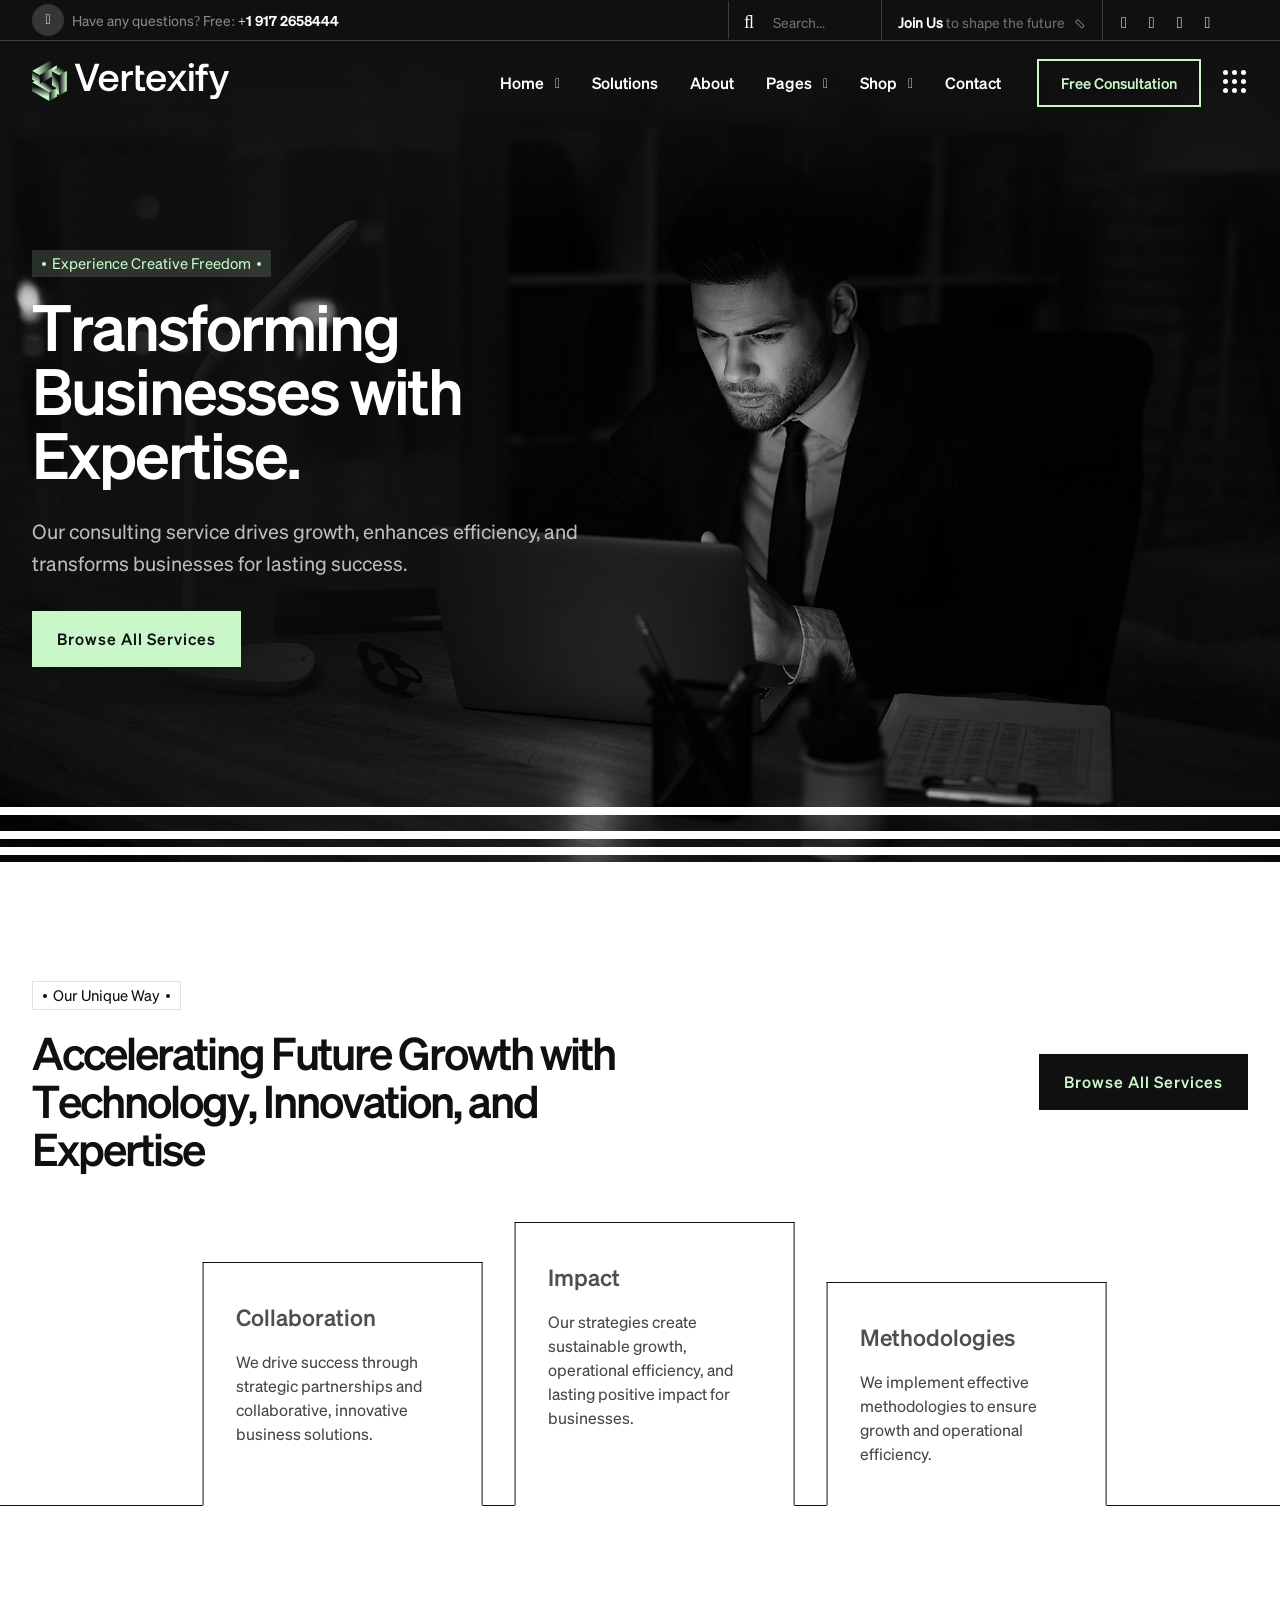
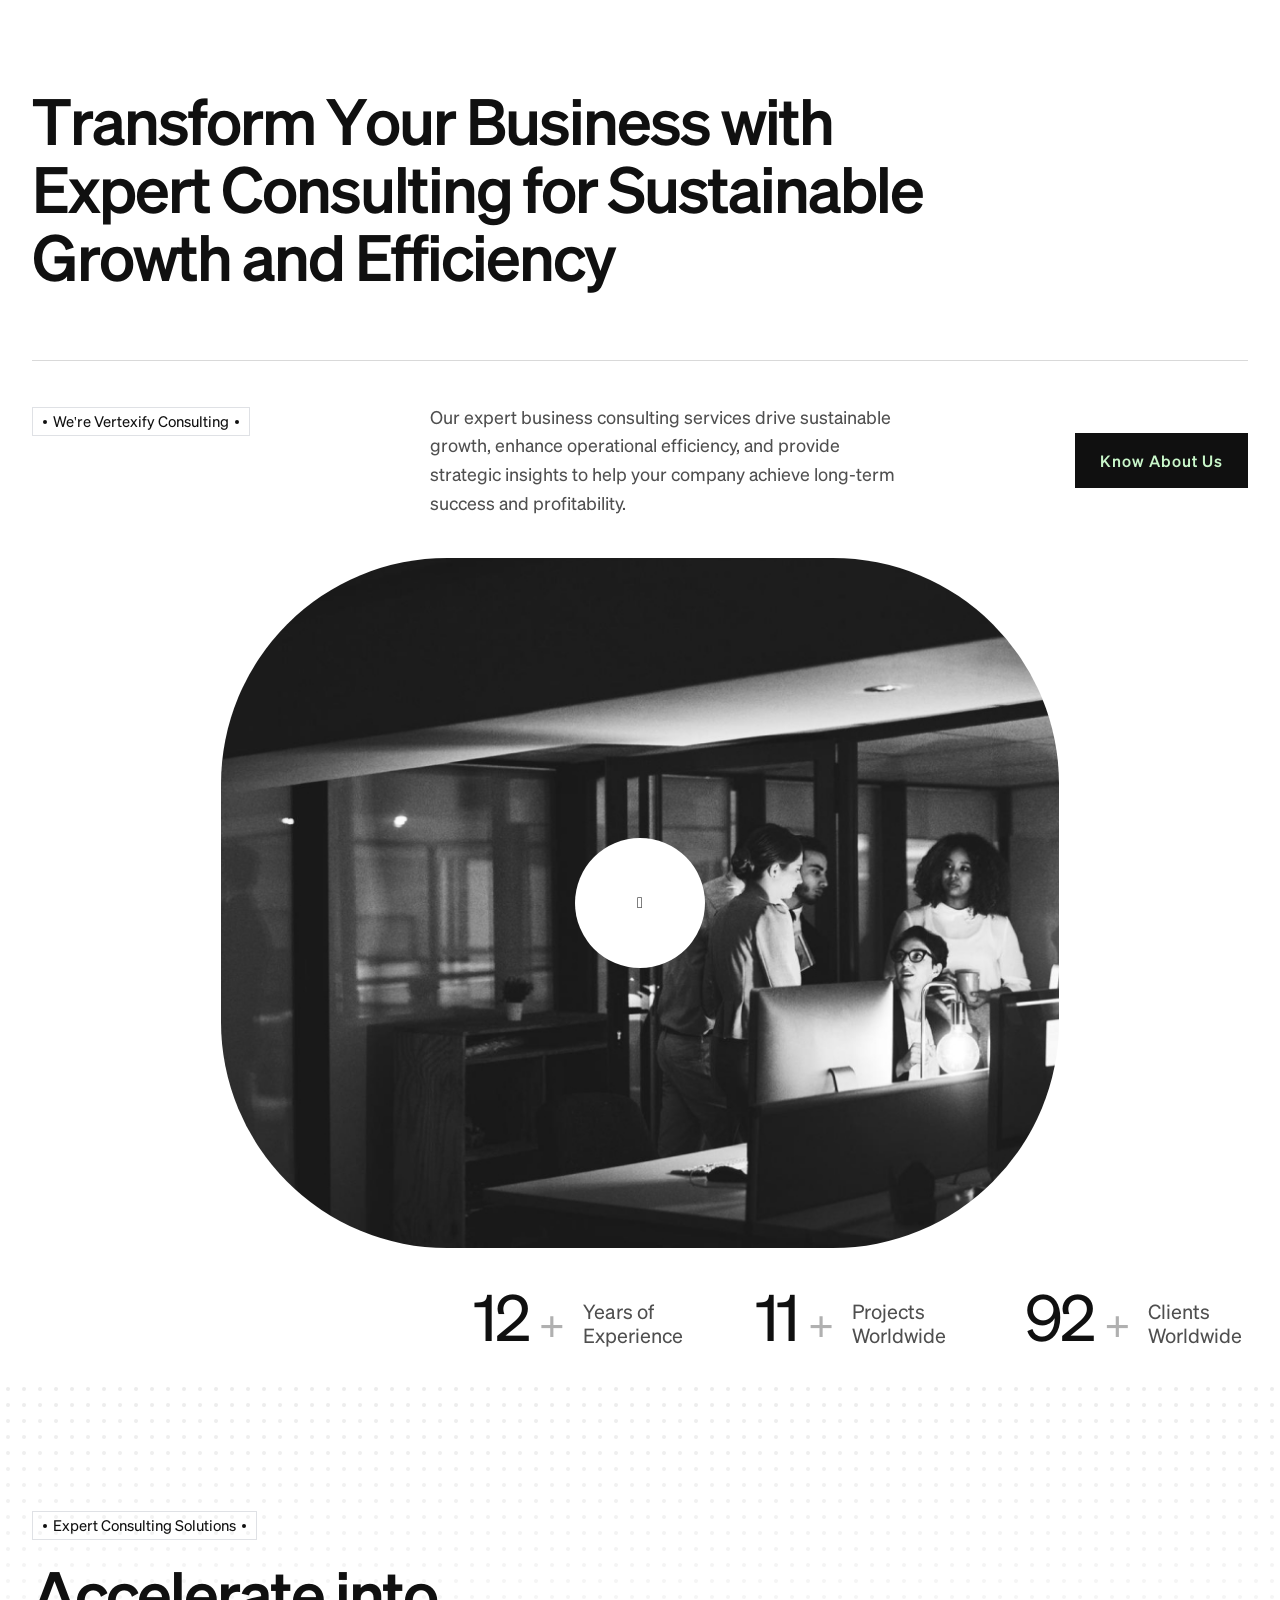
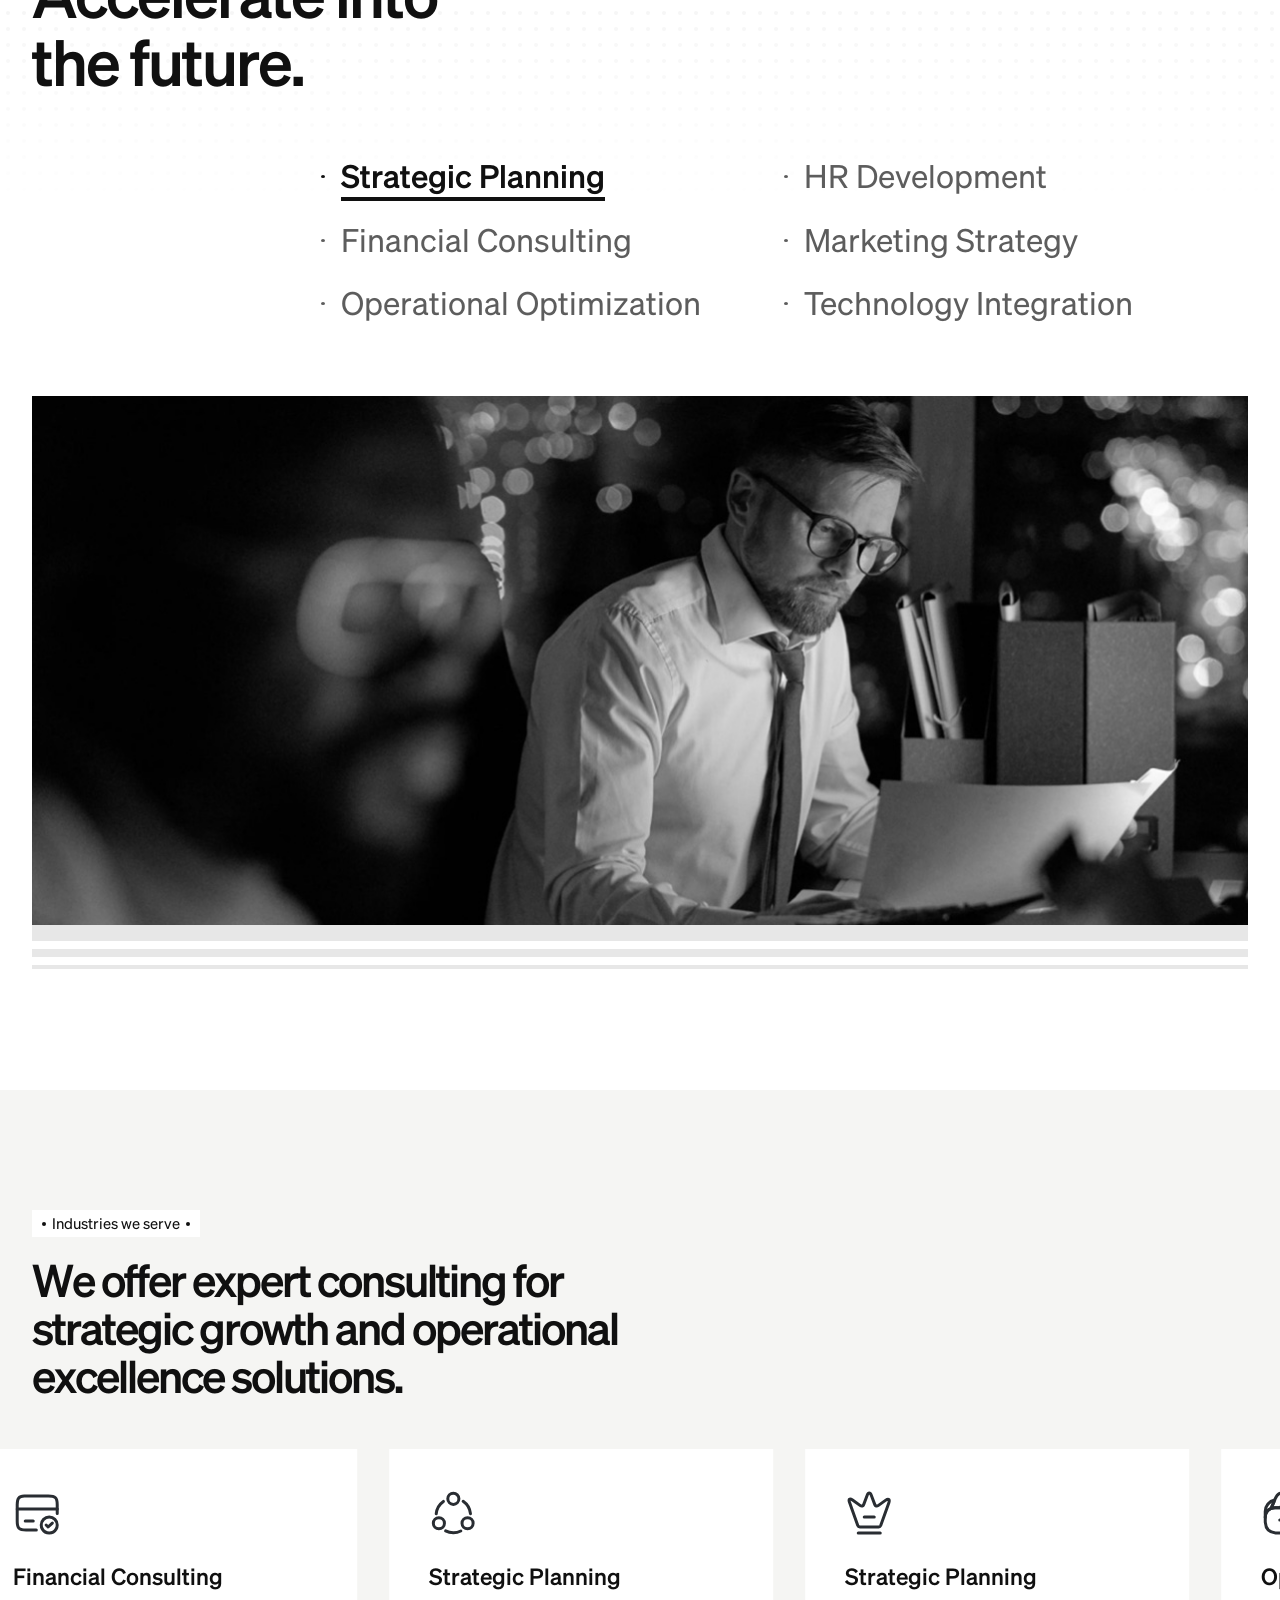
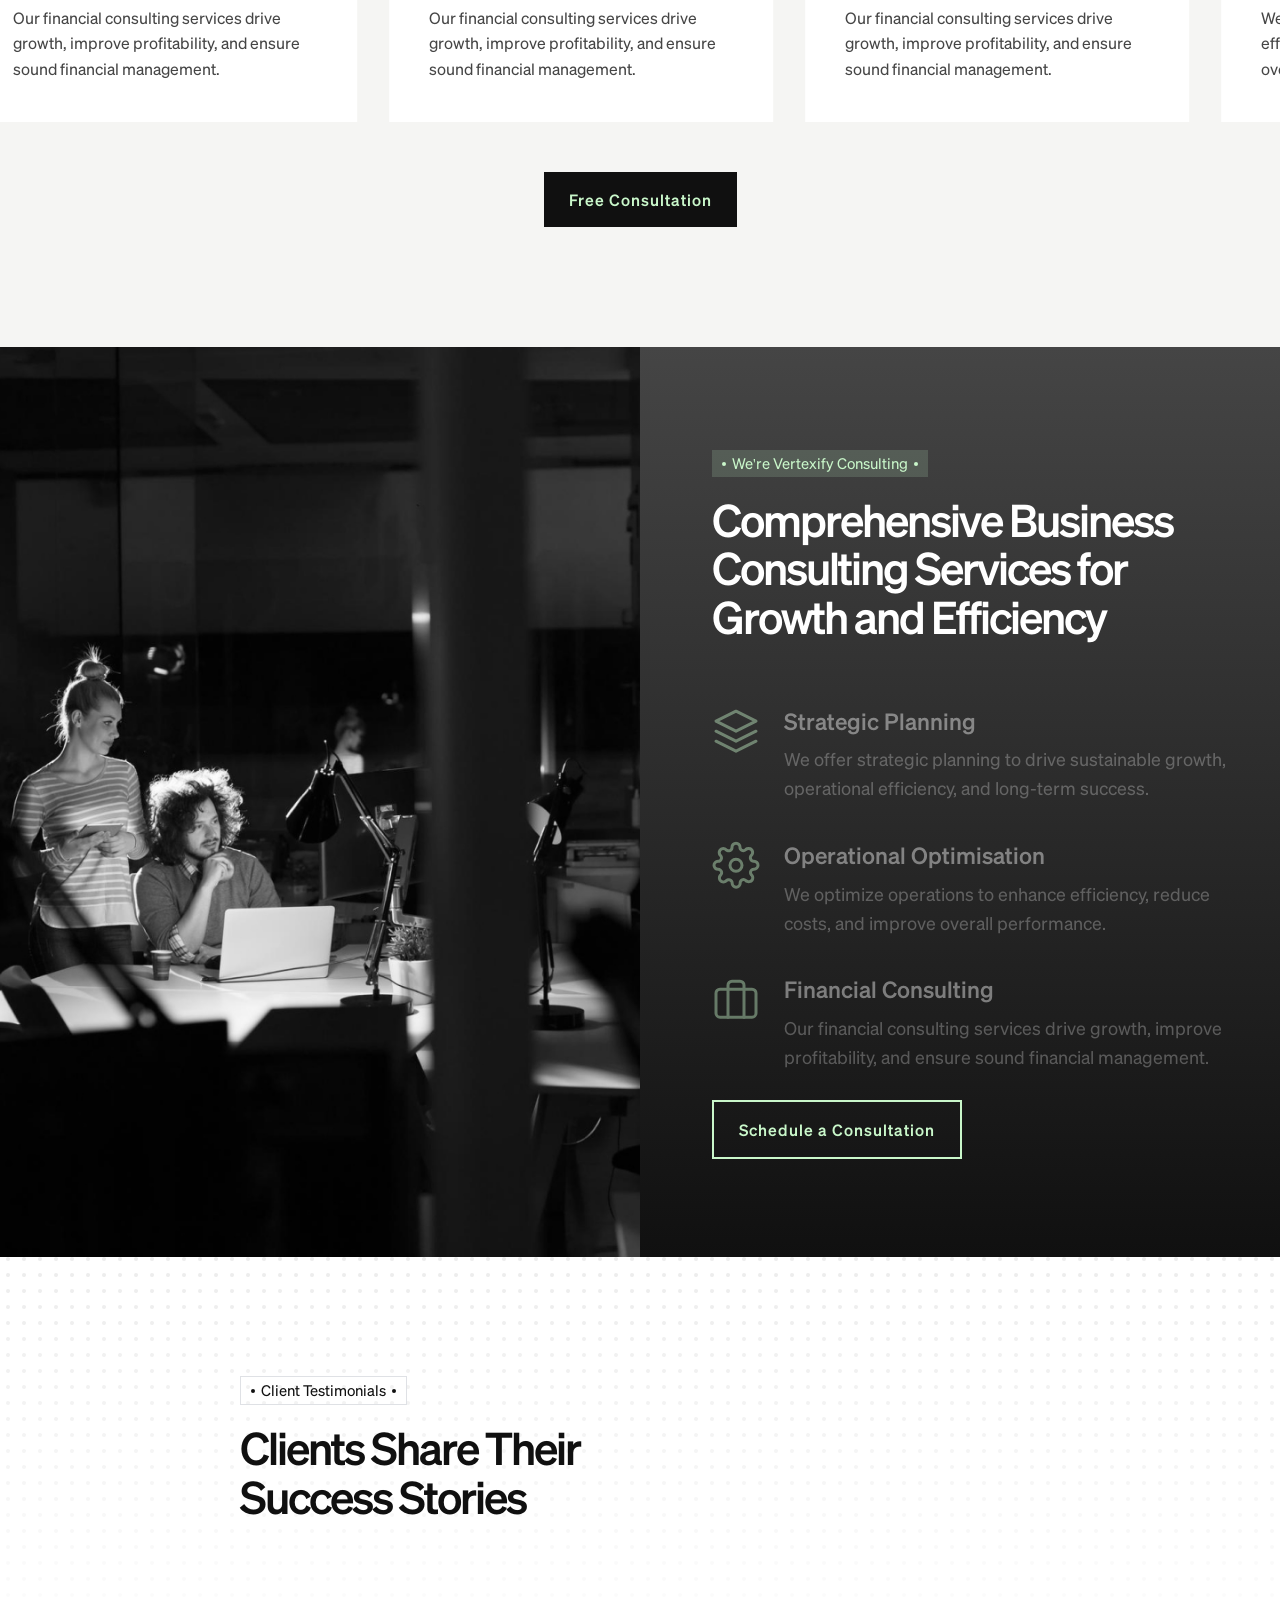
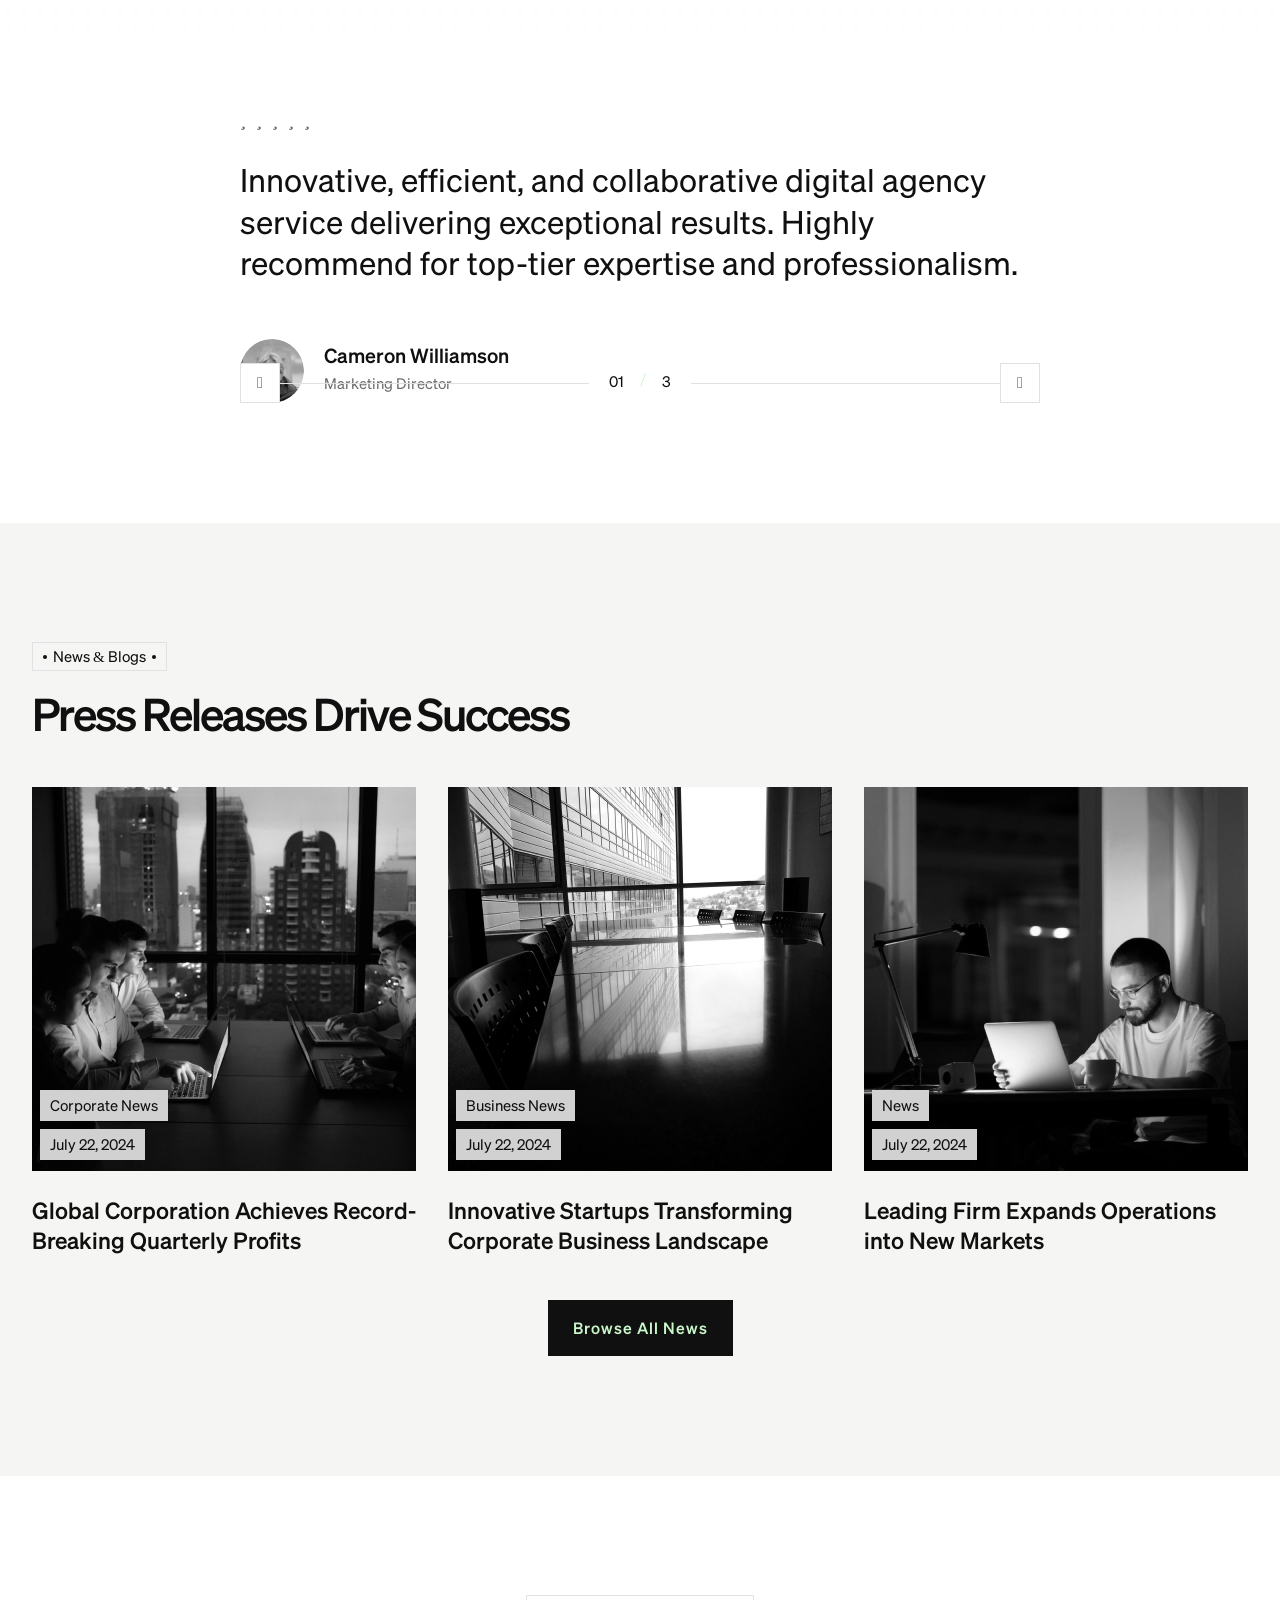
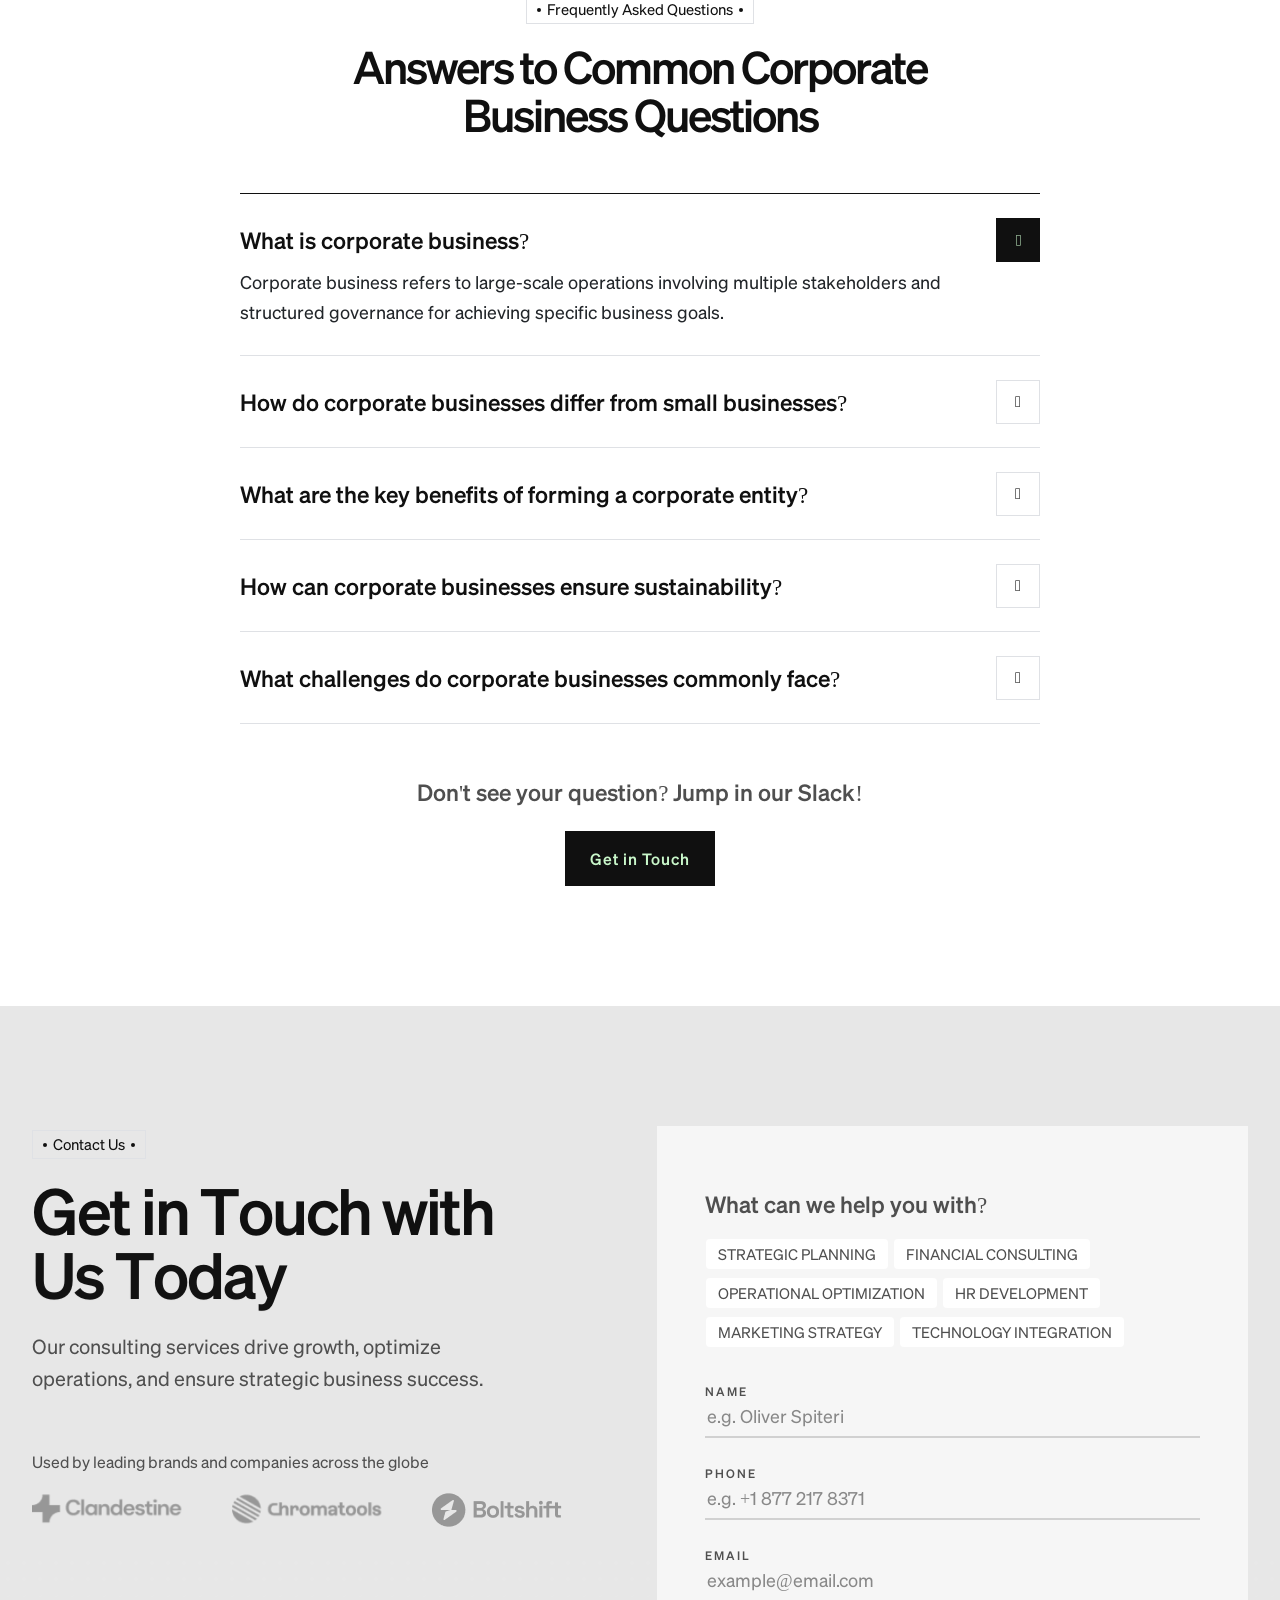
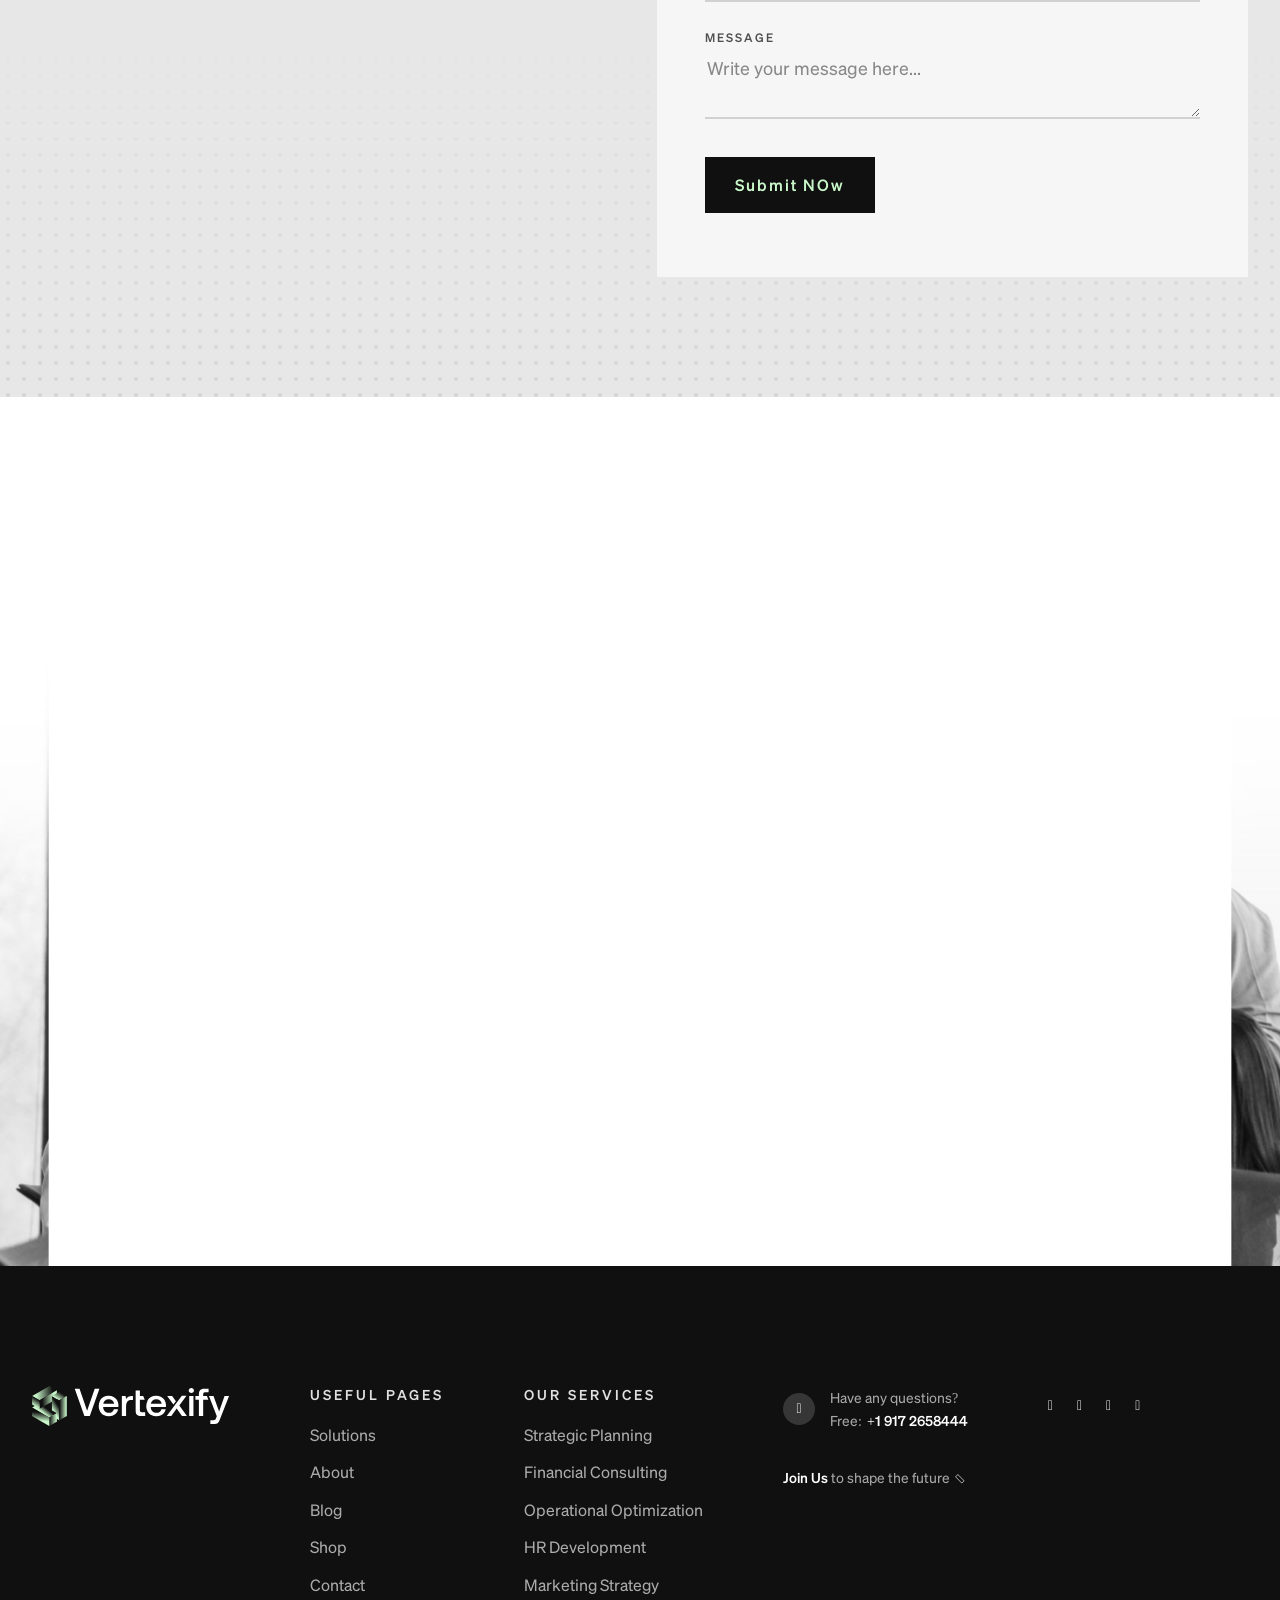
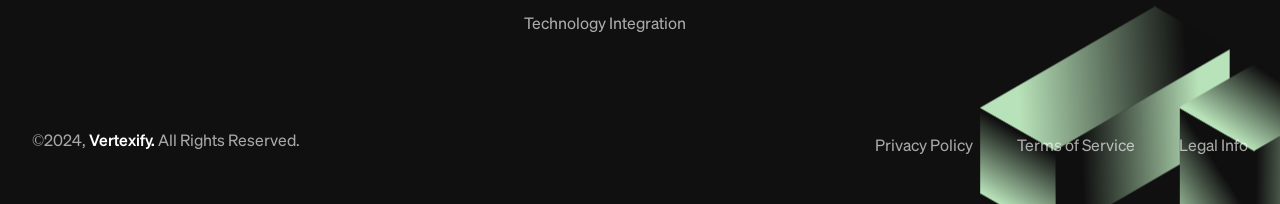
==== Vertexify/index-2.html @ 93013756 "tonmoy-bhi'file" ====
<!DOCTYPE html>
  <html lang="en">
  <head>
  	<meta charset="UTF-8">
  	<title>Home Page 2</title>
  	<meta name="description" content="Vertexify. - Business Consulting WordPress Theme">
  	<meta name="keywords" content="accountant, advertising, adviser, business, company, consultant, consulting, corporate, finance, financial advisor, human resources, insurance, legal, marketing, multipurpose">
  	<meta name="author" content="Themexriver">
  	<link rel="shortcut icon" href="assets/img/logo/fv-2.svg" type="image/x-icon">
  	<!-- Mobile Specific Meta -->
  	<meta name="viewport" content="width=device-width, initial-scale=1">


  	<link rel="stylesheet" href="assets/css/bootstrap.min.css">
  	<link rel="stylesheet" href="assets/css/fontawesome.min.css">
  	<link rel="stylesheet" href="assets/css/flaticon.css">
  	<link rel="stylesheet" href="assets/css/animate.css">
  	<link rel="stylesheet" href="assets/css/swiper.min.css">
  	<link rel="stylesheet" href="assets/css/jquery-ui.css"> 
  	<link rel="stylesheet" href="assets/css/magnific-popup.css">
  	<link rel="stylesheet" href="assets/css/style.css">
  </head>
  <body class="home-1">
  	<div id="preloader">
  		<div class="preloader-logo">
  			<img src="assets/img/shape/logo_shape.svg" alt="">
  		</div>
  	</div>

<!-- Start of Header section
	============================================= --> 
	<header id="vt-header" class="vt-header-section header_style_one txa_sticky_header dark_version">
		<div class="header-top-area">
			<div class="container">
				<div class="header-top d-flex justify-content-between">
					<div class="top-cta d-flex align-items-center">
						<i class="far fa-phone"></i> <span>Have any questions? Free: <a href="#">+1 917 2658444</a></span>
					</div>
					<div class="top-action d-flex align-items-center">
						<div class="header-search search_btn_toggle">
							<form action="#">
								<span>Search...</span>
							</form>
						</div>
						<div class="action-text">
							<a href="#"><span>Join Us</span> to shape the future <i class="far fa-arrow-right"></i></a>
						</div>
						<div class="action-social">
							<a href="#"><i class="fab fa-facebook-f"></i></a>
							<a href="#"><i class="fab fa-instagram"></i></a>
							<a href="#"><i class="fab fa-linkedin-in"></i></a>
							<a href="#"><i class="fab fa-dribbble"></i></a>
						</div>
					</div>
				</div>
			</div>
		</div>
		<div class="vt-header-navigation-content">
			<div class="container">
				<div class="vt-header-navigation d-flex align-items-center justify-content-between">
					<div class="brand-logo">
						<a href="#"><img src="assets/img/logo/logo-2.svg" alt=""></a> 
					</div>
					<div class="main-navigation-cta d-flex align-items-center ">
						<nav class="main-navigation clearfix ul-li">
							<ul id="main-nav" class="nav navbar-nav clearfix">
								<li class="dropdown active">
									<a href="!#">Home</a>
									<ul class="dropdown-menu clearfix">
										<li><a class="active" href="index.html">Corporate Business</a></li>
										<li><a href="index-2.html">Corporate Business Dark</a></li>
										<li><a href="index-3.html">Corporate Business Modern</a></li>
										<li><a href="index-4.html">Trendy Business</a></li>
										<li><a href="index-5.html">Business Classic</a></li>
										<li><a href="index-6.html">Business Consulting</a></li>
									</ul>
								</li>
								<li><a href="about.html">Solutions</a></li>
								<li><a href="about.html">About</a></li>
								<li class="dropdown">
									<a href="!#">Pages</a>
									<ul class="dropdown-menu clearfix">
										<li><a href="service.html">Services</a></li>
										<li class="dropdown">
											<a href="service-single.html">Services Details</a>
											<ul class="dropdown-menu clearfix">
												<li><a href="service-single.html">Construction </a></li>
												<li><a href="service-single-2.html">Architect Design</a></li>
												<li><a href="service-single-3.html">Interior Design</a></li>
												<li><a href="service-single-4.html">3D Animation</a></li>
												<li><a href="service-single-5.html">House Renovation</a></li>
												<li><a href="service-single-6.html">Ideas & Inspiration</a></li>
											</ul>
										</li>
										<li><a href="team.html">Team Page</a></li>
										<li class="dropdown">
											<a href="service-single.html">Blog</a>
											<ul class="dropdown-menu clearfix">
												<li><a href="service-single.html">Construction</a></li>
												<li><a href="service-single-2.html">Architect Design</a></li>
												<li><a href="service-single-3.html">Interior Design</a></li>
												<li><a href="service-single-4.html">3D Animation</a></li>
												<li><a href="service-single-5.html">House Renovation</a></li>
												<li><a href="service-single-6.html">Ideas & Inspiration</a></li>
											</ul>
										</li>
										<li><a href="faq.html">FAQ Page</a></li>
										<li><a href="pricing.html">Pricing Page</a></li>
										<li><a href="testimonial.html">Testimonial Page</a></li>
										<li><a href="contact.html">Contact Page</a></li>
										<li><a href="booking.html">Booking Page</a></li>
									</ul>
								</li>
								<li class="dropdown">
									<a href="!#">Shop</a>
									<ul class="dropdown-menu clearfix"> 
										<li><a href="shop.html">Shop Page </a></li>
										<li><a href="shop-single.html">Shop Details</a></li>
									</ul>
								</li>
								<li><a href="about.html">Contact</a></li>
							</ul>
						</nav>
						<div class="header-cta-btn">
							<a href="#">Free Consultation</a>
						</div>
						<div class="off-canvas-btn d-flex align-items-center justify-content-center">
							<button class="canvas-trigger offcanvas_toggle">
								<span></span>
								<span></span>
								<span></span>
								<span></span>
								<span></span>
								<span></span>
								<span></span>
								<span></span>
								<span></span>
							</button>
						</div>
						<button class="mobile-menu-btn mobile_menu_button open_mobile_menu">
							<span></span>
							<span></span>
							<span></span>
						</button>
					</div>
				</div>
			</div>
		</div>
	</header>
	<!-- Mobile Menu -->
	<div class="mobile_menu lenis lenis-smooth position-relative">
		<div class="mobile_menu_wrap">
			<div class="mobile_menu_overlay open_mobile_menu"></div>
			<div class="mobile_menu_content">
				<div class="mobile_menu_close open_mobile_menu">
					<i class="fal fa-times"></i>
				</div>
				<div class="m-brand-logo">
					<a href="#"><img src="assets/img/logo/logo-2.svg" alt=""></a> 
				</div>
				<div class="mobile-search-bar position-relative">
					<form action="#">
						<input type="text" name="search" placeholder="Keywords">
						<button><i class="fal fa-search"></i></button>
					</form>
				</div>
				<nav class="mobile-main-navigation  clearfix ul-li">
					<ul id="m-main-nav" class="nav navbar-nav clearfix">
						<li class="dropdown active">
							<a href="!#">Home</a>
							<ul class="dropdown-menu clearfix">
								<li><a class="active" href="index.html">Corporate Business</a></li>
								<li><a href="index-2.html">Corporate Business Dark</a></li>
								<li><a href="index-3.html">Corporate Business Modern</a></li>
								<li><a href="index-4.html">Trendy Business</a></li>
								<li><a href="index-5.html">Business Classic</a></li>
								<li><a href="index-6.html">Business Consulting</a></li>
							</ul>
						</li>
						<li><a href="about.html">Solutions</a></li>
						<li><a href="about.html">About</a></li>
						<li class="dropdown">
							<a href="!#">Pages</a>
							<ul class="dropdown-menu clearfix">
								<li><a href="service.html">Services</a></li>
								<li class="dropdown">
									<a href="service-single.html">Services Details</a>
									<ul class="dropdown-menu clearfix">
										<li><a href="service-single.html">Construction </a></li>
										<li><a href="service-single-2.html">Architect Design</a></li>
										<li><a href="service-single-3.html">Interior Design</a></li>
										<li><a href="service-single-4.html">3D Animation</a></li>
										<li><a href="service-single-5.html">House Renovation</a></li>
										<li><a href="service-single-6.html">Ideas & Inspiration</a></li>
									</ul>
								</li>
								<li><a href="team.html">Team Page</a></li>
								<li class="dropdown">
									<a href="service-single.html">Blog</a>
									<ul class="dropdown-menu clearfix">
										<li><a href="service-single.html">Construction</a></li>
										<li><a href="service-single-2.html">Architect Design</a></li>
										<li><a href="service-single-3.html">Interior Design</a></li>
										<li><a href="service-single-4.html">3D Animation</a></li>
										<li><a href="service-single-5.html">House Renovation</a></li>
										<li><a href="service-single-6.html">Ideas & Inspiration</a></li>
									</ul>
								</li>
								<li><a href="faq.html">FAQ Page</a></li>
								<li><a href="pricing.html">Pricing Page</a></li>
								<li><a href="testimonial.html">Testimonial Page</a></li>
								<li><a href="contact.html">Contact Page</a></li>
								<li><a href="booking.html">Booking Page</a></li>
							</ul>
						</li>
						<li class="dropdown">
							<a href="!#">Shop</a>
							<ul class="dropdown-menu clearfix"> 
								<li><a href="shop.html">Shop Page </a></li>
								<li><a href="shop-single.html">Shop Details</a></li>
							</ul>
						</li>
						<li><a href="about.html">Contact</a></li>
					</ul>
				</nav>
				<div class="ptx-mobile-header-social text-center">
					<a href="#"> <i class="fab fa-instagram"></i></a>
					<a href="#"> <i class="fab fa-linkedin-in"></i></a>
					<a href="#"> <i class="fab fa-facebook"></i></a>
					<a href="#"> <i class="fab fa-youtube"></i></a>
				</div>
			</div>
		</div>
		<!-- /Mobile-Menu -->
	</div>
	<!-- offcanvas-start -->
	<div class="txa-offcanvas-box lenis lenis-smooth offcanvas_box_active">
		<button class="txa-offcanvas-box-close offcanvas_box_close" aria-label="name" >
			<i class="fa-solid fa-xmark"></i>
		</button>
		<div class="txa-offcanvas-box-container">

			<!-- services -->
			<div class="txa-offcanvas-services-wrap d-lg-block ul-li-block d-none">
				<h5 class="txa-offcanvas-services-title fx-heading-1 fx-font-400">our services:</h5>

				<ul class="txa-offcanvas-services">
					<li>
						<span class="offcanvas-slideup">
							<a class="txa-offcanvas-services-item fx-heading-1 fx-font-400 " href="#" aria-label="name">
								<i class="fa-solid fa-arrow-right"></i>
								Industrial Manufacturing
							</a>
						</span>
					</li>
					<li>
						<span class="offcanvas-slideup">
							<a class="txa-offcanvas-services-item fx-heading-1 fx-font-400 " href="#" aria-label="name">
								<i class="fa-solid fa-arrow-right"></i>
								Building maintenance
							</a>
						</span>
					</li>
					<li>
						<span class="offcanvas-slideup">
							<a class="txa-offcanvas-services-item fx-heading-1 fx-font-400 " href="#" aria-label="name">
								<i class="fa-solid fa-arrow-right"></i>
								Engineering
							</a>
						</span>
					</li>
					<li>
						<span class="offcanvas-slideup">
							<a class="txa-offcanvas-services-item fx-heading-1 fx-font-400 " href="#" aria-label="name">
								<i class="fa-solid fa-arrow-right"></i>
								Construction
							</a>       
						</span>
					</li>
					<li>
						<span class="offcanvas-slideup">
							<a class="txa-offcanvas-services-item fx-heading-1 fx-font-400 " href="#" aria-label="name">
								<i class="fa-solid fa-arrow-right"></i>
								Shipping
							</a>  
						</span>                        
					</li>

				</ul>
			</div>

			<div class="txa-offcanvas-search d-lg-none d-block">
				<form action="#" class="txa-offcanvas-search-form">
					<input class="txa-offcanvas-search-form-input" type="text" aria-label="name" placeholder="Search">
					<button class="txa-offcanvas-search-form-btn" type="button" aria-label="name">
						<i class="fa-solid fa-magnifying-glass"></i>
					</button>
				</form>
			</div>

			<!-- mobile-menu-list -->
			<div class="mobile-menu-navigation d-lg-none d-block">
				<nav class="mobile-main-navigation  clearfix ul-li">
					<ul id="main-nav" class="nav navbar-nav clearfix">

						<li class="dropdown">
							<a class="is-active" href="!#">home</a>
							<ul class="dropdown-menu clearfix">
								<li>
									<a class="is-active" href="index.html">Industrial</a>
								</li>
								<li>
									<a href="index-2.html">Construction</a>
								</li>
								<li>
									<a href="index-3.html">Building</a>
								</li>
								<li>
									<a href="index-4.html">Shipping</a>
								</li>
								<li>
									<a href="index-5.html">manufacturing</a>
								</li>
								<li>
									<a href="index-5.html">Engineering</a>
								</li>
							</ul>
						</li>

						<li class="dropdown">
							<a href="!#">about</a>

							<ul class="dropdown-menu clearfix">
								<li>
									<a href="#">about one</a>
								</li>
								<li>
									<a href="#">about  two</a>
								</li>
								<li>
									<a href="#">about  three</a>
								</li>
								<li>
									<a href="#">about  details</a>
								</li>
							</ul>
						</li>

						<li class="dropdown">
							<a href="!#">pages</a>
							<ul class="dropdown-menu clearfix">


								<li class="dropdown">
									<a href="!#">projects</a>
									<ul class="dropdown-menu clearfix">
										<li>
											<a href="#">projects one</a>
										</li>
										<li>
											<a href="#">projects two</a>
										</li>
										<li>
											<a href="#">projects details</a>
										</li>
									</ul>
								</li>


								<li>
									<a href="prices.html">prices</a>
								</li>

								<li>
									<a href="gallery.html">gallery</a>
								</li>

								<li>
									<a href="privacy-policy.html">privacy policy</a>
								</li>

								<li>
									<a href="error.html">404</a>
								</li>

							</ul>
						</li>

						<li class="dropdown">
							<a href="!#">elements</a>

							<ul class="dropdown-menu clearfix">
								<li>
									<a href="#">elements one</a>
								</li>
								<li>
									<a href="#">elements  two</a>
								</li>
								<li>
									<a href="#">elements  three</a>
								</li>
							</ul>
						</li>

						<li  class="dropdown">
							<a href="!#">news</a>

							<ul class="dropdown-menu clearfix">
								<li>
									<a href="#">Blog one</a>
								</li>
								<li>
									<a href="#">Blog details</a>
								</li>
							</ul>
						</li>

						<li>
							<a href="#">contact</a>
						</li>

					</ul>
				</nav>
			</div>

			<div class="txa-offcanvas-content">

				<!-- contact -->
				<div class="txa-offcanvas-content-box  ul-li-block">
					<h6 class="txa-offcanvas-content-box-title fx-heading-1 text-capitalize fx-font-400">quick contact:</h6>

					<ul class="txa-offcanvas-contact">
						<li class="fx-heading-1 fix" >
							<span class="offcanvas-slideup">
								<i class="fa-solid fa-location-dot"></i>
								the londoner <br> 83 the strand, sliema, malta.
							</span>
						</li>
						<li class="fx-heading-1 fix" >
							<span class="offcanvas-slideup">
								<a  href="#" aria-label="name">
									<i class="fa-solid fa-phone"></i>
									+1 917 265 8444
								</a>
							</span>

						</li>
						<li class="fx-heading-1 fix" >
							<span class="offcanvas-slideup">
								<a  href="#" aria-label="name">
									<i class="fa-solid fa-envelope-open-text"></i>
									example@email.com
								</a>
							</span>

						</li>
					</ul>
				</div>

				<!-- socail -->
				<div class="txa-offcanvas-content-box ul-li-block">
					<h6 class="txa-offcanvas-content-box-title text-capitalize fx-heading-1 fx-font-400">we're on social media:</h6>

					<ul class="txa-offcanvas-social">
						<li>
							<span class="offcanvas-slideup">
								<a href="#" class="txa-offcanvas-social-item fx-heading-1 fx-font-500 " aria-label="name">
									<i class="fa-brands fa-linkedin-in"></i>
									linkedin
								</a>
							</span>

						</li>
						<li>
							<span class="offcanvas-slideup">
								<a href="#" class="txa-offcanvas-social-item fx-heading-1 fx-font-500 " aria-label="name">
									<i class="fa-brands fa-facebook-f"></i> 
									facebook
								</a>
							</span>

						</li>
						<li>
							<span class="offcanvas-slideup">
								<a href="#" class="txa-offcanvas-social-item fx-heading-1 fx-font-500 " aria-label="name">
									<i class="fa-brands fa-x-twitter"></i>
									twitter
								</a>
							</span>

						</li>
						<li>
							<span class="offcanvas-slideup">
								<a href="#" class="txa-offcanvas-social-item fx-heading-1 fx-font-500" aria-label="name">
									<i class="fa-brands fa-instagram"></i>
									instagram
								</a>
							</span>

						</li>

					</ul>
				</div>

			</div>
		</div>
	</div>
	<!-- search-popup -->
	<div class="txa-search-box search_box_active ">

		<div class="txa-search-container">
			<div class="txa-search-wrap text-center mb-55">
				<h5 class="txa-search-title fx-heading-1 fx-font-500">Search</h5>
				<form action="#" class="txa-search-form">
					<input class="txa-search-form-input" type="text" placeholder="What are you looking for?...">
				</form>
			</div>

			<div class="txa-search-tag-wrap text-center">
				<h6 class="txa-search-tag-title fx-font-400 fx-heading-1">People also search for:</h6>
				<div class="txa-search-tag d-inline-flex flex-wrap  ">
					<a href="#" aria-label="name" class="txa-search-tag-item fx-heading-1 fx-font-500" >Corporate</a>
					<a href="#" aria-label="name" class="txa-search-tag-item fx-heading-1 fx-font-500" >Business</a>
					<a href="#" aria-label="name" class="txa-search-tag-item fx-heading-1 fx-font-500" >Consulting</a>
					<a href="#" aria-label="name" class="txa-search-tag-item fx-heading-1 fx-font-500" >Finance</a>
					<a href="#" aria-label="name" class="txa-search-tag-item fx-heading-1 fx-font-500" >Reports</a>
				</div>
			</div>
		</div>

		<button aria-label="search-close" type="button" class="txa-search-box-close search_box_close">
			<i class="fa-solid fa-xmark"></i>
		</button>
	</div>
<!-- Start of Header section
	============================================= -->

<!-- Start of Banner section
	============================================= -->
	<section id="vt-banner" class="vt-banner-section txt_item_active item-view position-relative dark_version">
		<div class="vt-vertical-shape-2 txt_item_active">
			<span></span>
			<span></span>
			<span></span>
		</div>
		<div class="bt-banner-img position-absolute">
			<img src="assets/img/bg/hero-2.jpg" alt="">
		</div>
		<div class="container">
			<div class="vt-banner-text dark_version vt-text headline pera-content">
				<div class="banner-slug">
					Experience Creative Freedom
				</div>
				<h1 class="tx-split-text banner_title banner_title_line">Transforming Businesses with Expertise.</h1>
				<p>Our consulting service drives growth, enhances efficiency, and transforms businesses for lasting success.</p>
				<div class="vt-btn  btn-spin wow fadeInUp"  data-wow-delay="500ms" data-wow-duration="1000ms">
					<a  href="#">Browse All Services</a>
				</div>
			</div>
		</div>
	</section>    
<!-- End of Banner section
	============================================= -->

<!-- Start of Service section
	============================================= -->
	<section id="vt-service-4" class="vt-service-section-4 pt-115 pb-120">
		<div class="vt-service-content-4">
			<div class="container">
				<div class="vt-service-top-content d-flex justify-content-between flex-wrap align-items-center">
					<div class="vt-section-title ver_2 headline pera-content">
						<div class="subtitle wow fadeInRight"  data-wow-delay="400ms" data-wow-duration="1000ms">
							Our Unique Way
						</div>
						<h2 class="section_title vt-title vt-title-ani">Accelerating Future Growth with Technology, Innovation, and Expertise</h2>
					</div>
					<div class="vt-btn btn-spin mt-15 ">
						<a href="#">Browse All Services</a>
					</div>
				</div>
				<div class="vt-service-item-content-4 appear_left pt-50 d-flex justify-content-end">
					<div class="vt-service-item-area d-flex">
						<div class="vt-service-item-4 position-relative headline pera-content">
							<h3 class="ser_title href-underline"><a href="#">Collaboration</a></h3>
							<p>We drive success through strategic partnerships and collaborative, innovative business solutions.</p>
						</div>
						<div class="vt-service-item-4 position-relative headline pera-content">
							<h3 class="ser_title href-underline"><a href="#">Impact</a></h3>
							<p>Our strategies create sustainable growth, operational efficiency, and lasting positive impact for businesses.</p>
						</div>
						<div class="vt-service-item-4 position-relative headline pera-content">
							<h3 class="ser_title href-underline"><a href="#">Methodologies</a></h3>
							<p>We implement effective methodologies to ensure growth and operational efficiency.</p>
						</div>
					</div>
				</div>
			</div>
		</div>
	</section>
<!-- End of Service section
	============================================= -->

<!-- Start of About section
	============================================= -->
	<section id="vt-about-2" class="vt-about-section-2 pt-60 pb-40">
		<div class="container">
			<div class="vt-about-title headline">
				<h2 class="ab_title vt-title vt-title-ani">Transform Your Business with Expert Consulting for Sustainable Growth and Efficiency</h2>
			</div>
			<div class="vt-about-top-content d-flex flex-wrap justify-content-between">
				<div class="vt-section-title ver_2 headline pera-content">
					<div class="subtitle wow fadeInRight"  data-wow-delay="400ms" data-wow-duration="1000ms">
						We're Vertexify Consulting
					</div>
				</div>
				<div class="top-text pera-content vt-text">
					<p>Our expert business consulting services drive sustainable growth, enhance operational efficiency, and provide strategic insights to help your company achieve long-term success and profitability.</p>
				</div>
				<div class="vt-btn btn-spin mt-30 ">
					<a href="#">Know About Us</a>
				</div>
			</div>
		</div>
		<div class="vt-about-video-content mt-40">
			<div class="vt-about-video position-relative">
				<div class="video-img">
					<img src="assets/img/bg/video-bg.jpg" alt="">
				</div>
				<div class="play-icon">
					<a class="video_box" href="#"><i class="fas fa-play"></i></a>
					<span class="video_btn_border border_wrap-1"></span>
					<span class="video_btn_border border_wrap-2"></span>
					<span class="video_btn_border border_wrap-3"></span> 
				</div>
			</div>
		</div>
		<div class="container">
			<div class="vt-about-counter-2 mt-35 d-flex justify-content-end">
				<div class="vt-about-counter d-flex position-relative">
					<div class="vt-counter-item headline pera-content d-flex align-items-end">
						<h3><span class="counter">13</span><b>+</b></h3>
						<p>Years of Experience</p>
					</div>
					<div class="vt-counter-item headline pera-content d-flex align-items-end">
						<h3><span class="counter">12</span><b>+</b></h3>
						<p>Projects Worldwide</p>
					</div>
					<div class="vt-counter-item headline pera-content d-flex align-items-end">
						<h3><span class="counter">93</span><b>+</b></h3>
						<p>Clients Worldwide</p>
					</div>
				</div>
			</div>
		</div>
	</section>		
<!-- End of About section
	============================================= -->

<!-- Start of Service section
	============================================= -->
	<section id="vt-service-5" class="vt-service-section-5 position-relative pt-120 pb-165">
		<div class="vt-service-pattern position-absolute">
			<img src="assets/img/bg/pattern.png" alt="">
		</div>
		<div class="container">
			<div class="vt-section-title ver_2 headline pera-content">
				<div class="subtitle wow fadeInRight"  data-wow-delay="400ms" data-wow-duration="1000ms">
					Expert Consulting Solutions
				</div>
				<h2 class="section_title vt-title vt-title-ani">Accelerate into the future.</h2>
			</div>
			<div class="vt-service-tab-content pt-60">
				<div class="vt-service-tab-btn-area d-flex justify-content-end">
					<div class="vt-service-tab-btn ul-li">
						<ul class="nav nav-pills" id="pills-tab" role="tablist" data-mouse="hover">
							<li class="nav-item">
								<a  class="nav-link active" id="pills-home-tab" data-toggle="pill" href="#pills-home" role="tab" aria-controls="pills-home" aria-selected="true">Strategic Planning</a>
							</li>
							<li class="nav-item">
								<a  class="nav-link" id="pills-profile-tab" data-toggle="pill" href="#pills-profile" role="tab" aria-controls="pills-profile" aria-selected="false">HR Development</a>
							</li>
							<li class="nav-item">
								<a class="nav-link" id="pills-contact-tab" data-toggle="pill" href="#pills-contact" role="tab" aria-controls="pills-contact" aria-selected="false">Financial Consulting</a>
							</li>
							<li class="nav-item">
								<a class="nav-link" id="pills-contact-tab" data-toggle="pill" href="#pills-contact_1" role="tab" aria-controls="pills-contact_1" aria-selected="false">Marketing Strategy</a>
							</li>
							<li class="nav-item">
								<a class="nav-link" id="pills-contact-tab" data-toggle="pill" href="#pills-contact_2" role="tab" aria-controls="pills-contact_2" aria-selected="false">Operational Optimization</a>
							</li>
							<li class="nav-item">
								<a class="nav-link" id="pills-contact-tab" data-toggle="pill" href="#pills-contact_3" role="tab" aria-controls="pills-contact_3" aria-selected="false">Technology Integration</a>
							</li>
						</ul>
					</div>
				</div>
				<div class="tab-content mt-50">
					<div class="tab-pane animated fadeInUp show active" id="pills-home" role="tabpanel" aria-labelledby="pills-home-tab">
						<div class="vt-ser-img position-relative">
							<div class="item-img">
								<img src="assets/img/about/ser-1.jpg" alt="">
							</div>
							<div class="vt-vertical-shape-2 txt_item_active">
								<span></span>
								<span></span>
								<span></span>
							</div>
						</div>
					</div>
					<div class="tab-pane animated fadeInUp" id="pills-profile" role="tabpanel" aria-labelledby="pills-profile-tab">
						<div class="vt-ser-img position-relative">
							<div class="item-img">
								<img src="assets/img/about/ser-1.jpg" alt="">
							</div>
							<div class="vt-vertical-shape-2 txt_item_active">
								<span></span>
								<span></span>
								<span></span>
							</div>
						</div>
					</div>
					<div class="tab-pane animated fadeInUp" id="pills-contact" role="tabpanel" aria-labelledby="pills-contact-tab">
						<div class="vt-ser-img position-relative">
							<div class="item-img">
								<img src="assets/img/about/ser-1.jpg" alt="">
							</div>
							<div class="vt-vertical-shape-2 txt_item_active">
								<span></span>
								<span></span>
								<span></span>
							</div>
						</div>
					</div>
					<div class="tab-pane animated fadeInUp" id="pills-contact_1" role="tabpanel" aria-labelledby="pills-contact-tab">
						<div class="vt-ser-img position-relative">
							<div class="item-img">
								<img src="assets/img/about/ser-1.jpg" alt="">
							</div>
							<div class="vt-vertical-shape-2 txt_item_active">
								<span></span>
								<span></span>
								<span></span>
							</div>
						</div>
					</div>
					<div class="tab-pane animated fadeInUp" id="pills-contact_2" role="tabpanel" aria-labelledby="pills-contact-tab">
						<div class="vt-ser-img position-relative">
							<div class="item-img">
								<img src="assets/img/about/ser-1.jpg" alt="">
							</div>
							<div class="vt-vertical-shape-2 txt_item_active">
								<span></span>
								<span></span>
								<span></span>
								<span></span>
							</div>
						</div>
					</div>
					<div class="tab-pane animated fadeInUp" id="pills-contact_3" role="tabpanel" aria-labelledby="pills-contact-tab">
						<div class="vt-ser-img position-relative">
							<div class="item-img">
								<img src="assets/img/about/ser-1.jpg" alt="">
							</div>
							<div class="vt-vertical-shape-2 txt_item_active">
								<span></span>
								<span></span>
								<span></span>
								<span></span>
							</div>
						</div>
					</div>
				</div>
			</div>  
		</div>  
	</section>
<!-- End of Service section
	============================================= -->	

<!-- Start of Service section
	============================================= -->
	<section id="vt-service-6" class="vt-service-section-6 pt-115 pb-120">
		<div class="container">
			<div class="vt-section-title ver_2 headline pera-content">
				<div class="subtitle wow fadeInRight"  data-wow-delay="400ms" data-wow-duration="1000ms">
					Industries we serve
				</div>
				<h2 class="section_title vt-title vt-title-ani">We offer expert consulting for strategic growth and operational excellence solutions.</h2>
			</div>
		</div>
		<div class="vt-service-content-6 pt-50">
			<div class="vt-service-item-6">
				<div class="item-icon">
					<svg width="48" height="48" viewBox="0 0 48 48" fill="none" xmlns="http://www.w3.org/2000/svg">
						<path d="M33.4 37.9597H14.6C13.76 37.9597 12.82 37.2997 12.54 36.4997L4.25997 13.3397C3.07997 10.0197 4.45997 8.99973 7.29997 11.0397L15.1 16.6197C16.4 17.5197 17.88 17.0597 18.44 15.5997L21.96 6.21973C23.08 3.21973 24.94 3.21973 26.06 6.21973L29.58 15.5997C30.14 17.0597 31.62 17.5197 32.9 16.6197L40.22 11.3997C43.34 9.15973 44.84 10.2997 43.56 13.9197L35.48 36.5397C35.18 37.2997 34.24 37.9597 33.4 37.9597Z" stroke="#292D32" stroke-width="3" stroke-linecap="round" stroke-linejoin="round"/>
						<path d="M13 44H35" stroke="#292D32" stroke-width="3" stroke-linecap="round" stroke-linejoin="round"/>
						<path d="M19 28H29" stroke="#292D32" stroke-width="3" stroke-linecap="round" stroke-linejoin="round"/>
					</svg>
				</div>
				<div class="item-text headline pera-content">
					<h3 class="ser_title href-underline"><a href="#">Strategic Planning</a></h3>
					<p>Our financial consulting services drive growth, improve profitability, and ensure sound financial management.</p>
				</div>
			</div>
			<div class="vt-service-item-6">
				<div class="item-icon">
					<svg width="48" height="48" viewBox="0 0 48 48" fill="none" xmlns="http://www.w3.org/2000/svg">
						<path d="M28.5234 30.877H18.5234" stroke="#292D32" stroke-width="3" stroke-miterlimit="10" stroke-linecap="round" stroke-linejoin="round"/>
						<path d="M23.5234 25.9961V35.9961" stroke="#292D32" stroke-width="3" stroke-miterlimit="10" stroke-linecap="round" stroke-linejoin="round"/>
						<path d="M25.3199 5.03627L25.2599 5.17627L19.4599 18.6363H13.7599C12.3999 18.6363 11.0999 18.9163 9.91992 19.4163L13.4199 11.0563L13.4999 10.8563L13.6399 10.5363C13.6799 10.4163 13.7199 10.2963 13.7799 10.1963C16.3999 4.13627 19.3599 2.75627 25.3199 5.03627Z" stroke="#292D32" stroke-width="3" stroke-linecap="round" stroke-linejoin="round"/>
						<path d="M36.1 19.0361C35.2 18.7561 34.24 18.6361 33.28 18.6361H19.46L25.26 5.17613L25.32 5.03613C25.62 5.13613 25.9 5.27613 26.2 5.39613L30.62 7.25613C33.08 8.27613 34.8 9.33613 35.84 10.6161C36.04 10.8561 36.2 11.0761 36.34 11.3361C36.52 11.6161 36.66 11.8961 36.74 12.1961C36.82 12.3761 36.88 12.5561 36.92 12.7161C37.46 14.3961 37.14 16.4561 36.1 19.0361Z" stroke="#292D32" stroke-width="3" stroke-linecap="round" stroke-linejoin="round"/>
						<path d="M43.0434 28.3967V32.2967C43.0434 32.6967 43.0234 33.0967 43.0034 33.4967C42.6234 40.4767 38.7234 43.9967 31.3234 43.9967H15.7234C15.2434 43.9967 14.7634 43.9567 14.3034 43.8967C7.94344 43.4767 4.54344 40.0767 4.12344 33.7167C4.06344 33.2567 4.02344 32.7767 4.02344 32.2967V28.3967C4.02344 24.3767 6.46344 20.9167 9.94344 19.4167C11.1434 18.9167 12.4234 18.6367 13.7834 18.6367H33.3034C34.2834 18.6367 35.2434 18.7767 36.1234 19.0367C40.1034 20.2567 43.0434 23.9767 43.0434 28.3967Z" stroke="#292D32" stroke-width="3" stroke-linecap="round" stroke-linejoin="round"/>
						<path d="M13.42 11.0566L9.92 19.4166C6.44 20.9166 4 24.3766 4 28.3966V22.5366C4 16.8566 8.04 12.1166 13.42 11.0566Z" stroke="#292D32" stroke-width="3" stroke-linecap="round" stroke-linejoin="round"/>
						<path d="M43.0372 22.5353V28.3953C43.0372 23.9953 40.1172 20.2553 36.1172 19.0553C37.1572 16.4553 37.4572 14.4153 36.9572 12.7153C36.9172 12.5353 36.8572 12.3553 36.7772 12.1953C40.4972 14.1153 43.0372 18.0553 43.0372 22.5353Z" stroke="#292D32" stroke-width="3" stroke-linecap="round" stroke-linejoin="round"/>
					</svg>
				</div>
				<div class="item-text headline pera-content">
					<h3 class="ser_title href-underline"><a href="#">Operational Optimisation</a></h3>
					<p>We optimize operations to enhance efficiency, reduce costs, and improve overall performance.</p>
				</div>
			</div>
			<div class="vt-service-item-6">
				<div class="item-icon">
					<svg width="48" height="48" viewBox="0 0 48 48" fill="none" xmlns="http://www.w3.org/2000/svg">
						<path d="M4 20H44" stroke="#292D32" stroke-width="3" stroke-miterlimit="10" stroke-linecap="round" stroke-linejoin="round"/>
						<path d="M23.0966 40.9995H12.8766C5.77659 40.9995 3.97656 39.2395 3.97656 32.2195V15.7795C3.97656 9.41954 5.45662 7.37954 11.0366 7.05954C11.5966 7.03954 12.2166 7.01953 12.8766 7.01953H35.0966C42.1966 7.01953 43.9966 8.77953 43.9966 15.7995V24.6195" stroke="#292D32" stroke-width="3" stroke-linecap="round" stroke-linejoin="round"/>
						<path d="M12 32H20" stroke="#292D32" stroke-width="3" stroke-miterlimit="10" stroke-linecap="round" stroke-linejoin="round"/>
						<path d="M44 36C44 37.5 43.58 38.92 42.84 40.12C41.46 42.44 38.92 44 36 44C33.08 44 30.54 42.44 29.16 40.12C28.42 38.92 28 37.5 28 36C28 31.58 31.58 28 36 28C40.42 28 44 31.58 44 36Z" stroke="#292D32" stroke-width="3" stroke-miterlimit="10" stroke-linecap="round" stroke-linejoin="round"/>
						<path d="M32.8828 35.9991L34.8628 37.9791L39.1228 34.0391" stroke="#292D32" stroke-width="3" stroke-linecap="round" stroke-linejoin="round"/>
					</svg>

				</div>
				<div class="item-text headline pera-content">
					<h3 class="ser_title href-underline"><a href="#">Financial Consulting</a></h3>
					<p>Our financial consulting services drive growth, improve profitability, and ensure sound financial management.</p>
				</div>
			</div>
			<div class="vt-service-item-6">
				<div class="item-icon">
					<svg width="48" height="48" viewBox="0 0 48 48" fill="none" xmlns="http://www.w3.org/2000/svg">
						<path d="M33.9199 12.3398C37.9199 15.1198 40.6799 19.5398 41.2399 24.6398" stroke="#292D32" stroke-width="3" stroke-linecap="round" stroke-linejoin="round"/>
						<path d="M6.97998 24.7404C7.49998 19.6604 10.22 15.2404 14.18 12.4404" stroke="#292D32" stroke-width="3" stroke-linecap="round" stroke-linejoin="round"/>
						<path d="M16.3799 41.8799C18.6999 43.0599 21.3399 43.7199 24.1199 43.7199C26.7999 43.7199 29.3199 43.1199 31.5799 42.0199" stroke="#292D32" stroke-width="3" stroke-linecap="round" stroke-linejoin="round"/>
						<path d="M24.1201 15.4003C27.1908 15.4003 29.6801 12.911 29.6801 9.84027C29.6801 6.76957 27.1908 4.28027 24.1201 4.28027C21.0494 4.28027 18.5601 6.76957 18.5601 9.84027C18.5601 12.911 21.0494 15.4003 24.1201 15.4003Z" stroke="#292D32" stroke-width="3" stroke-linecap="round" stroke-linejoin="round"/>
						<path d="M9.6601 39.8397C12.7308 39.8397 15.2201 37.3504 15.2201 34.2797C15.2201 31.209 12.7308 28.7197 9.6601 28.7197C6.58939 28.7197 4.1001 31.209 4.1001 34.2797C4.1001 37.3504 6.58939 39.8397 9.6601 39.8397Z" stroke="#292D32" stroke-width="3" stroke-linecap="round" stroke-linejoin="round"/>
						<path d="M38.34 39.8397C41.4107 39.8397 43.9 37.3504 43.9 34.2797C43.9 31.209 41.4107 28.7197 38.34 28.7197C35.2693 28.7197 32.78 31.209 32.78 34.2797C32.78 37.3504 35.2693 39.8397 38.34 39.8397Z" stroke="#292D32" stroke-width="3" stroke-linecap="round" stroke-linejoin="round"/>
					</svg>
				</div>
				<div class="item-text headline pera-content">
					<h3 class="ser_title href-underline"><a href="#">Strategic Planning</a></h3>
					<p>Our financial consulting services drive growth, improve profitability, and ensure sound financial management.</p>
				</div>
			</div>
			<div class="vt-service-item-6">
				<div class="item-icon">
					<svg width="48" height="48" viewBox="0 0 48 48" fill="none" xmlns="http://www.w3.org/2000/svg">
						<path d="M33.4 37.9597H14.6C13.76 37.9597 12.82 37.2997 12.54 36.4997L4.25997 13.3397C3.07997 10.0197 4.45997 8.99973 7.29997 11.0397L15.1 16.6197C16.4 17.5197 17.88 17.0597 18.44 15.5997L21.96 6.21973C23.08 3.21973 24.94 3.21973 26.06 6.21973L29.58 15.5997C30.14 17.0597 31.62 17.5197 32.9 16.6197L40.22 11.3997C43.34 9.15973 44.84 10.2997 43.56 13.9197L35.48 36.5397C35.18 37.2997 34.24 37.9597 33.4 37.9597Z" stroke="#292D32" stroke-width="3" stroke-linecap="round" stroke-linejoin="round"/>
						<path d="M13 44H35" stroke="#292D32" stroke-width="3" stroke-linecap="round" stroke-linejoin="round"/>
						<path d="M19 28H29" stroke="#292D32" stroke-width="3" stroke-linecap="round" stroke-linejoin="round"/>
					</svg>
				</div>
				<div class="item-text headline pera-content">
					<h3 class="ser_title href-underline"><a href="#">Strategic Planning</a></h3>
					<p>Our financial consulting services drive growth, improve profitability, and ensure sound financial management.</p>
				</div>
			</div>
			<div class="vt-service-item-6">
				<div class="item-icon">
					<svg width="48" height="48" viewBox="0 0 48 48" fill="none" xmlns="http://www.w3.org/2000/svg">
						<path d="M28.5234 30.877H18.5234" stroke="#292D32" stroke-width="3" stroke-miterlimit="10" stroke-linecap="round" stroke-linejoin="round"/>
						<path d="M23.5234 25.9961V35.9961" stroke="#292D32" stroke-width="3" stroke-miterlimit="10" stroke-linecap="round" stroke-linejoin="round"/>
						<path d="M25.3199 5.03627L25.2599 5.17627L19.4599 18.6363H13.7599C12.3999 18.6363 11.0999 18.9163 9.91992 19.4163L13.4199 11.0563L13.4999 10.8563L13.6399 10.5363C13.6799 10.4163 13.7199 10.2963 13.7799 10.1963C16.3999 4.13627 19.3599 2.75627 25.3199 5.03627Z" stroke="#292D32" stroke-width="3" stroke-linecap="round" stroke-linejoin="round"/>
						<path d="M36.1 19.0361C35.2 18.7561 34.24 18.6361 33.28 18.6361H19.46L25.26 5.17613L25.32 5.03613C25.62 5.13613 25.9 5.27613 26.2 5.39613L30.62 7.25613C33.08 8.27613 34.8 9.33613 35.84 10.6161C36.04 10.8561 36.2 11.0761 36.34 11.3361C36.52 11.6161 36.66 11.8961 36.74 12.1961C36.82 12.3761 36.88 12.5561 36.92 12.7161C37.46 14.3961 37.14 16.4561 36.1 19.0361Z" stroke="#292D32" stroke-width="3" stroke-linecap="round" stroke-linejoin="round"/>
						<path d="M43.0434 28.3967V32.2967C43.0434 32.6967 43.0234 33.0967 43.0034 33.4967C42.6234 40.4767 38.7234 43.9967 31.3234 43.9967H15.7234C15.2434 43.9967 14.7634 43.9567 14.3034 43.8967C7.94344 43.4767 4.54344 40.0767 4.12344 33.7167C4.06344 33.2567 4.02344 32.7767 4.02344 32.2967V28.3967C4.02344 24.3767 6.46344 20.9167 9.94344 19.4167C11.1434 18.9167 12.4234 18.6367 13.7834 18.6367H33.3034C34.2834 18.6367 35.2434 18.7767 36.1234 19.0367C40.1034 20.2567 43.0434 23.9767 43.0434 28.3967Z" stroke="#292D32" stroke-width="3" stroke-linecap="round" stroke-linejoin="round"/>
						<path d="M13.42 11.0566L9.92 19.4166C6.44 20.9166 4 24.3766 4 28.3966V22.5366C4 16.8566 8.04 12.1166 13.42 11.0566Z" stroke="#292D32" stroke-width="3" stroke-linecap="round" stroke-linejoin="round"/>
						<path d="M43.0372 22.5353V28.3953C43.0372 23.9953 40.1172 20.2553 36.1172 19.0553C37.1572 16.4553 37.4572 14.4153 36.9572 12.7153C36.9172 12.5353 36.8572 12.3553 36.7772 12.1953C40.4972 14.1153 43.0372 18.0553 43.0372 22.5353Z" stroke="#292D32" stroke-width="3" stroke-linecap="round" stroke-linejoin="round"/>
					</svg>
				</div>
				<div class="item-text headline pera-content">
					<h3 class="ser_title href-underline"><a href="#">Operational Optimisation</a></h3>
					<p>We optimize operations to enhance efficiency, reduce costs, and improve overall performance.</p>
				</div>
			</div>
			<div class="vt-service-item-6">
				<div class="item-icon">
					<svg width="48" height="48" viewBox="0 0 48 48" fill="none" xmlns="http://www.w3.org/2000/svg">
						<path d="M33.4 37.9597H14.6C13.76 37.9597 12.82 37.2997 12.54 36.4997L4.25997 13.3397C3.07997 10.0197 4.45997 8.99973 7.29997 11.0397L15.1 16.6197C16.4 17.5197 17.88 17.0597 18.44 15.5997L21.96 6.21973C23.08 3.21973 24.94 3.21973 26.06 6.21973L29.58 15.5997C30.14 17.0597 31.62 17.5197 32.9 16.6197L40.22 11.3997C43.34 9.15973 44.84 10.2997 43.56 13.9197L35.48 36.5397C35.18 37.2997 34.24 37.9597 33.4 37.9597Z" stroke="#292D32" stroke-width="3" stroke-linecap="round" stroke-linejoin="round"/>
						<path d="M13 44H35" stroke="#292D32" stroke-width="3" stroke-linecap="round" stroke-linejoin="round"/>
						<path d="M19 28H29" stroke="#292D32" stroke-width="3" stroke-linecap="round" stroke-linejoin="round"/>
					</svg>
				</div>
				<div class="item-text headline pera-content">
					<h3 class="ser_title href-underline"><a href="#">Financial Consulting</a></h3>
					<p>Our financial consulting services drive growth, improve profitability, and ensure sound financial management.</p>
				</div>
			</div>
			<div class="vt-service-item-6">
				<div class="item-icon">
					<svg width="48" height="48" viewBox="0 0 48 48" fill="none" xmlns="http://www.w3.org/2000/svg">
						<path d="M33.9199 12.3398C37.9199 15.1198 40.6799 19.5398 41.2399 24.6398" stroke="#292D32" stroke-width="3" stroke-linecap="round" stroke-linejoin="round"/>
						<path d="M6.97998 24.7404C7.49998 19.6604 10.22 15.2404 14.18 12.4404" stroke="#292D32" stroke-width="3" stroke-linecap="round" stroke-linejoin="round"/>
						<path d="M16.3799 41.8799C18.6999 43.0599 21.3399 43.7199 24.1199 43.7199C26.7999 43.7199 29.3199 43.1199 31.5799 42.0199" stroke="#292D32" stroke-width="3" stroke-linecap="round" stroke-linejoin="round"/>
						<path d="M24.1201 15.4003C27.1908 15.4003 29.6801 12.911 29.6801 9.84027C29.6801 6.76957 27.1908 4.28027 24.1201 4.28027C21.0494 4.28027 18.5601 6.76957 18.5601 9.84027C18.5601 12.911 21.0494 15.4003 24.1201 15.4003Z" stroke="#292D32" stroke-width="3" stroke-linecap="round" stroke-linejoin="round"/>
						<path d="M9.6601 39.8397C12.7308 39.8397 15.2201 37.3504 15.2201 34.2797C15.2201 31.209 12.7308 28.7197 9.6601 28.7197C6.58939 28.7197 4.1001 31.209 4.1001 34.2797C4.1001 37.3504 6.58939 39.8397 9.6601 39.8397Z" stroke="#292D32" stroke-width="3" stroke-linecap="round" stroke-linejoin="round"/>
						<path d="M38.34 39.8397C41.4107 39.8397 43.9 37.3504 43.9 34.2797C43.9 31.209 41.4107 28.7197 38.34 28.7197C35.2693 28.7197 32.78 31.209 32.78 34.2797C32.78 37.3504 35.2693 39.8397 38.34 39.8397Z" stroke="#292D32" stroke-width="3" stroke-linecap="round" stroke-linejoin="round"/>
					</svg>
				</div>
				<div class="item-text headline pera-content">
					<h3 class="ser_title href-underline"><a href="#">Strategic Planning</a></h3>
					<p>Our financial consulting services drive growth, improve profitability, and ensure sound financial management.</p>
				</div>
			</div>
		</div>
		<div class="vt-btn btn-spin mt-50 text-center">
			<a href="#">Free Consultation</a>
		</div>
	</section>
<!-- Start of Service section
	============================================= -->

<!-- Start of Why choose Us section
	============================================= -->
	<section id="vt-why-choose" class="vt-why-choose-section">
		<div class="vt-why-choose-content d-flex align-items-center  dark_version">
			<div class="vt-why-choose-img position-relative">
				<img src="assets/img/about/wc2.jpg" alt="">
			</div>
			<div class="vt-why-choose-text dark_version">
				<div class="vt-section-title headline pera-content">
					<div class="subtitle wow fadeInRight"  data-wow-delay="400ms" data-wow-duration="1000ms">
						We're Vertexify Consulting
					</div>
					<h2 class="section_title vt-title vt-title-ani">Comprehensive Business Consulting Services for Growth and Efficiency</h2>
				</div>
				<div class="vt-why-choose-ft-item-area">
					<div class="vt-why-choose-ft-item top_view dark_version d-flex">
						<div class="item-icon">
							<svg width="48" height="48" viewBox="0 0 48 48" fill="none" xmlns="http://www.w3.org/2000/svg">
								<path d="M24 4L4 14L24 24L44 14L24 4Z" stroke="#C9F7CA" stroke-width="3" stroke-linecap="round" stroke-linejoin="round"/>
								<path d="M4 34L24 44L44 34" stroke="#C9F7CA" stroke-width="3" stroke-linecap="round" stroke-linejoin="round"/>
								<path d="M4 24L24 34L44 24" stroke="#C9F7CA" stroke-width="3" stroke-linecap="round" stroke-linejoin="round"/>
							</svg>
						</div>
						<div class="item-text headline pera-content">
							<h3>Strategic Planning</h3>
							<p>We offer strategic planning to drive sustainable growth, operational efficiency, and long-term success.</p>
						</div>
					</div>
					<div class="vt-why-choose-ft-item top_view dark_version d-flex">
						<div class="item-icon">
							<svg width="48" height="48" viewBox="0 0 48 48" fill="none" xmlns="http://www.w3.org/2000/svg">
								<g clip-path="url(#clip0_69_2963)">
									<path d="M24 30C27.3137 30 30 27.3137 30 24C30 20.6863 27.3137 18 24 18C20.6863 18 18 20.6863 18 24C18 27.3137 20.6863 30 24 30Z" stroke="#C9F7CA" stroke-width="3" stroke-linecap="round" stroke-linejoin="round"/>
									<path d="M38.8 30C38.5338 30.6032 38.4544 31.2724 38.572 31.9212C38.6896 32.57 38.9989 33.1686 39.46 33.64L39.58 33.76C39.9519 34.1315 40.2469 34.5726 40.4482 35.0582C40.6495 35.5438 40.7531 36.0643 40.7531 36.59C40.7531 37.1157 40.6495 37.6362 40.4482 38.1218C40.2469 38.6074 39.9519 39.0485 39.58 39.42C39.2085 39.7919 38.7674 40.0869 38.2818 40.2882C37.7962 40.4895 37.2757 40.5931 36.75 40.5931C36.2243 40.5931 35.7038 40.4895 35.2182 40.2882C34.7326 40.0869 34.2915 39.7919 33.92 39.42L33.8 39.3C33.3286 38.8389 32.73 38.5296 32.0812 38.412C31.4324 38.2944 30.7632 38.3738 30.16 38.64C29.5685 38.8935 29.064 39.3145 28.7086 39.8511C28.3533 40.3877 28.1626 41.0164 28.16 41.66V42C28.16 43.0609 27.7386 44.0783 26.9884 44.8284C26.2383 45.5786 25.2209 46 24.16 46C23.0991 46 22.0817 45.5786 21.3316 44.8284C20.5814 44.0783 20.16 43.0609 20.16 42V41.82C20.1445 41.158 19.9302 40.516 19.545 39.9774C19.1598 39.4388 18.6215 39.0286 18 38.8C17.3968 38.5338 16.7276 38.4544 16.0788 38.572C15.43 38.6896 14.8314 38.9989 14.36 39.46L14.24 39.58C13.8685 39.9519 13.4274 40.2469 12.9418 40.4482C12.4562 40.6495 11.9357 40.7531 11.41 40.7531C10.8843 40.7531 10.3638 40.6495 9.87824 40.4482C9.39265 40.2469 8.95149 39.9519 8.58 39.58C8.20809 39.2085 7.91306 38.7674 7.71176 38.2818C7.51046 37.7962 7.40685 37.2757 7.40685 36.75C7.40685 36.2243 7.51046 35.7038 7.71176 35.2182C7.91306 34.7326 8.20809 34.2915 8.58 33.92L8.7 33.8C9.16107 33.3286 9.47037 32.73 9.58801 32.0812C9.70565 31.4324 9.62623 30.7632 9.36 30.16C9.10647 29.5685 8.68551 29.064 8.14893 28.7086C7.61235 28.3533 6.98357 28.1626 6.34 28.16H6C4.93913 28.16 3.92172 27.7386 3.17157 26.9884C2.42143 26.2383 2 25.2209 2 24.16C2 23.0991 2.42143 22.0817 3.17157 21.3316C3.92172 20.5814 4.93913 20.16 6 20.16H6.18C6.84199 20.1445 7.48401 19.9302 8.0226 19.545C8.56119 19.1598 8.97143 18.6215 9.2 18C9.46623 17.3968 9.54565 16.7276 9.42801 16.0788C9.31037 15.43 9.00107 14.8314 8.54 14.36L8.42 14.24C8.04809 13.8685 7.75306 13.4274 7.55176 12.9418C7.35046 12.4562 7.24685 11.9357 7.24685 11.41C7.24685 10.8843 7.35046 10.3638 7.55176 9.87824C7.75306 9.39265 8.04809 8.95149 8.42 8.58C8.79149 8.20809 9.23265 7.91306 9.71824 7.71176C10.2038 7.51046 10.7243 7.40685 11.25 7.40685C11.7757 7.40685 12.2962 7.51046 12.7818 7.71176C13.2674 7.91306 13.7085 8.20809 14.08 8.58L14.2 8.7C14.6714 9.16107 15.27 9.47037 15.9188 9.58801C16.5676 9.70565 17.2368 9.62623 17.84 9.36H18C18.5915 9.10647 19.096 8.68551 19.4514 8.14893C19.8067 7.61235 19.9974 6.98357 20 6.34V6C20 4.93913 20.4214 3.92172 21.1716 3.17157C21.9217 2.42143 22.9391 2 24 2C25.0609 2 26.0783 2.42143 26.8284 3.17157C27.5786 3.92172 28 4.93913 28 6V6.18C28.0026 6.82357 28.1933 7.45235 28.5486 7.98893C28.904 8.52551 29.4085 8.94647 30 9.2C30.6032 9.46623 31.2724 9.54565 31.9212 9.42801C32.57 9.31037 33.1686 9.00107 33.64 8.54L33.76 8.42C34.1315 8.04809 34.5726 7.75306 35.0582 7.55176C35.5438 7.35046 36.0643 7.24685 36.59 7.24685C37.1157 7.24685 37.6362 7.35046 38.1218 7.55176C38.6074 7.75306 39.0485 8.04809 39.42 8.42C39.7919 8.79149 40.0869 9.23265 40.2882 9.71824C40.4895 10.2038 40.5931 10.7243 40.5931 11.25C40.5931 11.7757 40.4895 12.2962 40.2882 12.7818C40.0869 13.2674 39.7919 13.7085 39.42 14.08L39.3 14.2C38.8389 14.6714 38.5296 15.27 38.412 15.9188C38.2944 16.5676 38.3738 17.2368 38.64 17.84V18C38.8935 18.5915 39.3145 19.096 39.8511 19.4514C40.3877 19.8067 41.0164 19.9974 41.66 20H42C43.0609 20 44.0783 20.4214 44.8284 21.1716C45.5786 21.9217 46 22.9391 46 24C46 25.0609 45.5786 26.0783 44.8284 26.8284C44.0783 27.5786 43.0609 28 42 28H41.82C41.1764 28.0026 40.5477 28.1933 40.0111 28.5486C39.4745 28.904 39.0535 29.4085 38.8 30Z" stroke="#C9F7CA" stroke-width="3" stroke-linecap="round" stroke-linejoin="round"/>
								</g>
								<defs>
									<clipPath id="clip0_69_2963">
										<rect width="48" height="48" fill="white"/>
									</clipPath>
								</defs>
							</svg>

						</div>
						<div class="item-text headline pera-content">
							<h3>Operational Optimisation</h3>
							<p>We optimize operations to enhance efficiency, reduce costs, and improve overall performance.</p>
						</div>
					</div>
					<div class="vt-why-choose-ft-item top_view dark_version d-flex">
						<div class="item-icon">
							<svg width="48" height="48" viewBox="0 0 48 48" fill="none" xmlns="http://www.w3.org/2000/svg">
								<path d="M40 14H8C5.79086 14 4 15.7909 4 18V38C4 40.2091 5.79086 42 8 42H40C42.2091 42 44 40.2091 44 38V18C44 15.7909 42.2091 14 40 14Z" stroke="#C9F7CA" stroke-width="3" stroke-linecap="round" stroke-linejoin="round"/>
								<path d="M32 42V10C32 8.93913 31.5786 7.92172 30.8284 7.17157C30.0783 6.42143 29.0609 6 28 6H20C18.9391 6 17.9217 6.42143 17.1716 7.17157C16.4214 7.92172 16 8.93913 16 10V42" stroke="#C9F7CA" stroke-width="3" stroke-linecap="round" stroke-linejoin="round"/>
							</svg>
						</div>
						<div class="item-text headline pera-content">
							<h3>Financial Consulting</h3>
							<p>Our financial consulting services drive growth, improve profitability, and ensure sound financial management.</p>
						</div>
					</div>
				</div>
				<div class="vt-btn btn-spin mt-45">
					<a href="#">Schedule a Consultation</a>
				</div>
			</div>
		</div>
	</section>		
<!-- End of Why choose Us section
	============================================= -->

<!-- Start of Testimonial section
	============================================= -->
	<section id="vt-testimonial-2" class="vt-testimonial-section-2 position-relative pt-115 pb-120">
		<div class="vt-service-pattern position-absolute">
			<img src="assets/img/bg/pattern.png" alt="">
		</div>
		<div class="container">
			<div class="vt-testimonial-content-2">
				<div class="vt-section-title ver_2 headline pera-content">
					<div class="subtitle wow fadeInRight"  data-wow-delay="400ms" data-wow-duration="1000ms">
						Client Testimonials
					</div>
					<h2 class="section_title vt-title vt-title-ani">Clients Share Their Success Stories </h2>
				</div>
				<div class="vt-testimonial-slider-2 appear_top swiper-container">
					<div class="swiper-wrapper">
						<div class="swiper-slide">
							<div class="vt-testimonial-item ver_2 ul-li headline pera-content">
								<ul>
									<li><i class="fas fa-star"></i></li>
									<li><i class="fas fa-star"></i></li>
									<li><i class="fas fa-star"></i></li>
									<li><i class="fas fa-star"></i></li>
									<li><i class="fas fa-star"></i></li>
								</ul>
								<p>Innovative, efficient, and collaborative digital agency service delivering exceptional results. Highly recommend for top-tier expertise and professionalism.</p>
								<div class="vt-testimonial-author d-flex align-items-center">
									<div class="item-img">
										<img src="assets/img/about/test1.jpg" alt="">
									</div>
									<div class="item-text">
										<h3>Cameron Williamson</h3>
										<span>Marketing Director</span>
									</div>
								</div>
							</div>
						</div>
						<div class="swiper-slide">
							<div class="vt-testimonial-item ver_2 ul-li headline pera-content">
								<ul>
									<li><i class="fas fa-star"></i></li>
									<li><i class="fas fa-star"></i></li>
									<li><i class="fas fa-star"></i></li>
									<li><i class="fas fa-star"></i></li>
									<li><i class="fas fa-star"></i></li>
								</ul>
								<p>Exceptional digital agency! Expertise shines through creative solutions. Timely delivery, excellent communication, and impressive results. Highly recommend their services!</p>
								<div class="vt-testimonial-author d-flex align-items-center">
									<div class="item-img">
										<img src="assets/img/about/test2.jpg" alt="">
									</div>
									<div class="item-text">
										<h3>Marvin McKinney</h3>
										<span>Head of Products</span>
									</div>
								</div>
							</div>
						</div>
						<div class="swiper-slide">
							<div class="vt-testimonial-item ver_2 ul-li headline pera-content">
								<ul>
									<li><i class="fas fa-star"></i></li>
									<li><i class="fas fa-star"></i></li>
									<li><i class="fas fa-star"></i></li>
									<li><i class="fas fa-star"></i></li>
									<li><i class="fas fa-star"></i></li>
								</ul>
								<p>Outstanding digital agency service! Exceptional creativity, strategic approach, and flawless execution. Highly recommend for all digital marketing needs.</p>
								<div class="vt-testimonial-author d-flex align-items-center">
									<div class="item-img">
										<img src="assets/img/about/test3.jpg" alt="">
									</div>
									<div class="item-text">
										<h3>Albert Flores</h3>
										<span>General Manager</span>
									</div>
								</div>
							</div>
						</div>
					</div>
				</div>
				<div class="vt-testi-slider-nav-2 position-relative  d-flex align-items-center justify-content-between">
					<div class="vt-testi-prev-2 d-flex align-items-center justify-content-center"><i class="far fa-chevron-left"></i></div>
					<div class="vt-testi-pagination-2 text-center"></div>
					<div class="vt-testi-next-2 d-flex align-items-center justify-content-center"><i class="far fa-chevron-right"></i></div>
				</div>
			</div>
		</div>
	</section>			
<!-- End of Testimonial section
	============================================= -->

<!-- Start of Blog section
	============================================= -->
	<section id="vt-blog-2" class="vt-blog-section-2 pt-115 pb-120">
		<div class="container">
			<div class="vt-section-title ver_2 headline pera-content">
				<div class="subtitle">
					News &amp; Blogs
				</div>
				<h2 class="section_title vt-title vt-title-ani">Press Releases Drive Success</h2>
			</div>
			<div class="vt-blog-content pt-50 justify-content-center">
				<div class="row justify-content-center">
					<div class="col-lg-4 col-md-6 wow fadeInUp"  data-wow-delay="300ms" data-wow-duration="1200ms">
						<div class="vt-blog-item ver_2">
							<div class="item-img-meta position-relative">
								<div class="item-img">
									<img src="assets/img/blog/blg4.jpg" alt="">
								</div>
								<div class="item-tag">
									<a href="#"><span>Corporate News</span></a>
									<a href="#"><span>July 22, 2024</span></a>
								</div>
							</div>
							<div class="item-text headline">
								<h3 class="blog_title href-underline"><a href="#">Global Corporation Achieves Record-Breaking Quarterly Profits</a></h3>
							</div>
						</div>
					</div>
					<div class="col-lg-4 col-md-6 wow fadeInUp"  data-wow-delay="400ms" data-wow-duration="1200ms">
						<div class="vt-blog-item ver_2">
							<div class="item-img-meta position-relative">
								<div class="item-img">
									<img src="assets/img/blog/blg5.jpg" alt="">
								</div>
								<div class="item-tag">
									<a href="#"><span>Business News</span></a>
									<a href="#"><span>July 22, 2024</span></a>
								</div>
							</div>
							<div class="item-text headline">
								<h3 class="blog_title href-underline"><a href="#">Innovative Startups Transforming Corporate Business Landscape</a></h3>
							</div>
						</div>
					</div>
					<div class="col-lg-4 col-md-6 wow fadeInUp"  data-wow-delay="500ms" data-wow-duration="1200ms">
						<div class="vt-blog-item ver_2">
							<div class="item-img-meta position-relative">
								<div class="item-img">
									<img src="assets/img/blog/blg6.jpg" alt="">
								</div>
								<div class="item-tag">
									<a href="#"><span>News</span></a>
									<a href="#"><span>July 22, 2024</span></a>
								</div>
							</div>
							<div class="item-text headline">
								<h3 class="blog_title href-underline"><a href="#">Leading Firm Expands Operations into New Markets</a></h3>
							</div>
						</div>
					</div>
				</div>
				<div class="vt-btn mt-15 btn-spin text-center">
					<a href="#">Browse All News</a>
				</div>
			</div>
		</div>
	</section>		
<!-- End of Blog section
	============================================= -->


<!-- Start of Faq  section
	============================================= -->
	<section id="vt-faq" class="vt-faq-section pt-115 pb-120 position-relative">
		<div class="container">
			<div class="vt-section-title ver_2 headline text-center pera-content">
				<div class="subtitle wow fadeInRight"  data-wow-delay="300ms" data-wow-duration="1200ms">
					Frequently Asked Questions
				</div>
				<h2 class="section_title vt-title vt-title-ani">Answers to Common Corporate Business Questions</h2>
			</div>
			<div class="vt-faq-content">
				<div class="vt-faq-item-area">
					<div class="accordion" id="accordionExample_31">
						<div class="accordion-item faq_active wow fadeInUp"  data-wow-delay="200ms" data-wow-duration="1000ms">
							<h2 class="accordion-header" id="heading10">
								<button class="accordion-button" type="button" data-bs-toggle="collapse" data-bs-target="#collapse10" aria-expanded="true" aria-controls="collapse10">
									<span>	What is corporate business?</span>
								</button>
							</h2>
							<div id="collapse10" class="accordion-collapse collapse show" aria-labelledby="heading10" data-bs-parent="#accordionExample_31">
								<div class="accordion-body ">
									<div class="bi-faq-text">
										Corporate business refers to large-scale operations involving multiple stakeholders and structured governance for achieving specific business goals.
									</div>
								</div>
							</div>
						</div>
						<div class="accordion-item wow fadeInUp"  data-wow-delay="300ms" data-wow-duration="1000ms">
							<h2 class="accordion-header" id="heading12">
								<button class="accordion-button collapsed" type="button" data-bs-toggle="collapse" data-bs-target="#collapse12" aria-expanded="false" aria-controls="collapse12">
									<span>How do corporate businesses differ from small businesses?</span>
								</button>
							</h2>
							<div id="collapse12" class="accordion-collapse collapse" aria-labelledby="heading12" data-bs-parent="#accordionExample_31">
								<div class="accordion-body ">
									<div class="bi-faq-text">
										Corporate business refers to large-scale operations involving multiple stakeholders and structured governance for achieving specific business goals.
									</div>
								</div>
							</div>
						</div>
						<div class="accordion-item wow fadeInUp"  data-wow-delay="400ms" data-wow-duration="1000ms">
							<h2 class="accordion-header" id="heading13">
								<button class="accordion-button collapsed" type="button" data-bs-toggle="collapse" data-bs-target="#collapse13" aria-expanded="false" aria-controls="collapse13">
									<span>What are the key benefits of forming a corporate entity?</span>
								</button>
							</h2>
							<div id="collapse13" class="accordion-collapse collapse" aria-labelledby="heading13" data-bs-parent="#accordionExample_31">
								<div class="accordion-body ">
									<div class="bi-faq-text">
										Corporate business refers to large-scale operations involving multiple stakeholders and structured governance for achieving specific business goals.
									</div>
								</div>
							</div>
						</div>
						<div class="accordion-item wow fadeInUp"  data-wow-delay="500ms" data-wow-duration="1000ms">
							<h2 class="accordion-header" id="heading14">
								<button class="accordion-button collapsed" type="button" data-bs-toggle="collapse" data-bs-target="#collapse14" aria-expanded="false" aria-controls="collapse14">
									<span>How can corporate businesses ensure sustainability?</span>
								</button>
							</h2>
							<div id="collapse14" class="accordion-collapse collapse" aria-labelledby="heading14" data-bs-parent="#accordionExample_31">
								<div class="accordion-body ">
									<div class="bi-faq-text">
										Corporate business refers to large-scale operations involving multiple stakeholders and structured governance for achieving specific business goals.
									</div>
								</div>
							</div>
						</div>
						<div class="accordion-item wow fadeInUp"  data-wow-delay="200ms" data-wow-duration="1000ms">
							<h2 class="accordion-header" id="heading87">
								<button class="accordion-button collapsed" type="button" data-bs-toggle="collapse" data-bs-target="#collapse87" aria-expanded="true" aria-controls="collapse87">
									<span>	What challenges do corporate businesses commonly face?</span>
								</button>
							</h2>
							<div id="collapse87" class="accordion-collapse collapse" aria-labelledby="heading87" data-bs-parent="#accordionExample_31">
								<div class="accordion-body ">
									<div class="bi-faq-text">
										Corporate business refers to large-scale operations involving multiple stakeholders and structured governance for achieving specific business goals.
									</div>
								</div>
							</div>
						</div>
					</div>
				</div>
				<div class="vt-faq-bottom mt-50 text-center pera-content">
					<p>Don't see your question? <a href="#">Jump in our Slack!</a></p>
					<div class="vt-btn mt-20 btn-spin text-center">
						<a href="#">Get in Touch</a>
					</div>
				</div>
			</div>
		</div>
	</section>		
<!-- End of Faq  section
	============================================= -->

<!-- Start of Contact  section
	============================================= -->
	<section id="vt-contact" class="vt-contact-section pt-120 pb-120 position-relative">
		<div class="contact-pattern position-absolute">
			<img src="assets/img/bg/pattern.png" alt="">
		</div>
		<div class="container">
			<div class="vt-contact-content d-flex">
				<div class="vt-contact-text-wrap">
					<div class="vt-section-title ver_2 headline pera-content">
						<div class="subtitle wow fadeInUp"  data-wow-delay="300ms" data-wow-duration="1200ms">
							Contact Us
						</div>
						<h2 class="section_title vt-title vt-title-ani">Get in Touch with Us Today</h2>
						<p>Our consulting services drive growth, optimize operations, and ensure strategic business success.</p>
					</div>
					<div class="vt-contact-partner pera-content">
						<p>Used by leading brands and companies across the globe</p>
						<div class="vt-contact-logo">
							<div class="vt-contact-logo-slide swiper-container">
								<div class="swiper-wrapper">
									<div class="swiper-slide">
										<div class="vt-contact-logo-img">
											<img  src="assets/img/partner/sp8.png" alt="">
										</div>
									</div>
									<div class="swiper-slide">
										<div class="vt-contact-logo-img">
											<img  src="assets/img/partner/sp3.png" alt="">
										</div>
									</div>
									<div class="swiper-slide">
										<div class="vt-contact-logo-img">
											<img  src="assets/img/partner/sp4.png" alt="">
										</div>
									</div>
									<div class="swiper-slide">
										<div class="vt-contact-logo-img">
											<img  src="assets/img/partner/sp2.png" alt="">
										</div>
									</div>
									<div class="swiper-slide">
										<div class="vt-contact-logo-img">
											<img  src="assets/img/partner/sp1.png" alt="">
										</div>
									</div>
								</div>
							</div>
						</div>
					</div>
				</div>
				<div class="vt-contact-form headline pera-content">
					<h3 class="wow" data-splitting="" >What can we help you with? </h3>
					<div class="vt-contact-form-area">
						<form action="#" method="post">
							<div class="vt-contact-form-option">
								<label class="contact-select">
									<input type="radio" id="age1" name="age" value="">
									<span>Strategic Planning</span>
								</label>
								<label class="contact-select">
									<input type="radio" id="age2" name="age" value="">
									<span>Financial Consulting</span>
								</label> 
								<label class="contact-select">
									<input type="radio" id="age3" name="age" value="">
									<span>Operational Optimization</span>
								</label>
								<label class="contact-select">
									<input type="radio" id="age4" name="age" value="">
									<span>HR Development</span>
								</label>
								<label class="contact-select">
									<input type="radio" id="age5" name="age" value="">
									<span>Marketing Strategy</span>
								</label>
								<label class="contact-select">
									<input type="radio" id="age6" name="age" value="">
									<span>Technology Integration</span>
								</label>
							</div>
							<div class="vt-contact-form-input">
								<div class="input-field">
									<label class="f-lebel text-uppercase">Name</label>
									<input type="text" placeholder="e.g. Oliver Spiteri">
								</div>
								<div class="input-field">
									<label class="f-lebel text-uppercase">Phone</label>
									<input type="text" placeholder="e.g. +1 877 217 8371">
								</div>
								<div class="input-field">
									<label class="f-lebel text-uppercase">Email</label>
									<input type="text" placeholder="example@email.com">
								</div>
								<div class="input-field">
									<label class="f-lebel text-uppercase">Message</label>
									<textarea name="message" id="text" placeholder="Write your message here..."></textarea>
								</div>
							</div>
							<button>Submit NOw</button>
						</form>
					</form>
				</div>
			</div>
		</div>
	</section>		
<!-- End of Contact  section
	============================================= -->

<!-- Start of Get in touch  section
	============================================= -->
	<section id="vt-get-in-touch" class="vt-get-in-touch-section position-relative" data-background="assets/img/bg/get-bg.jpg">
		<div class="vt-get-in-shape-1 anim_left position-absolute"></div>
		<div class="vt-get-in-shape-2 anim_right position-absolute"></div>
		<div class="container">
			<div class="vt-get-in-touch-wrap appear_top">
				<div class="vt-section-title headline text-center pera-content">
					<div class="subtitle wow fadeInRight"  data-wow-delay="400ms" data-wow-duration="1000ms">
						Get in Touch
					</div>
					<h2 class="section_title vt-title vt-title-ani">Interested in working together?</h2>
				</div>
				<div class="vt-get-in-touch-content  d-flex justify-content-center text-center flex-wrap">
					<div class="vt-get-in-touch-item headline pera-content">
						<h3>Address:</h3>
						<p>327 Park Ave S,
						New York, NY 10010</p>
					</div>
					<div class="vt-get-in-touch-item headline pera-content">
						<h3>Hours:</h3>
						<p>Mon-Fri: 9 AM to 5 PM
						Sun: Closed</p>
					</div>
					<div class="vt-get-in-touch-item headline pera-content">
						<h3>Phone:</h3>
						<p>+1 917 265 8444</p>
					</div>
				</div>
				<div class="vt-btn mt-35 btn-spin text-center">
					<a href="#">Free Consultation</a>
				</div>
			</div> 
		</div>
	</section>		
<!-- End of Get in touch  section
	============================================= -->		


<!-- Start of footer  section
	============================================= -->
	<footer id="vt-footer" class="vt-footer-section position-relative dark_version">
		<span class="vt-footer-shape appear_top position-absolute"><img src="assets/img/shape/logo_shape_2.svg" alt=""></span>
		<div class="container">
			<div class="vt-footer-content position-relative">
				<div class="vt-footer-widget-area pt-120 pb-80 d-flex">
					<div class="vt-footer-widget headline ul-li-block">
						<div class="logo-widget">
							<a href="#"><img src="assets/img/logo/logo-2.svg" alt=""></a>
						</div>
					</div>
					<div class="vt-footer-widget white_color headline ul-li-block">
						<div class="menu-widget">
							<h3 class="widget-title text-uppercase">Useful Pages</h3>
							<ul>
								<li><a href="#">Solutions</a></li>
								<li><a href="#">About</a></li>
								<li><a href="#">Blog</a></li>
								<li><a href="#">Shop</a></li>
								<li><a href="#">Contact</a></li>
							</ul>
						</div>
					</div>
					<div class="vt-footer-widget white_color headline ul-li-block">
						<div class="menu-widget">
							<h3 class="widget-title text-uppercase">Our Services</h3>
							<ul>
								<li><a href="#">Strategic Planning</a></li>
								<li><a href="#">Financial Consulting</a></li>
								<li><a href="#">Operational Optimization</a></li>
								<li><a href="#">HR Development</a></li>
								<li><a href="#">Marketing Strategy</a></li>
								<li><a href="#">Technology Integration</a></li>
							</ul>
						</div>
					</div>
					<div class="vt-footer-widget white_color headline">
						<div class="cta-widget">
							<div class="cta-info d-flex align-items-center">
								<div class="info-icon d-flex justify-content-center align-items-center">
									<i class="far fa-phone"></i>
								</div>
								<div class="info-text">
									<span>Have any questions?</span> <a href="#"><span>Free:</span> +1 917 2658444</a>
								</div>
							</div>
							<div class="cta-text">
								<a href="#"><span>Join Us</span>  to shape the future <i class="fal fa-arrow-right"></i></a>
							</div>
						</div>
					</div>
					<div class="vt-footer-widget white_color headline">
						<div class="social-widget">
							<a href="#"><i class="fab fa-facebook-f"></i></a>
							<a href="#"><i class="fab fa-instagram"></i></a>
							<a href="#"><i class="fab fa-linkedin-in"></i></a>
							<a href="#"><i class="fab fa-dribbble"></i></a>
						</div>
					</div>
				</div>
				<div class="vt-scrollup white_color position-absolute">
					<a class="scrollup" href="#"><i class="far fa-arrow-up"></i></a>
				</div>
			</div> 
			<div class="vt-footer-copyright white_color d-flex">
				<div class="vt-copyright-text">
					©2024, <a href="#">Vertexify.</a> All Rights Reserved.
				</div>
				<div class="vt-copyright-menu ul-li">
					<ul>
						<li><a href="#">Privacy Policy</a></li>
						<li><a href="#">Terms of Service</a></li>
						<li><a href="#">Legal Info</a></li>
					</ul>
				</div>
			</div>
		</div>
	</footer>
<!-- End of footer  section
	============================================= -->	



	<!-- For Js Library -->
	<script src="assets/js/jquery-3.7.0.min.js"></script>
	<script src="assets/js/bootstrap.bundle.min.js"></script>
	<script src="assets/js/swiper-bundle.min.js"></script>
	<script src="assets/js/wow.min.js"></script>
	<script src="assets/js/appear.js"></script>
	<script src="assets/js/gsap.min.js"></script>
	<script src="assets/js/knob.js"></script>
	<script src="assets/js/jqueryui.js"></script>
	<script src="assets/js/jquery.magnific-popup.min.js"></script>
	<script src="assets/js/jquery.marquee.min.js"></script>
	<script src="assets/js/jquery.inputarrow.js"></script>
	<script src="assets/js/isotope.pkgd.min.js"></script>
	<script src="assets/js/imagesloaded.pkgd.min.js"></script>
	<script src="assets/js/masonry.pkgd.min.js"></script>
	<script src="assets/js/jquery.counterup.min.js"></script>
	<script src="assets/js/waypoints.min.js"></script>
	<script src="assets/js/lenis.min.js"></script>
	<script src="assets/js/split-type.min.js"></script>
	<script src="assets/js/ScrollTrigger.min.js"></script>
	<script src="assets/js/SplitText.min.js"></script>
	<script src="assets/js/script.js"></script>
</body>
</html>
---- Vertexify/assets/css/style.css ----
@charset "UTF-8";
/*----------------------------------------------------

1. Global Area 
2. Header Section

******* HOME PAGE 1 *******



=====================================================================*/
/*=========
Font load
===========*/
:root {
  --vt-gray: #E7E7E7;
  --vt-body-color: #4F4F4F;
  --vt-title-color: #101010;
  --vt-heading: "Test_Söhne_500";
  --vt-body-font: "Test_Söhne_400";
  --vt-semibold: "Test_Söhne_600";
  --vt-base-color-1: #C9F7CA;
  --vt-grandient-1: #DBF0FF;
  --vt-grandient-2: #DFE2FF;
  --vt-grandient-3: #F6DFFF;
  --vt-gradient-color: linear-gradient(90deg, var(--vt-grandient-1) 0%, var(--vt-grandient-2) 50%, var(--vt-grandient-3) 100%);
  --cube-1: cubic-bezier(0.55, 0.085, 0, 0.99);
  --cube-2: all .25s cubic-bezier(.645,.045,.355,1);
}

.vt-header-section {
  top: 0;
  left: 0;
  width: 100%;
  z-index: 10;
  position: absolute;
}
.vt-header-section .navbar-nav {
  -webkit-box-orient: horizontal;
  -webkit-box-direction: normal;
      -ms-flex-direction: row;
          flex-direction: row;
}
.vt-header-section .dropdown {
  position: relative;
  padding-right: 16px;
}
.vt-header-section .dropdown:after {
  top: 8px;
  right: 0px;
  content: "\f107";
  font-size: 14px;
  font-weight: 700;
  font-weight: 900;
  position: absolute;
  color: #000;
  font-family: "Font Awesome 5 Pro";
  -webkit-transition: 0.3s all ease-in-out;
  transition: 0.3s all ease-in-out;
}
.vt-header-section .dropdown:hover .dropdown-menu {
  visibility: visible;
  opacity: 1;
  clip: inherit;
  -webkit-transform: scaleY(1);
  -khtml-transform: scaleY(1);
  transform: scaleY(1);
}
.vt-header-section .dropdown-menu {
  left: 0;
  top: 55px;
  z-index: 100;
  margin: 0px;
  padding: 4px 4px;
  height: auto;
  min-width: 270px;
  display: block;
  border: none;
  border-radius: 0;
  position: absolute;
  opacity: 0;
  background: #fff;
  border-radius: 5px;
  -webkit-transform: scaleY(0);
          transform: scaleY(0);
  transform-origin: 0 0 0;
  -webkit-transform-origin: 0 0 0;
  -ms-transform-origin: 0 0 0;
  -o-transform-origin: 0 0 0;
  text-align: left;
  -webkit-transition: all 0.3s ease-in-out;
  transition: all 0.3s ease-in-out;
  -webkit-box-shadow: -8px 8px 24px 0px rgba(0, 0, 0, 0.08);
          box-shadow: -8px 8px 24px 0px rgba(0, 0, 0, 0.08);
}
.vt-header-section .dropdown-menu .dropdown {
  padding-right: 0;
}
.vt-header-section .dropdown-menu .dropdown:after {
  display: none;
}
.vt-header-section .dropdown-menu .dropdown-menu {
  top: 0px !important;
  left: 100%;
  transform-origin: 0 0 0;
  -webkit-transform-origin: 0 0 0;
  -ms-transform-origin: 0 0 0;
  -o-transform-origin: 0 0 0;
  -webkit-transform: scaleY(0) !important;
          transform: scaleY(0) !important;
}
.vt-header-section .dropdown-menu .dropdown-menu a {
  font-size: 14px;
  font-weight: 500;
  color: #fff;
}
.vt-header-section .dropdown-menu li {
  display: block;
  margin: 0 !important;
  -webkit-transition: 0.3s all ease-in-out;
  transition: 0.3s all ease-in-out;
}
.vt-header-section .dropdown-menu li:last-child {
  border-bottom: none;
}
.vt-header-section .dropdown-menu li:before {
  display: none;
}
.vt-header-section .dropdown-menu li:after {
  color: #fff;
  right: 15px;
  -webkit-transform: rotate(-90deg);
          transform: rotate(-90deg);
  -webkit-transition: 0.3s all ease-in-out;
  transition: 0.3s all ease-in-out;
}
.vt-header-section .dropdown-menu li.dropdown:hover:after {
  -webkit-transform: rotate(0);
          transform: rotate(0);
}
.vt-header-section .dropdown-menu li.dropdown:hover .dropdown-menu {
  top: 0;
  -webkit-transform: scaleY(1) !important;
          transform: scaleY(1) !important;
}
.vt-header-section .dropdown-menu li.dropdown:before {
  color: #fff;
  top: 10px;
  right: 15px;
}
.vt-header-section .dropdown-menu li:hover:before {
  color: #fff !important;
}
.vt-header-section .dropdown-menu a {
  width: 100%;
  line-height: 1;
  position: relative;
  display: inline-block;
  padding: 15px 0px 15px 18px !important;
  font-weight: 500 !important;
  font-size: 17px !important;
}
.vt-header-section .dropdown-menu a:before {
  top: 14px;
  opacity: 0;
  left: 0px;
  font-size: 18px;
  color: #C9F7CA;
  content: "\f105";
  position: absolute;
  visibility: hidden;
  font-family: "Font Awesome 5 Pro";
  font-weight: 400;
  -webkit-transition: all 500ms ease;
  transition: all 500ms ease;
}
.vt-header-section .dropdown-menu a:hover, .vt-header-section .dropdown-menu a.active {
  color: #3533FF !important;
  background-color: var(--vt-title-color);
}
.vt-header-section .dropdown-menu a:hover:after, .vt-header-section .dropdown-menu a.active:after {
  width: 100%;
}
.vt-header-section .dropdown-menu a:hover:before, .vt-header-section .dropdown-menu a.active:before {
  opacity: 1;
  left: 0px;
  visibility: visible;
}
.vt-header-section .canvas-trigger {
  padding: 0;
  width: 27px;
  height: 27px;
  border: none;
  background-color: transparent;
}
@media only screen and (min-width: 768px) and (max-width: 991px), only screen and (min-width: 576px) and (max-width: 767px), (max-width: 767px) {
  .vt-header-section .canvas-trigger {
    display: none;
  }
}
.vt-header-section .canvas-trigger span {
  width: 5px;
  height: 5px;
  float: left;
  margin: 2px;
  position: relative;
  border-radius: 50px;
  display: inline-block;
  -webkit-transition: all 500ms ease;
  transition: all 500ms ease;
  background: #1C255C;
}
.vt-header-section .canvas-trigger:hover span {
  background: #1C255C;
}
.vt-header-section .canvas-trigger:hover span:nth-child(1) {
  -webkit-transform: translateX(9px);
          transform: translateX(9px);
}
.vt-header-section .canvas-trigger:hover span:nth-child(2) {
  -webkit-transform: translateX(9px);
          transform: translateX(9px);
}
.vt-header-section .canvas-trigger:hover span:nth-child(3) {
  -webkit-transform: translateY(9px);
          transform: translateY(9px);
}
.vt-header-section .canvas-trigger:hover span:nth-child(6) {
  -webkit-transform: translateY(9px);
          transform: translateY(9px);
}
.vt-header-section .canvas-trigger:hover span:nth-child(9) {
  -webkit-transform: translateX(-9px);
          transform: translateX(-9px);
}
.vt-header-section .canvas-trigger:hover span:nth-child(8) {
  -webkit-transform: translateX(-9px);
          transform: translateX(-9px);
}
.vt-header-section .canvas-trigger:hover span:nth-child(7) {
  -webkit-transform: translateY(-9px);
          transform: translateY(-9px);
}
.vt-header-section .canvas-trigger:hover span:nth-child(4) {
  -webkit-transform: translateY(-9px);
          transform: translateY(-9px);
}
.vt-header-section.header_style_one .header-top-area {
  background-color: #fff;
  border-bottom: 1px solid #C9F7CA;
}
@media only screen and (min-width: 768px) and (max-width: 991px), only screen and (min-width: 576px) and (max-width: 767px), (max-width: 767px) {
  .vt-header-section.header_style_one .header-top-area {
    display: none;
  }
}
.vt-header-section.header_style_one .header-top-area .header-top .top-cta i {
  width: 32px;
  height: 32px;
  display: -webkit-box;
  display: -ms-flexbox;
  display: flex;
  font-size: 14px;
  -webkit-box-align: center;
      -ms-flex-align: center;
          align-items: center;
  margin-right: 8px;
  border-radius: 100%;
  -webkit-box-pack: center;
      -ms-flex-pack: center;
          justify-content: center;
  background-color: var(--vt-gray);
}
.vt-header-section.header_style_one .header-top-area .header-top .top-cta span {
  font-size: 14px;
}
.vt-header-section.header_style_one .header-top-area .header-top .top-cta span a {
  font-family: var(--vt-semibold);
  color: var(--vt-title-color);
}
.vt-header-section.header_style_one .header-top-area .top-action {
  width: 100%;
  max-width: 520px;
}
.vt-header-section.header_style_one .header-top-area .top-action .header-search {
  width: 100%;
  padding: 3px 0px;
  max-width: 153px;
  position: relative;
  border-left: 1px solid #C9F7CA;
}
.vt-header-section.header_style_one .header-top-area .top-action .header-search:before {
  top: 7px;
  left: 15px;
  font-size: 18px;
  content: "\f002";
  font-weight: 400;
  position: absolute;
  font-family: "Font Awesome 5 Pro";
}
.vt-header-section.header_style_one .header-top-area .top-action .header-search span {
  width: 100%;
  border: none;
  font-size: 14px;
  padding-left: 44px;
  color: rgba(16, 16, 16, 0.4);
  background-color: transparent;
}
.vt-header-section.header_style_one .header-top-area .action-text {
  width: 100%;
  max-width: 221px;
  padding: 4px 0px;
  border-left: 1px solid #C9F7CA;
}
.vt-header-section.header_style_one .header-top-area .action-text a {
  font-size: 14px;
  padding-left: 16px;
  color: var(--vt-title-color);
}
.vt-header-section.header_style_one .header-top-area .action-text a span {
  font-weight: 600;
}
.vt-header-section.header_style_one .header-top-area .action-text a i {
  margin-left: 10px;
  -webkit-transform: rotate(-45deg);
          transform: rotate(-45deg);
}
.vt-header-section.header_style_one .header-top-area .action-social {
  width: 100%;
  max-width: 145px;
  padding: 4px 0px;
  border-left: 1px solid #C9F7CA;
}
.vt-header-section.header_style_one .header-top-area .action-social a {
  font-size: 16px;
  margin-left: 18px;
}
.vt-header-section.header_style_one .header-top-area .action-social a:hover {
  color: #3533FF;
}
.vt-header-section.header_style_one .vt-header-navigation-content {
  padding: 20px 0px;
}
@media only screen and (min-width: 768px) and (max-width: 991px), only screen and (min-width: 576px) and (max-width: 767px), (max-width: 767px) {
  .vt-header-section.header_style_one .vt-header-navigation .main-navigation {
    display: none;
  }
}
.vt-header-section.header_style_one .vt-header-navigation .main-navigation li {
  margin: 0px 16px;
  position: relative;
}
.vt-header-section.header_style_one .vt-header-navigation .main-navigation li:before {
  left: 0;
  top: -24px;
  width: 0px;
  height: 2px;
  content: "";
  position: absolute;
  background-color: #3533FF;
  -webkit-transition: all 500ms ease;
  transition: all 500ms ease;
}
.vt-header-section.header_style_one .vt-header-navigation .main-navigation li a {
  font-size: 16px;
  padding-bottom: 30px;
  font-family: var(--vt-heading);
  color: var(--vt-title-color);
}
.vt-header-section.header_style_one .vt-header-navigation .main-navigation li .dropdown-menu a {
  color: var(--vt-title-color) !important;
}
.vt-header-section.header_style_one .vt-header-navigation .main-navigation li .dropdown-menu a:hover, .vt-header-section.header_style_one .vt-header-navigation .main-navigation li .dropdown-menu a.active {
  padding-left: 35px !important;
  color: #C9F7CA !important;
}
.vt-header-section.header_style_one .vt-header-navigation .main-navigation li .dropdown-menu a:hover:before, .vt-header-section.header_style_one .vt-header-navigation .main-navigation li .dropdown-menu a.active:before {
  left: 18px;
}
.vt-header-section.header_style_one .vt-header-navigation .main-navigation li:hover:before {
  width: 24px;
}
.vt-header-section.header_style_one .vt-header-navigation .main-navigation li:hover:after {
  color: #3533FF;
}
.vt-header-section.header_style_one .vt-header-navigation .main-navigation li:hover a {
  color: #3533FF;
}
.vt-header-section.header_style_one .header-cta-btn {
  margin-left: 20px;
}
@media (max-width: 480px) {
  .vt-header-section.header_style_one .header-cta-btn {
    display: none;
  }
}
.vt-header-section.header_style_one .header-cta-btn a {
  color: #C9F7CA;
  font-size: 15px;
  padding: 12px 22px;
  white-space: nowrap;
  font-family: var(--vt-heading);
  background-color: var(--vt-title-color);
}
.vt-header-section.header_style_one .header-cta-btn a:hover {
  color: #fff;
  background-color: #3533FF;
}
.vt-header-section.header_style_one .canvas-trigger {
  margin-left: 20px;
}
.vt-header-section.header_style_one.dark_version .header-top-area {
  background-color: #101010;
  border-bottom: 1px solid rgba(255, 255, 255, 0.2);
}
.vt-header-section.header_style_one.dark_version .header-top-area .header-top .top-cta i {
  color: #fff;
  background-color: rgba(255, 255, 255, 0.16);
}
.vt-header-section.header_style_one.dark_version .header-top-area .header-top .top-cta span {
  color: rgba(255, 255, 255, 0.5);
}
.vt-header-section.header_style_one.dark_version .header-top-area .header-top .top-cta span a {
  color: rgb(255, 255, 255);
}
.vt-header-section.header_style_one.dark_version .header-top-area .top-action .header-search {
  border-left: 1px solid rgba(255, 255, 255, 0.2);
}
.vt-header-section.header_style_one.dark_version .header-top-area .top-action .header-search:before {
  color: #fff;
}
.vt-header-section.header_style_one.dark_version .header-top-area .top-action .header-search span {
  color: rgba(255, 255, 255, 0.4);
}
.vt-header-section.header_style_one.dark_version .header-top-area .top-action .action-text {
  border-left: 1px solid rgba(255, 255, 255, 0.2);
}
.vt-header-section.header_style_one.dark_version .header-top-area .top-action .action-text a {
  color: rgba(255, 255, 255, 0.4);
}
.vt-header-section.header_style_one.dark_version .header-top-area .top-action .action-text a span {
  color: rgb(255, 255, 255);
}
.vt-header-section.header_style_one.dark_version .header-top-area .top-action .action-text a i {
  color: #C9F7CA;
}
.vt-header-section.header_style_one.dark_version .header-top-area .top-action .action-social {
  border-left: 1px solid rgba(255, 255, 255, 0.2);
}
.vt-header-section.header_style_one.dark_version .header-top-area .top-action .action-social a {
  color: #fff;
}
.vt-header-section.header_style_one.dark_version .header-top-area .top-action .action-social a:hover {
  color: #C9F7CA;
}
.vt-header-section.header_style_one.dark_version .vt-header-navigation .main-navigation li a {
  color: rgb(255, 255, 255);
}
.vt-header-section.header_style_one.dark_version .vt-header-navigation .main-navigation li:before {
  background-color: #C9F7CA;
}
.vt-header-section.header_style_one.dark_version .vt-header-navigation .main-navigation li.dropdown:after {
  color: #C9F7CA;
}
.vt-header-section.header_style_one.dark_version .vt-header-navigation .main-navigation li:hover a {
  color: #C9F7CA;
}
.vt-header-section.header_style_one.dark_version .header-cta-btn a {
  border: 2px solid #C9F7CA;
  background-color: transparent;
}
.vt-header-section.header_style_one.dark_version .header-cta-btn a:hover {
  color: var(--vt-title-color);
  background-color: #C9F7CA;
}
.vt-header-section.header_style_one.dark_version .canvas-trigger span {
  background-color: #fff;
}
.vt-header-section.header_style_one.dark_version .mobile_menu_button span {
  background-color: #fff;
}
.vt-header-section.vertical_version .vt-vertical-menu-toggle-wrap {
  padding: 15px 0px;
  background-color: #fff;
  display: none;
}
@media only screen and (min-width: 1200px) and (max-width: 1399px), only screen and (min-width: 992px) and (max-width: 1199px), only screen and (min-width: 768px) and (max-width: 991px), only screen and (min-width: 576px) and (max-width: 767px), (max-width: 767px) {
  .vt-header-section.vertical_version .vt-vertical-menu-toggle-wrap {
    display: block;
  }
}
.vt-header-section.vertical_version .vt-vertical-menu {
  top: 0;
  left: 0;
  width: 300px;
  height: 100%;
  position: fixed;
  overflow-x: hidden;
  background-color: #fff;
  -webkit-transition: 500ms var(--cube-1);
  transition: 500ms var(--cube-1);
  border-right: 1px solid #C9F7CA;
}
@media only screen and (min-width: 1200px) and (max-width: 1399px), only screen and (min-width: 992px) and (max-width: 1199px), only screen and (min-width: 768px) and (max-width: 991px), only screen and (min-width: 576px) and (max-width: 767px), (max-width: 767px) {
  .vt-header-section.vertical_version .vt-vertical-menu {
    left: -300px;
  }
}
@media only screen and (min-width: 1200px) and (max-width: 1399px), only screen and (min-width: 992px) and (max-width: 1199px), only screen and (min-width: 768px) and (max-width: 991px), only screen and (min-width: 576px) and (max-width: 767px), (max-width: 767px) {
  .vt-header-section.vertical_version .vt-vertical-menu.active {
    left: 0;
  }
}
.vt-header-section.vertical_version .vt-vertical-menu::-webkit-scrollbar {
  width: 6px;
}
.vt-header-section.vertical_version .vt-vertical-menu::-webkit-scrollbar-track {
  -webkit-box-shadow: inset 0 0 6px rgba(0, 0, 0, 0.3);
          box-shadow: inset 0 0 6px rgba(0, 0, 0, 0.3);
}
.vt-header-section.vertical_version .vt-vertical-menu::-webkit-scrollbar-thumb {
  outline: none;
  border-radius: 30px;
  background: var(--vt-base-color-1);
}
.vt-header-section.vertical_version .mobile_menu_button {
  display: block;
}

/* 
  sticky-header-css-start
  */
.txa_sticky_header {
  position: fixed;
  width: 100%;
  top: 0;
  left: 0;
  right: 0;
  -webkit-transition: 300ms ease-in-out;
  transition: 300ms ease-in-out;
  z-index: 8;
}
.txa_sticky_header:is(.txa_sticky) {
  -webkit-transform: translateY(-150%);
          transform: translateY(-150%);
}
.txa_sticky_header:is(.txa_sticky):is(.txa_sticky_show) {
  top: -40px;
  background-color: #fff;
  -webkit-transform: translateY(0%);
          transform: translateY(0%);
}
@media only screen and (min-width: 768px) and (max-width: 991px), only screen and (min-width: 576px) and (max-width: 767px), (max-width: 767px) {
  .txa_sticky_header:is(.txa_sticky):is(.txa_sticky_show) {
    top: 0;
  }
}
.txa_sticky_header.dark_version:is(.txa_sticky_show) {
  background-color: var(--vt-title-color);
}

/*// Mobile Menu style*/
/*----------------------------------------------------*/
.mobile_logo {
  top: 10px;
  left: 15px;
  display: none;
  position: absolute;
}

.mobile_menu_content {
  top: 0px;
  bottom: 0;
  left: -350px;
  height: 100vh;
  z-index: 101;
  position: fixed;
  width: 310px;
  overflow-y: scroll;
  background-color: #0f0d0d;
  padding: 20px 35px 35px 35px;
  -webkit-box-shadow: 0px 3px 5px rgba(100, 100, 100, 0.19);
          box-shadow: 0px 3px 5px rgba(100, 100, 100, 0.19);
  -webkit-transition: all 0.5s ease-in;
  transition: all 0.5s ease-in;
}
.mobile_menu_content .mobile-main-navigation {
  width: 100%;
}
.mobile_menu_content .mobile-main-navigation .navbar-nav {
  width: 100%;
}
.mobile_menu_content .dropdown:after {
  display: none;
}
.mobile_menu_content .navbar-nav .dropdown-menu {
  position: static !important;
  -webkit-transform: none !important;
          transform: none !important;
}
.mobile_menu_content .mobile-main-navigation .navbar-nav li {
  width: 100%;
  display: block;
  -webkit-transition: 0.3s all ease-in-out;
  transition: 0.3s all ease-in-out;
}
.mobile_menu_content .mobile-main-navigation .navbar-nav li a {
  padding: 0;
  width: 100%;
  color: #fff;
  display: block;
  font-weight: 600;
  font-size: 14px;
  font-family: var(--heading);
  text-transform: uppercase;
  padding: 10px 30px 10px 0;
}
.mobile_menu_content .m-brand-logo {
  width: 120px;
  margin: 50px auto;
}

.mobile_menu_wrap.mobile_menu_on .mobile_menu_content {
  left: 0px;
  -webkit-transition: all 0.7s ease-out;
  transition: all 0.7s ease-out;
}

.mobile_menu_overlay {
  top: 0;
  width: 100%;
  height: 100%;
  position: fixed;
  z-index: 100;
  right: 0%;
  height: 120vh;
  opacity: 0;
  visibility: hidden;
  background-color: rgba(0, 0, 0, 0.9);
  -webkit-transition: all 0.5s ease-in-out;
  transition: all 0.5s ease-in-out;
}

.mobile_menu_overlay_on {
  overflow: hidden;
}

.mobile_menu_wrap.mobile_menu_on .mobile_menu_overlay {
  opacity: 1;
  visibility: visible;
}

.mobile_menu_button {
  right: 0px;
  z-index: 5;
  padding: 0;
  border: none;
  display: none;
  font-size: 24px;
  cursor: pointer;
  margin-left: 20px;
  line-height: 38px;
  text-align: center;
  background-color: transparent;
}
.mobile_menu_button span {
  width: 30px;
  height: 2px;
  display: block;
  margin-bottom: 5px;
  background-color: #000;
}
.mobile_menu_button span:nth-child(2) {
  width: 25px;
}
.mobile_menu_button span:last-child {
  width: 20px;
  margin-bottom: 0;
}
@media only screen and (min-width: 768px) and (max-width: 991px), only screen and (min-width: 576px) and (max-width: 767px), (max-width: 767px) {
  .mobile_menu_button {
    display: block;
  }
}

.mobile_menu .mobile-main-navigation .navbar-nav li a:after {
  display: none;
}
.mobile_menu .mobile-main-navigation .dropdown > .dropdown-menu {
  opacity: 1;
  visibility: visible;
}
.mobile_menu .mobile_menu_content .mobile-main-navigation .navbar-nav .dropdown-menu {
  border: none;
  display: none;
  -webkit-transition: none;
  transition: none;
  -webkit-box-shadow: none;
          box-shadow: none;
  padding: 5px 0px;
  width: 100%;
  background-color: transparent;
}
.mobile_menu .mobile_menu_content .mobile-main-navigation .navbar-nav .dropdown-menu li {
  border: none;
  padding: 0 10px;
  line-height: 1;
}
.mobile_menu .mobile_menu_content .mobile-main-navigation .navbar-nav .dropdown-menu li:hover {
  background-color: transparent;
}
.mobile_menu .mobile_menu_content .mobile-main-navigation .navbar-nav .dropdown-menu li a {
  color: #fff !important;
}
.mobile_menu .mobile_menu_content .mobile-main-navigation .navbar-nav .dropdown-menu li a:hover {
  color: var(--base-color);
  background-color: transparent;
}
.mobile_menu .dropdown {
  position: relative;
}
.mobile_menu .dropdown .dropdown-btn {
  color: #9397a7;
  position: absolute;
  top: 0px;
  right: 0;
  cursor: pointer;
  width: 30px;
  font-size: 16px;
  height: 30px;
  border-radius: 5px;
  padding: 5px 10px;
  background-color: #1c1c1c;
}
.mobile_menu .dropdown .dropdown-btn.toggle-open {
  -webkit-transform: rotate(90deg);
          transform: rotate(90deg);
}
.mobile_menu .mobile_menu_close {
  top: 25px;
  right: 25px;
  cursor: pointer;
  color: #d60606;
  font-size: 20px;
  position: absolute;
}
.mobile_menu .mobile-search-bar {
  overflow: hidden;
  border-radius: 5px;
  margin-bottom: 40px;
}
.mobile_menu .mobile-search-bar input {
  color: #fff;
  width: 100%;
  height: 50px;
  border: none;
  font-size: 14px;
  padding-left: 15px;
  border-radius: 5px;
  border-bottom: none;
  background-color: #2d2d2d;
}
.mobile_menu .mobile-search-bar input::-webkit-input-placeholder {
  color: #fff;
  font-size: 14px;
}
.mobile_menu .mobile-search-bar input::-moz-placeholder {
  color: #fff;
  font-size: 14px;
}
.mobile_menu .mobile-search-bar input:-ms-input-placeholder {
  color: #fff;
  font-size: 14px;
}
.mobile_menu .mobile-search-bar input::-ms-input-placeholder {
  color: #fff;
  font-size: 14px;
}
.mobile_menu .mobile-search-bar input::placeholder {
  color: #fff;
  font-size: 14px;
}
.mobile_menu .mobile-search-bar button {
  top: 0;
  right: 0;
  color: #fff;
  padding: 0;
  width: 50px;
  height: 50px;
  border: none;
  position: absolute;
  background-color: var(--log-base-color);
}
.mobile_menu .ptx-mobile-header-social {
  margin-top: 40px;
}
.mobile_menu .ptx-mobile-header-social a {
  color: #fff;
  margin: 0px 8px;
  font-size: 15px;
}
.mobile_menu .ptx-mobile-header-social a:hover {
  color: #4400E7;
}
.mobile_menu .mbl-cta-btn {
  margin-top: 30px;
}
.mobile_menu .mbl-cta-btn a {
  color: #fff;
  font-size: 16px;
  font-weight: 800;
  padding: 13px 20px;
  border-radius: 5px;
  display: inline-block;
  font-family: var(--log-heading-2);
  background-color: var(--log-base-color);
}

.vt-vertical-nav {
  padding-left: 300px;
}
@media only screen and (min-width: 1200px) and (max-width: 1399px), only screen and (min-width: 992px) and (max-width: 1199px), only screen and (min-width: 768px) and (max-width: 991px), only screen and (min-width: 576px) and (max-width: 767px), (max-width: 767px) {
  .vt-vertical-nav {
    padding-left: 0;
  }
}

.vt-vertical-menu .header-cta-offcanvas {
  padding-left: 30px;
  border-bottom: 1px solid #C9F7CA;
}
.vt-vertical-menu .header-cta-offcanvas .top-cta i {
  width: 32px;
  height: 32px;
  display: -webkit-box;
  display: -ms-flexbox;
  display: flex;
  font-size: 14px;
  margin-right: 12px;
  -webkit-box-align: center;
      -ms-flex-align: center;
          align-items: center;
  border-radius: 100%;
  -webkit-box-pack: center;
      -ms-flex-pack: center;
          justify-content: center;
  background-color: #E7E7E7;
}
.vt-vertical-menu .header-cta-offcanvas .top-cta span {
  font-size: 13px;
  max-width: 128px;
  line-height: 1.38;
}
.vt-vertical-menu .header-cta-offcanvas .top-cta span a {
  font-weight: 600;
}
.vt-vertical-menu .header-cta-offcanvas .off-canvas-btn {
  width: 56px;
  padding: 16px 0px;
  border-left: 1px solid #C9F7CA;
}
.vt-vertical-menu .header-cta-offcanvas .off-canvas-btn .menu-close {
  display: none;
  border: none;
  background-color: transparent;
}
@media only screen and (min-width: 1200px) and (max-width: 1399px), only screen and (min-width: 992px) and (max-width: 1199px), only screen and (min-width: 768px) and (max-width: 991px), only screen and (min-width: 576px) and (max-width: 767px), (max-width: 767px) {
  .vt-vertical-menu .header-cta-offcanvas .off-canvas-btn .menu-close {
    display: block;
  }
}
.vt-vertical-menu .vt-vertical-menu-search {
  padding-left: 60px;
  position: relative;
  border-bottom: 1px solid #C9F7CA;
}
.vt-vertical-menu .vt-vertical-menu-search:before {
  top: 10px;
  left: 35px;
  font-size: 18px;
  content: "\f002";
  font-weight: 400;
  position: absolute;
  font-family: "Font Awesome 5 Pro";
}
.vt-vertical-menu .vt-vertical-menu-search input {
  width: 100%;
  border: none;
  height: 45px;
  font-size: 14px;
  color: rgba(16, 16, 16, 0.4);
}
.vt-vertical-menu .brand-logo {
  max-width: 195px;
  margin-top: 32px;
  padding-left: 32px;
}
.vt-vertical-menu .mobile_menu_content {
  margin-top: 56px;
  position: static;
  background-color: transparent;
}
.vt-vertical-menu .mobile_menu_content .mobile-main-navigation .navbar-nav li a {
  font-size: 16px;
  text-transform: capitalize;
  color: var(--vt-title-color) !important;
}
.vt-vertical-menu .mobile_menu_content .mobile-main-navigation .navbar-nav li a {
  width: auto;
  display: inline-block;
  font-family: var(--vt-heading);
}
.vt-vertical-menu .mobile_menu_content {
  -webkit-box-shadow: none;
          box-shadow: none;
  height: auto;
  overflow: hidden;
  padding-bottom: 0;
}
.vt-vertical-menu .mobile_menu .mobile_menu_content .mobile-main-navigation .navbar-nav .dropdown-menu li a {
  color: var(--vt-title-color) !important;
}
.vt-vertical-menu .mobile_menu .dropdown .dropdown-btn {
  width: 100%;
  background-color: transparent;
}
.vt-vertical-menu .mobile_menu .dropdown .dropdown-btn i {
  display: none;
}
.vt-vertical-menu .mobile_menu_content .mobile-main-navigation .navbar-nav li.dropdown a {
  position: relative;
}
.vt-vertical-menu .mobile_menu_content .mobile-main-navigation .navbar-nav li.dropdown a:before {
  right: 5px;
  top: 12px;
  font-size: 14px;
  content: "\f078";
  position: absolute;
  font-family: "Font Awesome 6 Pro";
}
.vt-vertical-menu .dropdown-menu a {
  padding-left: 0 !important;
}
.vt-vertical-menu .dropdown-menu a:before {
  display: none;
}
.vt-vertical-menu .dropdown-menu a.active,
.vt-vertical-menu .dropdown-menu a:hover {
  background-color: transparent;
}
.vt-vertical-menu .vt-cta-btn {
  padding-left: 32px;
}
.vt-vertical-menu .action-text {
  margin-top: 90px;
  padding-left: 32px;
  padding-top: 12px;
  padding-bottom: 12px;
  border-top: 1px solid #C9F7CA;
  border-bottom: 1px solid #C9F7CA;
}
.vt-vertical-menu .action-text a {
  color: #101010;
  font-size: 14px;
}
.vt-vertical-menu .action-text a span {
  font-family: var(--vt-heading);
}
.vt-vertical-menu .action-text a i {
  margin-left: 5px;
  -webkit-transform: rotate(-45deg);
          transform: rotate(-45deg);
}
.vt-vertical-menu .action-text a:hover {
  letter-spacing: 0.5px;
}
.vt-vertical-menu .action-social {
  padding-left: 32px;
  padding-top: 12px;
  padding-bottom: 12px;
  border-bottom: 1px solid #C9F7CA;
}
.vt-vertical-menu .action-social a {
  font-size: 16px;
  margin-right: 15px;
}
.vt-vertical-menu .action-social a:hover {
  color: #C9F7CA;
}

/* 
  offcanvas-start
*/
.txa-offcanvas-box {
  position: fixed;
  right: 0px;
  top: 0px;
  background: #fff;
  z-index: 12;
  max-width: 720px;
  height: 100vh;
  width: 100%;
  background-color: rgba(255, 255, 255, 0.88);
  backdrop-filter: blur(40px);
  -webkit-backdrop-filter: blur(40px);
  overflow-y: scroll;
  -webkit-transform: translateX(105%);
          transform: translateX(105%);
  visibility: hidden;
  opacity: 1;
  -webkit-transition: all 0.5s ease-in-out;
  transition: all 0.5s ease-in-out;
}
@media only screen and (min-width: 768px) and (max-width: 991px), (max-width: 767px) {
  .txa-offcanvas-box {
    right: 0px;
    top: 0px;
    height: 100vh;
  }
}
.txa-offcanvas-box::-webkit-scrollbar {
  display: none;
}
.txa-offcanvas-box-close {
  display: -webkit-box;
  display: -ms-flexbox;
  display: flex;
  -webkit-box-flex: 0;
      -ms-flex: 0 0 auto;
          flex: 0 0 auto;
  width: 56px;
  height: 56px;
  background: #C9F7CA;
  -webkit-box-pack: center;
      -ms-flex-pack: center;
          justify-content: center;
  -webkit-box-align: center;
      -ms-flex-align: center;
          align-items: center;
  font-size: 26px;
  position: absolute;
  right: 16px;
  top: 16px;
  border: none;
  -webkit-transition: all 0.3s ease-in-out;
  transition: all 0.3s ease-in-out;
}
@media (max-width: 767px) {
  .txa-offcanvas-box-close {
    width: 46px;
    height: 46px;
    font-size: 20px;
    right: 10px;
    top: 10px;
  }
}
.txa-offcanvas-box-close i {
  font-weight: 400;
}
.txa-offcanvas-box-close:hover {
  color: #fff;
  background: #3533FF;
}
.txa-offcanvas-box-container {
  padding: 80px;
  display: -webkit-box;
  display: -ms-flexbox;
  display: flex;
  -webkit-box-orient: vertical;
  -webkit-box-direction: normal;
      -ms-flex-direction: column;
          flex-direction: column;
  height: 100%;
  -webkit-box-pack: justify;
      -ms-flex-pack: justify;
          justify-content: space-between;
  gap: 50px;
}
@media (max-width: 767px) {
  .txa-offcanvas-box-container {
    padding: 80px 20px;
  }
}
@media only screen and (min-width: 576px) and (max-width: 767px) {
  .txa-offcanvas-box-container {
    padding: 80px 40px;
  }
}
.txa-offcanvas-box .offcanvas-slideup {
  -webkit-transform: translateY(100%);
          transform: translateY(100%);
  -webkit-transition: all 0.5s ease-in-out;
  transition: all 0.5s ease-in-out;
  -webkit-transition-delay: 0s;
          transition-delay: 0s;
}
.txa-offcanvas-box:is(.active) {
  -webkit-transform: translateX(0%);
          transform: translateX(0%);
  visibility: visible;
  opacity: 1;
}
.txa-offcanvas-box:is(.active) .offcanvas-slideup {
  -webkit-transform: translateY(0%);
          transform: translateY(0%);
  -webkit-transition-delay: 0.3s;
          transition-delay: 0.3s;
}
.txa-offcanvas-services-title {
  font-size: 16px;
  color: #101010;
  margin-bottom: 14px;
}
.txa-offcanvas-services li {
  overflow: hidden;
  line-height: 1.5;
}
.txa-offcanvas-services li:not(:last-child) {
  margin-bottom: 8px;
}
.txa-offcanvas-services-item {
  font-size: 32px;
  color: #5D5D5D;
  display: -webkit-box;
  display: -ms-flexbox;
  display: flex;
  -webkit-box-align: baseline;
      -ms-flex-align: baseline;
          align-items: baseline;
  gap: 10px;
  -webkit-transform: translateX(-28px);
          transform: translateX(-28px);
  -webkit-transition: all 0.4s ease-in-out;
  transition: all 0.4s ease-in-out;
}
.txa-offcanvas-services-item i {
  font-size: 20px;
  -webkit-transform: translateY(-3px) translateX(0px);
          transform: translateY(-3px) translateX(0px);
  color: #000;
}
.txa-offcanvas-services-item:hover {
  color: #000;
  -webkit-transform: translateX(0px);
          transform: translateX(0px);
}
.txa-offcanvas-content {
  display: -webkit-box;
  display: -ms-flexbox;
  display: flex;
  gap: 50px;
  -webkit-box-pack: justify;
      -ms-flex-pack: justify;
          justify-content: space-between;
}
@media (max-width: 767px) {
  .txa-offcanvas-content {
    -ms-flex-wrap: wrap;
        flex-wrap: wrap;
  }
}
@media only screen and (min-width: 576px) and (max-width: 767px) {
  .txa-offcanvas-content {
    -ms-flex-wrap: nowrap;
        flex-wrap: nowrap;
  }
}
.txa-offcanvas-content-box-title {
  font-size: 16px;
  color: #888888;
  margin-bottom: 14px;
}
.txa-offcanvas-contact li {
  font-size: 16px;
  line-height: 22px;
  color: #101010;
  display: -webkit-box;
  display: -ms-flexbox;
  display: flex;
  gap: 12px;
  -webkit-box-align: center;
      -ms-flex-align: center;
          align-items: center;
}
.txa-offcanvas-contact li:not(:last-child) {
  margin-bottom: 10px;
}
.txa-offcanvas-contact li span {
  display: -webkit-box;
  display: -ms-flexbox;
  display: flex;
  gap: 11px;
  -webkit-box-align: center;
      -ms-flex-align: center;
          align-items: center;
}
.txa-offcanvas-contact li a {
  display: -webkit-box;
  display: -ms-flexbox;
  display: flex;
  gap: 11px;
  -webkit-box-align: center;
      -ms-flex-align: center;
          align-items: center;
  -webkit-transition: all 0.3s ease-in-out;
  transition: all 0.3s ease-in-out;
}
.txa-offcanvas-contact li a:hover {
  color: #3533FF;
}
.txa-offcanvas-social li {
  overflow: hidden;
  margin-bottom: 7px;
}
.txa-offcanvas-social-item {
  display: -webkit-box;
  display: -ms-flexbox;
  display: flex;
  -webkit-box-align: center;
      -ms-flex-align: center;
          align-items: center;
  gap: 10px;
  font-size: 16px;
  color: #5D5D5D;
  line-height: 1.5;
  -webkit-transform: translateX(-25px);
          transform: translateX(-25px);
  -webkit-transition: all 0.3s ease-in-out;
  transition: all 0.3s ease-in-out;
}
.txa-offcanvas-social-item i {
  width: 15px;
}
.txa-offcanvas-social-item:hover {
  -webkit-transform: translateX(0);
          transform: translateX(0);
  color: #000;
}

.txa-offcanvas-search-form {
  position: relative;
  z-index: 1;
}
.txa-offcanvas-search-form-input {
  height: 55px;
  padding: 0 20px;
  background: rgba(105, 105, 105, 0.15);
  width: 100%;
  border: none;
  outline: none;
  color: #000;
  font-size: 16px;
  border-radius: 0px;
}
.txa-offcanvas-search-form-btn {
  border: none;
  outline: none;
  background: transparent;
  color: #000;
  -webkit-transition: all 0.4s ease-in-out;
  transition: all 0.4s ease-in-out;
  text-transform: capitalize;
  font-size: 16px;
  position: absolute;
  right: 0;
  top: 0;
  height: 100%;
  width: 50px;
  padding: 0;
}
.txa-offcanvas-search-form-btn:hover {
  color: #3533FF;
}

/* 
    search-box-css-start
*/
.txa-search-box {
  padding-top: 56px;
  padding-bottom: 56px;
  background-color: rgba(255, 255, 255, 0.88);
  backdrop-filter: blur(40px);
  -webkit-backdrop-filter: blur(40px);
  position: fixed;
  display: -webkit-box;
  display: -ms-flexbox;
  display: flex;
  left: 0;
  top: 0;
  width: 100%;
  z-index: 9;
  -webkit-box-align: center;
      -ms-flex-align: center;
          align-items: center;
  -webkit-transition: 500ms var(--cube-1);
  transition: 500ms var(--cube-1);
  -webkit-transform-origin: top;
          transform-origin: top;
  -webkit-transform: scaleY(0);
          transform: scaleY(0);
  visibility: hidden;
  -webkit-box-shadow: 0 5px 10px 1px rgba(0, 0, 0, 0.05);
          box-shadow: 0 5px 10px 1px rgba(0, 0, 0, 0.05);
}
.txa-search-box-close {
  height: 40px;
  width: 40px;
  font-size: 18px;
  border: none;
  outline: none;
  border-radius: 2px;
  background: #fff;
  color: #000;
  -webkit-box-flex: 0;
      -ms-flex: 0 0 auto;
          flex: 0 0 auto;
  -webkit-transition: all 0.3s ease-in-out;
  transition: all 0.3s ease-in-out;
  position: absolute;
  right: 40px;
  top: 35px;
  line-height: 1;
}
@media (max-width: 767px) {
  .txa-search-box-close {
    right: 20px;
    top: 15px;
  }
}
.txa-search-box-close i {
  font-weight: 400;
  line-height: 1;
}
.txa-search-box-close:hover {
  background: var(--fx-clr-pr-1);
  color: #000;
}
.txa-search-box.active {
  top: 0;
  opacity: 1;
  visibility: visible;
  -webkit-transform: scaleY(1);
          transform: scaleY(1);
}
.txa-search-box.active .txa-search-form::after {
  -webkit-transform: scaleX(1);
          transform: scaleX(1);
  -webkit-transition-delay: 0.3s;
          transition-delay: 0.3s;
}
.txa-search-container {
  width: 100%;
  max-width: 840px;
  margin-left: auto;
  margin-right: auto;
  padding-left: 20px;
  padding-right: 20px;
}
.txa-search-title {
  font-size: 23px;
  line-height: 1;
  margin-bottom: 18px;
}
.txa-search-form {
  position: relative;
  z-index: 1;
}
.txa-search-form-input {
  width: 100%;
  margin: 0;
  border: none;
  outline: none;
  text-align: center;
  font-size: 16px;
  color: #888888;
  font-weight: 300;
  padding: 3px 10px;
  background: transparent;
}
.txa-search-form::after {
  content: "";
  width: 100%;
  bottom: 0;
  left: 0;
  right: 0;
  height: 1px;
  position: absolute;
  background-color: #6D6D6D;
  -webkit-transition: all 0.5s ease-in-out;
  transition: all 0.5s ease-in-out;
  -webkit-transform: scaleX(0);
          transform: scaleX(0);
  -webkit-transition-delay: 0s;
          transition-delay: 0s;
}
.txa-search-tag {
  gap: 8px;
  -webkit-box-pack: center;
      -ms-flex-pack: center;
          justify-content: center;
}
.txa-search-tag-title {
  font-size: 16px;
  font-weight: 400;
  color: #5D5D5D;
  margin-bottom: 12px;
}
.txa-search-tag-item {
  -webkit-box-flex: 0;
      -ms-flex: 0 0 auto;
          flex: 0 0 auto;
  display: inline-block;
  font-size: 15px;
  font-weight: 500;
  color: #454545;
  border: 1px solid #DFE1E5;
  line-height: 1;
  padding: 9px 17px;
  -webkit-transition: all 0.2s ease-in-out;
  transition: all 0.2s ease-in-out;
}
.txa-search-tag-item:hover {
  background: var(--fx-clr-pr-1);
  color: #000;
}

.overlay {
  position: fixed;
  top: 0;
  left: 0;
  width: 100%;
  height: 100%;
  background: transparent;
  z-index: 1;
  display: none;
}
.overlay:is(.active) {
  display: block;
}

.txa-search-box:is(.has-home-6) .txa-search-box-close:hover {
  background: var(--fx-clr-pr-2);
}
.txa-search-box:is(.has-home-6) .txa-search-tag-item:hover {
  background: var(--fx-clr-pr-2);
  border-color: transparent;
}

/* 
    search-box-css-end
*/
/*global area*/
/*----------------------------------------------------*/
@font-face {
  font-family: Test_Söhne_400;
  font-style: normal;
  font-weight: 400;
  font-display: auto;
  src: url("../fonts/TestSöhne-Buch.otf") format("truetype");
}
@font-face {
  font-family: Test_Söhne_italic_400;
  font-style: italic;
  font-weight: 400;
  font-display: auto;
  src: url("../fonts/TestSöhne-BuchKursiv.otf") format("truetype");
}
@font-face {
  font-family: Test_Söhne_500;
  font-style: normal;
  font-weight: 500;
  font-display: auto;
  src: url("../fonts/TestSöhne-Kräftig.otf") format("truetype");
}
@font-face {
  font-family: Test_Söhne_600;
  font-style: normal;
  font-weight: 600;
  font-display: auto;
  src: url("../fonts/TestSöhne-Halbfett.otf") format("truetype");
}
@font-face {
  font-family: Test_Söhne_700;
  font-style: normal;
  font-weight: 700;
  font-display: auto;
  src: url("../fonts/TestSöhne-Dreiviertelfett.otf") format("truetype");
}
@media (prefers-reduced-motion: no-preference) {
  :root {
    scroll-behavior: inherit;
  }
}
body {
  margin: 0;
  padding: 0;
  z-index: 1;
  font-size: 20px;
  margin: 0 auto;
  line-height: 1.6;
  position: relative;
  overflow-x: hidden;
  color: var(--vt-body-color);
  font-family: var(--vt-body-font);
  background-color: #fff;
  -moz-osx-font-smoothing: antialiased;
  -webkit-font-smoothing: antialiased;
}
body .container {
  max-width: 1240px;
}
body .split-line {
  overflow: hidden;
}
body .row {
  --bs-gutter-x: 32px;
}
body .mfp-iframe-holder .mfp-close {
  right: 0;
  padding: 0;
  top: -40px;
  width: 40px;
  height: 40px;
  text-align: center;
  background: var(--vt-base-color-1);
}
body button.mfp-close {
  right: 0;
  padding: 0;
  color: #fff;
  width: 40px;
  height: 40px;
  text-align: center;
  background: var(--vt-base-color-1);
}

body::-webkit-scrollbar {
  width: 6px;
}

body::-webkit-scrollbar-track {
  -webkit-box-shadow: inset 0 0 6px rgba(0, 0, 0, 0.3);
          box-shadow: inset 0 0 6px rgba(0, 0, 0, 0.3);
}

body::-webkit-scrollbar-thumb {
  outline: none;
  border-radius: 30px;
  background: var(--vt-base-color-1);
}

.ul-li ul {
  margin: 0;
  padding: 0;
}
.ul-li ul li {
  list-style: none;
  display: inline-block;
}

.ul-li-block ul {
  margin: 0;
  padding: 0;
}
.ul-li-block ul li {
  display: block;
  list-style: none;
}

.headline h1,
.headline h2,
.headline h3,
.headline h4,
.headline h5,
.headline h6 {
  margin-bottom: 0;
  font-weight: 400;
  line-height: 1.25;
  font-family: var(--vt-heading);
}

@-webkit-keyframes TXTImgIn {
  0% {
    -webkit-transform: scale(1);
            transform: scale(1);
  }
  50% {
    -webkit-transform: scale(1.15);
            transform: scale(1.15);
  }
  100% {
    -webkit-transform: scale(1);
            transform: scale(1);
  }
}

@keyframes TXTImgIn {
  0% {
    -webkit-transform: scale(1);
            transform: scale(1);
  }
  50% {
    -webkit-transform: scale(1.15);
            transform: scale(1.15);
  }
  100% {
    -webkit-transform: scale(1);
            transform: scale(1);
  }
}
#preloader {
  position: fixed;
  left: 0;
  top: 0;
  z-index: 99999;
  width: 100%;
  height: 100%;
  overflow: visible;
  background-color: #fff;
}
#preloader .preloader-logo {
  left: 0;
  top: 50%;
  right: 0;
  text-align: center;
  position: absolute;
  -webkit-transform: translateY(-50%);
          transform: translateY(-50%);
}
#preloader .preloader-logo img {
  -webkit-animation: TXTImgIn 1500ms ease-in-out infinite;
          animation: TXTImgIn 1500ms ease-in-out infinite;
}

[data-background] {
  background-size: cover;
  background-repeat: no-repeat;
  background-position: center center;
}

a {
  color: inherit;
  text-decoration: none;
  -webkit-transition: 500ms all ease;
  transition: 500ms all ease;
}
a:hover, a:focus {
  text-decoration: none;
}

img {
  max-width: 100%;
  height: auto;
}

button {
  cursor: pointer;
}

.form-control:focus,
button:visited,
button.active,
button:hover,
button:focus,
input:visited,
input.active,
input:hover,
input:focus,
textarea:hover,
textarea:focus,
a:hover,
a:focus,
a:visited,
a.active,
select,
select:hover,
select:focus,
select:visited {
  outline: none;
  -webkit-box-shadow: none;
          box-shadow: none;
  text-decoration: none;
  color: inherit;
}

.form-control {
  -webkit-box-shadow: none;
          box-shadow: none;
}

.background_overlay {
  top: 0;
  left: 0;
  width: 100%;
  height: 100%;
  position: absolute;
}

.pera-content p {
  margin-bottom: 0;
}

.splitting.animated .char {
  -webkit-animation: fadeInUp 0.4s cubic-bezier(0.3, 0, 0.7, 1) both;
  animation: fadeInUp 0.4s cubic-bezier(0.3, 0, 0.7, 1) both;
  -webkit-animation-delay: calc(30ms * var(--char-index));
  animation-delay: calc(30ms * var(--char-index));
}

.splitting .whitespace {
  width: 10px;
}

.href-underline a {
  width: 100%;
  display: inline !important;
  background-position-y: -1px;
  background-repeat: no-repeat;
  background-size: 0 100%;
  backface-visibility: hidden;
  padding-bottom: 4px;
  -webkit-backface-visibility: hidden;
  background-image: linear-gradient(transparent calc(100% - 1px), currentColor 2px);
  -webkit-transition: 0.6s cubic-bezier(0.215, 0.61, 0.355, 1);
  transition: 0.6s cubic-bezier(0.215, 0.61, 0.355, 1);
}
.href-underline a:hover {
  color: inherit;
  background-size: 100% 100%;
}

.swiper-container {
  margin-left: auto;
  margin-right: auto;
  position: relative;
  overflow: hidden;
  list-style: none;
  padding: 0;
  z-index: 1;
}

@-webkit-keyframes vt-spin {
  50% {
    -webkit-transform: scaleY(0);
    transform: scaleY(0);
  }
}

@keyframes vt-spin {
  50% {
    -webkit-transform: scaleY(0);
    transform: scaleY(0);
  }
}
.vt-btn a {
  z-index: 1;
  color: #C9F7CA;
  font-weight: 500;
  font-size: 16px;
  padding: 15px 25px;
  letter-spacing: 1px;
  white-space: nowrap;
  position: relative;
  display: inline-block;
  font-family: Test_Söhne_500;
  background-color: var(--vt-title-color);
}
.vt-btn a:before {
  top: auto;
  left: 0;
  bottom: 0;
  z-index: -1;
  width: 100%;
  height: 0%;
  content: "";
  position: absolute;
  background-color: #3533FF;
  -webkit-transition: all 500ms ease;
  transition: all 500ms ease;
}
@media (max-width: 480px) {
  .vt-btn a {
    padding: 14px 18px;
  }
}
.vt-btn a span {
  display: inline-block;
  pointer-events: none;
}
.vt-btn a span.vt-spin {
  -webkit-animation: vt-spin 0.5s 1;
  animation: vt-spin 0.5s 1;
  -webkit-transform-origin: bottom;
  transform-origin: bottom;
}
.vt-btn a:hover:before {
  top: 0;
  bottom: 0;
  height: 100%;
}
.vt-btn.ver_2 a {
  color: var(--vt-title-color);
  background-color: transparent;
  border: 2px solid var(--vt-title-color);
}
.vt-btn.ver_2 a:hover {
  color: #fff;
  border: 2px solid #3533FF;
}

.vt-section-title .subtitle {
  line-height: 1;
  font-size: 15px;
  padding: 6px 20px;
  position: relative;
  margin-bottom: 18px;
  display: inline-block;
  color: var(--vt-title-color);
  background: var(--vt-gradient-color);
}
.vt-section-title .subtitle:before, .vt-section-title .subtitle:after {
  top: 12px;
  width: 4px;
  height: 4px;
  content: "";
  border-radius: 100%;
  position: absolute;
  background-color: var(--vt-title-color);
}
.vt-section-title .subtitle:after {
  right: 10px;
}
.vt-section-title .subtitle:before {
  left: 10px;
}
.vt-section-title .section_title {
  font-size: 45px;
  font-weight: 500;
  line-height: 1.07;
  letter-spacing: -2px;
  color: var(--vt-title-color);
}
@media only screen and (min-width: 768px) and (max-width: 991px), only screen and (min-width: 576px) and (max-width: 767px), (max-width: 767px) {
  .vt-section-title .section_title {
    font-size: 35px;
  }
}
@media (max-width: 480px) {
  .vt-section-title .section_title {
    font-size: 30px;
  }
}
.vt-section-title .section_title .split-line {
  overflow: visible;
}
.vt-section-title p {
  padding-top: 25px;
}
.vt-section-title.ver_2 .subtitle {
  background: transparent;
  border: 1px solid rgb(223, 225, 229);
}

.vt-vertical-shape-2 {
  left: 0;
  width: 100%;
  height: 44px;
  position: absolute;
}
.vt-vertical-shape-2 span {
  width: 100%;
  height: 4px;
  display: block;
  height: 100%;
  margin-bottom: 8px;
  -webkit-transform-origin: bottom;
          transform-origin: bottom;
  -webkit-transition: all 500ms ease;
  transition: all 500ms ease;
}
.vt-vertical-shape-2 span:nth-child(2) {
  -webkit-transition-delay: 400ms;
          transition-delay: 400ms;
}
.vt-vertical-shape-2 span:nth-child(3) {
  -webkit-transition-delay: 600ms;
          transition-delay: 600ms;
}
.vt-vertical-shape-2.active span {
  height: 8px;
}

.section_border_radius {
  border-bottom-left-radius: 24px;
  border-bottom-right-radius: 24px;
}

.vt-pagination ul {
  padding: 8px;
  display: inline-block;
  background-color: #E7E7E7;
}
.vt-pagination li {
  margin: 0px 1px;
}
.vt-pagination li a {
  width: 43px;
  height: 43px;
  display: -webkit-box;
  display: -ms-flexbox;
  display: flex;
  font-size: 15px;
  -webkit-box-align: center;
      -ms-flex-align: center;
          align-items: center;
  background-color: #fff;
  -webkit-box-pack: center;
      -ms-flex-pack: center;
          justify-content: center;
  font-family: var(--vt-heading);
}
.vt-pagination li a:hover {
  color: var(--vt-base-color-1);
  background-color: var(--vt-title-color);
}

.mt-5 {
  margin-top: 5px;
}

.mt-10 {
  margin-top: 10px;
}

.mt-15 {
  margin-top: 15px;
}

.mt-20 {
  margin-top: 20px;
}

.mt-25 {
  margin-top: 25px;
}

.mt-30 {
  margin-top: 30px;
}

.mt-35 {
  margin-top: 35px;
}

.mt-40 {
  margin-top: 40px;
}

.mt-45 {
  margin-top: 45px;
}

.mt-50 {
  margin-top: 50px;
}

.mt-55 {
  margin-top: 55px;
}

.mt-60 {
  margin-top: 60px;
}

.mt-65 {
  margin-top: 65px;
}

.mt-70 {
  margin-top: 70px;
}

.mt-75 {
  margin-top: 75px;
}

.mt-80 {
  margin-top: 80px;
}

.mt-85 {
  margin-top: 85px;
}

.mt-90 {
  margin-top: 90px;
}

.mt-95 {
  margin-top: 95px;
}

.mt-100 {
  margin-top: 100px;
}

.mt-105 {
  margin-top: 105px;
}

.mt-110 {
  margin-top: 110px;
}

.mt-115 {
  margin-top: 115px;
}

.mt-120 {
  margin-top: 120px;
}

.mt-125 {
  margin-top: 125px;
}

.mt-130 {
  margin-top: 130px;
}

.mt-135 {
  margin-top: 135px;
}

.mt-140 {
  margin-top: 140px;
}

.mt-145 {
  margin-top: 145px;
}

.mt-150 {
  margin-top: 150px;
}

.mt-155 {
  margin-top: 155px;
}

.mt-160 {
  margin-top: 160px;
}

.mt-165 {
  margin-top: 165px;
}

.mt-170 {
  margin-top: 170px;
}

.mt-175 {
  margin-top: 175px;
}

.mt-180 {
  margin-top: 180px;
}

.mt-185 {
  margin-top: 185px;
}

.mt-190 {
  margin-top: 190px;
}

.mt-195 {
  margin-top: 195px;
}

.mt-200 {
  margin-top: 200px;
}

.mb-5 {
  margin-bottom: 5px;
}

.mb-10 {
  margin-bottom: 10px;
}

.mb-15 {
  margin-bottom: 15px;
}

.mb-20 {
  margin-bottom: 20px;
}

.mb-25 {
  margin-bottom: 25px;
}

.mb-30 {
  margin-bottom: 30px;
}

.mb-35 {
  margin-bottom: 35px;
}

.mb-40 {
  margin-bottom: 40px;
}

.mb-45 {
  margin-bottom: 45px;
}

.mb-50 {
  margin-bottom: 50px;
}

.mb-55 {
  margin-bottom: 55px;
}

.mb-60 {
  margin-bottom: 60px;
}

.mb-65 {
  margin-bottom: 65px;
}

.mb-70 {
  margin-bottom: 70px;
}

.mb-75 {
  margin-bottom: 75px;
}

.mb-80 {
  margin-bottom: 80px;
}

.mb-85 {
  margin-bottom: 85px;
}

.mb-90 {
  margin-bottom: 90px;
}

.mb-95 {
  margin-bottom: 95px;
}

.mb-100 {
  margin-bottom: 100px;
}

.mb-105 {
  margin-bottom: 105px;
}

.mb-110 {
  margin-bottom: 110px;
}

.mb-115 {
  margin-bottom: 115px;
}

.mb-120 {
  margin-bottom: 120px;
}

.mb-125 {
  margin-bottom: 125px;
}

.mb-130 {
  margin-bottom: 130px;
}

.mb-135 {
  margin-bottom: 135px;
}

.mb-140 {
  margin-bottom: 140px;
}

.mb-145 {
  margin-bottom: 145px;
}

.mb-150 {
  margin-bottom: 150px;
}

.mb-155 {
  margin-bottom: 155px;
}

.mb-160 {
  margin-bottom: 160px;
}

.mb-165 {
  margin-bottom: 165px;
}

.mb-170 {
  margin-bottom: 170px;
}

.mb-175 {
  margin-bottom: 175px;
}

.mb-180 {
  margin-bottom: 180px;
}

.mb-185 {
  margin-bottom: 185px;
}

.mb-190 {
  margin-bottom: 190px;
}

.mb-195 {
  margin-bottom: 195px;
}

.mb-200 {
  margin-bottom: 200px;
}

.ml-5 {
  margin-left: 5px;
}

.ml-10 {
  margin-left: 10px;
}

.ml-15 {
  margin-left: 15px;
}

.ml-20 {
  margin-left: 20px;
}

.ml-25 {
  margin-left: 25px;
}

.ml-30 {
  margin-left: 30px;
}

.ml-35 {
  margin-left: 35px;
}

.ml-40 {
  margin-left: 40px;
}

.ml-45 {
  margin-left: 45px;
}

.ml-50 {
  margin-left: 50px;
}

.ml-55 {
  margin-left: 55px;
}

.ml-60 {
  margin-left: 60px;
}

.ml-65 {
  margin-left: 65px;
}

.ml-70 {
  margin-left: 70px;
}

.ml-75 {
  margin-left: 75px;
}

.ml-80 {
  margin-left: 80px;
}

.ml-85 {
  margin-left: 85px;
}

.ml-90 {
  margin-left: 90px;
}

.ml-95 {
  margin-left: 95px;
}

.ml-100 {
  margin-left: 100px;
}

.ml-105 {
  margin-left: 105px;
}

.ml-110 {
  margin-left: 110px;
}

.ml-115 {
  margin-left: 115px;
}

.ml-120 {
  margin-left: 120px;
}

.ml-125 {
  margin-left: 125px;
}

.ml-130 {
  margin-left: 130px;
}

.ml-135 {
  margin-left: 135px;
}

.ml-140 {
  margin-left: 140px;
}

.ml-145 {
  margin-left: 145px;
}

.ml-150 {
  margin-left: 150px;
}

.ml-155 {
  margin-left: 155px;
}

.ml-160 {
  margin-left: 160px;
}

.ml-165 {
  margin-left: 165px;
}

.ml-170 {
  margin-left: 170px;
}

.ml-175 {
  margin-left: 175px;
}

.ml-180 {
  margin-left: 180px;
}

.ml-185 {
  margin-left: 185px;
}

.ml-190 {
  margin-left: 190px;
}

.ml-195 {
  margin-left: 195px;
}

.ml-200 {
  margin-left: 200px;
}

.mr-5 {
  margin-right: 5px;
}

.mr-10 {
  margin-right: 10px;
}

.mr-15 {
  margin-right: 15px;
}

.mr-20 {
  margin-right: 20px;
}

.mr-25 {
  margin-right: 25px;
}

.mr-30 {
  margin-right: 30px;
}

.mr-35 {
  margin-right: 35px;
}

.mr-40 {
  margin-right: 40px;
}

.mr-45 {
  margin-right: 45px;
}

.mr-50 {
  margin-right: 50px;
}

.mr-55 {
  margin-right: 55px;
}

.mr-60 {
  margin-right: 60px;
}

.mr-65 {
  margin-right: 65px;
}

.mr-70 {
  margin-right: 70px;
}

.mr-75 {
  margin-right: 75px;
}

.mr-80 {
  margin-right: 80px;
}

.mr-85 {
  margin-right: 85px;
}

.mr-90 {
  margin-right: 90px;
}

.mr-95 {
  margin-right: 95px;
}

.mr-100 {
  margin-right: 100px;
}

.mr-105 {
  margin-right: 105px;
}

.mr-110 {
  margin-right: 110px;
}

.mr-115 {
  margin-right: 115px;
}

.mr-120 {
  margin-right: 120px;
}

.mr-125 {
  margin-right: 125px;
}

.mr-130 {
  margin-right: 130px;
}

.mr-135 {
  margin-right: 135px;
}

.mr-140 {
  margin-right: 140px;
}

.mr-145 {
  margin-right: 145px;
}

.mr-150 {
  margin-right: 150px;
}

.mr-155 {
  margin-right: 155px;
}

.mr-160 {
  margin-right: 160px;
}

.mr-165 {
  margin-right: 165px;
}

.mr-170 {
  margin-right: 170px;
}

.mr-175 {
  margin-right: 175px;
}

.mr-180 {
  margin-right: 180px;
}

.mr-185 {
  margin-right: 185px;
}

.mr-190 {
  margin-right: 190px;
}

.mr-195 {
  margin-right: 195px;
}

.mr-200 {
  margin-right: 200px;
}

.pt-5 {
  padding-top: 5px;
}

.pt-10 {
  padding-top: 10px;
}

.pt-15 {
  padding-top: 15px;
}

.pt-20 {
  padding-top: 20px;
}

.pt-25 {
  padding-top: 25px;
}

.pt-30 {
  padding-top: 30px;
}

.pt-35 {
  padding-top: 35px;
}

.pt-40 {
  padding-top: 40px;
}

.pt-45 {
  padding-top: 45px;
}

.pt-50 {
  padding-top: 50px;
}

.pt-55 {
  padding-top: 55px;
}

.pt-60 {
  padding-top: 60px;
}

.pt-65 {
  padding-top: 65px;
}

.pt-70 {
  padding-top: 70px;
}

.pt-75 {
  padding-top: 75px;
}

.pt-80 {
  padding-top: 80px;
}

.pt-85 {
  padding-top: 85px;
}

.pt-90 {
  padding-top: 90px;
}

.pt-95 {
  padding-top: 95px;
}

.pt-100 {
  padding-top: 100px;
}

.pt-105 {
  padding-top: 105px;
}

.pt-110 {
  padding-top: 110px;
}

.pt-115 {
  padding-top: 115px;
}

.pt-120 {
  padding-top: 120px;
}

.pt-125 {
  padding-top: 125px;
}

.pt-130 {
  padding-top: 130px;
}

.pt-135 {
  padding-top: 135px;
}

.pt-140 {
  padding-top: 140px;
}

.pt-145 {
  padding-top: 145px;
}

.pt-150 {
  padding-top: 150px;
}

.pt-155 {
  padding-top: 155px;
}

.pt-160 {
  padding-top: 160px;
}

.pt-165 {
  padding-top: 165px;
}

.pt-170 {
  padding-top: 170px;
}

.pt-175 {
  padding-top: 175px;
}

.pt-180 {
  padding-top: 180px;
}

.pt-185 {
  padding-top: 185px;
}

.pt-190 {
  padding-top: 190px;
}

.pt-195 {
  padding-top: 195px;
}

.pt-200 {
  padding-top: 200px;
}

.pb-5 {
  padding-bottom: 5px;
}

.pb-10 {
  padding-bottom: 10px;
}

.pb-15 {
  padding-bottom: 15px;
}

.pb-20 {
  padding-bottom: 20px;
}

.pb-25 {
  padding-bottom: 25px;
}

.pb-30 {
  padding-bottom: 30px;
}

.pb-35 {
  padding-bottom: 35px;
}

.pb-40 {
  padding-bottom: 40px;
}

.pb-45 {
  padding-bottom: 45px;
}

.pb-50 {
  padding-bottom: 50px;
}

.pb-55 {
  padding-bottom: 55px;
}

.pb-60 {
  padding-bottom: 60px;
}

.pb-65 {
  padding-bottom: 65px;
}

.pb-70 {
  padding-bottom: 70px;
}

.pb-75 {
  padding-bottom: 75px;
}

.pb-80 {
  padding-bottom: 80px;
}

.pb-85 {
  padding-bottom: 85px;
}

.pb-90 {
  padding-bottom: 90px;
}

.pb-95 {
  padding-bottom: 95px;
}

.pb-100 {
  padding-bottom: 100px;
}

.pb-105 {
  padding-bottom: 105px;
}

.pb-110 {
  padding-bottom: 110px;
}

.pb-115 {
  padding-bottom: 115px;
}

.pb-120 {
  padding-bottom: 120px;
}

.pb-125 {
  padding-bottom: 125px;
}

.pb-130 {
  padding-bottom: 130px;
}

.pb-135 {
  padding-bottom: 135px;
}

.pb-140 {
  padding-bottom: 140px;
}

.pb-145 {
  padding-bottom: 145px;
}

.pb-150 {
  padding-bottom: 150px;
}

.pb-155 {
  padding-bottom: 155px;
}

.pb-160 {
  padding-bottom: 160px;
}

.pb-165 {
  padding-bottom: 165px;
}

.pb-170 {
  padding-bottom: 170px;
}

.pb-175 {
  padding-bottom: 175px;
}

.pb-180 {
  padding-bottom: 180px;
}

.pb-185 {
  padding-bottom: 185px;
}

.pb-190 {
  padding-bottom: 190px;
}

.pb-195 {
  padding-bottom: 195px;
}

.pb-200 {
  padding-bottom: 200px;
}

.pb-205 {
  padding-bottom: 205px;
}

.pb-210 {
  padding-bottom: 210px;
}

.pb-215 {
  padding-bottom: 215px;
}

.pb-220 {
  padding-bottom: 220px;
}

.pb-225 {
  padding-bottom: 225px;
}

.pb-230 {
  padding-bottom: 230px;
}

.pb-235 {
  padding-bottom: 235px;
}

.pb-240 {
  padding-bottom: 240px;
}

.pb-245 {
  padding-bottom: 245px;
}

.pb-250 {
  padding-bottom: 250px;
}

.pb-255 {
  padding-bottom: 255px;
}

.pb-260 {
  padding-bottom: 260px;
}

.pb-265 {
  padding-bottom: 265px;
}

.pb-270 {
  padding-bottom: 270px;
}

.pb-275 {
  padding-bottom: 275px;
}

.pb-280 {
  padding-bottom: 280px;
}

.pb-285 {
  padding-bottom: 285px;
}

.pb-290 {
  padding-bottom: 290px;
}

.pb-295 {
  padding-bottom: 295px;
}

.pb-300 {
  padding-bottom: 300px;
}

.pl-5 {
  padding-left: 5px;
}

.pl-10 {
  padding-left: 10px;
}

.pl-15 {
  padding-left: 15px;
}

.pl-20 {
  padding-left: 20px;
}

.pl-25 {
  padding-left: 25px;
}

.pl-30 {
  padding-left: 30px;
}

.pl-35 {
  padding-left: 35px;
}

.pl-40 {
  padding-left: 40px;
}

.pl-45 {
  padding-left: 45px;
}

.pl-50 {
  padding-left: 50px;
}

.pl-55 {
  padding-left: 55px;
}

.pl-60 {
  padding-left: 60px;
}

.pl-65 {
  padding-left: 65px;
}

.pl-70 {
  padding-left: 70px;
}

.pl-75 {
  padding-left: 75px;
}

.pl-80 {
  padding-left: 80px;
}

.pl-85 {
  padding-left: 85px;
}

.pl-90 {
  padding-left: 90px;
}

.pl-95 {
  padding-left: 95px;
}

.pl-100 {
  padding-left: 100px;
}

.pl-105 {
  padding-left: 105px;
}

.pl-110 {
  padding-left: 110px;
}

.pl-115 {
  padding-left: 115px;
}

.pl-120 {
  padding-left: 120px;
}

.pl-125 {
  padding-left: 125px;
}

.pl-130 {
  padding-left: 130px;
}

.pl-135 {
  padding-left: 135px;
}

.pl-140 {
  padding-left: 140px;
}

.pl-145 {
  padding-left: 145px;
}

.pl-150 {
  padding-left: 150px;
}

.pl-155 {
  padding-left: 155px;
}

.pl-160 {
  padding-left: 160px;
}

.pl-165 {
  padding-left: 165px;
}

.pl-170 {
  padding-left: 170px;
}

.pl-175 {
  padding-left: 175px;
}

.pl-180 {
  padding-left: 180px;
}

.pl-185 {
  padding-left: 185px;
}

.pl-190 {
  padding-left: 190px;
}

.pl-195 {
  padding-left: 195px;
}

.pl-200 {
  padding-left: 200px;
}

.pr-5 {
  padding-right: 5px;
}

.pr-10 {
  padding-right: 10px;
}

.pr-15 {
  padding-right: 15px;
}

.pr-20 {
  padding-right: 20px;
}

.pr-25 {
  padding-right: 25px;
}

.pr-30 {
  padding-right: 30px;
}

.pr-35 {
  padding-right: 35px;
}

.pr-40 {
  padding-right: 40px;
}

.pr-45 {
  padding-right: 45px;
}

.pr-50 {
  padding-right: 50px;
}

.pr-55 {
  padding-right: 55px;
}

.pr-60 {
  padding-right: 60px;
}

.pr-65 {
  padding-right: 65px;
}

.pr-70 {
  padding-right: 70px;
}

.pr-75 {
  padding-right: 75px;
}

.pr-80 {
  padding-right: 80px;
}

.pr-85 {
  padding-right: 85px;
}

.pr-90 {
  padding-right: 90px;
}

.pr-95 {
  padding-right: 95px;
}

.pr-100 {
  padding-right: 100px;
}

.pr-105 {
  padding-right: 105px;
}

.pr-110 {
  padding-right: 110px;
}

.pr-115 {
  padding-right: 115px;
}

.pr-120 {
  padding-right: 120px;
}

.pr-125 {
  padding-right: 125px;
}

.pr-130 {
  padding-right: 130px;
}

.pr-135 {
  padding-right: 135px;
}

.pr-140 {
  padding-right: 140px;
}

.pr-145 {
  padding-right: 145px;
}

.pr-150 {
  padding-right: 150px;
}

.pr-155 {
  padding-right: 155px;
}

.pr-160 {
  padding-right: 160px;
}

.pr-165 {
  padding-right: 165px;
}

.pr-170 {
  padding-right: 170px;
}

.pr-175 {
  padding-right: 175px;
}

.pr-180 {
  padding-right: 180px;
}

.pr-185 {
  padding-right: 185px;
}

.pr-190 {
  padding-right: 190px;
}

.pr-195 {
  padding-right: 195px;
}

.pr-200 {
  padding-right: 200px;
}

/*---------------------------------------------------- */
/******* HOME PAGE 1 *******/
/*Banner Section*/
/*----------------------------------------------------*/
.vt-banner-section {
  overflow: hidden;
}
.vt-banner-section.video_bg:after {
  top: 0;
  left: 0;
  width: 50%;
  height: 100%;
  content: "";
  position: absolute;
  background: -webkit-gradient(linear, left top, right top, from(rgba(255, 255, 255, 0.96)), to(rgba(255, 255, 255, 0)));
  background: linear-gradient(90deg, rgba(255, 255, 255, 0.96) 0%, rgba(255, 255, 255, 0) 100%);
}
.vt-banner-section .bt-banner-img {
  width: 100%;
  z-index: -1;
  height: 100%;
}
.vt-banner-section .bt-banner-img img, .vt-banner-section .bt-banner-img video {
  width: 100%;
  height: 100%;
  -o-object-fit: cover;
     object-fit: cover;
  -webkit-transform: scale(1.5);
          transform: scale(1.5);
}
.vt-banner-section .vt-vertical-shape-2 {
  bottom: 0;
  height: 55px;
}
.vt-banner-section .vt-vertical-shape-2 span {
  background-color: #fff;
}
.vt-banner-section .vt-vertical-shape-2 span:nth-child(1) {
  margin-bottom: 16px;
}
.vt-banner-section .vt-banner-shape {
  right: 0;
  bottom: 0px;
  position: absolute;
}
.vt-banner-section .vt-banner-shape svg {
  mix-blend-mode: overlay;
}
.vt-banner-section .vt-banner-shape svg path {
  clip-path: polygon(0 0, 0 0, 0 100%, 0 100%);
  -webkit-transition: all 1500ms ease;
  transition: all 1500ms ease;
}
@media only screen and (min-width: 576px) and (max-width: 767px), (max-width: 767px) {
  .vt-banner-section .vt-banner-shape {
    display: none;
  }
}
.vt-banner-section:before {
  left: 0;
  top: 40px;
  width: 100%;
  content: "";
  height: 200px;
  position: absolute;
  background: -webkit-gradient(linear, left top, left bottom, from(#FFFFFF), to(rgba(255, 255, 255, 0)));
  background: linear-gradient(180deg, #FFFFFF 0%, rgba(255, 255, 255, 0) 100%);
}
@media only screen and (min-width: 768px) and (max-width: 991px), only screen and (min-width: 576px) and (max-width: 767px), (max-width: 767px) {
  .vt-banner-section:before {
    top: 0;
    height: 100%;
  }
}
.vt-banner-section.vertical_top:before {
  top: 0;
}
.vt-banner-section.dark_version:before {
  background: -webkit-gradient(linear, left top, left bottom, from(#101010), to(rgba(16, 16, 16, 0)));
  background: linear-gradient(180deg, #101010 0%, rgba(16, 16, 16, 0) 100%);
}
.vt-banner-section.active .vt-banner-shape svg path {
  clip-path: polygon(0 0, 100% 0, 100% 100%, 0 100%);
}
.vt-banner-section.active .vt-banner-shape svg path:nth-child(1) {
  -webkit-transition-delay: 500ms;
          transition-delay: 500ms;
}
.vt-banner-section.active .vt-banner-shape svg path:nth-child(2) {
  -webkit-transition-delay: 700ms;
          transition-delay: 700ms;
}
.vt-banner-section.active .vt-banner-shape svg path:nth-child(3) {
  -webkit-transition-delay: 900ms;
          transition-delay: 900ms;
}
.vt-banner-section.active .vt-banner-shape svg path:nth-child(4) {
  -webkit-transition-delay: 1100ms;
          transition-delay: 1100ms;
}
.vt-banner-section.active .vt-banner-shape svg path:nth-child(5) {
  -webkit-transition-delay: 1300ms;
          transition-delay: 1300ms;
}
.vt-banner-section.active .vt-banner-shape svg path:nth-child(6) {
  -webkit-transition-delay: 1500ms;
          transition-delay: 1500ms;
}
.vt-banner-section.active .banner-slug {
  -webkit-transition-delay: 500ms;
          transition-delay: 500ms;
  clip-path: polygon(100% 0, 0 0, 0 100%, 100% 100%);
}
.vt-banner-section.active .bt-banner-img img {
  -webkit-transform: scale(1);
          transform: scale(1);
  -webkit-transition: all 3500ms ease;
  transition: all 3500ms ease;
}

.vt-banner-text {
  z-index: 1;
  max-width: 550px;
  padding-top: 245px;
  position: relative;
  padding-bottom: 195px;
}
@media (max-width: 480px) {
  .vt-banner-text {
    padding-top: 180px;
    padding-bottom: 100px;
  }
}
.vt-banner-text .banner-slug {
  line-height: 1;
  font-size: 15px;
  padding: 6px 20px;
  position: relative;
  margin-bottom: 16px;
  display: inline-block;
  -webkit-transition: all 1000ms ease;
  transition: all 1000ms ease;
  clip-path: polygon(53% 0, 53% 0, 53% 100%, 53% 100%);
  background: -webkit-gradient(linear, left top, right top, from(#DBF0FF), color-stop(50%, #DFE2FF), to(#F6DFFF));
  background: linear-gradient(90deg, #DBF0FF 0%, #DFE2FF 50%, #F6DFFF 100%);
}
.vt-banner-text .banner-slug:before, .vt-banner-text .banner-slug:after {
  top: 12px;
  width: 4px;
  height: 4px;
  content: "";
  border-radius: 100%;
  position: absolute;
  background-color: var(--vt-title-color);
}
.vt-banner-text .banner-slug:after {
  right: 10px;
}
.vt-banner-text .banner-slug:before {
  left: 10px;
}
.vt-banner-text .banner_title {
  line-height: 1;
  font-size: 64px;
  overflow: hidden;
  padding-bottom: 5px;
  letter-spacing: -2px;
  color: var(--vt-title-color);
}
@media only screen and (min-width: 768px) and (max-width: 991px) {
  .vt-banner-text .banner_title {
    font-size: 55px;
  }
}
@media (max-width: 767px) {
  .vt-banner-text .banner_title {
    font-size: 45px;
  }
}
.vt-banner-text .banner_title .split-line {
  overflow: visible;
}
.vt-banner-text p {
  padding-top: 25px;
  padding-bottom: 32px;
}
.vt-banner-text.dark_version .banner-slug {
  color: #C9F7CA;
  background: rgba(201, 247, 202, 0.16);
}
.vt-banner-text.dark_version .banner-slug:before, .vt-banner-text.dark_version .banner-slug:after {
  background-color: #C9F7CA;
}
.vt-banner-text.dark_version .banner_title {
  color: #fff;
}
.vt-banner-text.dark_version p {
  color: rgba(255, 255, 255, 0.72);
}
.vt-banner-text.dark_version .vt-btn a {
  color: var(--vt-title-color);
  background-color: #C9F7CA;
}
.vt-banner-text.dark_version .vt-btn a:hover {
  color: #fff;
}

/*---------------------------------------------------- */
/*Service Section*/
/*----------------------------------------------------*/
@-webkit-keyframes icon-bounce {
  0%, 100%, 20%, 50%, 80% {
    -webkit-transform: translateY(0);
    transform: translateY(0);
  }
  40% {
    -webkit-transform: translateY(-10px);
    transform: translateY(-10px);
  }
  60% {
    -webkit-transform: translateY(-5px);
    transform: translateY(-5px);
  }
}
@keyframes icon-bounce {
  0%, 100%, 20%, 50%, 80% {
    -webkit-transform: translateY(0);
    transform: translateY(0);
  }
  40% {
    -webkit-transform: translateY(-10px);
    transform: translateY(-10px);
  }
  60% {
    -webkit-transform: translateY(-5px);
    transform: translateY(-5px);
  }
}
@-webkit-keyframes SVGTX {
  0% {
    stroke-dashoffset: 2500;
    fill: transparent;
  }
  100% {
    stroke-dashoffset: 0;
    stroke-width: 1;
    fill: #fff;
  }
}
@keyframes SVGTX {
  0% {
    stroke-dashoffset: 2500;
    fill: transparent;
  }
  100% {
    stroke-dashoffset: 0;
    stroke-width: 1;
    fill: #fff;
  }
}
.vt-service-section {
  overflow: hidden;
}
.vt-service-section .vt-service-shape {
  top: -80px;
  right: -80px;
}
.vt-service-section .vt-section-title {
  max-width: 646px;
}

.vt-service-item {
  overflow: hidden;
  margin-bottom: 32px;
  padding: 48px 40px 75px;
  background: -webkit-gradient(linear, left top, left bottom, from(#CBF3CB), to(#EDF3CB));
  background: linear-gradient(180deg, #CBF3CB 0%, #EDF3CB 100%);
}
.vt-service-item .item-icon {
  margin-bottom: 30px;
  -webkit-transition: all 500ms ease;
  transition: all 500ms ease;
}
.vt-service-item .item-text h3 {
  font-size: 23px;
  font-weight: 500;
  line-height: 1.3;
  padding-bottom: 15px;
  color: var(--vt-title-color);
}
.vt-service-item .item-text p {
  font-size: 16px;
}
.vt-service-item .vt-vertical-shape-2 {
  bottom: -12px;
  height: 40px;
}
.vt-service-item .vt-vertical-shape-2 span {
  background-color: #fff;
}
.vt-service-item.ver_2 {
  background: -webkit-gradient(linear, left top, left bottom, from(#EFEBC2), to(#FFD397));
  background: linear-gradient(180deg, #EFEBC2 0%, #FFD397 100%);
}
.vt-service-item.ver_3 {
  background: -webkit-gradient(linear, left top, left bottom, from(#CFE2FF), to(#A4A7FE));
  background: linear-gradient(180deg, #CFE2FF 0%, #A4A7FE 100%);
}
.vt-service-item:hover .item-icon {
  -webkit-animation: icon-bounce 1s ease-out infinite;
          animation: icon-bounce 1s ease-out infinite;
}

.vt-service-section-2 {
  margin: 0 auto;
  max-width: 1920px;
}
.vt-service-section-2 .vt-vertical-shape-2 {
  z-index: 2;
}
@media only screen and (min-width: 768px) and (max-width: 991px), only screen and (min-width: 576px) and (max-width: 767px), (max-width: 767px) {
  .vt-service-section-2 .vt-vertical-shape-2 {
    display: none;
  }
}
.vt-service-section-2 .vt-vertical-shape-2 span {
  background-color: #F6F6F6;
}
.vt-service-section-2 .vt-vertical-shape-2 span:nth-child(1) {
  height: 4px;
}
.vt-service-section-2 .vt-vertical-shape-2 span:nth-child(2) {
  height: 8px;
}
.vt-service-section-2 .vt-vertical-shape-2 span:nth-child(3) {
  height: 12px;
}

.vt-service-item-2 {
  z-index: 1;
  height: 890px;
  padding-top: 125px;
}
@media only screen and (min-width: 768px) and (max-width: 991px), only screen and (min-width: 576px) and (max-width: 767px), (max-width: 767px) {
  .vt-service-item-2 {
    height: 350px;
  }
}
.vt-service-item-2 .item-img {
  top: 0;
  left: 0;
  z-index: -1;
  height: 100%;
  width: 100%;
  position: absolute;
}
.vt-service-item-2 .item-img:before {
  top: 0;
  left: 0;
  width: 50%;
  content: "";
  z-index: 1;
  height: 100%;
  position: absolute;
  background: -webkit-gradient(linear, left top, right top, from(rgba(255, 255, 255, 0.4)), to(rgba(255, 255, 255, 0)));
  background: linear-gradient(90deg, rgba(255, 255, 255, 0.4) 0%, rgba(255, 255, 255, 0) 100%);
}
.vt-service-item-2 .item-img img {
  width: 100%;
  height: 100%;
  -o-object-fit: cover;
     object-fit: cover;
  -webkit-transform: scale(1.4);
          transform: scale(1.4);
  -webkit-transition: all 1200ms ease;
  transition: all 1200ms ease;
}
.vt-service-item-2 .item-text .vt-section-title {
  max-width: 495px;
}
.vt-service-item-2 .item-text .vt-section-title .subtitle {
  opacity: 0;
  margin-left: 50px;
  -webkit-transition: all 700ms ease;
  transition: all 700ms ease;
}
.vt-service-item-2 .item-text .vt-section-title .section_title {
  font-size: 64px;
}
@media only screen and (min-width: 576px) and (max-width: 767px), (max-width: 767px) {
  .vt-service-item-2 .item-text .vt-section-title .section_title {
    font-size: 45px;
  }
}
.vt-service-item-2 .item-text .vt-section-title .section_title .split-line {
  overflow: hidden;
}
.vt-service-item-2 .item-text .vt-section-title .section_title .split-line div {
  -webkit-transform: translateY(100%);
          transform: translateY(100%);
  -webkit-transition: all 700ms ease;
  transition: all 700ms ease;
}

.swiper-slide-active .vt-service-item-2 .item-img img {
  -webkit-transform: scale(1);
          transform: scale(1);
}
.swiper-slide-active .vt-service-item-2 .item-text .vt-section-title .subtitle {
  opacity: 1;
  margin-left: 0;
}
.swiper-slide-active .vt-service-item-2 .item-text .vt-section-title .section_title .split-line div {
  -webkit-transform: translateY(0);
          transform: translateY(0);
}

.vt-service-thumb {
  z-index: 2;
  left: 18.5%;
  bottom: 60px;
  height: 290px;
  position: absolute;
  max-height: 290px;
}
@media only screen and (min-width: 1600px) and (max-width: 1799px) {
  .vt-service-thumb {
    left: 15.5%;
  }
}
@media only screen and (min-width: 1400px) and (max-width: 1599px) {
  .vt-service-thumb {
    left: 12.5%;
  }
}
@media only screen and (min-width: 1200px) and (max-width: 1399px) {
  .vt-service-thumb {
    left: 5%;
  }
}
@media only screen and (min-width: 992px) and (max-width: 1199px) {
  .vt-service-thumb {
    left: 15px;
  }
}
@media only screen and (min-width: 768px) and (max-width: 991px), only screen and (min-width: 576px) and (max-width: 767px), (max-width: 767px) {
  .vt-service-thumb {
    position: static;
    padding-left: 15px;
    margin-bottom: 40px;
  }
}

.vt-service-title {
  -webkit-transition: all 500ms ease;
  transition: all 500ms ease;
}
.vt-service-title h3 {
  color: #5D5D5D;
  font-size: 20px;
  cursor: pointer;
  position: relative;
  padding-left: 12px;
  font-family: var(--vt-body-font);
  -webkit-transition: all 500ms ease;
  transition: all 500ms ease;
}
.vt-service-title h3 span {
  position: relative;
  display: inline-block;
}
.vt-service-title h3 span:after {
  left: 0;
  right: 0;
  width: 0%;
  content: "";
  bottom: -5px;
  height: 4px;
  margin: 0 auto;
  position: absolute;
  -webkit-transition: all 800ms ease;
  transition: all 800ms ease;
  background-color: var(--vt-title-color);
}
@media only screen and (min-width: 576px) and (max-width: 767px), (max-width: 767px) {
  .vt-service-title h3 span:after {
    height: 2px;
  }
}
.vt-service-title h3:before {
  left: 0;
  top: 11px;
  width: 4px;
  height: 4px;
  content: "";
  position: absolute;
  border-radius: 100%;
  background-color: #5D5D5D;
  -webkit-transition: all 500ms ease;
  transition: all 500ms ease;
}

.vt-service-thumb .swiper-slide {
  display: -webkit-box;
  display: -ms-flexbox;
  display: flex;
  -webkit-box-align: center;
      -ms-flex-align: center;
          align-items: center;
}

.swiper-slide-thumb-active .vt-service-title {
  padding-bottom: 20px;
}
.swiper-slide-thumb-active .vt-service-title h3 {
  font-size: 45px;
  padding-left: 16px;
  color: var(--vt-title-color);
  font-family: var(--vt-heading);
}
@media only screen and (min-width: 576px) and (max-width: 767px), (max-width: 767px) {
  .swiper-slide-thumb-active .vt-service-title h3 {
    font-size: 24px;
  }
}
.swiper-slide-thumb-active .vt-service-title h3 span:after {
  width: 100%;
  -webkit-transition-delay: 800ms;
          transition-delay: 800ms;
}
.swiper-slide-thumb-active .vt-service-title h3:before {
  top: 24px;
  width: 8px;
  height: 8px;
}
@media only screen and (min-width: 576px) and (max-width: 767px), (max-width: 767px) {
  .swiper-slide-thumb-active .vt-service-title h3:before {
    top: 10px;
  }
}

.vt-service-pagination.swiper-pagination-vertical.swiper-pagination-bullets {
  top: 50%;
  left: 24px;
  z-index: 2;
  width: 22px;
  right: auto;
  bottom: auto;
  padding: 6px 0px;
  position: absolute;
  text-align: center;
  background-color: #fff;
  -webkit-transform: translateY(-50%);
          transform: translateY(-50%);
}
@media only screen and (min-width: 992px) and (max-width: 1199px), only screen and (min-width: 768px) and (max-width: 991px), only screen and (min-width: 576px) and (max-width: 767px), (max-width: 767px) {
  .vt-service-pagination.swiper-pagination-vertical.swiper-pagination-bullets {
    display: none;
  }
}
.vt-service-pagination.swiper-pagination-vertical.swiper-pagination-bullets .swiper-pagination-bullet {
  width: 6px;
  opacity: 1;
  height: 6px;
  margin: 8px auto;
  background-color: #D1D1D1;
  -webkit-transition: all 500ms ease;
  transition: all 500ms ease;
  border: 2px solid transparent;
}
.vt-service-pagination.swiper-pagination-vertical.swiper-pagination-bullets .swiper-pagination-bullet.swiper-pagination-bullet-active {
  width: 12px;
  height: 12px;
  border: 2px solid #101010;
  background-color: transparent;
}

.vt-service-section-3 {
  overflow: hidden;
  background-color: var(--vt-gray);
}
.vt-service-section-3 .vt-vertical-shape-2 {
  bottom: 10px;
}
.vt-service-section-3 .vt-vertical-shape-2 span {
  background-color: #fff;
}
.vt-service-section-3 .vt-vertical-shape-2 span:nth-child(1) {
  margin-bottom: 16px;
}

.vt-service-content {
  z-index: 1;
  padding-right: 25px;
}
@media only screen and (min-width: 768px) and (max-width: 991px), only screen and (min-width: 576px) and (max-width: 767px), (max-width: 767px) {
  .vt-service-content {
    padding-right: 0px;
  }
}
.vt-service-content .vt-service-bg {
  top: 0;
  right: 0;
  z-index: -1;
  width: 100%;
  height: 100%;
  max-width: 720px;
  overflow: hidden;
  max-height: 920px;
}
.vt-service-content .vt-service-bg .vt-vertical-shape-2 {
  left: 5px;
  bottom: 0px;
  width: 40px;
  height: 100%;
  display: -webkit-box;
  display: -ms-flexbox;
  display: flex;
}
.vt-service-content .vt-service-bg .vt-vertical-shape-2 span {
  width: 6px;
  height: 0%;
  margin-bottom: 0;
  margin-right: 6px;
  background-color: var(--vt-gray);
  -webkit-transition: all 1000ms ease;
  transition: all 1000ms ease;
}
.vt-service-content .vt-service-bg .vt-vertical-shape-2 span:nth-child(2) {
  width: 6px;
  height: 0%;
  margin-right: 10px;
}
.vt-service-content .vt-service-bg .vt-vertical-shape-2 span:nth-child(3) {
  width: 6px;
  height: 0%;
}
.vt-service-content .vt-service-bg.active .vt-vertical-shape-2 span {
  height: 100%;
  -webkit-transition-delay: 1000ms;
          transition-delay: 1000ms;
}
.vt-service-content .vt-service-bg.active .vt-vertical-shape-2 span:nth-child(2) {
  height: 100%;
  -webkit-transition-delay: 1200ms;
          transition-delay: 1200ms;
}
.vt-service-content .vt-service-bg.active .vt-vertical-shape-2 span:nth-child(3) {
  height: 100%;
  -webkit-transition-delay: 1300ms;
          transition-delay: 1300ms;
}
@media only screen and (min-width: 1200px) and (max-width: 1399px) {
  .vt-service-content .vt-service-bg {
    max-width: 645px;
  }
}
@media only screen and (min-width: 992px) and (max-width: 1199px) {
  .vt-service-content .vt-service-bg {
    max-width: 400px;
  }
}
@media only screen and (min-width: 768px) and (max-width: 991px), only screen and (min-width: 576px) and (max-width: 767px), (max-width: 767px) {
  .vt-service-content .vt-service-bg {
    display: none;
  }
}
.vt-service-content .vt-service-bg img {
  width: 100%;
  height: 100%;
  -o-object-fit: cover;
     object-fit: cover;
}

.vt-service-text-wrap-3 {
  max-width: 545px;
}
@media only screen and (min-width: 768px) and (max-width: 991px), only screen and (min-width: 576px) and (max-width: 767px), (max-width: 767px) {
  .vt-service-text-wrap-3 {
    max-width: 100%;
  }
}
.vt-service-text-wrap-3 .vt-section-title .section_title {
  font-size: 64px;
  line-height: 1;
}
.vt-service-text-wrap-3 .vt-section-title .section_title .split-line {
  overflow: visible;
}
@media only screen and (min-width: 768px) and (max-width: 991px), only screen and (min-width: 576px) and (max-width: 767px), (max-width: 767px) {
  .vt-service-text-wrap-3 .vt-section-title .section_title {
    font-size: 45px;
  }
}
@media (max-width: 480px) {
  .vt-service-text-wrap-3 .vt-section-title .section_title {
    font-size: 30px;
  }
}

.vt-service-slider-area-2 {
  padding-top: 48px;
}

.vt-service-slider-wrap {
  margin: 0;
  max-width: 904px;
}
@media only screen and (min-width: 768px) and (max-width: 991px), only screen and (min-width: 576px) and (max-width: 767px), (max-width: 767px) {
  .vt-service-slider-wrap {
    max-width: 100%;
    padding: 0px 15px;
  }
}

@media only screen and (min-width: 768px) and (max-width: 991px), only screen and (min-width: 576px) and (max-width: 767px), (max-width: 767px) {
  .vt-ser-slider-nav {
    gap: 0px 10px;
    margin-top: 40px;
  }
}
.vt-ser-slider-nav .vt-ser-prev,
.vt-ser-slider-nav .vt-ser-next {
  top: 50%;
  width: 40px;
  z-index: 2;
  height: 40px;
  position: absolute;
  -webkit-transition: all 500ms ease;
  transition: all 500ms ease;
  -webkit-transform: translateY(-50%);
          transform: translateY(-50%);
  background-color: rgba(255, 255, 255, 0.48);
}
.vt-ser-slider-nav .vt-ser-prev:hover,
.vt-ser-slider-nav .vt-ser-next:hover {
  background-color: #C9F7CA;
}
@media only screen and (min-width: 768px) and (max-width: 991px), only screen and (min-width: 576px) and (max-width: 767px), (max-width: 767px) {
  .vt-ser-slider-nav .vt-ser-prev,
  .vt-ser-slider-nav .vt-ser-next {
    position: static;
    -webkit-transform: translateY(0);
            transform: translateY(0);
  }
}
.vt-ser-slider-nav .vt-ser-prev {
  left: -20px;
}
.vt-ser-slider-nav .vt-ser-next {
  right: -20px;
}

.vt-service-item-3 {
  margin: 0 auto;
  max-width: 280px;
  background-color: #fff;
  padding: 60px 32px 40px;
}
@media only screen and (min-width: 768px) and (max-width: 991px), only screen and (min-width: 576px) and (max-width: 767px), (max-width: 767px) {
  .vt-service-item-3 {
    max-width: 100%;
  }
}
.vt-service-item-3 .item-icon {
  margin-bottom: 38px;
}
.vt-service-item-3 .item-icon svg path {
  stroke-dasharray: 2500;
  stroke-dashoffset: 0;
}
.vt-service-item-3 .item-text .ser_title {
  font-size: 23px;
  font-weight: 500;
  line-height: 1.3;
  padding-bottom: 16px;
  color: var(--vt-title-color);
}
.vt-service-item-3 .item-text p {
  color: #5D5D5D;
  font-size: 18px;
}
.vt-service-item-3:hover .item-icon svg path {
  -webkit-animation: SVGTX 8s ease;
          animation: SVGTX 8s ease;
}

/*---------------------------------------------------- */
/*About Section*/
/*----------------------------------------------------*/
.vt-about-content {
  gap: 30px;
  max-width: 1090px;
}
@media only screen and (min-width: 768px) and (max-width: 991px), only screen and (min-width: 576px) and (max-width: 767px), (max-width: 767px) {
  .vt-about-content {
    -ms-flex-wrap: wrap;
        flex-wrap: wrap;
    -webkit-box-pack: center !important;
        -ms-flex-pack: center !important;
            justify-content: center !important;
  }
}
.vt-about-content.page_version {
  max-width: 100%;
}
.vt-about-content.page_version .vt-about-counter:before {
  display: none;
}
.vt-about-content.page_version .vt-about-text-wrap {
  max-width: 800px;
}

.vt-about-text-wrap {
  max-width: 780px;
}
.vt-about-text-wrap .vt-section-title .section_title {
  max-width: 635px;
}
.vt-about-text-wrap .vt-section-title p {
  padding-top: 40px;
}

.vt-about-counter {
  max-width: 235px;
}
@media only screen and (min-width: 768px) and (max-width: 991px), only screen and (min-width: 576px) and (max-width: 767px), (max-width: 767px) {
  .vt-about-counter {
    gap: 30px;
    max-width: 100%;
    display: -webkit-box;
    display: -ms-flexbox;
    display: flex;
    -ms-flex-wrap: wrap;
        flex-wrap: wrap;
  }
}
.vt-about-counter:before {
  top: 0;
  bottom: 0;
  left: -40px;
  width: 2px;
  content: "";
  height: 0;
  margin: auto 0;
  position: absolute;
  background-color: #C9F7CA;
  -webkit-transition: all 900ms ease;
  transition: all 900ms ease;
}
@media only screen and (min-width: 992px) and (max-width: 1199px), only screen and (min-width: 768px) and (max-width: 991px), only screen and (min-width: 576px) and (max-width: 767px), (max-width: 767px) {
  .vt-about-counter:before {
    display: none;
  }
}
.vt-about-counter.active:before {
  height: 100%;
  -webkit-transition-delay: 1800ms;
          transition-delay: 1800ms;
}

.vt-counter-item {
  margin-bottom: 48px;
}
@media only screen and (min-width: 768px) and (max-width: 991px), only screen and (min-width: 576px) and (max-width: 767px), (max-width: 767px) {
  .vt-counter-item {
    margin-bottom: 0;
  }
}
.vt-counter-item:last-child {
  margin-bottom: 0;
}
.vt-counter-item h3 {
  line-height: 1;
  font-size: 64px;
  font-weight: 400;
  letter-spacing: -2px;
  font-family: var(--vt-body-font);
  color: var(--vt-title-color);
}
.vt-counter-item h3 b {
  color: #B0B0B0;
  font-size: 45px;
  font-weight: 600;
  margin-left: 10px;
}
@media only screen and (min-width: 768px) and (max-width: 991px), only screen and (min-width: 576px) and (max-width: 767px), (max-width: 767px) {
  .vt-counter-item h3 {
    font-size: 55px;
  }
}
@media (max-width: 480px) {
  .vt-counter-item h3 {
    font-size: 40px;
  }
}
.vt-counter-item p {
  max-width: 115px;
  line-height: 1.2;
  margin-left: 20px;
}
@media (max-width: 480px) {
  .vt-counter-item p {
    font-size: 18px;
  }
}

.vt-about-counter-2 .vt-about-counter {
  gap: 30px 72px;
  max-width: 775px;
}
@media only screen and (min-width: 768px) and (max-width: 991px), only screen and (min-width: 576px) and (max-width: 767px), (max-width: 767px) {
  .vt-about-counter-2 .vt-about-counter {
    max-width: 100%;
  }
}
.vt-about-counter-2 .vt-about-counter:before {
  display: none;
}
.vt-about-counter-2 .vt-about-counter .vt-counter-item {
  margin-bottom: 0;
}
.vt-about-counter-2.ver_2 {
  left: 0;
  right: 0;
  bottom: 0;
  margin: 0 auto;
  padding: 40px 15px;
  position: absolute;
  border-radius: 24px;
  -webkit-backdrop-filter: blur(5px);
          backdrop-filter: blur(5px);
  background-color: rgba(255, 255, 255, 0.88);
}
@media (max-width: 767px) {
  .vt-about-counter-2.ver_2 {
    position: static;
  }
}

/*---------------------------------------------------- */
/*Client Section*/
/*----------------------------------------------------*/
.vt-client-section .vt-section-title {
  margin: 0 auto;
  max-width: 765px;
}

.vt-client-content {
  margin-top: 50px;
  border: 1px solid #F2F2F2;
}
@media (max-width: 767px), (max-width: 480px) {
  .vt-client-content {
    -ms-flex-wrap: wrap;
        flex-wrap: wrap;
    -webkit-box-pack: center;
        -ms-flex-pack: center;
            justify-content: center;
  }
}

.vt-client-item {
  width: 25%;
  height: 160px;
  cursor: pointer;
  border: 1px solid #F2F2F2;
}
@media only screen and (min-width: 768px) and (max-width: 991px), only screen and (min-width: 576px) and (max-width: 767px), (max-width: 767px) {
  .vt-client-item {
    height: 130px;
    padding: 30px;
  }
}
@media (max-width: 767px) {
  .vt-client-item {
    width: 50%;
  }
}
@media (max-width: 480px) {
  .vt-client-item {
    width: 100%;
  }
}
.vt-client-item:before, .vt-client-item:after {
  top: 0px;
  content: "";
  position: absolute;
  z-index: 4;
  height: 1px;
  left: 0px;
  right: 0px;
  -webkit-transform: scaleX(0);
          transform: scaleX(0);
  -webkit-transform-origin: 0 0;
          transform-origin: 0 0;
  -webkit-transition-duration: 500ms;
          transition-duration: 500ms;
  -webkit-animation-duration: 500ms;
          animation-duration: 500ms;
  background-color: #000000;
  -webkit-transition-delay: 0.2s;
          transition-delay: 0.2s;
}
.vt-client-item:after {
  top: auto;
  bottom: 0px;
}
.vt-client-item .hover-border {
  position: absolute;
  height: 100%;
  width: 100%;
  top: 0;
  left: 0;
  z-index: 3;
}
.vt-client-item .hover-border:before, .vt-client-item .hover-border:after {
  left: 0px;
  top: 0px;
  bottom: 0px;
  content: "";
  position: absolute;
  z-index: -1;
  width: 1px;
  -webkit-transform: scaleY(0);
          transform: scaleY(0);
  -webkit-transform-origin: 0 0;
          transform-origin: 0 0;
  -webkit-transition-duration: 500ms;
          transition-duration: 500ms;
  -webkit-animation-duration: 500ms;
          animation-duration: 500ms;
  background-color: #000000;
  -webkit-transition-delay: 0.2s;
          transition-delay: 0.2s;
}
.vt-client-item .hover-border:after {
  left: auto;
  right: 0px;
}
.vt-client-item .img_1 {
  -webkit-transition: all 500ms ease;
  transition: all 500ms ease;
}
.vt-client-item .img_2 {
  opacity: 0;
  -webkit-transition: all 500ms ease;
  transition: all 500ms ease;
  -webkit-transform: translateY(30px);
          transform: translateY(30px);
}
.vt-client-item:hover:before, .vt-client-item:hover:after {
  opacity: 1;
  -webkit-transform: scale(1);
          transform: scale(1);
}
.vt-client-item:hover .hover-border:before, .vt-client-item:hover .hover-border:after {
  opacity: 1;
  -webkit-transform: scale(1);
          transform: scale(1);
}
.vt-client-item:hover .img_1 {
  opacity: 0;
  -webkit-transform: translateY(-30px);
          transform: translateY(-30px);
}
.vt-client-item:hover .img_2 {
  opacity: 1;
  -webkit-transform: translateY(0px);
          transform: translateY(0px);
}

/*---------------------------------------------------- */
/*Testimonial Section*/
/*----------------------------------------------------*/
.vt-testimonial-section {
  margin: 0 auto;
  overflow: hidden;
  max-width: 1920px;
}
.vt-testimonial-section .vt-section-title {
  margin: 0 auto;
  max-width: 400px;
}
@media only screen and (min-width: 576px) and (max-width: 767px), (max-width: 767px) {
  .vt-testimonial-section {
    padding: 60px 15px;
  }
}

.vt-testimonial-slider {
  width: 105%;
  margin-left: -45px;
}
@media only screen and (min-width: 576px) and (max-width: 767px), (max-width: 767px) {
  .vt-testimonial-slider {
    width: 100%;
    margin-left: 0;
  }
}

.vt-testimonial-item {
  padding: 46px 48px 32px;
  background-color: #F6F6F6;
}
@media (max-width: 360px) {
  .vt-testimonial-item {
    padding: 25px 20px 32px;
  }
}
.vt-testimonial-item li {
  font-size: 12px;
  margin-right: 6px;
  color: var(--vt-title-color);
}
.vt-testimonial-item p {
  color: #4F4F4F;
  font-size: 18px;
  line-height: 1.55;
  padding-top: 12px;
  padding-bottom: 26px;
}
.vt-testimonial-item .vt-testimonial-author .item-img {
  width: 64px;
  height: 64px;
  overflow: hidden;
  margin-right: 20px;
  border-radius: 100%;
}
.vt-testimonial-item .vt-testimonial-author .item-text h3 {
  line-height: 1;
  font-size: 20px;
  font-weight: 500;
  color: var(--vt-title-color);
}
.vt-testimonial-item .vt-testimonial-author .item-text span {
  color: #6D6D6D;
  font-size: 15px;
}
.vt-testimonial-item.ver_2 {
  padding: 0;
  background-color: transparent;
}
.vt-testimonial-item.ver_2 li {
  color: #5D5D5D;
  font-size: 18px;
}
.vt-testimonial-item.ver_2 p {
  font-size: 32px;
  line-height: 1.31;
  padding-top: 25px;
  padding-bottom: 55px;
  color: var(--vt-title-color);
}
@media only screen and (min-width: 576px) and (max-width: 767px), (max-width: 767px) {
  .vt-testimonial-item.ver_2 p {
    font-size: 22px;
    padding-bottom: 30px;
  }
}

.vt-testi-pagination {
  display: -webkit-box;
  display: -ms-flexbox;
  display: flex;
  height: 15px;
  -webkit-box-align: center;
      -ms-flex-align: center;
          align-items: center;
  -webkit-box-pack: center;
      -ms-flex-pack: center;
          justify-content: center;
}
.vt-testi-pagination .swiper-pagination-bullet {
  width: 6px;
  opacity: 1;
  height: 6px;
  margin: 6px auto;
  background-color: #D1D1D1;
  -webkit-transition: all 500ms ease;
  transition: all 500ms ease;
  border: 2px solid transparent;
}
.vt-testi-pagination .swiper-pagination-bullet.swiper-pagination-bullet-active {
  width: 12px;
  height: 12px;
  border: 2px solid #101010;
  background-color: transparent;
}

@media only screen and (min-width: 768px) and (max-width: 991px), only screen and (min-width: 576px) and (max-width: 767px), (max-width: 767px) {
  .vt-testi-slider-nav {
    display: none !important;
  }
}
.vt-testi-slider-nav .vt-testi-prev,
.vt-testi-slider-nav .vt-testi-next {
  top: 48%;
  width: 40px;
  z-index: 2;
  height: 40px;
  position: absolute;
  -webkit-transition: all 500ms ease;
  transition: all 500ms ease;
  -webkit-transform: translateY(-50%);
          transform: translateY(-50%);
  background-color: rgba(255, 255, 255, 0.48);
  -webkit-backdrop-filter: blur(5px);
          backdrop-filter: blur(5px);
  transition: all 500ms ease;
}
.vt-testi-slider-nav .vt-testi-prev:hover,
.vt-testi-slider-nav .vt-testi-next:hover {
  background-color: #C9F7CA;
}
.vt-testi-slider-nav .vt-testi-prev {
  left: 24px;
}
.vt-testi-slider-nav .vt-testi-next {
  right: 24px;
}

/*---------------------------------------------------- */
/*Why Choose Us Section*/
/*----------------------------------------------------*/
.vt-why-choose-section {
  margin: 0 auto;
  overflow: hidden;
  max-width: 1920px;
}

.vt-why-choose-content {
  gap: 30px 72px;
}
@media only screen and (min-width: 992px) and (max-width: 1199px), only screen and (min-width: 768px) and (max-width: 991px), only screen and (min-width: 576px) and (max-width: 767px), (max-width: 767px) {
  .vt-why-choose-content {
    -ms-flex-wrap: wrap;
        flex-wrap: wrap;
    padding: 60px 15px;
  }
}
.vt-why-choose-content.dark_version {
  background: -webkit-gradient(linear, left bottom, left top, from(#101010), to(#454545));
  background: linear-gradient(360deg, #101010 0%, #454545 100%);
}
.vt-why-choose-content.dark_version .vt-why-choose-img {
  max-height: 1024px;
}

.vt-why-choose-img {
  width: 50%;
  overflow: hidden;
  max-height: 924px;
}
@media only screen and (min-width: 992px) and (max-width: 1199px), only screen and (min-width: 768px) and (max-width: 991px), only screen and (min-width: 576px) and (max-width: 767px), (max-width: 767px) {
  .vt-why-choose-img {
    width: 100%;
  }
}
.vt-why-choose-img img {
  width: 100%;
  height: 100%;
  -o-object-fit: cover;
     object-fit: cover;
}
.vt-why-choose-img .vt-vertical-shape-2 {
  left: auto;
  right: 5px;
  bottom: 0px;
  width: 40px;
  height: 100%;
  display: -webkit-box;
  display: -ms-flexbox;
  display: flex;
}
.vt-why-choose-img .vt-vertical-shape-2 span {
  width: 6px;
  height: 0%;
  margin-bottom: 0;
  margin-right: 6px;
  background-color: #fff;
  -webkit-transition: all 700ms ease;
  transition: all 700ms ease;
}
.vt-why-choose-img .vt-vertical-shape-2 span:nth-child(2) {
  width: 6px;
  height: 0%;
  margin-right: 10px;
}
.vt-why-choose-img .vt-vertical-shape-2 span:nth-child(3) {
  width: 6px;
  height: 0%;
}
.vt-why-choose-img .vt-vertical-shape-2.active span {
  height: 100%;
  -webkit-transition-delay: 1300ms;
          transition-delay: 1300ms;
}
.vt-why-choose-img .vt-vertical-shape-2.active span:nth-child(2) {
  height: 100%;
  -webkit-transition-delay: 1500ms;
          transition-delay: 1500ms;
}
.vt-why-choose-img .vt-vertical-shape-2.active span:nth-child(3) {
  height: 100%;
  -webkit-transition-delay: 1800ms;
          transition-delay: 1800ms;
}

.vt-why-choose-text {
  max-width: 540px;
}
@media only screen and (min-width: 992px) and (max-width: 1199px), only screen and (min-width: 768px) and (max-width: 991px), only screen and (min-width: 576px) and (max-width: 767px), (max-width: 767px) {
  .vt-why-choose-text {
    max-width: 100%;
  }
}
.vt-why-choose-text.dark_version .vt-section-title .subtitle {
  color: #C9F7CA;
  background: rgba(201, 247, 202, 0.1607843137);
}
.vt-why-choose-text.dark_version .vt-section-title .subtitle:before, .vt-why-choose-text.dark_version .vt-section-title .subtitle:after {
  background-color: #C9F7CA;
}
.vt-why-choose-text.dark_version .vt-section-title .section_title {
  color: #fff;
}
.vt-why-choose-text.dark_version .vt-btn a {
  border: 2px solid #C9F7CA;
  background-color: transparent;
}
.vt-why-choose-text.dark_version .vt-btn a:before {
  background-color: #C9F7CA;
}
.vt-why-choose-text.dark_version .vt-btn a:hover {
  color: #000;
}

.vt-why-choose-ft-item-area {
  padding-top: 50px;
}

.vt-why-choose-ft-item {
  gap: 20px 24px;
  margin-bottom: 38px;
}
@media (max-width: 480px) {
  .vt-why-choose-ft-item {
    -ms-flex-wrap: wrap;
        flex-wrap: wrap;
  }
}
.vt-why-choose-ft-item:last-child {
  margin-bottom: 0;
}
.vt-why-choose-ft-item .item-icon svg path {
  stroke-dasharray: 2500;
  stroke-dashoffset: 0;
}
.vt-why-choose-ft-item .item-text {
  max-width: 470px;
}
@media only screen and (min-width: 992px) and (max-width: 1199px), only screen and (min-width: 768px) and (max-width: 991px), only screen and (min-width: 576px) and (max-width: 767px), (max-width: 767px) {
  .vt-why-choose-ft-item .item-text {
    max-width: 100%;
  }
}
.vt-why-choose-ft-item .item-text h3 {
  font-size: 23px;
  font-weight: 500;
  padding-bottom: 10px;
  color: var(--vt-title-color);
}
.vt-why-choose-ft-item .item-text p {
  color: #454545;
  font-size: 18px;
}
.vt-why-choose-ft-item:hover .item-icon svg path {
  -webkit-animation: SVGTX 8s ease;
          animation: SVGTX 8s ease;
}
.vt-why-choose-ft-item.dark_version .item-text h3 {
  color: #fff;
}
.vt-why-choose-ft-item.dark_version .item-text p {
  color: #fff;
  opacity: 0.64;
}

/*---------------------------------------------------- */
/*Blog Section*/
/*----------------------------------------------------*/
.vt-blog-section {
  overflow: hidden;
  background-color: #E7E7E7;
}
.vt-blog-section .vt-vertical-shape-2 {
  bottom: 8px;
}
.vt-blog-section .vt-vertical-shape-2 span {
  background-color: #fff;
}
.vt-blog-section .vt-vertical-shape-2 span:nth-child(1) {
  margin-bottom: 14px;
}

.vt-blog-item {
  max-width: 384px;
  margin: 0 auto;
  margin-bottom: 30px;
}
.vt-blog-item .item-img {
  overflow: hidden;
  margin-bottom: 24px;
  position: relative;
}
.vt-blog-item .item-img img {
  -webkit-transition: all 500ms ease;
  transition: all 500ms ease;
}
.vt-blog-item .item-img .img_shape {
  top: 0;
  left: 0;
  width: 100%;
  height: 100%;
}
.vt-blog-item .item-img .img_shape img {
  width: 100%;
  height: 100%;
  -o-object-fit: cover;
     object-fit: cover;
  mix-blend-mode: overlay;
}
.vt-blog-item .item-img:before {
  top: 50%;
  bottom: 50%;
  opacity: 1;
  left: 0;
  z-index: 1;
  content: "";
  right: 0;
  position: absolute;
  pointer-events: none;
  -webkit-transition: all 500ms linear;
  transition: all 500ms linear;
  background: rgba(255, 255, 255, 0.4);
}
.vt-blog-item .item-tag {
  margin-bottom: 18px;
}
.vt-blog-item .item-tag a {
  display: block;
  margin-bottom: 5px;
}
.vt-blog-item .item-tag a span {
  padding: 8px 10px;
  line-height: 1;
  font-size: 15px;
  display: inline-block;
  background-color: #fff;
  color: var(--vt-title-color);
}
.vt-blog-item .blog_title {
  color: var(--vt-title-color);
  font-weight: 500;
  font-size: 23px;
  line-height: 1.3;
}
.vt-blog-item:hover .item-img img {
  -webkit-transform: scale(1.05);
          transform: scale(1.05);
}
.vt-blog-item:hover .item-img:before {
  top: 0;
  bottom: 0;
  opacity: 0;
  -webkit-transition: all 500ms linear;
  transition: all 500ms linear;
}
.vt-blog-item.ver_2 .item-img-meta .item-tag {
  left: 8px;
  bottom: 6px;
  margin-bottom: 0;
  position: absolute;
}
.vt-blog-item.ver_2 .item-tag a span {
  background-color: #D1D1D1;
}
.vt-blog-item.ver_2 .blog_title {
  font-size: 23px;
  color: var(--vt-title-color);
}

/*---------------------------------------------------- */
/*Faq Section*/
/*----------------------------------------------------*/
.vt-faq-section .vt-section-title {
  margin: 0 auto;
  max-width: 630px;
}
.vt-faq-section.section_border_radius {
  z-index: 2;
  background-color: #fff;
}

.vt-faq-item-area {
  margin: 0 auto;
  max-width: 800px;
  margin-top: 55px;
  border-bottom: 1px solid #DFE1E5;
}
.vt-faq-item-area .accordion-item,
.vt-faq-item-area .accordion-button:not(.collapsed),
.vt-faq-item-area .accordion-button {
  background-color: transparent;
}
.vt-faq-item-area .accordion-item {
  border: none;
  border-radius: 0;
  position: relative;
  padding: 34px 0px 28px;
  border-top: 1px solid #DFE1E5;
  -webkit-transition: all 500ms ease;
  transition: all 500ms ease;
}
.vt-faq-item-area .accordion-item.faq_active {
  border-top: 1px solid var(--vt-title-color);
}
.vt-faq-item-area .accordion-button {
  padding: 0;
  border: none;
  line-height: 1;
  font-size: 23px;
  font-weight: 500;
  position: relative;
  padding-bottom: 6px;
  -webkit-transition: all 500ms ease;
  transition: all 500ms ease;
  color: var(--vt-title-color);
  font-family: var(--vt-heading);
}
@media (max-width: 480px) {
  .vt-faq-item-area .accordion-button {
    font-size: 20px;
  }
}
.vt-faq-item-area .accordion-button span {
  width: 80%;
}
.vt-faq-item-area .accordion-button:focus {
  border: none;
  -webkit-box-shadow: none;
          box-shadow: none;
}
.vt-faq-item-area .accordion-body {
  font-size: 18px;
  line-height: 30px;
  padding-top: 10px;
  padding-bottom: 0;
  padding-left: 0;
}
.vt-faq-item-area .accordion-button:not(.collapsed) {
  -webkit-box-shadow: none;
          box-shadow: none;
}
.vt-faq-item-area .accordion-button:not(.collapsed):after {
  color: #C9F7CA;
  content: "\f068";
  border: 1px solid var(--vt-title-color);
  background-color: var(--vt-title-color);
}
.vt-faq-item-area .accordion-button::after {
  right: 0;
  width: 44px;
  color: #000;
  height: 44px;
  display: -webkit-box;
  display: -ms-flexbox;
  display: flex;
  font-size: 16px;
  font-weight: 900;
  content: "\f067";
  position: absolute;
  -webkit-box-align: center;
      -ms-flex-align: center;
          align-items: center;
  background-image: none;
  -webkit-box-pack: center;
      -ms-flex-pack: center;
          justify-content: center;
  border: 1px solid #DFE1E5;
  font-family: "Font Awesome 5 Pro";
}

.vt-faq-bottom p {
  font-size: 23px;
  font-family: var(--vt-heading);
}
.vt-faq-bottom p a:hover {
  color: #3533FF;
}

/*---------------------------------------------------- */
/*Contact Section*/
/*----------------------------------------------------*/
.vt-contact-section {
  z-index: 1;
  overflow: hidden;
  background-color: #E7E7E7;
}
.vt-contact-section .contact-img {
  opacity: 0.7;
  z-index: -1;
  left: 110px;
  bottom: 48px;
}
.vt-contact-section .contact-pattern {
  left: 0;
  bottom: 0;
  z-index: -1;
  opacity: 1;
  width: 100%;
  height: 436px;
  -webkit-transform: rotate(-180deg);
          transform: rotate(-180deg);
}
.vt-contact-section .contact-pattern img {
  width: 100%;
  height: 100%;
  -o-object-fit: cover;
     object-fit: cover;
}
.vt-contact-section .vt-vertical-shape-2 {
  bottom: 7px;
}
.vt-contact-section .vt-vertical-shape-2 span {
  background-color: #fff;
}
.vt-contact-section .vt-vertical-shape-2 span:nth-child(1) {
  margin-bottom: 14px;
}
.vt-contact-section.section_border_radius {
  margin-top: -40px;
}

.vt-contact-content {
  gap: 40px 75px;
}
@media only screen and (min-width: 992px) and (max-width: 1199px) {
  .vt-contact-content {
    gap: 40px 30px;
  }
}
@media only screen and (min-width: 768px) and (max-width: 991px), only screen and (min-width: 576px) and (max-width: 767px), (max-width: 767px) {
  .vt-contact-content {
    -ms-flex-wrap: wrap;
        flex-wrap: wrap;
  }
}

.vt-contact-text-wrap {
  max-width: 550px;
}
@media only screen and (min-width: 992px) and (max-width: 1199px) {
  .vt-contact-text-wrap {
    max-width: 400px;
  }
}
@media only screen and (min-width: 768px) and (max-width: 991px), only screen and (min-width: 576px) and (max-width: 767px), (max-width: 767px) {
  .vt-contact-text-wrap {
    margin: 0 auto;
    text-align: center;
    max-width: 100%;
  }
}
.vt-contact-text-wrap .vt-section-title {
  max-width: 490px;
}
@media only screen and (min-width: 768px) and (max-width: 991px), only screen and (min-width: 576px) and (max-width: 767px), (max-width: 767px) {
  .vt-contact-text-wrap .vt-section-title {
    max-width: 100%;
  }
}
.vt-contact-text-wrap .vt-section-title .section_title {
  line-height: 1;
  font-size: 64px;
}
.vt-contact-text-wrap .vt-section-title .section_title .split-line {
  overflow: visible;
}
@media only screen and (min-width: 576px) and (max-width: 767px), (max-width: 767px) {
  .vt-contact-text-wrap .vt-section-title .section_title {
    font-size: 45px;
  }
}

.vt-contact-partner {
  padding-top: 55px;
}
@media only screen and (min-width: 768px) and (max-width: 991px), only screen and (min-width: 576px) and (max-width: 767px), (max-width: 767px) {
  .vt-contact-partner {
    padding-top: 20px;
  }
}
.vt-contact-partner p {
  font-size: 16px;
  padding-bottom: 15px;
}

.vt-contact-form-area .contact-select {
  margin: 3px 1px;
}
.vt-contact-form-area .contact-select input {
  display: none;
}
.vt-contact-form-area .contact-select input:checked ~ span {
  color: #C9F7CA;
  opacity: 1;
}
.vt-contact-form-area .contact-select input:checked ~ span:before {
  opacity: 1;
}
.vt-contact-form-area .contact-select span {
  z-index: 1;
  font-size: 15px;
  cursor: pointer;
  font-weight: 500;
  overflow: hidden;
  border-radius: 4px;
  padding: 3px 12px;
  position: relative;
  display: -ms-inline-grid;
  display: inline-grid;
  background-color: #fff;
  text-transform: uppercase;
  -webkit-transition: all 500ms ease;
  transition: all 500ms ease;
}
.vt-contact-form-area .contact-select span:before {
  top: 0;
  left: 0;
  z-index: -1;
  opacity: 0;
  width: 100%;
  height: 100%;
  content: "";
  border-radius: 4px;
  position: absolute;
  -webkit-transition: all 500ms ease;
  transition: all 500ms ease;
  background: var(--vt-title-color);
}
.vt-contact-form-area button {
  border: none;
  border: none;
  color: #C9F7CA;
  line-height: 1;
  font-size: 16px;
  letter-spacing: 2px;
  padding: 20px 30px 20px;
  font-family: var(--vt-heading);
  background-color: var(--vt-title-color);
  -webkit-transition: all 500ms ease;
  transition: all 500ms ease;
}
.vt-contact-form-area button:hover {
  color: #fff;
  background-color: #3533FF;
}

.vt-contact-form-option {
  max-width: 580px;
  margin-bottom: 36px;
}
@media only screen and (min-width: 768px) and (max-width: 991px), only screen and (min-width: 576px) and (max-width: 767px), (max-width: 767px) {
  .vt-contact-form-option {
    max-width: 100%;
  }
}

.vt-contact-form {
  width: 100%;
  max-width: 592px;
  padding: 64px 48px;
  background-color: #F6F6F6;
}
@media only screen and (min-width: 768px) and (max-width: 991px), only screen and (min-width: 576px) and (max-width: 767px), (max-width: 767px) {
  .vt-contact-form {
    padding: 40px 25px;
  }
}
@media only screen and (min-width: 768px) and (max-width: 991px), only screen and (min-width: 576px) and (max-width: 767px), (max-width: 767px) {
  .vt-contact-form {
    max-width: 100%;
  }
}
.vt-contact-form h3 {
  font-size: 23px;
  font-weight: 500;
  padding-bottom: 14px;
}

.vt-contact-form-input {
  width: 100%;
}
.vt-contact-form-input .input-field {
  margin-bottom: 30px;
}
.vt-contact-form-input .input-field label {
  display: block;
  line-height: 1;
  font-size: 12px;
  font-weight: 500;
  letter-spacing: 2px;
  font-family: var(--vt-heading);
}
.vt-contact-form-input .input-field input, .vt-contact-form-input .input-field textarea {
  width: 100%;
  height: 40px;
  border: none;
  font-size: 18px;
  padding-bottom: 5px;
  background-color: transparent;
  border-bottom: 2px solid #D1D1D1;
}
.vt-contact-form-input .input-field input::-webkit-input-placeholder, .vt-contact-form-input .input-field textarea::-webkit-input-placeholder {
  color: #888888;
  font-size: 18px;
}
.vt-contact-form-input .input-field input::-moz-placeholder, .vt-contact-form-input .input-field textarea::-moz-placeholder {
  color: #888888;
  font-size: 18px;
}
.vt-contact-form-input .input-field input:-ms-input-placeholder, .vt-contact-form-input .input-field textarea:-ms-input-placeholder {
  color: #888888;
  font-size: 18px;
}
.vt-contact-form-input .input-field input::-ms-input-placeholder, .vt-contact-form-input .input-field textarea::-ms-input-placeholder {
  color: #888888;
  font-size: 18px;
}
.vt-contact-form-input .input-field input::placeholder, .vt-contact-form-input .input-field textarea::placeholder {
  color: #888888;
  font-size: 18px;
}
.vt-contact-form-input .input-field textarea {
  height: 75px;
  padding-top: 10px;
}
.vt-contact-form-input .input-field:focus-within .f-lebel {
  color: #3533FF;
}

/*---------------------------------------------------- */
/*Get In Touch Section*/
/*----------------------------------------------------*/
.vt-get-in-touch-section {
  z-index: 1;
  margin: 0 auto;
  overflow: hidden;
  max-width: 1920px;
  padding-top: 115px;
  padding-bottom: 408px;
  background-color: #fff;
}
.vt-get-in-touch-section .vt-get-in-shape-1,
.vt-get-in-touch-section .vt-get-in-shape-2 {
  width: 50%;
  z-index: 2;
  height: 100%;
  background-color: #fff;
}
@media only screen and (min-width: 768px) and (max-width: 991px), only screen and (min-width: 576px) and (max-width: 767px), (max-width: 767px) {
  .vt-get-in-touch-section .vt-get-in-shape-1,
  .vt-get-in-touch-section .vt-get-in-shape-2 {
    display: none;
  }
}
.vt-get-in-touch-section .vt-get-in-shape-1 {
  left: -50%;
}
.vt-get-in-touch-section .vt-get-in-shape-2 {
  right: -50%;
}
.vt-get-in-touch-section .vt-section-title {
  margin: 0 auto;
  max-width: 510px;
}

.vt-get-in-touch-content {
  gap: 30px 80px;
  padding-top: 45px;
}

.vt-get-in-touch-item h3 {
  font-size: 14px;
  font-weight: 500;
  padding-bottom: 5px;
  color: var(--vt-title-color);
}
.vt-get-in-touch-item p {
  margin: 0 auto;
  font-size: 16px;
  line-height: 1.3;
  max-width: 145px;
}

/*---------------------------------------------------- */
/******* HOME PAGE 2 *******/
/*Service Section*/
/*----------------------------------------------------*/
.vt-service-top-content .vt-section-title {
  max-width: 585px;
}

/*---------------Service 4-----------------------*/
.vt-service-content-4 {
  border-bottom: 1px solid #101010;
}
@media only screen and (min-width: 768px) and (max-width: 991px), only screen and (min-width: 576px) and (max-width: 767px), (max-width: 767px) {
  .vt-service-content-4 {
    padding-bottom: 40px;
  }
}

.vt-service-item-area {
  gap: 32px 32px;
}
@media only screen and (min-width: 768px) and (max-width: 991px), only screen and (min-width: 576px) and (max-width: 767px), (max-width: 767px) {
  .vt-service-item-area {
    -ms-flex-wrap: wrap;
        flex-wrap: wrap;
  }
}

.vt-service-item-4 {
  z-index: 1;
  max-width: 280px;
  padding: 40px 32px;
  margin-bottom: -1px;
  border: 1px solid var(--vt-title-color);
  border-bottom: 1px solid #fff;
}
@media only screen and (min-width: 768px) and (max-width: 991px), only screen and (min-width: 576px) and (max-width: 767px), (max-width: 767px) {
  .vt-service-item-4 {
    margin-top: 0;
    padding: 30px;
    margin: 0 auto;
    max-width: 50%;
    height: auto !important;
    padding-bottom: 30px !important;
    border: 1px solid var(--vt-title-color);
  }
}
@media (max-width: 767px) {
  .vt-service-item-4 {
    max-width: 100%;
  }
}
.vt-service-item-4:before {
  left: 0;
  right: 0;
  top: 16px;
  z-index: -1;
  width: 89%;
  content: "";
  height: 0px;
  margin: 0 auto;
  position: absolute;
  -webkit-transition: all 500ms ease;
  transition: all 500ms ease;
  background: -webkit-gradient(linear, left top, left bottom, from(rgba(201, 247, 202, 0.48)), to(rgba(201, 247, 202, 0)));
  background: linear-gradient(180deg, rgba(201, 247, 202, 0.48) 0%, rgba(201, 247, 202, 0) 100%);
}
.vt-service-item-4 .ser_title {
  font-size: 23px;
  padding-bottom: 18px;
}
.vt-service-item-4 p {
  color: #454545;
  font-size: 16px;
  line-height: 1.5;
}
.vt-service-item-4:nth-child(1) {
  height: 244px;
  margin-top: 40px;
  padding-bottom: 80px;
}
.vt-service-item-4:nth-child(2) {
  height: 284px;
}
@media only screen and (min-width: 768px) and (max-width: 991px), only screen and (min-width: 576px) and (max-width: 767px), (max-width: 767px) {
  .vt-service-item-4:nth-child(2) {
    height: auto;
  }
}
.vt-service-item-4:nth-child(3) {
  height: 224px;
  margin-top: 60px;
}
@media only screen and (min-width: 768px) and (max-width: 991px), only screen and (min-width: 576px) and (max-width: 767px), (max-width: 767px) {
  .vt-service-item-4:nth-child(3) {
    margin-top: 0;
  }
}
.vt-service-item-4:hover:before {
  height: 110px;
}

/*---------------Service 5-----------------------*/
.vt-service-section-5 {
  z-index: 1;
}
.vt-service-section-5 .vt-service-pattern {
  top: 0;
  left: 0;
  z-index: -1;
  width: 100%;
  height: 436px;
}
.vt-service-section-5 .vt-service-pattern img {
  width: 100%;
  height: 100%;
  -o-object-fit: cover;
     object-fit: cover;
}
.vt-service-section-5 .vt-section-title {
  max-width: 494px;
}
.vt-service-section-5 .vt-section-title .section_title {
  font-size: 64px;
}
@media only screen and (min-width: 768px) and (max-width: 991px), only screen and (min-width: 576px) and (max-width: 767px), (max-width: 767px) {
  .vt-service-section-5 .vt-section-title .section_title {
    font-size: 45px;
  }
}
@media (max-width: 480px) {
  .vt-service-section-5 .vt-section-title .section_title {
    font-size: 30px;
  }
}

.vt-service-tab-btn {
  max-width: 925px;
}
.vt-service-tab-btn li {
  width: 50%;
}
@media only screen and (min-width: 768px) and (max-width: 991px), only screen and (min-width: 576px) and (max-width: 767px), (max-width: 767px) {
  .vt-service-tab-btn li {
    width: 100%;
  }
}
.vt-service-tab-btn li a {
  position: relative;
  display: inline-block;
}
.vt-service-tab-btn .nav-link {
  padding: 0;
  color: #5D5D5D;
  font-size: 32px;
  line-height: 1.31;
  margin-left: 18px;
  position: relative;
  margin-bottom: 18px;
  padding-bottom: 4px;
  -webkit-transition: all 500ms ease;
  transition: all 500ms ease;
  background-color: transparent;
}
@media (max-width: 480px) {
  .vt-service-tab-btn .nav-link {
    font-size: 20px;
    margin-bottom: 8px;
  }
}
.vt-service-tab-btn .nav-link:before {
  top: 20px;
  content: "";
  width: 4px;
  height: 3px;
  left: -20px;
  position: absolute;
  border-radius: 100%;
  background-color: #5D5D5D;
  -webkit-transition: all 500ms ease;
  transition: all 500ms ease;
}
@media (max-width: 480px) {
  .vt-service-tab-btn .nav-link:before {
    top: 15px;
  }
}
.vt-service-tab-btn .nav-link:after {
  left: 0;
  right: 0;
  bottom: 0;
  content: "";
  width: 0%;
  height: 4px;
  margin: 0 auto;
  position: absolute;
  -webkit-transition: all 500ms ease;
  transition: all 500ms ease;
  background-color: var(--vt-title-color);
}
@media (max-width: 480px) {
  .vt-service-tab-btn .nav-link:after {
    height: 2px;
  }
}
.vt-service-tab-btn .nav-link.active {
  font-family: var(--vt-heading);
}
.vt-service-tab-btn .nav-link.active:before {
  background-color: var(--vt-title-color);
}
.vt-service-tab-btn .nav-link.active:after {
  width: 100%;
}
.vt-service-tab-btn .nav-pills .nav-link.active,
.vt-service-tab-btn .nav-pills .show > .nav-link {
  color: var(--vt-title-color);
  background-color: transparent;
}

.vt-ser-img .vt-vertical-shape-2 {
  bottom: -44px;
  background-color: #fff;
}
.vt-ser-img .vt-vertical-shape-2 span {
  background-color: #E7E7E7;
}
.vt-ser-img .vt-vertical-shape-2 span:nth-child(1) {
  height: 16px;
}
.vt-ser-img .vt-vertical-shape-2 span:nth-child(2) {
  height: 8px;
}
.vt-ser-img .vt-vertical-shape-2 span:nth-child(3) {
  height: 4px;
}
@media only screen and (min-width: 768px) and (max-width: 991px), only screen and (min-width: 576px) and (max-width: 767px), (max-width: 767px) {
  .vt-ser-img {
    height: 350px;
  }
  .vt-ser-img .item-img {
    height: 100%;
  }
  .vt-ser-img .item-img img {
    width: 100%;
    height: 100%;
    -o-object-fit: cover;
       object-fit: cover;
  }
}

/*---------------Service 6-----------------------*/
.vt-service-section-6 {
  background-color: #F5F5F3;
}
.vt-service-section-6 .vt-section-title {
  max-width: 696px;
}
.vt-service-section-6 .vt-section-title .subtitle {
  border: none;
  background-color: #fff;
}

.vt-service-item-6 {
  padding: 40px;
  -webkit-box-flex: 0;
      -ms-flex: 0 0 auto;
          flex: 0 0 auto;
  max-width: 384px;
  background-color: #fff;
  margin-right: 32px;
}
.vt-service-item-6 .item-icon {
  margin-bottom: 25px;
}
.vt-service-item-6 .item-icon svg path {
  stroke-dasharray: 2500;
  stroke-dashoffset: 0;
}
.vt-service-item-6 .item-text .ser_title {
  font-size: 23px;
  padding-bottom: 14px;
  color: var(--vt-title-color);
}
.vt-service-item-6 .item-text p {
  color: #454545;
  font-size: 16px;
}
.vt-service-item-6:hover .item-icon svg path {
  -webkit-animation: SVGTX 15s ease;
          animation: SVGTX 15s ease;
}

.vt-service-section-6 {
  overflow: hidden;
}

.vt-service-content-6 {
  display: -webkit-box;
  display: -ms-flexbox;
  display: flex;
  margin: 0 auto;
  max-width: 1920px;
}

/*---------------------------------------------------- */
/*About Section*/
/*----------------------------------------------------*/
@-webkit-keyframes border_animation {
  0% {
    -webkit-transform: scale(1);
    transform: scale(1);
    opacity: 0;
  }
  20% {
    -webkit-transform: scale(1.05);
    transform: scale(1.24);
    opacity: 1;
  }
  100% {
    -webkit-transform: scale(1.7);
    transform: scale(1.7);
    opacity: 0;
  }
}
@keyframes border_animation {
  0% {
    -webkit-transform: scale(1);
    transform: scale(1);
    opacity: 0;
  }
  20% {
    -webkit-transform: scale(1.05);
    transform: scale(1.24);
    opacity: 1;
  }
  100% {
    -webkit-transform: scale(1.7);
    transform: scale(1.7);
    opacity: 0;
  }
}
.vt-about-section-2 {
  overflow: hidden;
}
.vt-about-section-2 .vt-service-pattern {
  top: 0;
  left: 0;
  z-index: -1;
  width: 100%;
  height: 436px;
}
.vt-about-section-2 .vt-service-pattern img {
  width: 100%;
  height: 100%;
  -o-object-fit: cover;
     object-fit: cover;
}

.vt-about-title {
  padding-bottom: 70px;
}
.vt-about-title .ab_title {
  font-size: 64px;
  max-width: 936px;
  line-height: 1.06;
  letter-spacing: -2px;
  color: var(--vt-title-color);
}
.vt-about-title .ab_title .split-line {
  overflow: visible;
}
@media only screen and (min-width: 768px) and (max-width: 991px), only screen and (min-width: 576px) and (max-width: 767px), (max-width: 767px) {
  .vt-about-title .ab_title {
    font-size: 45px;
  }
}
@media (max-width: 480px) {
  .vt-about-title .ab_title {
    font-size: 30px;
  }
}

.vt-about-top-content {
  gap: 10px 30px;
  padding-top: 42px;
  border-top: 1px solid #D9D9D9;
}
.vt-about-top-content .vt-section-title {
  max-width: 225px;
}
.vt-about-top-content .top-text {
  font-size: 18px;
  max-width: 470px;
}

.vt-about-video {
  margin: 0 auto;
  overflow: hidden;
  max-width: 1920px;
  padding: 280px 0px;
}
@media only screen and (min-width: 576px) and (max-width: 767px), (max-width: 767px) {
  .vt-about-video {
    padding: 230px 0px;
  }
}
.vt-about-video .video-img {
  top: 0;
  left: 0;
  width: 100%;
  height: 100%;
  position: absolute;
}
.vt-about-video .video-img img {
  width: 100%;
  height: 100%;
  -o-object-fit: cover;
     object-fit: cover;
}
.vt-about-video .play-icon {
  z-index: 2;
  width: 130px;
  height: 130px;
  margin: 0 auto;
  position: relative;
  border-radius: 100%;
}
.vt-about-video .play-icon .video_btn_border {
  top: 0;
  left: 0;
  opacity: 0;
  width: 100%;
  height: 100%;
  border-radius: 100%;
  position: absolute;
  -webkit-animation-play-state: running;
  animation-play-state: running;
  border: 20px solid #fff;
  -webkit-animation: border_animation 3.9s linear 0s infinite;
  animation: border_animation 3.9s linear 0s infinite;
}
.vt-about-video .play-icon .video_btn_border.border_wrap-2 {
  -webkit-animation-delay: 1.3s;
  animation-delay: 1.3s;
}
.vt-about-video .play-icon .video_btn_border.border_wrap-3 {
  -webkit-animation-delay: 2.6s;
  animation-delay: 2.6s;
}
.vt-about-video .play-icon a {
  z-index: 2;
  width: 130px;
  height: 130px;
  display: -webkit-box;
  display: -ms-flexbox;
  display: flex;
  color: var(--vt-title-color);
  font-size: 16px;
  position: relative;
  -webkit-box-align: center;
  -ms-flex-align: center;
  align-items: center;
  border-radius: 100%;
  -webkit-box-pack: center;
  -ms-flex-pack: center;
  justify-content: center;
  background-color: #fff;
}
.vt-about-video.ver_2 {
  overflow: hidden;
  padding: 290px 0px;
  border-radius: 24px;
}
.vt-about-video .vt-vertical-shape-2 {
  bottom: 0;
  height: 50px;
  background-color: #D1D1D1;
}
.vt-about-video .vt-vertical-shape-2 span {
  margin-bottom: 8px;
  background-color: #fff;
}
.vt-about-video .vt-vertical-shape-2 span:nth-child(1) {
  margin-bottom: 14px;
}

/*---------------------------------------------------- */
/*Testimonial Section*/
/*----------------------------------------------------*/
.vt-testimonial-section-2.section_border_radius {
  z-index: 1;
  background-color: #fff;
}
.vt-testimonial-section-2 .vt-service-pattern {
  top: 0;
  left: 0;
  width: 100%;
  height: 436px;
}
.vt-testimonial-section-2 .vt-service-pattern img {
  width: 100%;
  height: 100%;
  -o-object-fit: cover;
     object-fit: cover;
}
.vt-testimonial-section-2 .vt-section-title {
  max-width: 420px;
}

.vt-testimonial-slider-2 {
  padding-top: 95px;
}
@media only screen and (min-width: 576px) and (max-width: 767px), (max-width: 767px) {
  .vt-testimonial-slider-2 {
    padding-top: 40px;
  }
}
.vt-testimonial-slider-2.ver_2 {
  padding-top: 50px;
}

.vt-testimonial-content-2 {
  margin: 0 auto;
  max-width: 800px;
}

.vt-testimonial-title {
  border-bottom: 1px solid #DFE1E5;
}

.vt-testi-slider-nav-2 {
  z-index: 1;
  margin-top: 5px;
}
.vt-testi-slider-nav-2:before {
  z-index: -1;
  width: 100%;
  height: 1px;
  content: "";
  position: absolute;
  background-color: #DFE1E5;
}
.vt-testi-slider-nav-2 .vt-testi-prev-2,
.vt-testi-slider-nav-2 .vt-testi-next-2 {
  width: 40px;
  height: 40px;
  font-size: 16px;
  background-color: #fff;
  border: 1px solid #DFE1E5;
  -webkit-transition: all 500ms ease;
  transition: all 500ms ease;
}
.vt-testi-slider-nav-2 .vt-testi-prev-2:hover,
.vt-testi-slider-nav-2 .vt-testi-next-2:hover {
  background-color: #C9F7CA;
  border: 1px solid #C9F7CA;
}
.vt-testi-slider-nav-2 .vt-testi-prev-2.ver_2,
.vt-testi-slider-nav-2 .vt-testi-next-2.ver_2 {
  border-radius: 100%;
}
.vt-testi-slider-nav-2 .vt-testi-prev-2.ver_2:hover,
.vt-testi-slider-nav-2 .vt-testi-next-2.ver_2:hover {
  color: var(--vt-title-color);
  background-color: #fff;
  border: 1px solid var(--vt-title-color);
}
.vt-testi-slider-nav-2 .vt-testi-pagination-2 {
  height: 40px;
  width: 102px;
  color: #C9F7CA;
  background-color: #fff;
}
.vt-testi-slider-nav-2 .vt-testi-pagination-2 .swiper-pagination-current,
.vt-testi-slider-nav-2 .vt-testi-pagination-2 .swiper-pagination-total {
  margin: 12px;
  font-size: 15px;
  color: var(--vt-title-color);
}

/*---------------------------------------------------- */
/*Blog Section*/
/*----------------------------------------------------*/
.vt-blog-section-2 {
  overflow: hidden;
  background-color: #F5F5F3;
}
.vt-blog-section-2.section_border_radius {
  margin-top: -40px;
}

/*---------------------------------------------------- */
/******* HOME PAGE 3 *******/
/*Banner Section*/
/*----------------------------------------------------*/
.vt-banner-content-2 {
  margin: 0 auto;
  overflow: hidden;
  max-width: 1920px;
  padding: 390px 0px 120px;
}
.vt-banner-content-2:before {
  left: 0;
  bottom: 0;
  width: 100%;
  content: "";
  height: 301px;
  position: absolute;
  background-size: cover;
  background-repeat: no-repeat;
  background-position: center center;
  background-image: url(../img/bg/noise.jpg);
}
@media only screen and (min-width: 992px) and (max-width: 1199px), only screen and (min-width: 768px) and (max-width: 991px), only screen and (min-width: 576px) and (max-width: 767px), (max-width: 767px) {
  .vt-banner-content-2 {
    padding-top: 180px;
    padding-bottom: 80px;
  }
}
.vt-banner-content-2 .vt-banner-globe {
  right: 10%;
  bottom: -11%;
  opacity: 0.08;
}
.vt-banner-content-2 .vt-banner-text {
  padding: 0;
  max-width: 100%;
}
.vt-banner-content-2 .vt-banner-text .banner-slug {
  margin-bottom: 0;
}
.vt-banner-content-2 .vt-banner-text .banner_heading {
  z-index: 1;
  position: relative;
  padding: 28px 0px;
}
.vt-banner-content-2 .vt-banner-text .banner_heading:before {
  top: 0;
  left: 0;
  z-index: -1;
  width: 0%;
  content: "";
  height: 100%;
  position: absolute;
  background-color: #C9F7CA;
  -webkit-transition: all 2500ms ease;
  transition: all 2500ms ease;
}
.vt-banner-content-2 .vt-banner-text .banner_heading .banner_title {
  line-height: 1;
  max-width: 488px;
}
.vt-banner-content-2 .vt-banner-text p {
  max-width: 530px;
  padding-top: 30px;
}
.vt-banner-content-2 .vt-banner-img {
  top: 46%;
  right: -55%;
  z-index: 2;
  -webkit-transform: translateY(-50%);
          transform: translateY(-50%);
  -webkit-transition: all 1500ms ease;
  transition: all 1500ms ease;
}
@media only screen and (min-width: 1200px) and (max-width: 1399px) {
  .vt-banner-content-2 .vt-banner-img {
    right: -150px;
  }
}
@media only screen and (min-width: 992px) and (max-width: 1199px), only screen and (min-width: 768px) and (max-width: 991px), only screen and (min-width: 576px) and (max-width: 767px), (max-width: 767px) {
  .vt-banner-content-2 .vt-banner-img {
    margin-bottom: 40px;
    -webkit-transform: translateY(0);
            transform: translateY(0);
    position: static !important;
  }
}
.vt-banner-content-2 .vt-banner-img .item-img {
  height: 450px;
  -webkit-mask-size: cover;
          mask-size: cover;
  -webkit-mask-repeat: no-repeat;
          mask-repeat: no-repeat;
  -webkit-mask-position: center;
          mask-position: center;
  -webkit-mask-image: url(../img/shape/hero-mask.png);
          mask-image: url(../img/shape/hero-mask.png);
}
@media only screen and (min-width: 992px) and (max-width: 1199px), only screen and (min-width: 768px) and (max-width: 991px), only screen and (min-width: 576px) and (max-width: 767px), (max-width: 767px) {
  .vt-banner-content-2 .vt-banner-img .item-img {
    width: 100%;
    -webkit-mask-image: none;
            mask-image: none;
  }
  .vt-banner-content-2 .vt-banner-img .item-img img {
    width: 100%;
    height: 100%;
    -o-object-fit: cover;
       object-fit: cover;
  }
}
@media only screen and (min-width: 576px) and (max-width: 767px), (max-width: 767px) {
  .vt-banner-content-2 .vt-banner-img .item-img {
    height: 350px;
  }
}
.vt-banner-content-2 .vt-banner-img .hero-social {
  top: -40px;
  right: 32px;
  width: 64px;
  height: 0px;
  text-align: center;
  background-color: #1C255C;
  -webkit-transition: all 1500ms ease;
  transition: all 1500ms ease;
}
@media only screen and (min-width: 576px) and (max-width: 767px), (max-width: 767px) {
  .vt-banner-content-2 .vt-banner-img .hero-social {
    height: 430px;
    right: 15px;
  }
}
@media only screen and (min-width: 1200px) and (max-width: 1399px) {
  .vt-banner-content-2 .vt-banner-img .hero-social {
    right: 180px;
  }
}
.vt-banner-content-2 .vt-banner-img .hero-social:before, .vt-banner-content-2 .vt-banner-img .hero-social:after {
  left: 0px;
  opacity: 0;
  width: 30px;
  content: "";
  height: 40px;
  position: absolute;
  -webkit-transition: all 500ms ease;
  transition: all 500ms ease;
  background: linear-gradient(312.82deg, #9556FD 13.91%, #FF2295 85.45%);
}
.vt-banner-content-2 .vt-banner-img .hero-social:before {
  top: 0;
  clip-path: polygon(100% 0, 0% 100%, 100% 100%);
}
.vt-banner-content-2 .vt-banner-img .hero-social:after {
  bottom: 0;
  clip-path: polygon(0 0, 100% 100%, 100% 0);
}
.vt-banner-content-2 .vt-banner-img .hero-social a {
  opacity: 0;
  width: 32px;
  color: #fff;
  height: 58px;
  display: -webkit-box;
  display: -ms-flexbox;
  display: flex;
  margin: 0 auto;
  font-size: 14px;
  -webkit-box-align: center;
      -ms-flex-align: center;
          align-items: center;
  -webkit-transform: scale(0);
          transform: scale(0);
  -webkit-box-pack: center;
      -ms-flex-pack: center;
          justify-content: center;
  border-bottom: 1px solid #00073E;
}
.vt-banner-content-2 .vt-banner-img .hero-social a:hover {
  color: #C9F7CA;
}
.vt-banner-content-2 .vt-banner-img .social-icon {
  border-top: 1px solid transparent;
}
.vt-banner-content-2 .vt-banner-img:before {
  top: 0px;
  left: 75px;
  content: "";
  width: 170px;
  height: 200px;
  position: absolute;
  -webkit-transition: all 1500ms ease;
  transition: all 1500ms ease;
  clip-path: polygon(50% 0%, 0% 100%, 100% 100%);
  background: linear-gradient(312.82deg, #9556FD 13.91%, #FF2295 85.45%);
}
@media only screen and (min-width: 992px) and (max-width: 1199px), only screen and (min-width: 768px) and (max-width: 991px), only screen and (min-width: 576px) and (max-width: 767px), (max-width: 767px) {
  .vt-banner-content-2 .vt-banner-img:before {
    display: none;
  }
}
.vt-banner-content-2.active .vt-banner-img {
  right: 0;
  -webkit-transition-delay: 1500ms;
          transition-delay: 1500ms;
}
.vt-banner-content-2.active .vt-banner-img:before {
  left: -85px;
  -webkit-transition-delay: 2500ms;
          transition-delay: 2500ms;
}
.vt-banner-content-2.active .vt-banner-img .hero-social {
  height: 530px;
  -webkit-transition-delay: 3500ms;
          transition-delay: 3500ms;
}
.vt-banner-content-2.active .vt-banner-img .hero-social:before, .vt-banner-content-2.active .vt-banner-img .hero-social:after {
  opacity: 1;
  left: -30px;
  -webkit-transition-delay: 4000ms;
          transition-delay: 4000ms;
}
.vt-banner-content-2.active .vt-banner-img .hero-social a {
  opacity: 1;
  -webkit-transform: scale(1);
          transform: scale(1);
  -webkit-transition-delay: 5000ms;
          transition-delay: 5000ms;
}
.vt-banner-content-2.active .vt-banner-img .hero-social .social-icon {
  -webkit-transition-delay: 5000ms;
          transition-delay: 5000ms;
  border-top: 1px solid #00073E;
}
.vt-banner-content-2.active .vt-banner-text .banner-slug {
  -webkit-transition-delay: 500ms;
          transition-delay: 500ms;
  clip-path: polygon(100% 0, 0 0, 0 100%, 100% 100%);
}
.vt-banner-content-2.active .vt-banner-text .banner_heading:before {
  width: 100%;
  -webkit-transition-delay: 500ms;
          transition-delay: 500ms;
}

/*---------------------------------------------------- */
/*Service Section*/
/*----------------------------------------------------*/
.vt-service-section-7 {
  overflow: hidden;
}
.vt-service-section-7 .vt-section-title {
  max-width: 802px;
}

.vt-service-item-7 {
  height: 100%;
  -webkit-box-flex: 0;
      -ms-flex: 0 0 auto;
          flex: 0 0 auto;
  max-width: 280px;
  max-height: 384px;
  margin-right: 32px;
  padding: 40px 32px 45px;
  background-color: #FFF2D4;
}
.vt-service-item-7 .item-icon {
  width: 72px;
  height: 72px;
  margin-bottom: 85px;
}
.vt-service-item-7 .item-icon svg path {
  stroke-dasharray: 2500;
  stroke-dashoffset: 0;
}
.vt-service-item-7 .item-text .ser_title {
  font-size: 23px;
  padding-bottom: 16px;
  color: var(--vt-title-color);
}
.vt-service-item-7 .item-text p {
  color: #454545;
  font-size: 16px;
  line-height: 1.333;
}
.vt-service-item-7.vt_color_2 {
  background-color: #93ADFF;
}
.vt-service-item-7.vt_color_3 {
  background-color: #D5F0B7;
}
.vt-service-item-7.vt_color_4 {
  background-color: #FAC9B2;
}
.vt-service-item-7.vt_color_5 {
  background-color: #E7A9FE;
}
.vt-service-item-7.vt_color_6 {
  background-color: #3D531D;
}
.vt-service-item-7.vt_color_6 .item-icon svg {
  fill: #fff;
}
.vt-service-item-7.vt_color_6 .item-text .ser_title {
  color: #fff;
}
.vt-service-item-7.vt_color_6 .item-text p {
  color: #fff;
  opacity: 0.72;
}
.vt-service-item-7:hover .item-icon {
  -webkit-animation: icon-bounce 1s ease-out infinite;
          animation: icon-bounce 1s ease-out infinite;
}

.vt-service-section-8 {
  z-index: 2;
  position: relative;
  background-color: #fff;
  border-bottom-left-radius: 24px;
  border-bottom-right-radius: 24px;
}

.vt-service-content-8 {
  gap: 30px;
}
@media only screen and (min-width: 768px) and (max-width: 991px), only screen and (min-width: 576px) and (max-width: 767px), (max-width: 767px) {
  .vt-service-content-8 {
    -ms-flex-wrap: wrap;
        flex-wrap: wrap;
  }
}

.vt-service-text-wrap-8 {
  max-width: 490px;
}
@media only screen and (min-width: 768px) and (max-width: 991px), only screen and (min-width: 576px) and (max-width: 767px), (max-width: 767px) {
  .vt-service-text-wrap-8 {
    max-width: 100%;
  }
}
.vt-service-text-wrap-8 .vt-section-title .section_title {
  font-size: 64px;
}
@media only screen and (min-width: 768px) and (max-width: 991px), only screen and (min-width: 576px) and (max-width: 767px), (max-width: 767px) {
  .vt-service-text-wrap-8 .vt-section-title .section_title {
    font-size: 45px;
  }
}
@media (max-width: 480px) {
  .vt-service-text-wrap-8 .vt-section-title .section_title {
    font-size: 30px;
  }
}
.vt-service-text-wrap-8 .vt-btn a {
  color: var(--vt-title-color);
  background-color: transparent;
  border: 2px solid var(--vt-title-color);
}
.vt-service-text-wrap-8 .vt-btn a:hover {
  color: #fff;
  border: 2px solid #3533FF;
}

.vt-service-item-list {
  width: 100%;
  padding: 48px;
  max-width: 609px;
  background-color: #F6F6F6;
}
@media (max-width: 767px) {
  .vt-service-item-list {
    padding: 30px 15px;
  }
}
@media only screen and (min-width: 768px) and (max-width: 991px), only screen and (min-width: 576px) and (max-width: 767px), (max-width: 767px) {
  .vt-service-item-list {
    max-width: 100%;
  }
}
.vt-service-item-list li a {
  width: 100%;
  line-height: 1;
  color: #5D5D5D;
  font-size: 32px;
  display: inline-block;
  position: relative;
  padding: 30px 15px 30px 35px;
}
@media only screen and (min-width: 992px) and (max-width: 1199px), only screen and (min-width: 768px) and (max-width: 991px), (max-width: 767px) {
  .vt-service-item-list li a {
    font-size: 26px;
    padding: 25px 15px 25px 35px;
  }
}
.vt-service-item-list li a:before {
  top: 45px;
  left: 25px;
  width: 4px;
  height: 4px;
  content: "";
  position: absolute;
  border-radius: 100%;
  background-color: #5D5D5D;
  -webkit-transition: all 500ms ease;
  transition: all 500ms ease;
}
@media only screen and (min-width: 992px) and (max-width: 1199px), only screen and (min-width: 768px) and (max-width: 991px), (max-width: 767px) {
  .vt-service-item-list li a:before {
    top: 35px;
  }
}
.vt-service-item-list li a:after {
  top: 35px;
  opacity: 0;
  right: 50px;
  font-size: 28px;
  content: "\f061";
  position: absolute;
  font-weight: 300;
  visibility: hidden;
  -webkit-transition: all 500ms ease;
  transition: all 500ms ease;
  font-family: "Font Awesome 5 Pro";
}
.vt-service-item-list li a:hover {
  color: #C9F7CA;
  padding-left: 50px;
  background-color: var(--vt-title-color);
}
.vt-service-item-list li a:hover:before {
  left: 35px;
  background-color: #C9F7CA;
}
.vt-service-item-list li a:hover:after {
  opacity: 1;
  right: 25px;
  visibility: visible;
}

/*---------------------------------------------------- */
/*Get In Touch Section*/
/*----------------------------------------------------*/
.vt-get-in-touch-section-2 {
  z-index: 1;
  overflow: hidden;
  margin-top: -40px;
}
.vt-get-in-touch-section-2 .vt-get-in-touch-bg {
  top: 0;
  z-index: -1;
  width: 100%;
  height: 100%;
}
.vt-get-in-touch-section-2 .vt-get-in-touch-bg .item-bg {
  width: 100%;
  height: 100%;
  position: relative;
}
.vt-get-in-touch-section-2 .vt-get-in-touch-bg .item-bg:before {
  top: 0;
  left: 0;
  width: 100%;
  content: "";
  height: 100%;
  position: absolute;
  background: -webkit-gradient(linear, right top, left top, from(rgba(16, 16, 16, 0)), to(#101010));
  background: linear-gradient(270deg, rgba(16, 16, 16, 0) 0%, #101010 100%);
}
.vt-get-in-touch-section-2 .vt-get-in-touch-bg .item-bg img {
  width: 100%;
  height: 100%;
  -o-object-fit: cover;
     object-fit: cover;
  mix-blend-mode: overlay;
}
.vt-get-in-touch-section-2 .vt-get-in-touch-bg .logo_shape {
  bottom: 0;
  right: 0;
}
.vt-get-in-touch-section-2 .vt-get-in-touch-bg .logo_shape img {
  mix-blend-mode: overlay;
}

.vt-get-in-touch-text-2 {
  max-width: 615px;
}
.vt-get-in-touch-text-2 .vt-section-title .subtitle {
  color: #fff;
  border: 1px solid rgba(255, 255, 255, 0.2);
}
.vt-get-in-touch-text-2 .vt-section-title .subtitle:before, .vt-get-in-touch-text-2 .vt-section-title .subtitle:after {
  background-color: #fff;
}
.vt-get-in-touch-text-2 .vt-section-title .section_title {
  color: #fff;
}
.vt-get-in-touch-text-2 .vt-section-title p {
  color: #fff;
  opacity: 0.72;
}
.vt-get-in-touch-text-2 .vt-btn a {
  background-color: #fff;
  color: var(--vt-title-color);
}
.vt-get-in-touch-text-2 .vt-btn a:hover {
  color: #fff;
}

/*---------------------------------------------------- */
/******* Inner Pages *******/
/*Breadcrumb*/
/*----------------------------------------------------*/
.vt-breadcrumb-section {
  z-index: 1;
  overflow: hidden;
}
.vt-breadcrumb-section:before {
  top: 0;
  width: 80%;
  z-index: -1;
  content: "";
  left: -100px;
  height: 100%;
  position: absolute;
  background: -webkit-gradient(linear, left top, right top, color-stop(34.96%, rgba(255, 255, 255, 0.92)), color-stop(87.4%, rgba(255, 255, 255, 0)));
  background: linear-gradient(90deg, rgba(255, 255, 255, 0.92) 34.96%, rgba(255, 255, 255, 0) 87.4%);
}
.vt-breadcrumb-section:after {
  left: 0;
  top: 40px;
  z-index: -1;
  width: 100%;
  content: "";
  height: 200px;
  position: absolute;
  background: -webkit-gradient(linear, left top, left bottom, from(#FFFFFF), to(rgba(255, 255, 255, 0)));
  background: linear-gradient(180deg, #FFFFFF 0%, rgba(255, 255, 255, 0) 100%);
}
@media only screen and (min-width: 768px) and (max-width: 991px), only screen and (min-width: 576px) and (max-width: 767px), (max-width: 767px) {
  .vt-breadcrumb-section:after {
    top: 0;
    height: 100%;
  }
}
.vt-breadcrumb-section .vt-vertical-shape-2 {
  bottom: 8px;
}
.vt-breadcrumb-section .vt-vertical-shape-2 span {
  background-color: #fff;
}
.vt-breadcrumb-section .vt-vertical-shape-2 span:nth-child(1) {
  margin-bottom: 15px;
}

.vt-breadcrumb-content {
  padding: 245px 0px 185px;
}
@media (max-width: 480px) {
  .vt-breadcrumb-content {
    padding: 180px 0px 120px;
  }
}
.vt-breadcrumb-content ul {
  line-height: 1;
  display: inline-block;
  background: rgb(255, 255, 255);
  padding: 3px 15px 5px;
  border: 1px solid rgb(223, 225, 229);
}
.vt-breadcrumb-content ul li {
  color: #B0B0B0;
  font-size: 15px;
  margin: 0px 12px;
  position: relative;
}
.vt-breadcrumb-content ul li a {
  color: var(--vt-title-color);
}
.vt-breadcrumb-content ul li:before {
  top: 6px;
  width: 4px;
  right: -15px;
  height: 4px;
  content: "";
  position: absolute;
  border-radius: 100%;
  background-color: #B0B0B0;
}
.vt-breadcrumb-content ul li:nth-child(1):after {
  top: 6px;
  width: 4px;
  left: -15px;
  height: 4px;
  content: "";
  position: absolute;
  border-radius: 100%;
  background-color: #B0B0B0;
}
.vt-breadcrumb-content .breadcrumb_title {
  line-height: 1;
  font-size: 64px;
  max-width: 588px;
  padding-top: 28px;
  letter-spacing: -2px;
  color: var(--vt-title-color);
}
@media only screen and (min-width: 768px) and (max-width: 991px), only screen and (min-width: 576px) and (max-width: 767px), (max-width: 767px) {
  .vt-breadcrumb-content .breadcrumb_title {
    font-size: 50px;
  }
}
@media (max-width: 480px) {
  .vt-breadcrumb-content .breadcrumb_title {
    font-size: 40px;
  }
}
.vt-breadcrumb-content .breadcrumb_title span {
  color: #3533FF;
  display: block;
}
.vt-breadcrumb-content p {
  color: #4F4F4F;
  max-width: 588px;
  padding-top: 24px;
}

/*---------------------------------------------------- */
/*About Page*/
/*----------------------------------------------------*/
.vt-about-mission-vission-item {
  max-width: 570px;
}
.vt-about-mission-vission-item h3 {
  font-size: 45px;
  max-width: 340px;
  line-height: 1.07;
  padding-bottom: 25px;
  color: var(--vt-title-color);
}
.vt-about-mission-vission-item p {
  padding-bottom: 25px;
}
.vt-about-mission-vission-item.ver_2 h3 {
  max-width: 400px;
}

.vt-about-gallery-section {
  overflow: hidden;
}
.vt-about-gallery-section .vt-testimonial-slider {
  width: 150%;
  margin-left: -25%;
}
.vt-about-gallery-section .vt-testi-slider-nav .vt-testi-prev {
  left: 26%;
}
.vt-about-gallery-section .vt-testi-slider-nav .vt-testi-next {
  right: 26%;
}
.vt-about-gallery-section .vt-testi-slider-nav .vt-testi-prev.ver_2 {
  left: 20px;
}
.vt-about-gallery-section .vt-testi-slider-nav .vt-testi-next.ver_2 {
  right: 20px;
}
.vt-about-gallery-section.ver_2 .vt-testimonial-slider {
  width: 120%;
  margin-left: -10%;
}

.about-gallery-img img {
  width: 100%;
  height: 100%;
  -o-object-fit: cover;
     object-fit: cover;
  -webkit-filter: grayscale(1);
          filter: grayscale(1);
  mix-blend-mode: luminosity;
}

.vt-about-why-choose-section {
  overflow: hidden;
}

.vt-about-why-choose-text .vt-section-title .subtitle {
  background-color: #fff;
  border: 1px solid #DFE1E5;
}
.vt-about-why-choose-text .item-why-choose-list li {
  padding-left: 16px;
  margin-bottom: 5px;
  position: relative;
  font-family: var(--vt-heading);
}
.vt-about-why-choose-text .item-why-choose-list li:before {
  left: 0;
  top: 15px;
  width: 4px;
  content: "";
  height: 4px;
  position: absolute;
  border-radius: 100%;
  background-color: #454545;
}

.vt-about-why-choose-img {
  top: 0;
  right: 0;
  width: 48%;
  height: 100%;
}
@media only screen and (min-width: 768px) and (max-width: 991px), only screen and (min-width: 576px) and (max-width: 767px), (max-width: 767px) {
  .vt-about-why-choose-img {
    width: 100%;
    height: 520px;
    margin-bottom: 40px;
    position: static !important;
  }
}
.vt-about-why-choose-img img {
  width: 100%;
  height: 100%;
  -o-object-fit: cover;
     object-fit: cover;
}

.vt-about-why-choose-text .vt-section-title {
  max-width: 536px;
}
@media only screen and (min-width: 768px) and (max-width: 991px), only screen and (min-width: 576px) and (max-width: 767px), (max-width: 767px) {
  .vt-about-why-choose-text .vt-section-title {
    max-width: 100%;
  }
}

.vt-about-why-choose-text {
  width: 50%;
}
@media only screen and (min-width: 768px) and (max-width: 991px), only screen and (min-width: 576px) and (max-width: 767px), (max-width: 767px) {
  .vt-about-why-choose-text {
    width: 100%;
  }
}

.vt-about-career-content .vt-section-title {
  margin: 0 auto;
  max-width: 592px;
}

.vt-current-opening-section {
  padding-top: 240px;
}
@media only screen and (min-width: 768px) and (max-width: 991px), only screen and (min-width: 576px) and (max-width: 767px), (max-width: 767px) {
  .vt-current-opening-section {
    padding-top: 120px;
  }
}
.vt-current-opening-section .vt-section-title {
  max-width: 800px;
}

.vt-current-opening-content {
  width: 100%;
  max-width: 600px;
  padding-left: 56px;
  position: relative;
}
.vt-current-opening-content:before {
  top: 0;
  left: 0;
  width: 1px;
  height: 100%;
  content: "";
  position: absolute;
  background-color: var(--vt-title-color);
}
@media (max-width: 480px) {
  .vt-current-opening-content:before {
    display: none;
  }
}
@media (max-width: 480px) {
  .vt-current-opening-content {
    padding-left: 0;
  }
}

.vt-current-opening-item {
  margin-bottom: 42px;
}
.vt-current-opening-item:last-child {
  margin-bottom: 0;
}
.vt-current-opening-item h3 {
  width: 85%;
  color: #5D5D5D;
  line-height: 1;
  font-size: 32px;
  padding-bottom: 8px;
  letter-spacing: -1px;
  font-family: var(--vt-body-font);
}
@media only screen and (min-width: 576px) and (max-width: 767px), (max-width: 767px) {
  .vt-current-opening-item h3 {
    font-size: 26px;
  }
}
.vt-current-opening-item h3 a {
  position: relative;
  display: inline-block;
}
.vt-current-opening-item h3 a:before {
  left: 0;
  right: 0;
  height: 2px;
  content: "";
  width: 0%;
  bottom: -5px;
  margin: 0 auto;
  position: absolute;
  -webkit-transition: all 500ms ease;
  transition: all 500ms ease;
  background-color: var(--vt-title-color);
}
.vt-current-opening-item span {
  line-height: 1;
}
.vt-current-opening-item .item-arrow {
  top: 50%;
  right: 0;
  position: absolute;
  -webkit-transform: translateY(-50%);
          transform: translateY(-50%);
}
.vt-current-opening-item .item-arrow a {
  width: 40px;
  height: 40px;
  display: -webkit-box;
  display: -ms-flexbox;
  display: flex;
  -webkit-box-align: center;
      -ms-flex-align: center;
          align-items: center;
  -webkit-box-pack: center;
      -ms-flex-pack: center;
          justify-content: center;
}
.vt-current-opening-item:hover h3 a:before {
  width: 100%;
}
.vt-current-opening-item:hover .item-arrow a {
  color: #C9F7CA;
  background-color: var(--vt-title-color);
}

.vt-growth-section .vt-section-title {
  max-width: 936px;
}
.vt-growth-section .vt-section-title .subtitle {
  background-color: #fff;
  border: 1px solid #DFE1E5;
}
.vt-growth-section .vt-vertical-shape-2 {
  bottom: 6px;
}
.vt-growth-section .vt-vertical-shape-2 span {
  background-color: #fff;
}
.vt-growth-section .vt-vertical-shape-2 span:nth-child(1) {
  margin-bottom: 15px;
}

.vt-growth-content {
  gap: 30px 64px;
}
@media only screen and (min-width: 768px) and (max-width: 991px), only screen and (min-width: 576px) and (max-width: 767px), (max-width: 767px) {
  .vt-growth-content {
    -ms-flex-wrap: wrap;
        flex-wrap: wrap;
    padding: 0px 15px;
    -webkit-box-pack: center;
        -ms-flex-pack: center;
            justify-content: center;
  }
}

.vt-growth-img-wrap {
  gap: 32px;
  width: 70%;
}
@media only screen and (min-width: 992px) and (max-width: 1199px) {
  .vt-growth-img-wrap {
    width: 50%;
  }
}
@media only screen and (min-width: 768px) and (max-width: 991px), only screen and (min-width: 576px) and (max-width: 767px), (max-width: 767px) {
  .vt-growth-img-wrap {
    width: 100%;
  }
}
@media (max-width: 480px) {
  .vt-growth-img-wrap {
    -ms-flex-wrap: wrap;
        flex-wrap: wrap;
  }
}
.vt-growth-img-wrap .item-img-video {
  width: 50%;
}
@media (max-width: 480px) {
  .vt-growth-img-wrap .item-img-video {
    width: 100%;
  }
}
.vt-growth-img-wrap .item-img-video .inner-img img {
  width: 100%;
  height: 100%;
  -o-object-fit: cover;
     object-fit: cover;
}
.vt-growth-img-wrap .item-img-video .play-icon {
  left: 0;
  right: 0;
  top: 50%;
  z-index: 2;
  width: 130px;
  height: 130px;
  margin: 0 auto;
  position: absolute;
  border-radius: 100%;
  -webkit-transform: translateY(-50%);
          transform: translateY(-50%);
}
.vt-growth-img-wrap .item-img-video .play-icon .video_btn_border {
  top: 0;
  left: 0;
  opacity: 0;
  width: 100%;
  height: 100%;
  border-radius: 100%;
  position: absolute;
  -webkit-animation-play-state: running;
  animation-play-state: running;
  border: 20px solid #fff;
  -webkit-animation: border_animation 3.9s linear 0s infinite;
  animation: border_animation 3.9s linear 0s infinite;
}
.vt-growth-img-wrap .item-img-video .play-icon .video_btn_border.border_wrap-2 {
  -webkit-animation-delay: 1.3s;
  animation-delay: 1.3s;
}
.vt-growth-img-wrap .item-img-video .play-icon .video_btn_border.border_wrap-3 {
  -webkit-animation-delay: 2.6s;
  animation-delay: 2.6s;
}
.vt-growth-img-wrap .item-img-video .play-icon a {
  z-index: 2;
  width: 130px;
  height: 130px;
  display: -webkit-box;
  display: -ms-flexbox;
  display: flex;
  color: var(--vt-title-color);
  font-size: 16px;
  position: relative;
  -webkit-box-align: center;
  -ms-flex-align: center;
  align-items: center;
  border-radius: 100%;
  -webkit-box-pack: center;
  -ms-flex-pack: center;
  justify-content: center;
  background-color: #fff;
}

.vt-growth-counter {
  max-width: 332px;
}
.vt-growth-counter .top-text {
  margin-bottom: 45px;
}
.vt-growth-counter .top-text p {
  font-size: 18px;
}
.vt-growth-counter .vt-about-counter:before {
  display: none;
}

/*---------------------------------------------------- */
/*Faq Page*/
/*----------------------------------------------------*/
.vt-faq-feed-section .vt-section-title {
  max-width: 626px;
}

.vt-faq-feed-item {
  max-width: 550px;
  margin-bottom: 58px;
}
.vt-faq-feed-item:last-child {
  margin-bottom: 0;
}
.vt-faq-feed-item h3 {
  font-size: 23px;
  padding-bottom: 14px;
  color: var(--vt-title-color);
}
.vt-faq-feed-item p {
  color: #6D6D6D;
  font-size: 18px;
}

.vt-faq-feed-content .vt-btn a {
  padding: 15px 110px;
}
@media only screen and (min-width: 768px) and (max-width: 991px), only screen and (min-width: 576px) and (max-width: 767px), (max-width: 767px) {
  .vt-faq-feed-content .vt-btn a {
    padding: 15px 30px;
  }
}

.vt-faq-cta {
  padding: 40px 0px 48px;
  border-top: 1px solid var(--vt-title-color);
  border-bottom: 1px solid var(--vt-title-color);
}
.vt-faq-cta h3 {
  color: #5D5D5D;
  font-size: 23px;
  font-weight: 500;
}

/*---------------------------------------------------- */
/*Award Page*/
/*----------------------------------------------------*/
.vt-award-section .vt-section-title {
  max-width: 800px;
}
.vt-award-section .vt-section-title .section_title {
  max-width: 592px;
}

.vt-award-item {
  margin-bottom: 70px;
}
.vt-award-item .item-img {
  margin-bottom: 20px;
}
.vt-award-item .item-text h3 {
  font-size: 23px;
  padding-bottom: 10px;
  color: var(--vt-title-color);
}
.vt-award-item .item-text p {
  font-size: 18px;
}

.vt-award-content .vt-btn a {
  padding: 15px 110px;
  background-color: #fff;
}
@media only screen and (min-width: 768px) and (max-width: 991px), only screen and (min-width: 576px) and (max-width: 767px), (max-width: 767px) {
  .vt-award-content .vt-btn a {
    padding: 15px 30px;
  }
}

.vt-award-feed-section .vt-section-title {
  max-width: 800px;
}
.vt-award-feed-section .vt-section-title .section_title {
  max-width: 702px;
}

.vt-award-item-2 {
  margin-bottom: 75px;
}
.vt-award-item-2 .item-img {
  margin-bottom: 20px;
}
.vt-award-item-2 .item-text h3 {
  font-size: 23px;
  padding-bottom: 8px;
  color: var(--vt-title-color);
}
.vt-award-item-2 .item-text p {
  color: #6D6D6D;
  font-size: 18px;
}

/*---------------------------------------------------- */
/*Office Page*/
/*----------------------------------------------------*/
.vt-office-feed-section .vt-section-title {
  max-width: 800px;
}
.vt-office-feed-section .vt-section-title .section_title {
  max-width: 592px;
}

.vt-office-feed-content .col-lg-4:nth-child(2) .vt-office-feed-item {
  margin-top: 40px;
}
.vt-office-feed-content .col-lg-4:nth-child(3) .vt-office-feed-item {
  margin-top: 80px;
}
@media only screen and (min-width: 768px) and (max-width: 991px), only screen and (min-width: 576px) and (max-width: 767px), (max-width: 767px) {
  .vt-office-feed-content .col-lg-4:nth-child(3) .vt-office-feed-item {
    margin-top: 40px;
  }
}

.vt-office-feed-item .item-img {
  margin-bottom: 25px;
}
.vt-office-feed-item .item-text h2 {
  font-size: 23px;
  font-weight: 500;
  padding-bottom: 20px;
  color: var(--vt-title-color);
}
.vt-office-feed-item .item-text .item-info {
  margin-bottom: 20px;
}
.vt-office-feed-item .item-text .item-info h3 {
  font-size: 18px;
  color: var(--vt-title-color);
}
.vt-office-feed-item .item-text .item-info span {
  color: #5D5D5D;
  font-size: 18px;
}

/*---------------------------------------------------- */
/*Team Page*/
/*----------------------------------------------------*/
.vt-team-feed-section .vt-section-title {
  max-width: 800px;
}
.vt-team-feed-section .vt-section-title .section_title {
  max-width: 632px;
}

.vt-team-feed-item {
  margin-bottom: 75px;
}
.vt-team-feed-item .item-img {
  overflow: hidden;
  margin-bottom: 24px;
}
.vt-team-feed-item .item-img:before {
  top: 0;
  left: 0;
  opacity: 1;
  width: 100%;
  content: "";
  height: 100%;
  position: absolute;
  visibility: visible;
  mix-blend-mode: color;
  background-color: #fff;
  -webkit-transition: all 500ms ease;
  transition: all 500ms ease;
}
.vt-team-feed-item .item-img:after {
  left: 0;
  right: 0;
  content: "";
  width: 100%;
  height: 100px;
  bottom: -100px;
  position: absolute;
  -webkit-transition: 500ms var(--cube-1);
  transition: 500ms var(--cube-1);
  background: -webkit-gradient(linear, left top, left bottom, from(rgba(255, 255, 255, 0)), to(#FFFFFF));
  background: linear-gradient(180deg, rgba(255, 255, 255, 0) 0%, #FFFFFF 100%);
}
.vt-team-feed-item .item-img img {
  -webkit-transition: all 500ms ease;
  transition: all 500ms ease;
}
.vt-team-feed-item .item-img .more-btn {
  left: 0;
  right: 0;
  opacity: 0;
  z-index: 2;
  bottom: 0px;
  margin: 0 auto;
  visibility: hidden;
  text-align: center;
  position: absolute;
  -webkit-transition: 500ms var(--cube-1);
  transition: 500ms var(--cube-1);
}
.vt-team-feed-item .item-text .name-degi {
  position: relative;
  padding-bottom: 16px;
  border-bottom: 1px solid #DFE1E5;
}
.vt-team-feed-item .item-text .name-degi:before {
  left: 0;
  right: 0;
  bottom: 0;
  width: 0%;
  content: "";
  height: 1px;
  margin: 0 auto;
  position: absolute;
  -webkit-transition: 500ms var(--cube-1);
  transition: 500ms var(--cube-1);
  background-color: var(--vt-title-color);
}
.vt-team-feed-item .item-text .name-degi h3 {
  line-height: 1;
  font-size: 23px;
  padding-bottom: 5px;
  color: var(--vt-title-color);
}
.vt-team-feed-item .item-text .name-degi span {
  line-height: 1;
  color: #6D6D6D;
  font-size: 16px;
}
.vt-team-feed-item .item-text .item-social {
  margin-top: 18px;
}
.vt-team-feed-item .item-text .item-social a {
  color: #6D6D6D;
  margin-right: 20px;
}
.vt-team-feed-item .item-text .item-social a:hover {
  color: #3533FF;
}
.vt-team-feed-item:hover .item-img:before {
  opacity: 0;
}
.vt-team-feed-item:hover .item-img:after {
  bottom: 0;
}
.vt-team-feed-item:hover .more-btn {
  opacity: 1;
  bottom: 24px;
  visibility: visible;
  -webkit-transition-delay: 300ms;
          transition-delay: 300ms;
}
.vt-team-feed-item:hover .item-text .name-degi:before {
  width: 100%;
}

.vt-team-list-title {
  margin: 0 auto;
  max-width: 550px;
}
.vt-team-list-title h3 {
  font-size: 32px;
  letter-spacing: -1px;
}

.vt-team-list-feed {
  margin: 0 auto;
  max-width: 900px;
}

.vt-team-list-item {
  padding: 0px 20px;
  -webkit-transition: all 500ms ease;
  transition: all 500ms ease;
}
.vt-team-list-item .item-img-name {
  gap: 20px 32px;
}
.vt-team-list-item .item-img-name .item-img {
  width: 120px;
  height: 120px;
}
.vt-team-list-item .item-img-name .item-img:before {
  top: 0;
  left: 0;
  opacity: 1;
  width: 100%;
  content: "";
  height: 100%;
  position: absolute;
  visibility: visible;
  mix-blend-mode: color;
  background-color: #fff;
  -webkit-transition: all 500ms ease;
  transition: all 500ms ease;
}
.vt-team-list-item .item-img-name .item-name h3 {
  color: #5D5D5D;
  font-size: 23px;
}
.vt-team-list-item .item-img-name .item-name h3 a {
  position: relative;
  padding-bottom: 2px;
  display: inline-block;
}
.vt-team-list-item .item-img-name .item-name h3 a:before {
  left: 0;
  right: 0;
  bottom: 0;
  width: 0%;
  height: 2px;
  content: "";
  margin: 0 auto;
  position: absolute;
  -webkit-transition: all 500ms ease;
  transition: all 500ms ease;
  background-color: var(--vt-title-color);
}
.vt-team-list-item .item-degi {
  color: #6D6D6D;
  font-size: 18px;
}
.vt-team-list-item .item-place {
  font-size: 15px;
  padding: 6px 14px;
  background-color: #fff;
  -webkit-transition: all 500ms ease;
  transition: all 500ms ease;
  font-family: var(--vt-heading);
}
.vt-team-list-item .vt-team-list-area {
  gap: 15px;
  padding-top: 20px;
  padding-bottom: 20px;
  border-bottom: 1px solid #fff;
}
.vt-team-list-item .item-arrow {
  opacity: 0;
  right: -10px;
  visibility: hidden;
  position: absolute;
  -webkit-transition: 500ms var(--cube-1);
  transition: 500ms var(--cube-1);
}
.vt-team-list-item .item-arrow a {
  font-size: 24px;
  display: inline-block;
  color: var(--vt-title-color);
  -webkit-transform: rotate(-45deg);
          transform: rotate(-45deg);
}
.vt-team-list-item:hover {
  background-color: #fff;
}
.vt-team-list-item:hover .item-img-name .item-img:before {
  opacity: 0;
}
.vt-team-list-item:hover .item-img-name .item-name h3 a:before {
  width: 100%;
}
.vt-team-list-item:hover .item-place {
  color: #000000;
  margin-right: 65px;
  background-color: #F6F6F6;
}
.vt-team-list-item:hover .item-arrow {
  opacity: 1;
  right: 10px;
  visibility: visible;
}

.vt-team-list-content .vt-btn a {
  padding: 15px 90px;
  background-color: #fff;
}
@media only screen and (min-width: 768px) and (max-width: 991px), only screen and (min-width: 576px) and (max-width: 767px), (max-width: 767px) {
  .vt-team-list-content .vt-btn a {
    padding: 15px 30px;
  }
}

.vt-team-cta-content {
  margin: 0 auto;
  max-width: 592px;
}
.vt-team-cta-content .vt-section-title .subtitle {
  background-color: #fff;
}
.vt-team-cta-content .vt-section-title .section_title {
  margin: 0 auto;
  font-size: 32px;
  max-width: 535px;
}

/*---------------------------------------------------- */
/*Team Details Page*/
/*----------------------------------------------------*/
.vt-go-back {
  padding-top: 180px;
  padding-bottom: 50px;
}
.vt-go-back.ver_2 {
  padding-bottom: 0;
}
.vt-go-back .go-back-btn a {
  color: #3533FF;
  font-size: 15px;
  font-family: var(--vt-heading);
}
.vt-go-back .go-back-btn a i {
  margin-right: 8px;
  -webkit-transition: all 500ms ease;
  transition: all 500ms ease;
}
.vt-go-back .go-back-btn a:hover i {
  margin-right: 10px;
}

.vt-team-detail-content {
  gap: 30px 48px;
}
@media only screen and (min-width: 768px) and (max-width: 991px), only screen and (min-width: 576px) and (max-width: 767px), (max-width: 767px) {
  .vt-team-detail-content {
    -ms-flex-wrap: wrap;
        flex-wrap: wrap;
    text-align: center;
    -webkit-box-pack: center;
        -ms-flex-pack: center;
            justify-content: center;
  }
}

.vt-team-detail-img {
  width: 100%;
  max-width: 384px;
}

.vt-team-detail-text {
  max-width: 592px;
}
.vt-team-detail-text .name-degi {
  padding-bottom: 16px;
  border-bottom: 1px solid var(--vt-title-color);
}
.vt-team-detail-text .name-degi h3 {
  line-height: 1;
  font-size: 45px;
  padding-bottom: 10px;
  letter-spacing: -2px;
  color: var(--vt-title-color);
}
@media only screen and (min-width: 576px) and (max-width: 767px), (max-width: 767px) {
  .vt-team-detail-text .name-degi h3 {
    font-size: 30px;
  }
}
.vt-team-detail-text .name-degi span {
  color: #6D6D6D;
}
.vt-team-detail-text .team-social {
  padding-top: 16px;
  padding-bottom: 30px;
}
.vt-team-detail-text .team-social a {
  margin-right: 20px;
  color: var(--vt-title-color);
}
.vt-team-detail-text .team-social a:hover {
  color: #3533FF;
}
.vt-team-detail-text .team-desc p {
  padding-bottom: 30px;
}

/*---------------------------------------------------- */
/*Service Page*/
/*----------------------------------------------------*/
.vt-service-feed-top {
  gap: 30px;
  -ms-flex-wrap: wrap;
      flex-wrap: wrap;
}
.vt-service-feed-top .vt-section-title {
  max-width: 596px;
  padding-bottom: 10px;
}
.vt-service-feed-top .top-text {
  max-width: 408px;
}

.vt-service-item-feed {
  margin-bottom: 80px;
}
.vt-service-item-feed .item-img {
  width: 384px;
  height: 180px;
  margin-bottom: 26px;
}
.vt-service-item-feed .item-img:before {
  top: 0;
  left: 0;
  width: 100%;
  height: 100%;
  content: "";
  position: absolute;
  mix-blend-mode: color;
  background-color: #D9D9D9;
  -webkit-transition: all 500ms ease;
  transition: all 500ms ease;
}
.vt-service-item-feed .item-text .ser_title {
  font-size: 23px;
  padding-bottom: 10px;
  color: var(--vt-title-color);
}
.vt-service-item-feed .item-text .ser_title a {
  position: relative;
  padding-bottom: 1px;
  display: inline-block;
}
.vt-service-item-feed .item-text .ser_title a:before {
  left: 0;
  right: 0;
  bottom: 0;
  width: 0%;
  height: 2.5px;
  content: "";
  margin: 0 auto;
  position: absolute;
  -webkit-transition: 500ms var(--cube-1);
  transition: 500ms var(--cube-1);
  background-color: var(--vt-title-color);
}
.vt-service-item-feed .item-text .ser_title a:hover:before {
  width: 100%;
}
.vt-service-item-feed .item-text p {
  font-size: 16px;
  line-height: 1.5;
}
.vt-service-item-feed .item-text .ser_btn {
  margin-top: 25px;
}
.vt-service-item-feed .item-text .ser_btn a {
  width: 100%;
  font-size: 15px;
  padding: 8px 15px;
  letter-spacing: 1px;
  display: inline-block;
  border: 2px solid #DFE1E5;
  background-color: #F6F6F6;
  font-family: var(--vt-heading);
}
.vt-service-item-feed .item-text .ser_btn a:hover {
  color: #C9F7CA;
  border: 2px solid var(--vt-title-color);
  background-color: var(--vt-title-color);
}
.vt-service-item-feed:hover .item-img:before {
  opacity: 0;
}

/*---------------------------------------------------- */
/*Service Details Page*/
/*----------------------------------------------------*/
.vt-item-details-top-text .vt-section-title {
  max-width: 596px;
}
.vt-item-details-top-text .item-top-text {
  max-width: 488px;
  padding-top: 28px;
}

.vt-about-counter-2.page_ver {
  padding: 52px 0px 56px;
  border-top: 1px solid #D9D9D9;
  border-bottom: 1px solid #D9D9D9;
}

.vt-ser-det-item {
  max-width: 520px;
  margin-bottom: 52px;
}
.vt-ser-det-item .item-icon {
  width: 48px;
  height: 48px;
  margin-right: 24px;
}
.vt-ser-det-item .item-text h3 {
  font-size: 23px;
  padding-bottom: 12px;
  color: var(--vt-title-color);
}
.vt-ser-det-item .item-text p {
  font-size: 16px;
}

/*---------------------------------------------------- */
/*Gallery Page*/
/*----------------------------------------------------*/
.about-gallery-img img {
  -webkit-transition: all 500ms ease;
  transition: all 500ms ease;
}
.about-gallery-img .gallery-text {
  opacity: 0;
  left: 30px;
  bottom: 12px;
  max-width: 360px;
  padding: 28px 32px;
  visibility: hidden;
  position: absolute;
  background-color: rgba(255, 255, 255, 0.88);
  -webkit-transition: 700ms var(--cube-1);
  transition: 700ms var(--cube-1);
  -webkit-transform: skew(10deg);
          transform: skew(10deg);
}
.about-gallery-img .gallery-text h3 {
  padding-bottom: 15px;
  color: var(--vt-title-color);
}
.about-gallery-img .gallery-text p {
  color: #454545;
  font-size: 16px;
}

.swiper-slide-active .about-gallery-img .gallery-text {
  opacity: 1;
  left: 12px;
  visibility: visible;
  -webkit-transform: skew(0deg);
          transform: skew(0deg);
  -webkit-transition-delay: 700ms;
          transition-delay: 700ms;
}
.swiper-slide-active .about-gallery-img img {
  -webkit-filter: grayscale(0);
          filter: grayscale(0);
}

.vt-gallery-grid-item {
  margin-bottom: 32px;
}
.vt-gallery-grid-item .item-img img {
  -webkit-filter: grayscale(1);
          filter: grayscale(1);
  -webkit-transition: all 500ms ease;
  transition: all 500ms ease;
}
.vt-gallery-grid-item .item-text {
  opacity: 0;
  left: 30px;
  bottom: 12px;
  max-width: 360px;
  padding: 28px 32px;
  visibility: hidden;
  position: absolute;
  background-color: rgba(255, 255, 255, 0.88);
  -webkit-transition: 700ms var(--cube-1);
  transition: 700ms var(--cube-1);
  -webkit-transform: skew(10deg);
          transform: skew(10deg);
}
.vt-gallery-grid-item .item-text h3 {
  padding-bottom: 15px;
  color: var(--vt-title-color);
}
.vt-gallery-grid-item .item-text p {
  color: #454545;
  font-size: 16px;
}
.vt-gallery-grid-item:hover .item-text {
  opacity: 1;
  left: 12px;
  visibility: visible;
  -webkit-transform: skew(0deg);
          transform: skew(0deg);
}
.vt-gallery-grid-item:hover .item-img img {
  -webkit-filter: grayscale(0);
          filter: grayscale(0);
}

.vt-gallery-grid-section .vt-section-title {
  max-width: 696px;
}

/*---------------------------------------------------- */
/*Blog Page*/
/*----------------------------------------------------*/
.vt-blog-list-category ul {
  padding: 8px 8px 0px;
  display: inline-block;
  background-color: #DFE1E5;
}
.vt-blog-list-category ul li {
  line-height: 1;
  margin: 0px 2px 8px;
}
.vt-blog-list-category ul li a {
  color: #1C255C;
  line-height: 1;
  padding: 12px 22px;
  letter-spacing: 1px;
  display: inline-block;
  background-color: #fff;
  font-family: var(--vt-heading);
}
.vt-blog-list-category ul li a.active {
  color: var(--vt-base-color-1);
  background-color: var(--vt-title-color);
}

.vt-blog-list-feature-post {
  padding-top: 80px;
}

.blog-feature-post {
  gap: 32px;
}
@media only screen and (min-width: 768px) and (max-width: 991px), (max-width: 767px) {
  .blog-feature-post {
    -ms-flex-wrap: wrap;
        flex-wrap: wrap;
    -webkit-box-pack: center;
        -ms-flex-pack: center;
            justify-content: center;
  }
}
.blog-feature-post .item-img {
  width: 592px;
  height: 384px;
}
.blog-feature-post .item-img img {
  width: 100%;
  height: 100%;
  -o-object-fit: cover;
     object-fit: cover;
  -webkit-filter: grayscale(1);
          filter: grayscale(1);
  -webkit-transition: all 500ms ease;
  transition: all 500ms ease;
}
.blog-feature-post .item-text {
  width: 100%;
  max-width: 592px;
}
.blog-feature-post .item-text .meta-tag {
  margin-bottom: 14px;
}
.blog-feature-post .item-text .meta-tag li {
  line-height: 1;
  margin-bottom: 8px;
}
.blog-feature-post .item-text .meta-tag a {
  font-size: 15px;
  padding: 7px 10px;
  display: inline-block;
  border: 1px solid #DFE1E5;
  color: var(--vt-title-color);
}
.blog-feature-post .item-text .blog_title {
  font-size: 32px;
  padding-bottom: 15px;
  color: var(--vt-title-color);
}
.blog-feature-post:hover .item-img img {
  -webkit-filter: grayscale(0);
          filter: grayscale(0);
}

.vt-blog-list-item {
  margin-bottom: 58px;
}
.vt-blog-list-item .item-img {
  width: 100%;
  height: 384px;
  max-width: 384px;
  margin-bottom: 24px;
}
.vt-blog-list-item .item-img img {
  width: 100%;
  height: 100%;
  -o-object-fit: cover;
     object-fit: cover;
  -webkit-filter: grayscale(1);
          filter: grayscale(1);
  -webkit-transition: all 500ms ease;
  transition: all 500ms ease;
}
.vt-blog-list-item .item-text {
  width: 100%;
  max-width: 592px;
}
.vt-blog-list-item .item-text .meta-tag {
  margin-bottom: 18px;
}
.vt-blog-list-item .item-text .meta-tag li {
  line-height: 1;
  margin-bottom: 8px;
}
.vt-blog-list-item .item-text .meta-tag a {
  font-size: 15px;
  padding: 7px 10px;
  display: inline-block;
  border: 1px solid #DFE1E5;
  color: var(--vt-title-color);
}
.vt-blog-list-item .item-text .blog_title {
  font-size: 23px;
  padding-bottom: 15px;
  color: var(--vt-title-color);
}
.vt-blog-list-item:hover .item-img img {
  -webkit-filter: grayscale(0);
          filter: grayscale(0);
}

.vt-blog-newslatter-content {
  gap: 30px;
}

.vt-blog-newslatter {
  padding: 75px 80px;
  background-color: #C9F7CA;
}
.vt-blog-newslatter .newsletter-img-text {
  max-width: 568px;
}
.vt-blog-newslatter .newsletter-text {
  margin-top: 16px;
}
.vt-blog-newslatter .newsletter-text h3 {
  -ms-flex-wrap: 500;
      flex-wrap: 500;
  font-size: 45px;
  padding-bottom: 12px;
  color: var(--vt-title-color);
}
.vt-blog-newslatter .newsletter-text p {
  color: #4F4F4F;
}
.vt-blog-newslatter .newsletter-form {
  width: 100%;
  max-width: 384px;
}
.vt-blog-newslatter .newsletter-form span, .vt-blog-newslatter .newsletter-form input, .vt-blog-newslatter .newsletter-form button {
  display: block;
}
.vt-blog-newslatter .newsletter-form .m-title {
  font-size: 12px;
  font-weight: 500;
  letter-spacing: 2px;
  color: var(--vt-title-color);
}
.vt-blog-newslatter .newsletter-form .email-field {
  width: 100%;
  border: none;
  margin-bottom: 10px;
  padding-bottom: 10px;
  background-color: transparent;
  border-bottom: 2px solid #5D5D5D;
}
.vt-blog-newslatter .newsletter-form .email-field::-webkit-input-placeholder {
  color: #888888;
  font-size: 18px;
}
.vt-blog-newslatter .newsletter-form .email-field::-moz-placeholder {
  color: #888888;
  font-size: 18px;
}
.vt-blog-newslatter .newsletter-form .email-field:-ms-input-placeholder {
  color: #888888;
  font-size: 18px;
}
.vt-blog-newslatter .newsletter-form .email-field::-ms-input-placeholder {
  color: #888888;
  font-size: 18px;
}
.vt-blog-newslatter .newsletter-form .email-field::placeholder {
  color: #888888;
  font-size: 18px;
}
.vt-blog-newslatter .newsletter-form .newsletter-check {
  margin-top: 20px;
}
.vt-blog-newslatter .newsletter-form .newsletter-check .check-field {
  width: 18px;
  height: 18px;
  line-height: 1;
  margin-right: 8px;
  background-color: #101010;
}
.vt-blog-newslatter .newsletter-form .newsletter-check span {
  color: #888888;
  font-size: 14px;
}
.vt-blog-newslatter .newsletter-form .newsletter-check span a {
  color: var(--vt-title-color);
}
.vt-blog-newslatter .newsletter-form button {
  color: #C9F7CA;
  font-size: 16px;
  margin-top: 18px;
  padding: 13px 30px;
  letter-spacing: 1px;
  background-color: var(--vt-title-color);
}

/*---------------------------------------------------- */
/*Blog Details Page*/
/*----------------------------------------------------*/
.vt-blog-details-thumb-content {
  margin: 0 auto;
  max-width: 800px;
  margin-top: -35px;
}
.vt-blog-details-thumb-content .blog-thumb-meta {
  margin-bottom: 10px;
}
.vt-blog-details-thumb-content .blog-thumb-meta li {
  line-height: 1;
  margin-bottom: 8px;
}
.vt-blog-details-thumb-content .blog-thumb-meta a {
  font-size: 15px;
  padding: 7px 10px;
  display: inline-block;
  border: 1px solid #DFE1E5;
  color: var(--vt-title-color);
}
.vt-blog-details-thumb-content h3 {
  font-size: 45px;
  line-height: 1.06;
  letter-spacing: -2px;
  color: var(--vt-title-color);
}

.vt-post-author {
  margin-top: 48px;
}
.vt-post-author .item-img {
  width: 64px;
  height: 64px;
  margin: 0 auto;
  overflow: hidden;
  border-radius: 100%;
  margin-bottom: 12px;
}
.vt-post-author .item-img img {
  -webkit-filter: grayscale(1);
          filter: grayscale(1);
}
.vt-post-author .item-text h4 {
  line-height: 1;
  font-size: 16px;
  color: var(--vt-title-color);
}
.vt-post-author .item-text span {
  color: #888888;
  line-height: 1;
  font-size: 14px;
}

.vt-blog-dec-slide .vt-video-prev,
.vt-blog-dec-slide .vt-video-next {
  top: 50%;
  z-index: 2;
  width: 40px;
  height: 40px;
  cursor: pointer;
  position: absolute;
  -webkit-transform: translateY(-50%);
          transform: translateY(-50%);
  -webkit-transition: all 500ms ease;
  transition: all 500ms ease;
  background-color: rgba(255, 255, 255, 0.48);
}
.vt-blog-dec-slide .vt-video-prev:hover,
.vt-blog-dec-slide .vt-video-next:hover {
  background-color: #C9F7CA;
}
.vt-blog-dec-slide .vt-video-prev {
  left: 18px;
}
.vt-blog-dec-slide .vt-video-next {
  right: 18px;
}

.vt-blog-bottom-text {
  color: #3D3D3D;
  font-size: 16px;
  margin-top: 12px;
}

.vt-blog-details-text {
  margin: 0 auto;
  max-width: 800px;
}
.vt-blog-details-text h3 {
  font-size: 32px;
  max-width: 530px;
  padding-bottom: 35px;
  color: var(--vt-title-color);
}
.vt-blog-details-text p {
  padding-bottom: 30px;
}

/*---------------------------------------------------- */
/*Footer Section*/
/*----------------------------------------------------*/
@-webkit-keyframes txt_icon_shake {
  0% {
    -webkit-transform: rotate(0) scale(1) skew(1deg);
    transform: rotate(0) scale(1) skew(1deg);
  }
  10% {
    -webkit-transform: rotate(-15deg) scale(1) skew(1deg);
    transform: rotate(-15deg) scale(1) skew(1deg);
  }
  20% {
    -webkit-transform: rotate(30deg) scale(1) skew(1deg);
    transform: rotate(30deg) scale(1) skew(1deg);
  }
  30% {
    -webkit-transform: rotate(-15deg) scale(1) skew(1deg);
    transform: rotate(-15deg) scale(1) skew(1deg);
  }
  40% {
    -webkit-transform: rotate(30deg) scale(1) skew(1deg);
    transform: rotate(30deg) scale(1) skew(1deg);
  }
  100%, 50% {
    -webkit-transform: rotate(0) scale(1) skew(1deg);
    transform: rotate(0) scale(1) skew(1deg);
  }
}
@keyframes txt_icon_shake {
  0% {
    -webkit-transform: rotate(0) scale(1) skew(1deg);
    transform: rotate(0) scale(1) skew(1deg);
  }
  10% {
    -webkit-transform: rotate(-15deg) scale(1) skew(1deg);
    transform: rotate(-15deg) scale(1) skew(1deg);
  }
  20% {
    -webkit-transform: rotate(30deg) scale(1) skew(1deg);
    transform: rotate(30deg) scale(1) skew(1deg);
  }
  30% {
    -webkit-transform: rotate(-15deg) scale(1) skew(1deg);
    transform: rotate(-15deg) scale(1) skew(1deg);
  }
  40% {
    -webkit-transform: rotate(30deg) scale(1) skew(1deg);
    transform: rotate(30deg) scale(1) skew(1deg);
  }
  100%, 50% {
    -webkit-transform: rotate(0) scale(1) skew(1deg);
    transform: rotate(0) scale(1) skew(1deg);
  }
}
.vt-footer-section {
  overflow: hidden;
}
.vt-footer-section .vt-footer-shape {
  right: -50px;
  bottom: -50px;
}
.vt-footer-section.dark_version {
  background-color: var(--vt-title-color);
}
.vt-footer-section.dark_version .vt-footer-shape {
  right: 0;
  bottom: 0;
  opacity: 0.2;
}
.vt-footer-section.dark_version.ver_2 {
  margin-top: -40px;
  background-color: #1C255C;
}

.vt-footer-content .vt-scrollup {
  right: 0;
  bottom: 55px;
}
.vt-footer-content .vt-scrollup.white_color {
  color: #fff;
}

.vt-footer-widget-area {
  gap: 30px 80px;
}
@media only screen and (min-width: 992px) and (max-width: 1199px), only screen and (min-width: 768px) and (max-width: 991px), only screen and (min-width: 576px) and (max-width: 767px), (max-width: 767px) {
  .vt-footer-widget-area {
    gap: 30px 70px;
    -ms-flex-wrap: wrap;
        flex-wrap: wrap;
    -webkit-box-pack: center;
        -ms-flex-pack: center;
            justify-content: center;
  }
}
@media (max-width: 480px) {
  .vt-footer-widget-area {
    -webkit-box-pack: start;
        -ms-flex-pack: start;
            justify-content: start;
  }
}

.vt-footer-widget .widget-title {
  font-size: 14px;
  font-weight: 500;
  padding-bottom: 18px;
  letter-spacing: 3px;
  color: var(--vt-title-color);
}
.vt-footer-widget .logo-widget {
  margin-right: 60px;
}
@media only screen and (min-width: 1200px) and (max-width: 1399px), only screen and (min-width: 992px) and (max-width: 1199px), only screen and (min-width: 768px) and (max-width: 991px), only screen and (min-width: 576px) and (max-width: 767px), (max-width: 767px) {
  .vt-footer-widget .logo-widget {
    margin-right: 0;
  }
}
.vt-footer-widget .logo-widget a {
  width: 100%;
  display: block;
}
.vt-footer-widget .menu-widget ul li {
  color: #4F4F4F;
  font-size: 16px;
  margin-bottom: 12px;
}
.vt-footer-widget .menu-widget ul li a {
  position: relative;
  display: inline-block;
}
.vt-footer-widget .menu-widget ul li a:before {
  left: 0;
  right: 0;
  bottom: 0;
  height: 1px;
  width: 0%;
  content: "";
  margin: 0 auto;
  position: absolute;
  background-color: #3533FF;
  -webkit-transition: all 500ms ease;
  transition: all 500ms ease;
}
.vt-footer-widget .menu-widget ul li a:hover:before {
  width: 100%;
}
@media only screen and (min-width: 992px) and (max-width: 1199px), only screen and (min-width: 768px) and (max-width: 991px), only screen and (min-width: 576px) and (max-width: 767px), (max-width: 767px) {
  .vt-footer-widget .cta-widget .cta-info {
    gap: 15px 0px;
    -ms-flex-wrap: wrap;
        flex-wrap: wrap;
  }
}
.vt-footer-widget .cta-widget .cta-info .info-icon {
  width: 32px;
  height: 32px;
  border-radius: 100%;
  margin-right: 15px;
  background-color: #E7E7E7;
}
.vt-footer-widget .cta-widget .cta-info .info-icon i {
  font-size: 14px;
  -webkit-animation: txt_icon_shake 1.8s ease-out infinite;
          animation: txt_icon_shake 1.8s ease-out infinite;
}
.vt-footer-widget .cta-widget .cta-info .info-text {
  max-width: 138px;
}
.vt-footer-widget .cta-widget .cta-info .info-text span, .vt-footer-widget .cta-widget .cta-info .info-text a {
  display: block;
  font-size: 14px;
}
.vt-footer-widget .cta-widget .cta-info .info-text a {
  display: -webkit-box;
  display: -ms-flexbox;
  display: flex;
  font-weight: 500;
  font-family: var(--vt-heading);
}
.vt-footer-widget .cta-widget .cta-info .info-text a span {
  margin-right: 5px;
  font-family: var(--vt-body-font);
}
.vt-footer-widget .cta-widget .cta-text {
  font-size: 14px;
  margin-top: 35px;
}
.vt-footer-widget .cta-widget .cta-text span {
  font-family: var(--vt-heading);
}
.vt-footer-widget .cta-widget .cta-text i {
  margin-left: 5px;
  -webkit-transform: rotate(-45deg);
          transform: rotate(-45deg);
}
.vt-footer-widget .cta-widget .cta-text:hover a {
  color: #3533FF;
}
.vt-footer-widget .social-widget a {
  font-size: 14px;
  margin-right: 20px;
  color: var(--vt-title-color);
}
.vt-footer-widget.white_color .widget-title {
  color: #fff;
  opacity: 0.87;
}
.vt-footer-widget.white_color .menu-widget li a {
  color: #fff;
  opacity: 0.65;
}
.vt-footer-widget.white_color .menu-widget li a:before {
  background-color: #fff;
}
.vt-footer-widget.white_color .cta-widget .cta-info .info-icon {
  background-color: rgba(255, 255, 255, 0.16);
}
.vt-footer-widget.white_color .cta-widget .cta-info .info-icon i {
  color: #fff;
}
.vt-footer-widget.white_color .cta-widget .cta-info .info-text span {
  color: rgba(255, 255, 255, 0.64);
}
.vt-footer-widget.white_color .cta-widget .cta-info .info-text a {
  color: rgb(255, 255, 255);
}
.vt-footer-widget.white_color .cta-widget .cta-text a {
  color: rgba(255, 255, 255, 0.64);
}
.vt-footer-widget.white_color .cta-widget .cta-text a:hover {
  color: #C9F7CA;
}
.vt-footer-widget.white_color .cta-widget .cta-text span {
  color: #fff;
}
.vt-footer-widget.white_color .cta-widget .cta-text i {
  color: #fff;
}
.vt-footer-widget.white_color .social-widget a {
  color: #fff;
}
.vt-footer-widget.white_color .social-widget a:hover {
  color: #C9F7CA;
}

.vt-footer-copyright {
  padding-bottom: 45px;
  -webkit-box-pack: justify;
      -ms-flex-pack: justify;
          justify-content: space-between;
}
@media only screen and (min-width: 576px) and (max-width: 767px), (max-width: 767px) {
  .vt-footer-copyright {
    -ms-flex-wrap: wrap;
        flex-wrap: wrap;
    -webkit-box-pack: center;
        -ms-flex-pack: center;
            justify-content: center;
  }
}
.vt-footer-copyright .vt-copyright-text {
  font-size: 16px;
}
.vt-footer-copyright .vt-copyright-text a {
  font-family: var(--vt-heading);
}
@media (max-width: 480px) {
  .vt-footer-copyright .vt-copyright-menu {
    text-align: center;
  }
}
.vt-footer-copyright .vt-copyright-menu li {
  margin-left: 40px;
  color: var(--vt-title-color);
}
@media (max-width: 480px) {
  .vt-footer-copyright .vt-copyright-menu li {
    margin: 0px 10px;
  }
}
.vt-footer-copyright .vt-copyright-menu li a {
  font-size: 16px;
  position: relative;
  padding-bottom: 2px;
}
.vt-footer-copyright .vt-copyright-menu li a:before {
  left: 0;
  right: 0;
  bottom: 0;
  height: 1px;
  width: 0%;
  content: "";
  margin: 0 auto;
  position: absolute;
  background-color: #3533FF;
  -webkit-transition: all 500ms ease;
  transition: all 500ms ease;
}
.vt-footer-copyright .vt-copyright-menu li a:hover:before {
  width: 100%;
}
.vt-footer-copyright.white_color .vt-copyright-text {
  color: rgba(255, 255, 255, 0.64);
}
.vt-footer-copyright.white_color .vt-copyright-text a {
  color: #fff;
}
.vt-footer-copyright.white_color .vt-copyright-menu li a {
  color: rgba(255, 255, 255, 0.64);
}
.vt-footer-copyright.white_color .vt-copyright-menu li a:before {
  background-color: #fff;
}

/*---------------------------------------------------- */
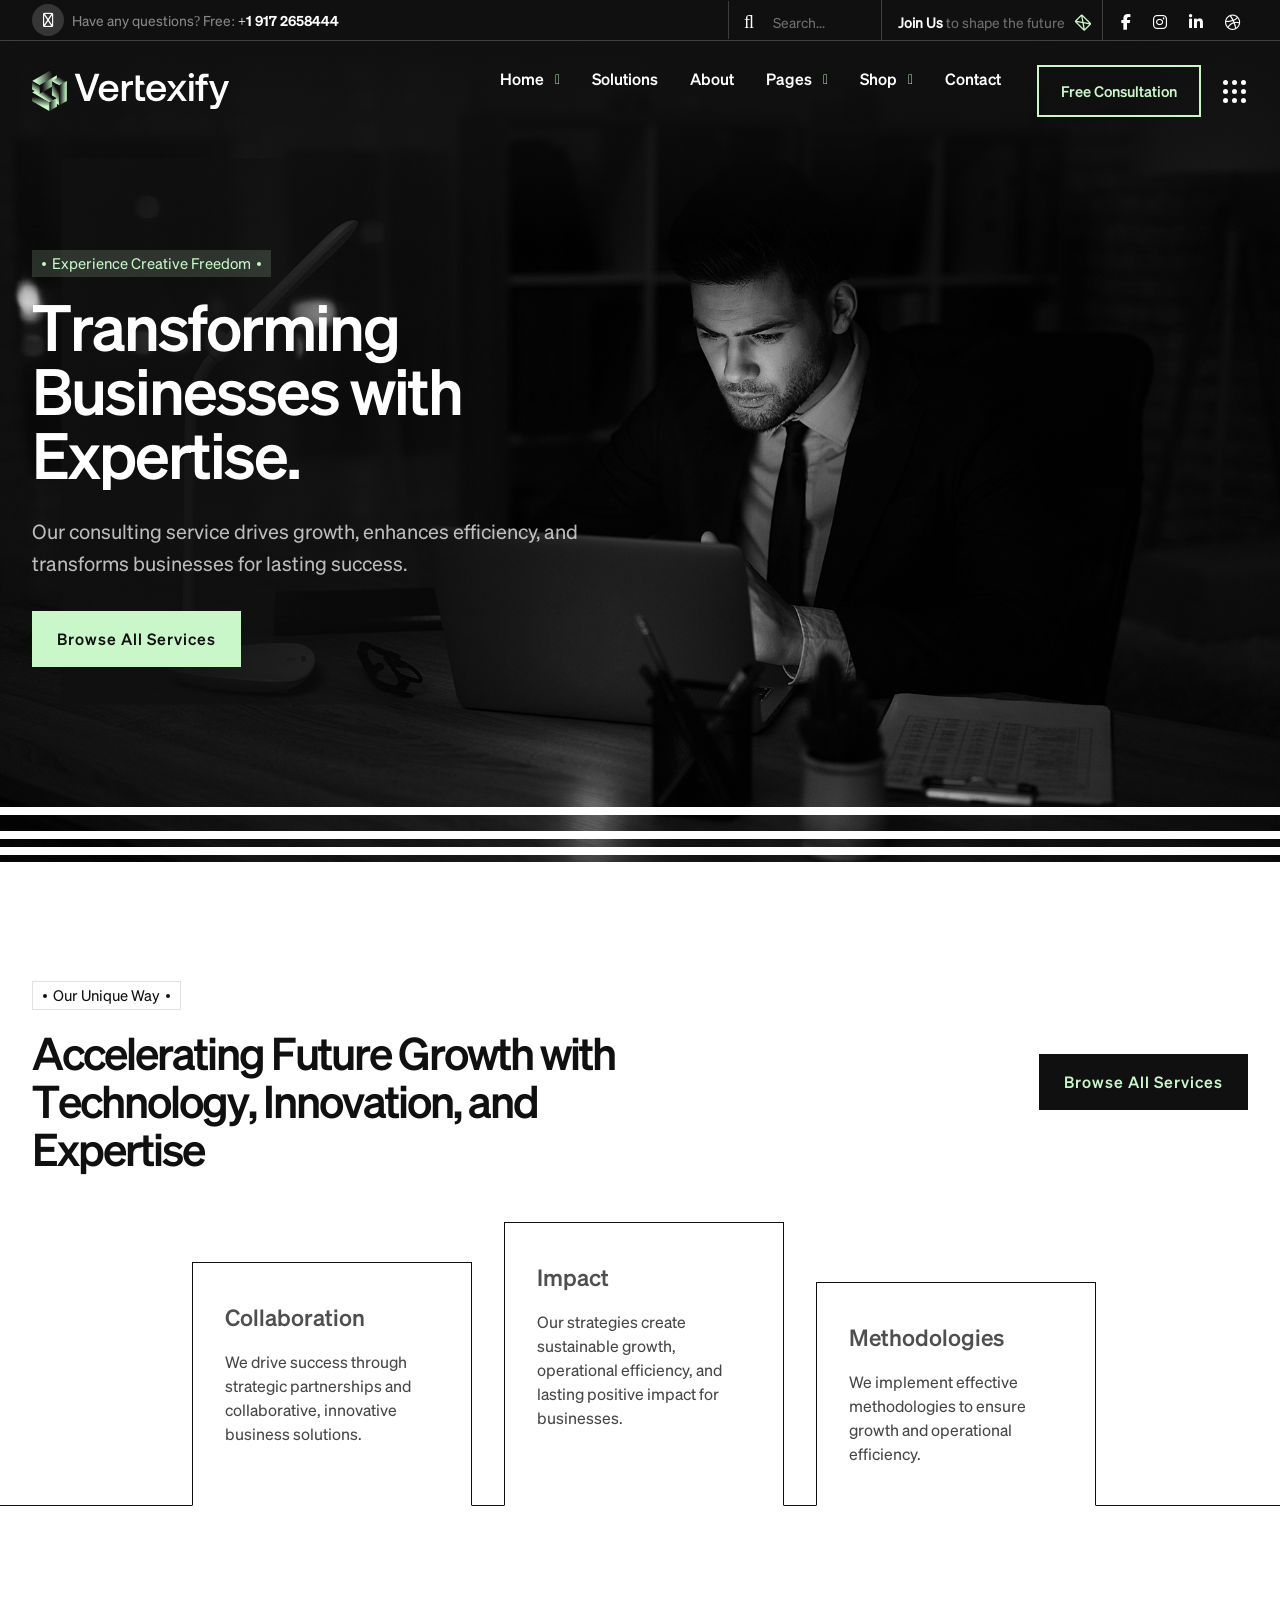
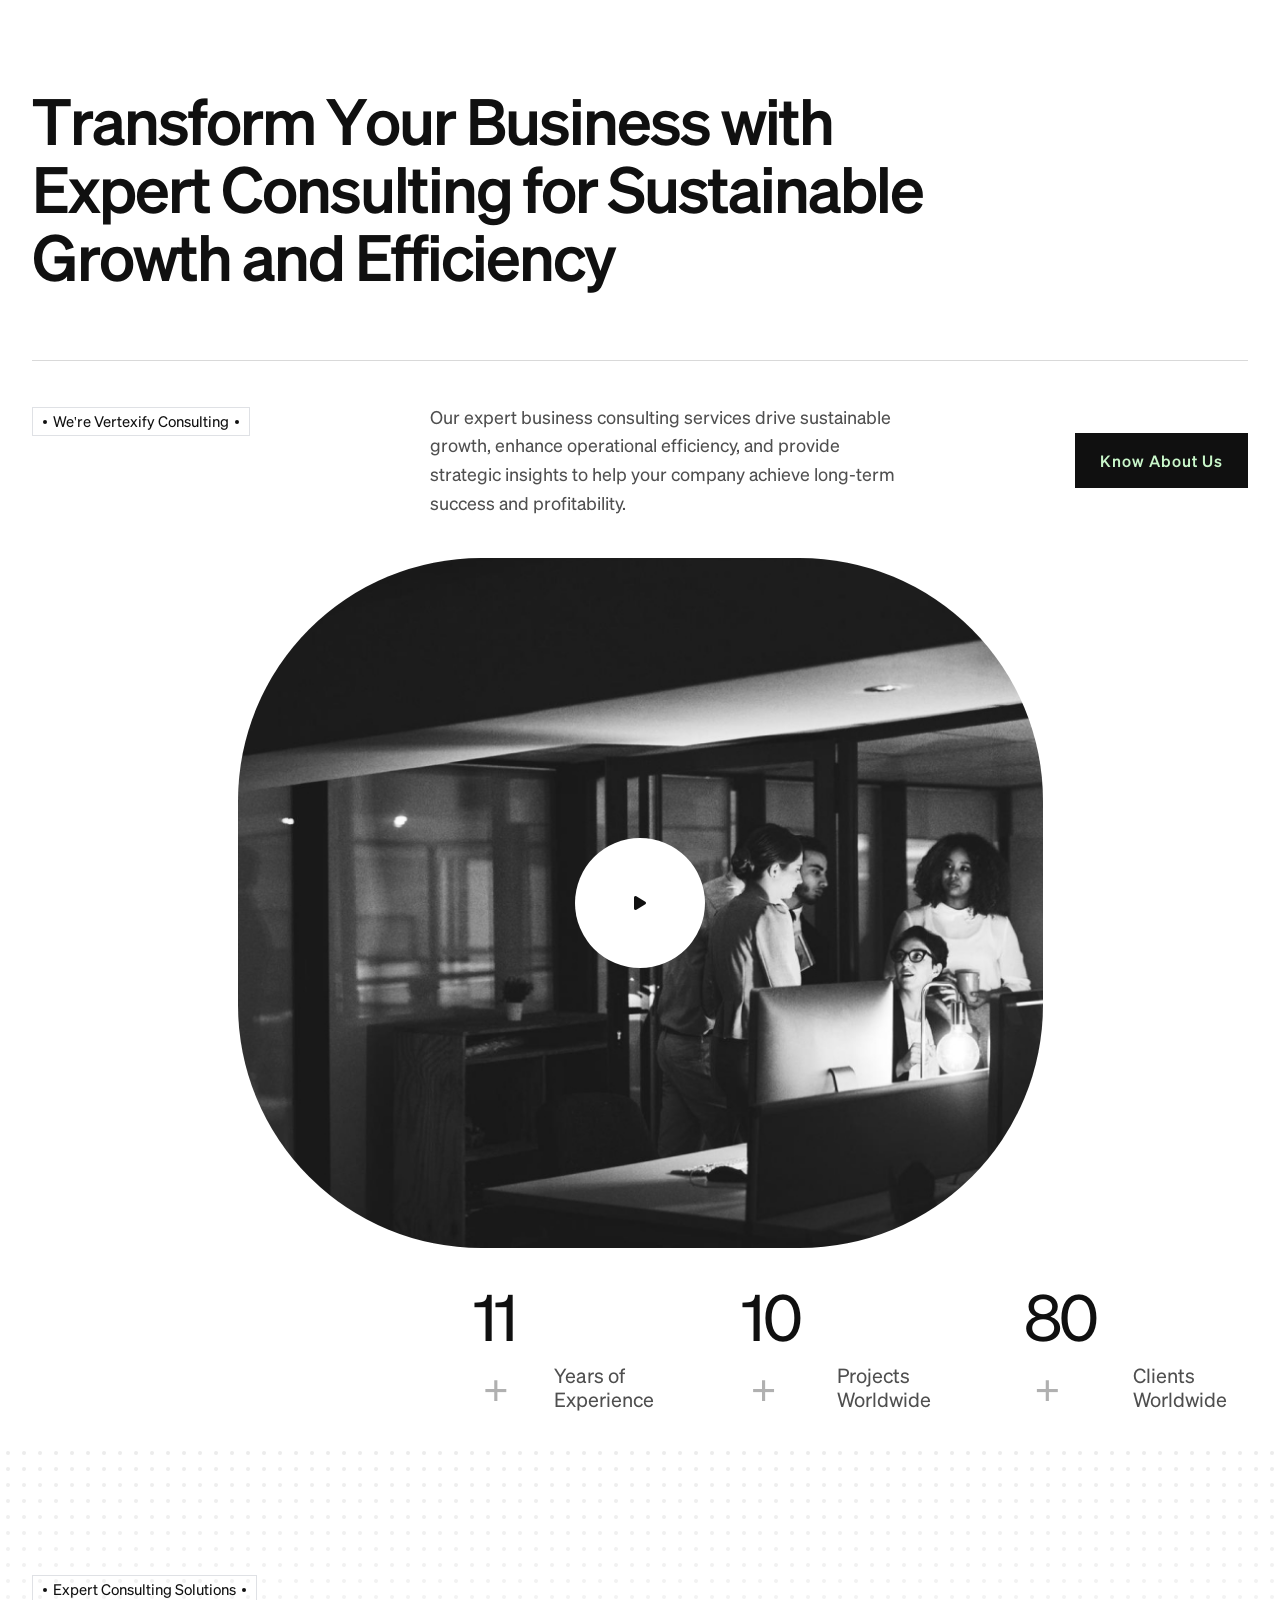
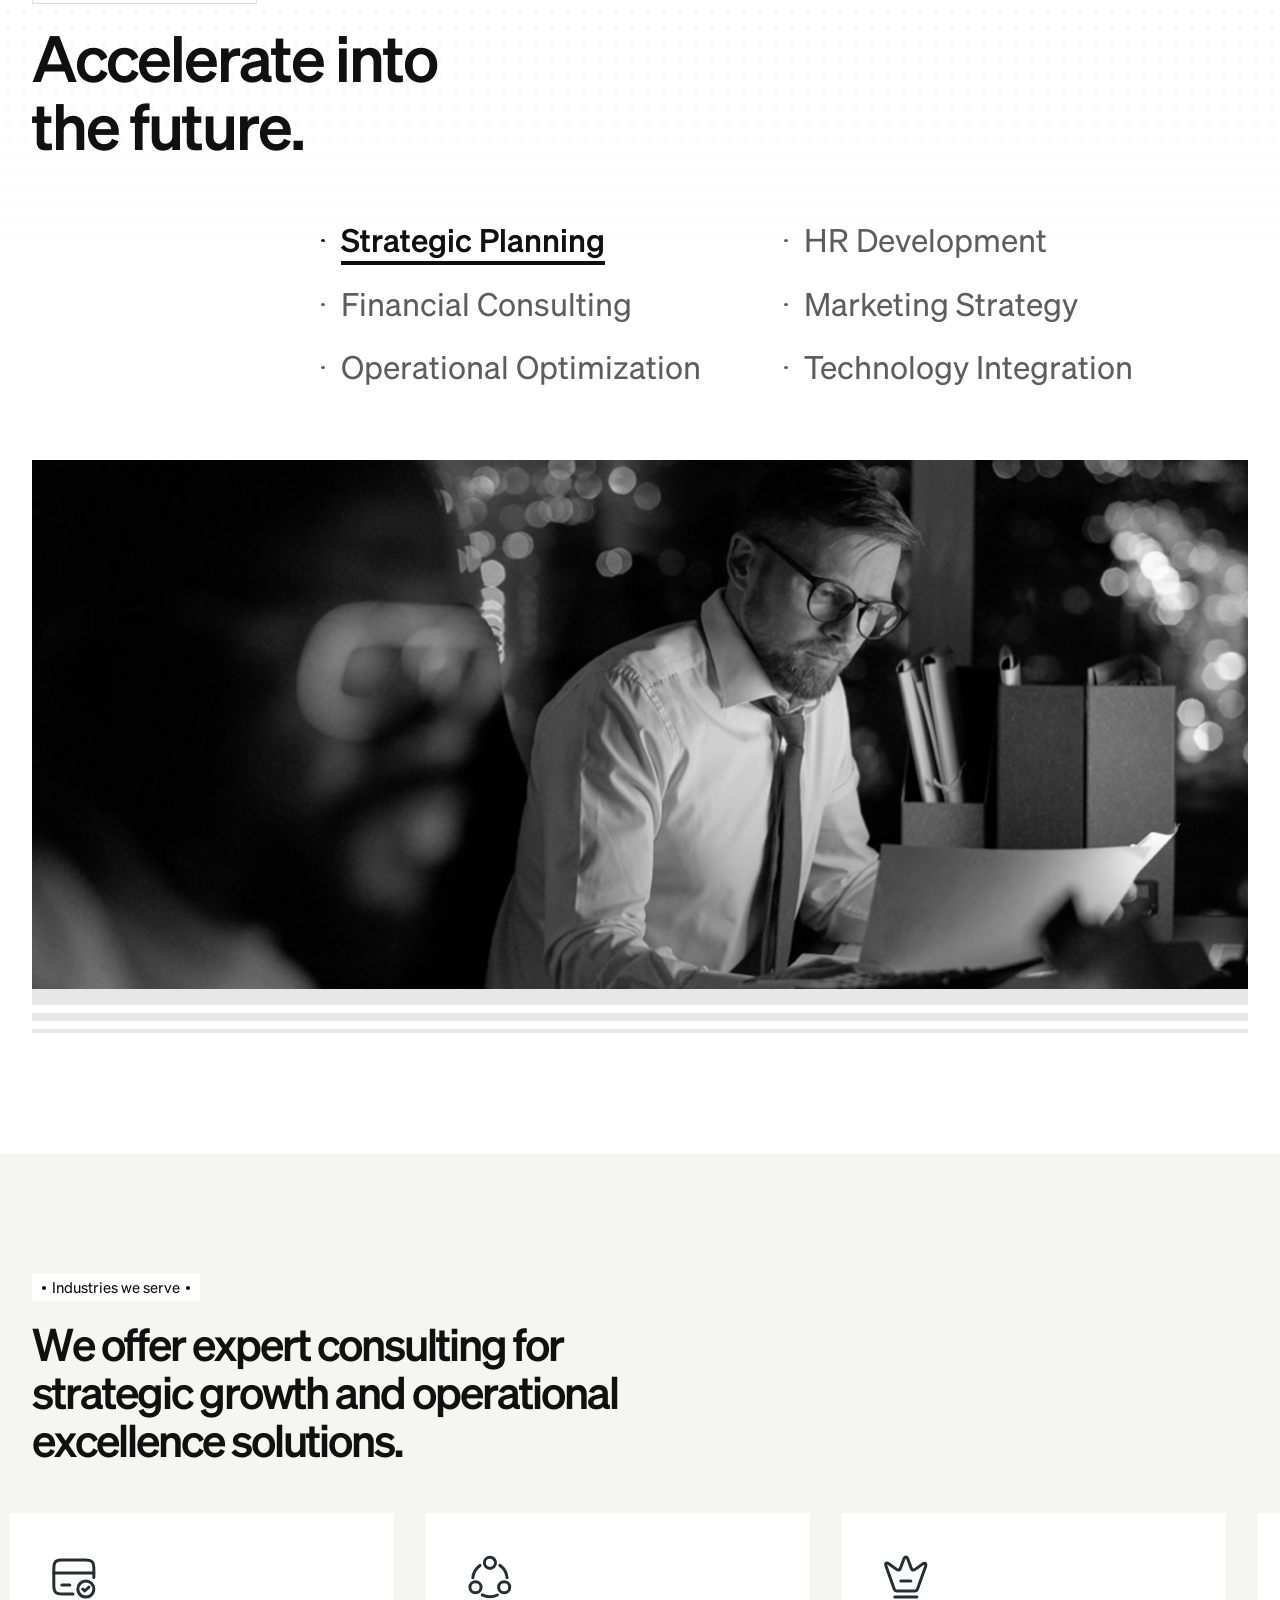
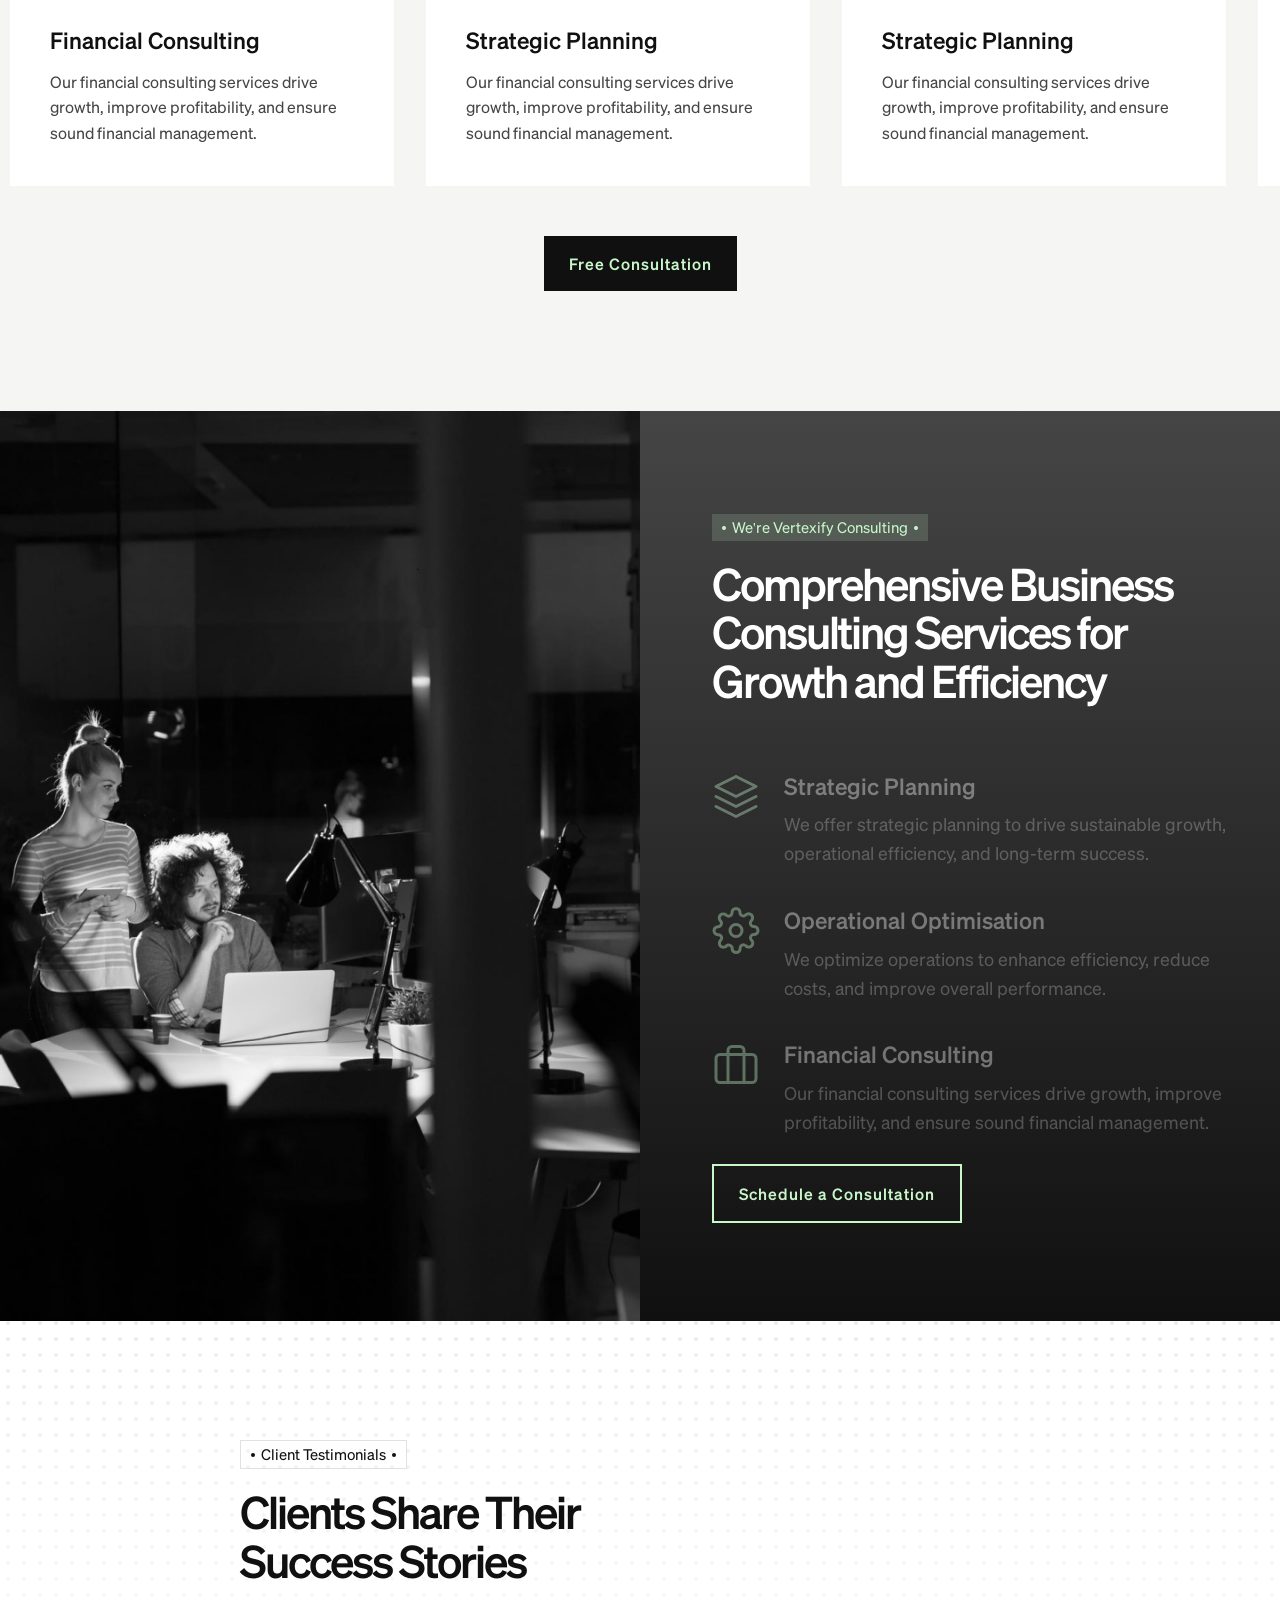
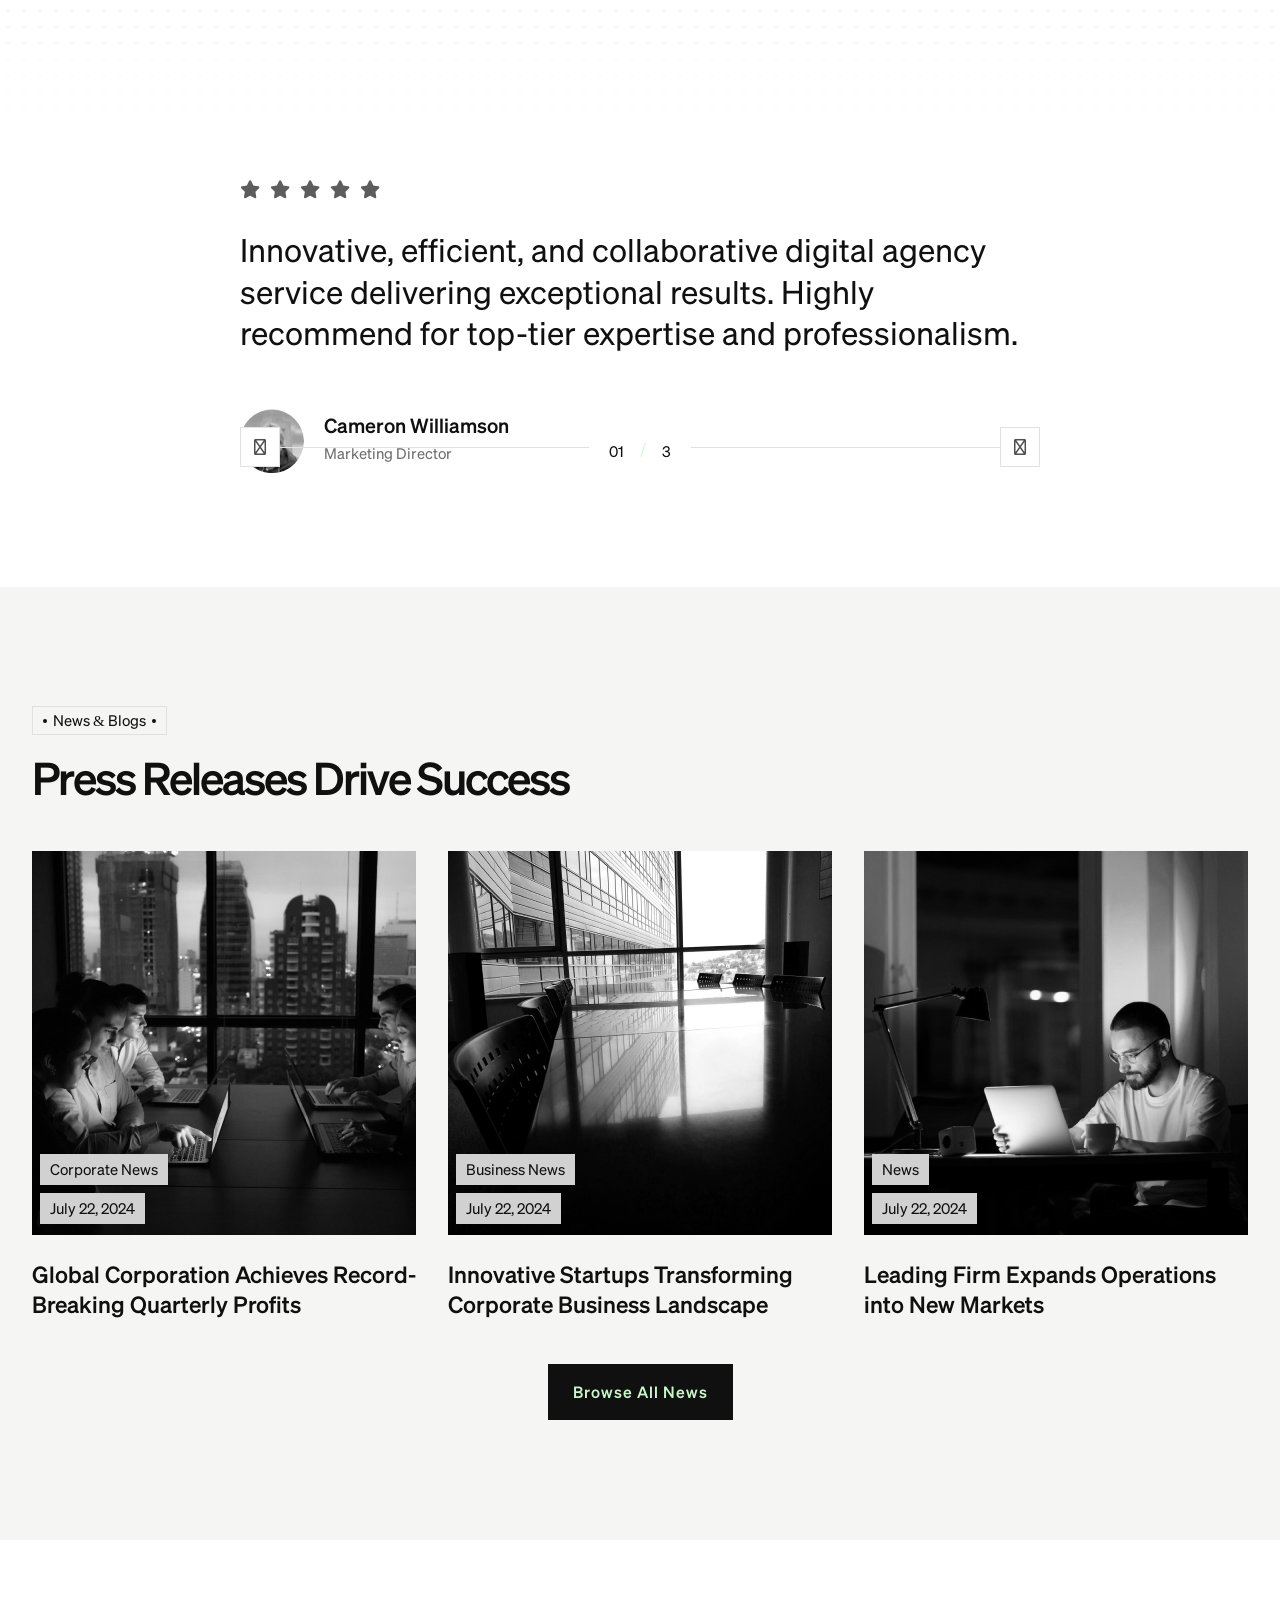
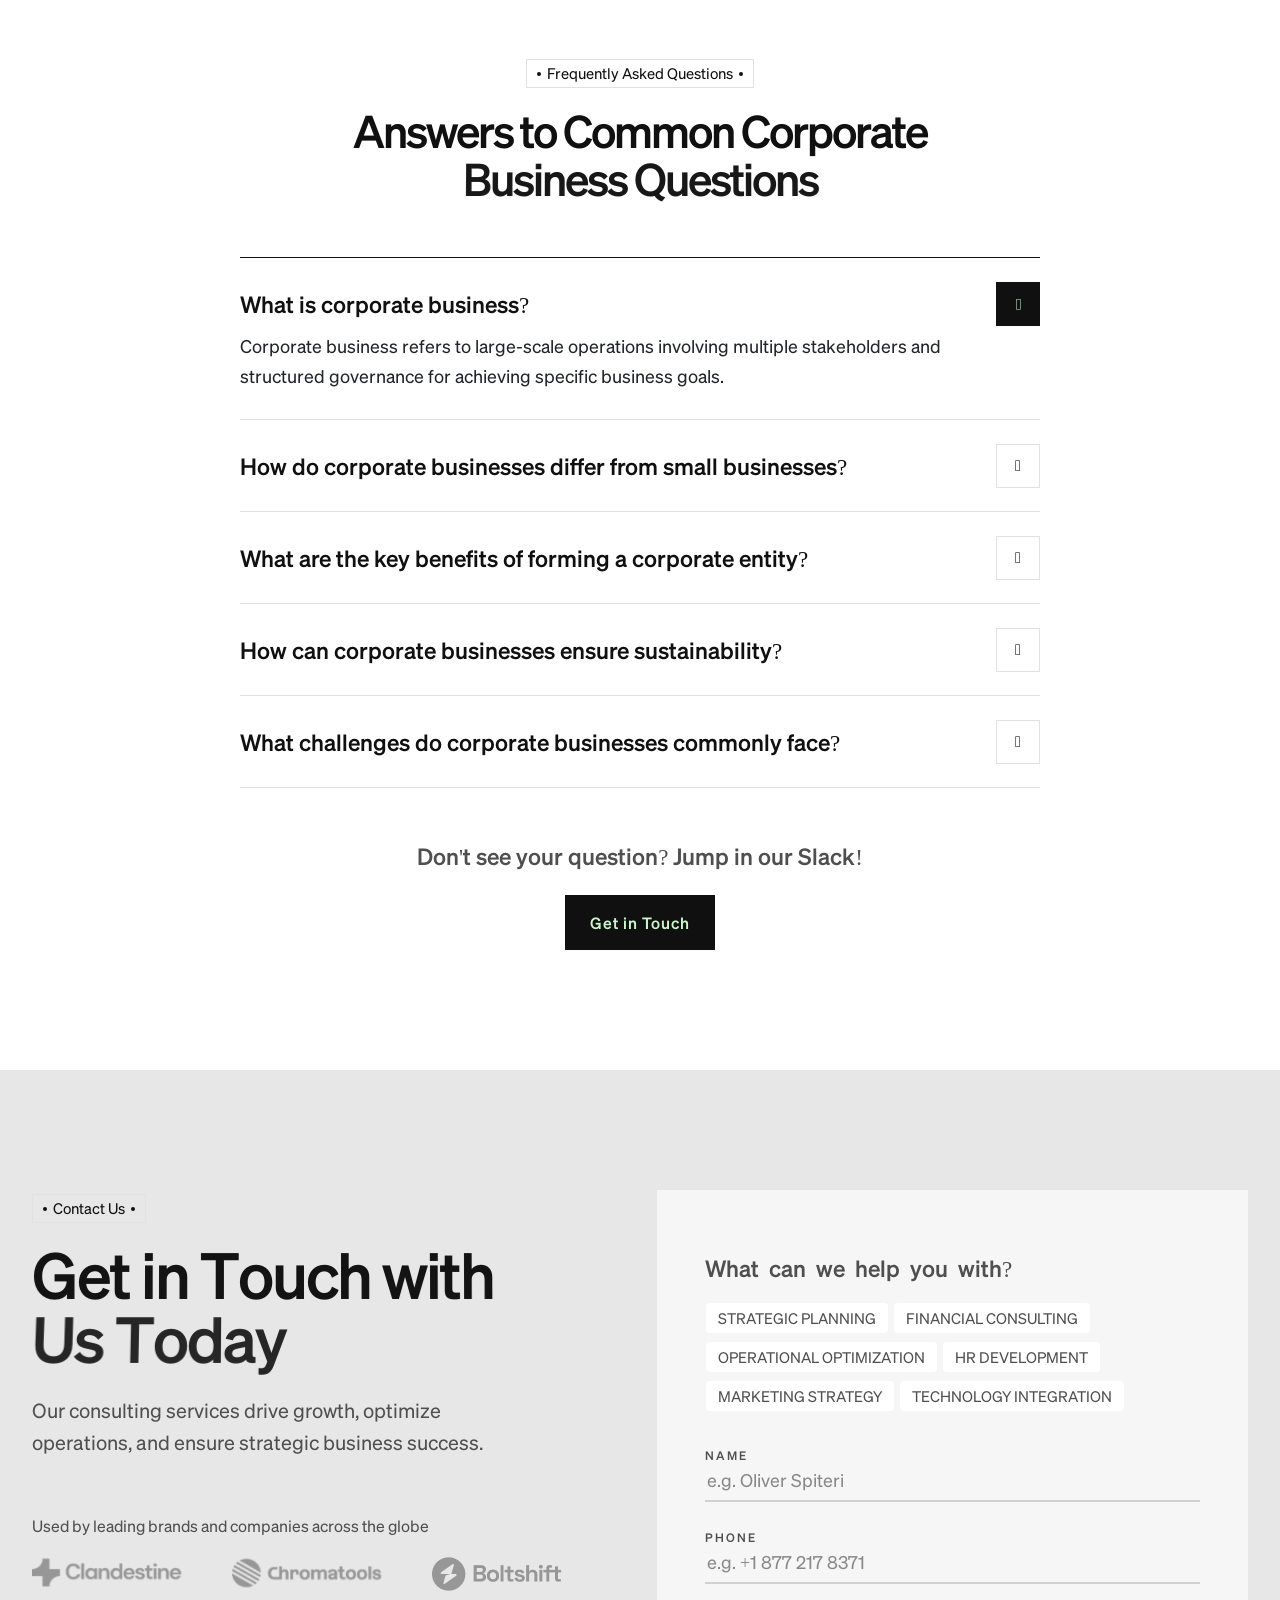
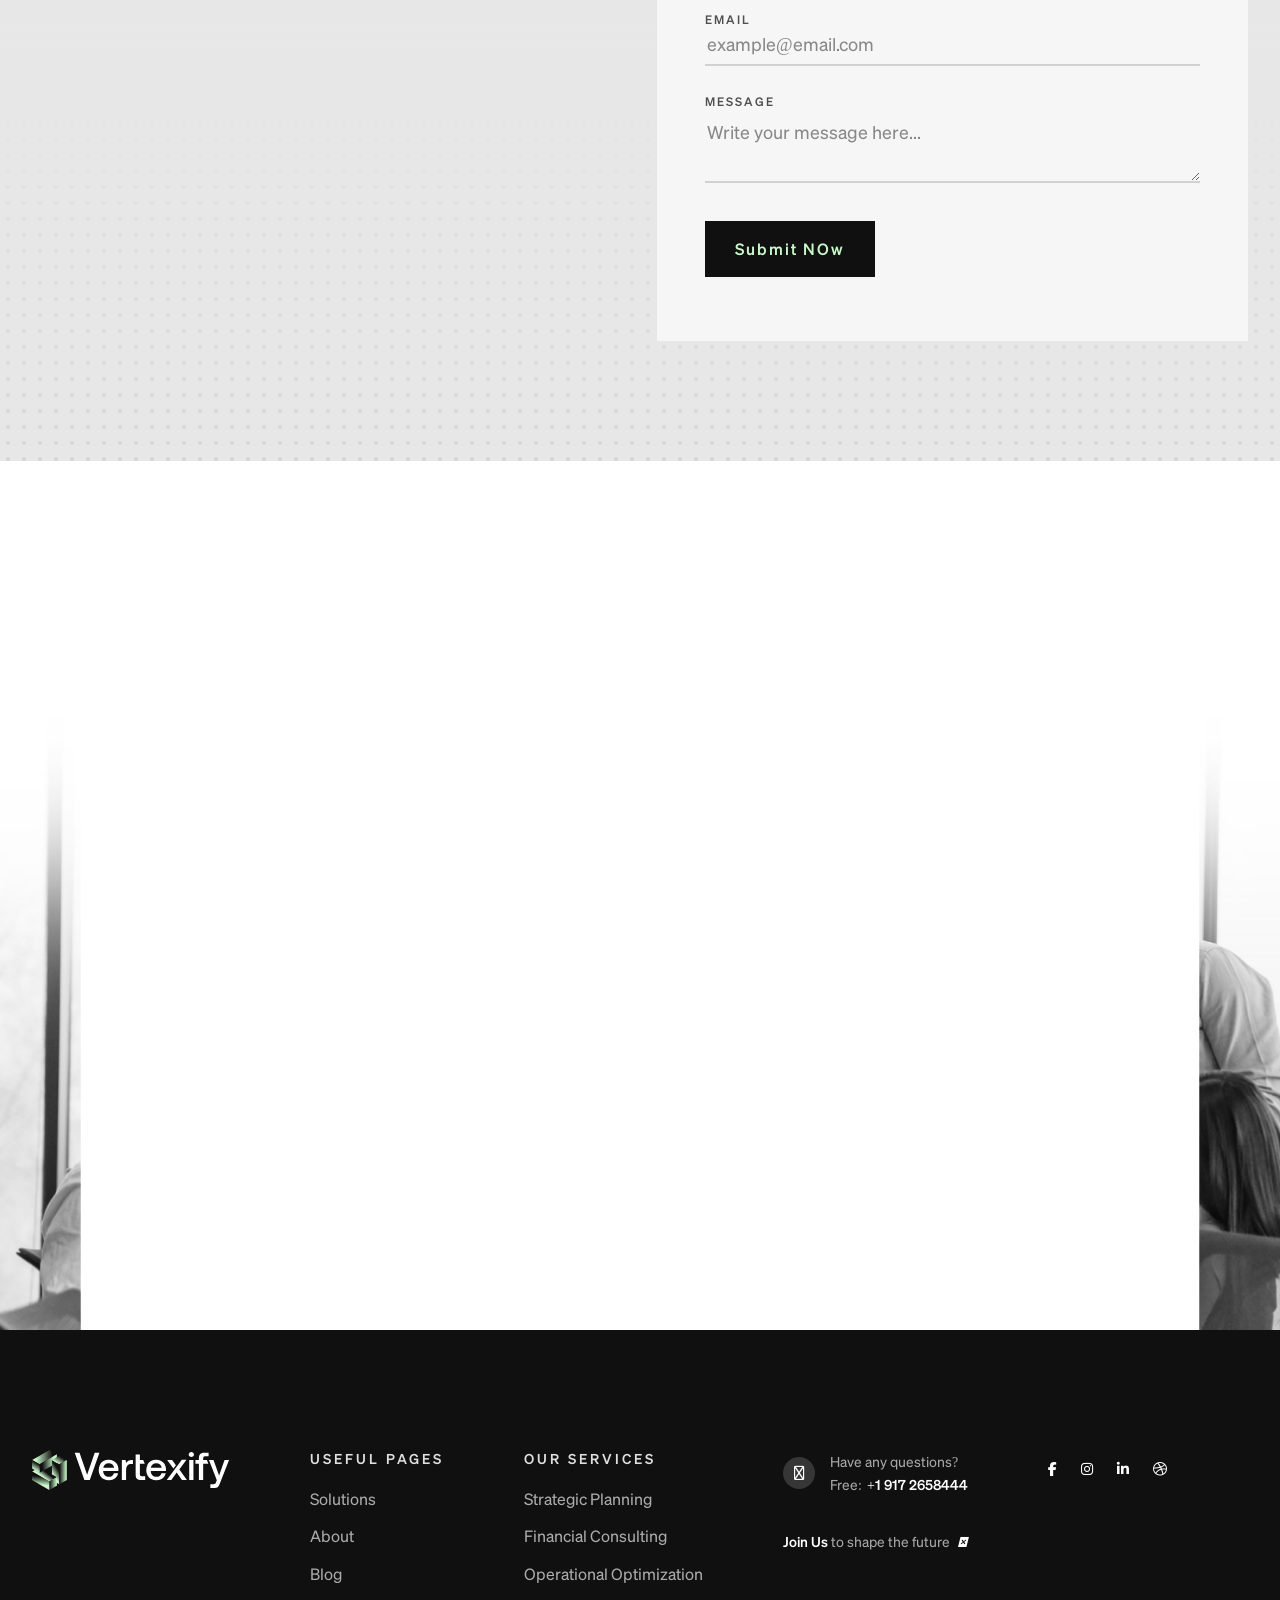
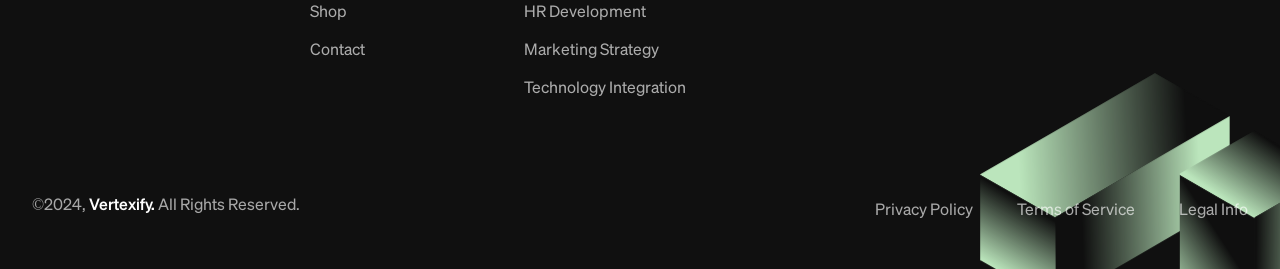
==== commit 376d6a99: "3 home done" ====
--- a/Vertexify/index-2.html
+++ b/Vertexify/index-2.html
@@ -12,12 +12,13 @@
 
 
   	<link rel="stylesheet" href="assets/css/bootstrap.min.css">
-  	<link rel="stylesheet" href="assets/css/fontawesome.min.css">
+  	<link rel="stylesheet" href="assets/css/all.css">
   	<link rel="stylesheet" href="assets/css/flaticon.css">
   	<link rel="stylesheet" href="assets/css/animate.css">
   	<link rel="stylesheet" href="assets/css/swiper.min.css">
   	<link rel="stylesheet" href="assets/css/jquery-ui.css"> 
   	<link rel="stylesheet" href="assets/css/magnific-popup.css">
+  	<link rel="stylesheet" href="assets/css/main.css">
   	<link rel="stylesheet" href="assets/css/style.css">
   </head>
   <body class="home-1">
@@ -1500,6 +1501,7 @@
 	<script src="assets/js/split-type.min.js"></script>
 	<script src="assets/js/ScrollTrigger.min.js"></script>
 	<script src="assets/js/SplitText.min.js"></script>
+	<script src="assets/js/main.js"></script>
 	<script src="assets/js/script.js"></script>
 </body>
-</html>  	+</html>  	
--- a/Vertexify/assets/css/main.css
+++ b/Vertexify/assets/css/main.css
@@ -0,0 +1,5023 @@
+:root {
+  --vy-clr-pr-1: #3533FF;
+  --vy-clr-pr-2: #C9F7CA;
+  --vy-clr-pr-3: #A505D8;
+  --vy-clr-sd-1: #D8FFFF;
+  --vy-clr-black-1: #000000;
+  --vy-clr-black-2: #101010;
+  --vy-clr-white-1: #ffffff;
+  --vy-clr-gray-1: #DFE1E5;
+  --vy-clr-gray-2: #5D5D5D;
+  --vy-clr-gray-3: #4F4F4F;
+  --vy-clr-gd-1: linear-gradient(90deg, #3533FF, #A505D8) ;
+}
+
+/* Responsive Variables start */
+/* Responsive Variables end */
+/* 
+    vy-common-css-start
+*/
+a:focus, .button:focus {
+  text-decoration: none;
+  outline: none;
+}
+
+a, span {
+  display: inline-block;
+  color: inherit;
+  font-size: inherit;
+  font-family: inherit;
+  font-weight: inherit;
+  text-transform: inherit;
+  text-decoration: none;
+  transition: unset;
+  line-height: inherit;
+}
+
+button {
+  border: none;
+  outline: none;
+}
+
+a:focus,
+a:hover {
+  color: inherit;
+  text-decoration: none;
+}
+
+ul {
+  margin: 0px;
+  padding: 0px;
+  list-style: none;
+}
+
+::-moz-selection {
+  background-color: #3065D0;
+  color: white;
+  text-shadow: none;
+}
+
+::-moz-selection {
+  background-color: #3065D0;
+  color: white;
+  text-shadow: none;
+}
+
+::selection {
+  background-color: #3065D0;
+  color: white;
+  text-shadow: none;
+}
+
+input::placeholder, textarea::placeholder {
+  font-size: inherit;
+  font-weight: inherit;
+  color: inherit;
+  font-family: inherit;
+}
+
+input:focus::placeholder, textarea:focus::placeholder {
+  opacity: 0;
+}
+
+@media (min-width: 1300px) {
+  .container.vy-container-1 {
+    max-width: 1240px;
+  }
+}
+.vy-home-5 {
+  background-color: #E7E7E7;
+}
+
+.vy-container-2 {
+  max-width: 100%;
+  margin-left: auto;
+  margin-right: auto;
+  padding-left: 8px;
+  padding-right: 8px;
+}
+
+.vy-fix {
+  overflow: hidden;
+}
+
+.vy-p-relative {
+  position: relative;
+  z-index: 1;
+}
+
+.vy-ml-auto {
+  margin-left: auto;
+}
+
+.vy-font-400 {
+  font-weight: 400;
+}
+
+.vy-font-500 {
+  font-weight: 500;
+}
+
+.vy-font-600 {
+  font-weight: 600;
+}
+
+.vy-font-700 {
+  font-weight: 700;
+}
+
+.vy-font-800 {
+  font-weight: 800;
+}
+
+.vy-font-900 {
+  font-weight: 900;
+}
+
+.vy-img-cover img {
+  width: 100%;
+  height: 100%;
+  object-fit: cover;
+}
+
+.swiper-notification {
+  display: none;
+}
+
+.vy-h-gap-20 {
+  width: 100%;
+  height: 20px;
+}
+
+.vy-h-gap-8 {
+  width: 100%;
+  height: 8px;
+}
+
+.vy-scn-m-20 {
+  margin-left: 20px;
+  margin-right: 20px;
+}
+@media (max-width: 767px) {
+  .vy-scn-m-20 {
+    margin-left: 10px;
+    margin-right: 10px;
+  }
+}
+
+.vy-redius-16 {
+  border-radius: 16px;
+}
+
+.vy-bg-white {
+  background-color: var(--vy-clr-white-1);
+}
+
+.txaa-split-text-3 {
+  overflow: hidden;
+  padding-bottom: 5px;
+}
+
+.txaa-split-text-4 {
+  text-transform: unset !important;
+}
+.txaa-split-text-4 .split-line .div div:nth-child(1) {
+  text-transform: capitalize;
+}
+
+/* 
+    vy-common-css-end
+*/
+/* 
+    vy-components-start
+*/
+/* 
+    phone-btn
+*/
+.vy-phone-btn {
+  font-family: var(--vt-body-font);
+  font-size: 14px;
+  text-transform: capitalize;
+  display: flex;
+  align-items: center;
+  gap: 8px;
+  color: rgba(16, 16, 16, 0.72);
+}
+.vy-phone-btn .icon {
+  display: flex;
+  align-items: center;
+  justify-content: center;
+  width: 32px;
+  height: 32px;
+  background: var(--vy-clr-gray-1);
+  flex: 0 0 auto;
+  border-radius: 50%;
+  transition: 0.3s var(--cube-1);
+}
+.vy-phone-btn b {
+  color: var(--vy-clr-pr-1);
+}
+.vy-phone-btn:hover .icon {
+  transform: translateX(3px);
+  background: var(--vy-clr-pr-1);
+}
+.vy-phone-btn:hover .icon svg * {
+  stroke: var(--vy-clr-white-1);
+}
+
+/* 
+    search-btn
+*/
+.vy-search-btn-1 {
+  font-family: var(--vt-body-font);
+  border: none;
+  outline: none;
+  background: transparent;
+  text-transform: capitalize;
+  font-weight: 400;
+  font-size: 14px;
+  color: rgba(16, 16, 16, 0.4);
+  display: flex;
+  align-items: center;
+  gap: 8px;
+  padding: 8px 20px;
+  padding-right: 96px;
+  border-right: 1px solid var(--vy-clr-gray-1);
+  border-left: 1px solid var(--vy-clr-gray-1);
+  transition: all 0.4s var(--cube-1);
+}
+.vy-search-btn-1 i {
+  transition: all 0.4s var(--cube-1);
+  color: var(--vy-clr-pr-1);
+}
+.vy-search-btn-1 i svg {
+  transform: translateY(-2px);
+}
+.vy-search-btn-1:hover {
+  color: var(--vy-clr-pr-1);
+  border-color: var(--vy-clr-pr-1);
+}
+.vy-search-btn-1:hover i {
+  transform: translateX(3px);
+}
+
+/* 
+    join-btn
+*/
+.vy-join-btn-1 {
+  font-family: var(--vt-body-font);
+  font-size: 14px;
+  font-weight: 400;
+  color: rgba(16, 16, 16, 0.72);
+  border-right: 1px solid var(--vy-clr-gray-1);
+  padding: 8px 0;
+  padding-right: 16px;
+}
+.vy-join-btn-1 b {
+  text-transform: capitalize;
+  color: #000;
+  transition: all 0.4s var(--cube-1);
+}
+.vy-join-btn-1 .icon {
+  margin-left: 2px;
+  transition: all 0.4s var(--cube-1);
+}
+.vy-join-btn-1 .icon svg {
+  transform: translateY(-2px);
+}
+.vy-join-btn-1:hover b {
+  color: var(--vy-clr-pr-1);
+}
+.vy-join-btn-1:hover .icon {
+  transform: translate(3px, -3px);
+}
+
+/* 
+    social-link
+*/
+.vy-social-1 {
+  display: flex;
+  gap: 20px;
+  font-size: 16px;
+  color: var(--vy-clr-pr-1);
+  transition: all 0.4s var(--cube-1);
+}
+.vy-social-1 a:hover {
+  transform: scale(120%);
+  color: var(--vy-clr-black-1);
+}
+
+/* pr-btn-1 */
+.vy-pr-btn-1 {
+  font-family: var(--vt-heading);
+  font-size: 15px;
+  text-transform: capitalize;
+  letter-spacing: 0.5px;
+  color: #D8FFFF;
+  background: var(--vy-clr-pr-1);
+  line-height: 1;
+  padding: 20px 32px;
+  transition: all 0.4s var(--cube-1);
+  position: relative;
+  z-index: 1;
+  margin-left: 12px;
+}
+.vy-pr-btn-1::after {
+  content: "";
+  width: 12px;
+  height: 12px;
+  background: var(--vy-clr-pr-1);
+  position: absolute;
+  bottom: -12px;
+  left: -12px;
+  z-index: -1;
+  transition: all 0.4s var(--cube-1);
+  transition-delay: 0.2s;
+}
+.vy-pr-btn-1::before {
+  content: "";
+  width: 100%;
+  height: 100%;
+  background: var(--vy-clr-sd-1);
+  position: absolute;
+  bottom: 0px;
+  left: 0px;
+  z-index: -1;
+  transition: all 0.5s var(--cube-1);
+  transform-origin: left bottom;
+  transform: scale(0);
+  transition-delay: 0s;
+}
+.vy-pr-btn-1:hover {
+  color: var(--vy-clr-pr-1);
+}
+.vy-pr-btn-1:hover::after {
+  bottom: 0;
+  left: 0;
+  transition-delay: 0s;
+  background: var(--vy-clr-sd-1);
+}
+.vy-pr-btn-1:hover::before {
+  transform: scale(1);
+  transition-delay: 0.1s;
+}
+.vy-pr-btn-1:is(.has-border) {
+  border: 2px solid var(--vy-clr-pr-1);
+  padding: 18px 32px;
+  background: var(--vy-clr-sd-1);
+  color: var(--vy-clr-pr-1);
+}
+.vy-pr-btn-1:is(.has-border)::before {
+  background: var(--vy-clr-pr-1);
+}
+.vy-pr-btn-1:is(.has-border):hover {
+  color: var(--vy-clr-white-1);
+}
+.vy-pr-btn-1:is(.has-border):hover::after {
+  background: var(--vy-clr-pr-1);
+}
+.vy-pr-btn-1:is(.has-border):is(.hover-white) {
+  color: var(--vy-clr-white-2);
+}
+.vy-pr-btn-1:is(.has-border):is(.hover-white)::before {
+  background: var(--vy-clr-black-1);
+}
+.vy-pr-btn-1:is(.has-border):is(.hover-white):hover {
+  color: var(--vy-clr-white-1);
+}
+.vy-pr-btn-1:is(.has-border):is(.hover-white):hover::after {
+  background: var(--vy-clr-black-1);
+}
+.vy-pr-btn-1:is(.has-hover-black)::before {
+  background: var(--vy-clr-black-1);
+}
+.vy-pr-btn-1:is(.has-hover-black):hover {
+  color: var(--vy-clr-white-1);
+}
+.vy-pr-btn-1:is(.has-hover-black):hover::after {
+  background: var(--vy-clr-black-1);
+}
+
+/* pr-btn-2 */
+.vy-pr-btn-2 {
+  perspective: 2000px;
+  transform-style: preserve-3d;
+  position: relative;
+  line-height: 1;
+  font-family: var(--vt-heading);
+  font-size: 15px;
+  text-transform: capitalize;
+}
+.vy-pr-btn-2:hover:after {
+  opacity: 1;
+  transform: translateY(0) rotateX(0);
+}
+.vy-pr-btn-2:hover:before {
+  opacity: 0;
+  transform: translateY(50%) rotateX(90deg);
+}
+.vy-pr-btn-2:after {
+  color: var(--vy-clr-pr-2);
+  background: var(--vy-clr-pr-1);
+  padding: 20px 32px;
+  letter-spacing: 0.5px;
+  top: 0;
+  left: 0;
+  opacity: 0;
+  width: 100%;
+  display: block;
+  transition: all 0.5s var(--cube-1);
+  position: absolute;
+  content: attr(data-back);
+  transform: translateY(-50%) rotateX(90deg);
+}
+.vy-pr-btn-2:before {
+  color: var(--vy-clr-pr-2);
+  background: var(--vy-clr-black-2);
+  padding: 20px 32px;
+  letter-spacing: 0.5px;
+  top: 0;
+  left: 0;
+  opacity: 1;
+  display: block;
+  transition: all 0.5s var(--cube-1);
+  position: relative;
+  content: attr(data-front);
+  transform: translateY(0) rotateX(0);
+}
+
+/* pr-btn-3 */
+.vy-pr-btn-3 {
+  position: relative;
+  font-family: var(--vt-body-font);
+  color: var(--vy-clr-white-1);
+  letter-spacing: 1px;
+  text-transform: capitalize;
+  font-size: 16px;
+  background: var(--vy-clr-gd-1);
+  border-radius: 100px;
+  padding: 15px 26px;
+  z-index: 1;
+  overflow: hidden;
+  transition: all 0.3s var(--cube-1);
+}
+.vy-pr-btn-3::before {
+  content: "";
+  top: 0;
+  left: 0;
+  position: absolute;
+  width: 100%;
+  height: 100%;
+  z-index: -1;
+  background: var(--vy-clr-gd-1);
+  background-size: 200%;
+  filter: blur(20px);
+  opacity: 0;
+  transition: all 0.3s var(--cube-1);
+}
+.vy-pr-btn-3:hover {
+  color: var(--vy-clr-white-1);
+  transform: scale(95%);
+}
+.vy-pr-btn-3:hover::before {
+  opacity: 1;
+  animation: animate 1s linear infinite;
+}
+
+@keyframes animate {
+  0% {
+    background-position: 0%;
+  }
+  100% {
+    background-position: 200%;
+  }
+}
+/* offcanvas-btn-1 */
+.vy-offcanvas-btn-1 {
+  padding: 0;
+  width: 27px;
+  height: 27px;
+  border: none;
+  background-color: transparent;
+}
+.vy-offcanvas-btn-1 span {
+  width: 5px;
+  height: 5px;
+  float: left;
+  margin: 2px;
+  position: relative;
+  border-radius: 50px;
+  display: inline-block;
+  transition: all 500ms ease;
+  background: var(--vy-clr-pr-1);
+}
+.vy-offcanvas-btn-1:hover span:nth-child(1) {
+  transform: translateX(9px);
+}
+.vy-offcanvas-btn-1:hover span:nth-child(2) {
+  transform: translateX(9px);
+}
+.vy-offcanvas-btn-1:hover span:nth-child(3) {
+  transform: translateY(9px);
+}
+.vy-offcanvas-btn-1:hover span:nth-child(6) {
+  transform: translateY(9px);
+}
+.vy-offcanvas-btn-1:hover span:nth-child(9) {
+  transform: translateX(-9px);
+}
+.vy-offcanvas-btn-1:hover span:nth-child(8) {
+  transform: translateX(-9px);
+}
+.vy-offcanvas-btn-1:hover span:nth-child(7) {
+  transform: translateY(-9px);
+}
+.vy-offcanvas-btn-1:hover span:nth-child(4) {
+  transform: translateY(-9px);
+}
+
+/* roteted-btn-1 */
+.vy-roteted-btn-1 {
+  width: 120px;
+  height: 120px;
+  display: flex;
+  align-items: center;
+  justify-content: center;
+  background: var(--vy-clr-white-1);
+  border: 1px solid var(--vy-clr-pr-1);
+  border-radius: 50%;
+}
+.vy-roteted-btn-1 .icon {
+  display: flex;
+  align-items: center;
+  justify-content: center;
+  flex: 0 0 auto;
+  width: 60px;
+  height: 60px;
+  border: 1px solid var(--vy-clr-pr-1);
+  border-radius: 50%;
+  background: #D8FFFF;
+  position: absolute;
+  transition: all 0.5s var(--cube-1);
+}
+.vy-roteted-btn-1:hover .icon {
+  background: var(--vy-clr-pr-1);
+}
+.vy-roteted-btn-1:hover .icon svg path {
+  stroke: var(--vy-clr-white-1);
+}
+
+/* play-btn-1 */
+.vy-video-btn-1 {
+  font-family: var(--vt-body-font);
+  display: inline-flex;
+  align-items: center;
+  gap: 24px;
+  flex-wrap: wrap;
+  font-size: 14px;
+  color: var(--vy-clr-black-2);
+}
+.vy-video-btn-1 .content {
+  display: flex;
+  flex-direction: column;
+  text-align: right;
+}
+.vy-video-btn-1 .icon {
+  font-size: 18px;
+  color: var(--vy-clr-pr-1);
+  transition: all 0.4s var(--cube-1);
+}
+.vy-video-btn-1 .title {
+  font-weight: 600;
+  transition: all 0.4s var(--cube-1);
+}
+.vy-video-btn-1:hover {
+  transform: translate(-4px);
+}
+.vy-video-btn-1:hover .title {
+  color: var(--vy-clr-pr-1);
+}
+.vy-video-btn-1:hover .icon {
+  transform: scale(140%);
+}
+
+.vy-video-btn-2 {
+  display: flex;
+  width: 120px;
+  height: 120px;
+  background: #fff;
+  justify-content: center;
+  align-items: center;
+  border-radius: 50%;
+  color: var(--vy-clr-pr-1);
+  position: relative;
+  transition: 0.4s;
+}
+@media only screen and (min-width: 768px) and (max-width: 991px), (max-width: 767px) {
+  .vy-video-btn-2 {
+    width: 80px;
+    height: 80px;
+  }
+}
+.vy-video-btn-2::after {
+  content: "";
+  width: 100%;
+  height: 100%;
+  position: absolute;
+  top: 50%;
+  left: 50%;
+  transform: translate(-50%, -50%) scale(1.5);
+  background: #fff;
+  border-radius: 50%;
+  z-index: -1;
+  opacity: 20%;
+  animation: fd-blog-plybtn 5s linear infinite;
+  animation-delay: 2.5s;
+}
+.vy-video-btn-2::before {
+  content: "";
+  width: 100%;
+  height: 100%;
+  position: absolute;
+  top: 50%;
+  left: 50%;
+  transform: translate(-50%, -50%) scale(2);
+  background: #fff;
+  border-radius: 50%;
+  z-index: -1;
+  opacity: 10%;
+  animation: fd-blog-plybtn 5s linear infinite;
+}
+.vy-video-btn-2:hover {
+  transform: scale(80%);
+}
+
+@keyframes fd-blog-plybtn {
+  from {
+    transform: translate(-50%, -50%) scale(1);
+    opacity: 50%;
+  }
+  to {
+    transform: translate(-50%, -50%) scale(2);
+    opacity: 0;
+  }
+}
+.vy-slider-btn {
+  width: 40px;
+  height: 40px;
+  display: flex;
+  align-items: center;
+  justify-content: center;
+  background: rgba(255, 255, 255, 0.48);
+  backdrop-filter: blur(12px);
+  -webkit-backdrop-filter: blur(12px);
+  -moz-backdrop-filter: blur(12px);
+  font-size: 18px;
+  color: var(--clr-clr-pr-1);
+  position: relative;
+  z-index: 1;
+  transition: all 0.4s var(--cube-1);
+}
+.vy-slider-btn::after {
+  content: "";
+  width: 100%;
+  height: 100%;
+  position: absolute;
+  background: var(--vy-clr-pr-1);
+  z-index: -1;
+  transform: scale(50%);
+  opacity: 0;
+  transition: all 0.4s var(--cube-1);
+}
+.vy-slider-btn:hover {
+  color: #fff;
+}
+.vy-slider-btn:hover::after {
+  transform: scale(100%);
+  opacity: 1;
+}
+
+.vy-scroll-down-1 {
+  display: flex;
+  align-items: center;
+  justify-content: center;
+  border-radius: 50%;
+}
+.vy-scroll-down-1 .icon {
+  display: flex;
+  align-items: center;
+  justify-content: center;
+  flex: 0 0 auto;
+  width: 60px;
+  height: 60px;
+  border: 1px solid #B0B0B0;
+  border-radius: 50%;
+  background: #fff;
+  position: absolute;
+  transition: all 0.5s var(--cube-1);
+}
+.vy-scroll-down-1 img {
+  animation: vy-scroll-down 10s linear infinite;
+}
+.vy-scroll-down-1:hover .icon {
+  background: var(--vy-clr-pr-1);
+}
+.vy-scroll-down-1:hover .icon svg path {
+  fill: var(--vy-clr-white-1);
+}
+
+@keyframes vy-scroll-down {
+  0% {
+    transform: rotate(0deg);
+  }
+  100% {
+    transform: rotate(360deg);
+  }
+}
+.vy-cursor {
+  position: fixed;
+  top: 0;
+  left: 0;
+  width: 40px;
+  height: 40px;
+  border-radius: 100%;
+  background: var(--vy-clr-sd-1);
+  pointer-events: none;
+  z-index: 5;
+  display: flex;
+  align-items: center;
+  justify-content: center;
+  gap: 5px;
+  font-size: 14px;
+  color: #000;
+  opacity: 0;
+}
+
+/* 
+    vy-components-end
+*/
+/* 
+    vy-all-title-para-start
+*/
+/* subtitle */
+.vy-ff-400 {
+  font-family: var(--vt-body-font);
+  color: var(--vy-clr-black-1);
+  text-transform: capitalize;
+  margin-bottom: 0px;
+}
+.vy-ff-400:is(.has-clr-white) {
+  color: #fff;
+}
+.vy-ff-400:is(.has-black-2) {
+  color: var(--vy-clr-black-2);
+}
+
+.vy-ff-500 {
+  font-family: var(--vt-heading);
+  color: var(--vy-clr-black-1);
+  text-transform: capitalize;
+  margin-bottom: 0px;
+}
+.vy-ff-500:is(.has-clr-white) {
+  color: #fff;
+}
+.vy-ff-500:is(.has-black-2) {
+  color: var(--vy-clr-black-2);
+}
+
+.vy-ff-600 {
+  font-family: var(--vt-semibold);
+  color: var(--vy-clr-black-1);
+  text-transform: capitalize;
+  margin-bottom: 0px;
+}
+.vy-ff-600:is(.has-clr-white) {
+  color: #fff;
+}
+.vy-ff-600:is(.has-black-2) {
+  color: var(--vy-clr-black-2);
+}
+
+.vy-subtitle-1 {
+  font-family: var(--vt-body-font);
+  text-transform: capitalize;
+  color: var(--vy-clr-black-1);
+  font-size: 15px;
+  line-height: 1.5;
+  display: inline-block;
+  border: 1px solid var(--vy-clr-gray-1);
+  padding: 2px 20px;
+  position: relative;
+  z-index: 1;
+  margin-bottom: 20px;
+}
+.vy-subtitle-1::after {
+  content: "";
+  width: 4px;
+  height: 4px;
+  border-radius: 50%;
+  background: var(--vy-clr-black-1);
+  position: absolute;
+  left: 8px;
+  top: 12px;
+}
+.vy-subtitle-1::before {
+  content: "";
+  width: 4px;
+  height: 4px;
+  border-radius: 50%;
+  background: var(--vy-clr-black-1);
+  position: absolute;
+  right: 8px;
+  top: 12px;
+}
+
+/* scn-title */
+.vy-scn-title-1 {
+  font-family: var(--vt-heading);
+  text-transform: capitalize;
+  color: var(--vy-clr-black-1);
+  font-size: 64px;
+  line-height: 1;
+  letter-spacing: -1.5px;
+  margin-bottom: 0;
+}
+@media only screen and (min-width: 1200px) and (max-width: 1399px) {
+  .vy-scn-title-1 {
+    font-size: 55px;
+  }
+}
+@media only screen and (min-width: 992px) and (max-width: 1199px) {
+  .vy-scn-title-1 {
+    font-size: 40px;
+  }
+}
+@media only screen and (min-width: 768px) and (max-width: 991px) {
+  .vy-scn-title-1 {
+    font-size: 35px;
+  }
+}
+@media (max-width: 767px) {
+  .vy-scn-title-1 {
+    font-size: 25px;
+    letter-spacing: 0px;
+  }
+}
+@media only screen and (min-width: 576px) and (max-width: 767px) {
+  .vy-scn-title-1 {
+    font-size: 30px;
+    letter-spacing: 0px;
+  }
+}
+.vy-scn-title-1:is(.has-45) {
+  font-size: 45px;
+  line-height: 1.06;
+}
+@media only screen and (min-width: 992px) and (max-width: 1199px) {
+  .vy-scn-title-1:is(.has-45) {
+    font-size: 40px;
+  }
+}
+@media only screen and (min-width: 768px) and (max-width: 991px) {
+  .vy-scn-title-1:is(.has-45) {
+    font-size: 35px;
+  }
+}
+@media (max-width: 767px) {
+  .vy-scn-title-1:is(.has-45) {
+    font-size: 25px;
+    letter-spacing: 0px;
+  }
+}
+@media only screen and (min-width: 576px) and (max-width: 767px) {
+  .vy-scn-title-1:is(.has-45) {
+    font-size: 30px;
+    letter-spacing: 0px;
+  }
+}
+.vy-scn-title-1:is(.has-black-2) {
+  color: var(--vy-clr-black-2);
+}
+
+/* para-1 */
+.vy-para-1 {
+  font-family: var(--vt-body-font);
+  font-size: 20px;
+  line-height: 32px;
+  color: var(--vy-clr-gray-2);
+  margin-bottom: 0;
+  font-weight: 400;
+}
+
+/* para-1 */
+.vy-para-2 {
+  font-family: var(--vt-body-font);
+  font-size: 20px;
+  line-height: 32px;
+  color: var(--vy-clr-gray-3);
+  margin-bottom: 0;
+  font-weight: 400;
+}
+.vy-para-2:is(.has-fs-16) {
+  font-size: 16px;
+  line-height: 24px;
+}
+.vy-para-2:is(.has-fs-18) {
+  font-size: 18px;
+  line-height: 28px;
+}
+
+/* 
+    vy-all-title-para-end
+*/
+/* 
+    vy-header-1-start
+*/
+.vy-header-1-top {
+  border-bottom: 1px solid var(--vy-clr-gray-1);
+}
+.vy-header-1-top-row {
+  gap: 16px;
+}
+@media only screen and (min-width: 992px) and (max-width: 1199px), only screen and (min-width: 768px) and (max-width: 991px), (max-width: 767px) {
+  .vy-header-1-top-row .vy-join-btn-1 {
+    display: none;
+  }
+}
+@media (max-width: 767px) {
+  .vy-header-1-top-row .vy-phone-btn {
+    display: none;
+  }
+}
+@media (max-width: 767px) {
+  .vy-header-1-top-row .vy-social-1 {
+    display: none;
+  }
+}
+@media only screen and (min-width: 576px) and (max-width: 767px) {
+  .vy-header-1-top-row .vy-social-1 {
+    display: inline-flex;
+  }
+}
+.vy-header-1-main {
+  border-bottom: 1px solid var(--vy-clr-gray-1);
+}
+@media only screen and (min-width: 768px) and (max-width: 991px), (max-width: 767px) {
+  .vy-header-1-main {
+    padding: 15px 0;
+  }
+}
+.vy-header-1-main-row {
+  gap: 36px;
+  flex-wrap: wrap;
+}
+@media only screen and (min-width: 992px) and (max-width: 1199px) {
+  .vy-header-1-main-row {
+    gap: 30px;
+  }
+}
+.vy-header-1-main-action-link {
+  gap: 24px;
+}
+.vy-header-1-main-action-link .vy-pr-btn-1 {
+  padding: 14px 21px;
+  margin-left: 0;
+}
+.vy-header-1-main-action-link .vy-pr-btn-1::after {
+  width: 8px;
+  height: 8px;
+  bottom: -8px;
+  left: -8px;
+}
+@media (max-width: 767px) {
+  .vy-header-1-main-action-link .vy-pr-btn-1 {
+    display: none;
+  }
+}
+@media only screen and (min-width: 576px) and (max-width: 767px) {
+  .vy-header-1-main-action-link .vy-pr-btn-1 {
+    display: inline-block;
+  }
+}
+.vy-header-1-main-action-link .vy-pr-btn-1:hover::after {
+  bottom: 0;
+  left: 0;
+}
+
+.vy-main-navigation .navbar-nav {
+  display: inherit;
+}
+.vy-main-navigation .navbar-nav li {
+  display: inline-block;
+  position: relative;
+}
+.vy-main-navigation .navbar-nav li:not(:last-child) {
+  margin-right: 27px;
+}
+@media only screen and (min-width: 1200px) and (max-width: 1399px), only screen and (min-width: 992px) and (max-width: 1199px) {
+  .vy-main-navigation .navbar-nav li:not(:last-child) {
+    margin-right: 15px;
+  }
+}
+.vy-main-navigation .navbar-nav li:is(.dropdown) > a {
+  padding-right: 18px;
+}
+.vy-main-navigation .navbar-nav li:is(.dropdown) > a::before {
+  content: "\f078";
+  font-family: "Font Awesome 6 free";
+  font-weight: 700;
+  position: absolute;
+  font-size: 12px;
+  right: 0;
+  top: 50%;
+  transform: translateY(-50%);
+  transition: 400ms ease-in-out;
+  color: var(--vy-clr-pr-1);
+}
+.vy-main-navigation .navbar-nav li a {
+  position: relative;
+  z-index: 1;
+  font-family: var(--vt-heading);
+  font-size: 16px;
+  font-weight: 500;
+  text-decoration: none;
+  color: var(--vy-clr-black-1);
+  padding: 34px 0;
+  display: inline-block;
+  text-transform: capitalize;
+  line-height: 1;
+  transition: all 0.2s ease-in-out;
+}
+.vy-main-navigation .navbar-nav li .dropdown-menu {
+  left: 0;
+  top: 100%;
+  z-index: 100;
+  margin: 0px;
+  padding: 20px 0px;
+  height: auto;
+  min-width: 250px;
+  display: block;
+  border: none;
+  border-top: 1px solid var(--vy-clr-pr-1);
+  box-shadow: 0 10px 50px 0 rgba(0, 0, 0, 0.05);
+  border-radius: 0;
+  position: absolute;
+  background: rgba(255, 255, 255, 0.8);
+  backdrop-filter: blur(3px);
+  -webkit-backdrop-filter: blur(3px);
+  border-radius: 2px;
+  text-align: left;
+  opacity: 0;
+  visibility: hidden;
+  transform: translateX(15px) translateZ(0);
+  transition: opacity 0.4s cubic-bezier(0.19, 1, 0.22, 1), visibility 0.4s cubic-bezier(0.19, 1, 0.22, 1), transform 0.4s cubic-bezier(0.19, 1, 0.22, 1);
+}
+@media only screen and (min-width: 992px) and (max-width: 1199px) {
+  .vy-main-navigation .navbar-nav li .dropdown-menu {
+    min-width: 200px;
+  }
+}
+.vy-main-navigation .navbar-nav li .dropdown-menu li {
+  display: block;
+  margin: 0;
+  position: relative;
+}
+.vy-main-navigation .navbar-nav li .dropdown-menu li a {
+  width: 100%;
+  display: block;
+  padding: 10px 20px;
+  font-size: 14px;
+}
+.vy-main-navigation .navbar-nav li .dropdown-menu li a:is(.is-active)::before {
+  display: none;
+}
+.vy-main-navigation .navbar-nav li .dropdown-menu li:is(.dropdown) > a::before {
+  right: 20px;
+  top: 49%;
+}
+.vy-main-navigation .navbar-nav li .dropdown-menu li .dropdown-menu {
+  top: 0;
+  left: 100%;
+  min-width: 250px;
+  opacity: 0;
+  visibility: hidden;
+  transform: translateX(15px) translateZ(0);
+  transition: opacity 0.4s cubic-bezier(0.19, 1, 0.22, 1), visibility 0.4s cubic-bezier(0.19, 1, 0.22, 1), transform 0.4s cubic-bezier(0.19, 1, 0.22, 1);
+}
+@media only screen and (min-width: 1400px) and (max-width: 1599px), only screen and (min-width: 1200px) and (max-width: 1399px), only screen and (min-width: 992px) and (max-width: 1199px) {
+  .vy-main-navigation .navbar-nav li .dropdown-menu li .dropdown-menu {
+    min-width: 200px;
+  }
+}
+.vy-main-navigation .navbar-nav li .dropdown-menu li:hover > a {
+  transform: translateX(5px);
+}
+.vy-main-navigation .navbar-nav li .dropdown-menu li:hover .dropdown-menu {
+  opacity: 1;
+  visibility: visible;
+  transform: translateX(0px) translateZ(0);
+}
+.vy-main-navigation .navbar-nav li:hover > a {
+  color: var(--vy-clr-pr-1);
+  transform: translateX(-5px);
+}
+.vy-main-navigation .navbar-nav li:hover .dropdown-menu {
+  opacity: 1;
+  visibility: visible;
+  transform: translateX(0px) translateZ(0);
+}
+
+/* 
+    vy-header-1-end
+*/
+/* 
+    vy-header-2-start
+*/
+.vy-header-2-container {
+  max-width: 1440px;
+  margin-left: auto;
+  margin-right: auto;
+  padding-left: 8px;
+  padding-right: 8px;
+}
+.vy-header-2-top {
+  background: var(--vy-clr-white-1);
+  border-radius: 16px;
+  padding: 0 24px;
+  gap: 24px;
+  justify-content: space-between;
+}
+@media (max-width: 767px) {
+  .vy-header-2-top {
+    padding: 10px 24px;
+    justify-content: center;
+  }
+}
+@media only screen and (min-width: 576px) and (max-width: 767px) {
+  .vy-header-2-top {
+    padding: 0 24px;
+    justify-content: center;
+  }
+}
+@media (max-width: 767px) {
+  .vy-header-2-top .vy-phone-btn {
+    display: none;
+  }
+}
+.vy-header-2-top .vy-phone-btn .icon {
+  background: transparent;
+  width: auto;
+  height: auto;
+}
+.vy-header-2-top .vy-phone-btn .icon svg * {
+  stroke: var(--vy-clr-black-2);
+}
+.vy-header-2-top .vy-phone-btn b {
+  color: var(--vy-clr-black-2);
+  transition: all 0.3s var(--cube-1);
+}
+.vy-header-2-top .vy-phone-btn:hover b {
+  color: var(--vy-clr-pr-1);
+}
+@media (max-width: 767px) {
+  .vy-header-2-top .vy-search-btn-1 {
+    display: none;
+  }
+}
+@media only screen and (min-width: 576px) and (max-width: 767px) {
+  .vy-header-2-top .vy-search-btn-1 {
+    display: inline-block;
+  }
+}
+.vy-header-2-top .vy-search-btn-1 i {
+  color: var(--vy-clr-black-2);
+}
+.vy-header-2-top .vy-search-btn-1:hover i {
+  color: var(--vy-clr-pr-1);
+}
+.vy-header-2-top .vy-search-btn-1:hover i svg * {
+  stroke: var(--vy-clr-pr-1);
+}
+@media only screen and (min-width: 768px) and (max-width: 991px), (max-width: 767px) {
+  .vy-header-2-top .vy-join-btn-1 {
+    display: none;
+  }
+}
+.vy-header-2-top .vy-join-btn-1 .icon svg * {
+  fill: var(--vy-clr-black-2);
+}
+.vy-header-2-top .vy-join-btn-1:hover .icon svg * {
+  fill: var(--vy-clr-pr-1);
+}
+.vy-header-2-top .vy-social-1 {
+  color: var(--vy-clr-black-2);
+}
+.vy-header-2-top .vy-social-1 a:hover {
+  color: var(--vy-clr-pr-1);
+}
+.vy-header-2-main {
+  background: var(--vy-clr-white-1);
+  padding: 0 24px;
+  border-radius: 16px;
+  gap: 32px;
+}
+@media only screen and (min-width: 768px) and (max-width: 991px), (max-width: 767px) {
+  .vy-header-2-main {
+    padding: 15px 24px;
+  }
+}
+.vy-header-2-main-action-link {
+  gap: 24px;
+}
+.vy-header-2-main-action-link .vy-offcanvas-btn-1 span {
+  background: var(--vy-clr-black-2);
+}
+@media (max-width: 767px) {
+  .vy-header-2-main-action-link .vy-pr-btn-2 {
+    display: none;
+  }
+}
+@media only screen and (min-width: 576px) and (max-width: 767px) {
+  .vy-header-2-main-action-link .vy-pr-btn-2 {
+    display: inline-block;
+  }
+}
+.vy-header-2-main-action-link .vy-pr-btn-2::before {
+  padding: 14px 20px;
+}
+.vy-header-2-main-action-link .vy-pr-btn-2::after {
+  padding: 14px 20px;
+}
+
+.vy-main-navigation:is(.has-home-5) .navbar-nav li:is(.dropdown) > a {
+  padding-right: 18px;
+}
+.vy-main-navigation:is(.has-home-5) .navbar-nav li:is(.dropdown) > a::before {
+  color: var(--vy-clr-black-2);
+}
+.vy-main-navigation:is(.has-home-5) .navbar-nav li a {
+  padding: 37px 0;
+}
+
+/* 
+    vy-header-2-end
+*/
+/* 
+    vy-header-3-start
+*/
+.vy-header-3-area {
+  position: absolute;
+  top: 0;
+  left: 0;
+  width: 100%;
+}
+.vy-header-3-container {
+  max-width: 1415px;
+  margin-left: auto;
+  margin-right: auto;
+  padding-left: 15px;
+  padding-right: 15px;
+}
+.vy-header-3-top {
+  gap: 10px 48px;
+  padding: 6px 0;
+}
+.vy-header-3-top .vy-phone-btn {
+  color: rgba(255, 255, 255, 0.72);
+}
+@media (max-width: 767px) {
+  .vy-header-3-top .vy-phone-btn {
+    display: none;
+  }
+}
+.vy-header-3-top .vy-phone-btn b {
+  color: rgb(255, 255, 255);
+  font-weight: 500;
+  transition: 0.3s var(--cube-1);
+}
+.vy-header-3-top .vy-phone-btn .icon {
+  background: transparent;
+}
+.vy-header-3-top .vy-phone-btn .icon svg * {
+  stroke: var(--vy-clr-white-1);
+}
+.vy-header-3-top .vy-phone-btn:hover b {
+  color: var(--vy-clr-pr-3);
+}
+.vy-header-3-top .vy-phone-btn:hover .icon svg * {
+  stroke: var(--vy-clr-pr-3);
+}
+.vy-header-3-top .vy-search-btn-1 {
+  color: rgba(255, 255, 255, 0.4);
+  padding: 0;
+  padding-right: 0;
+  border-right: none;
+  border-left: none;
+}
+.vy-header-3-top .vy-search-btn-1 i {
+  color: var(--vy-clr-white-1);
+}
+.vy-header-3-top .vy-search-btn-1:hover {
+  color: var(--vy-clr-pr-3);
+}
+.vy-header-3-top .vy-search-btn-1:hover i {
+  color: var(--vy-clr-pr-3);
+}
+.vy-header-3-top .vy-search-btn-1:hover i svg * {
+  stroke: var(--vy-clr-pr-3);
+}
+.vy-header-3-top .vy-join-btn-1 {
+  color: rgba(255, 255, 255, 0.72);
+  border-right: none;
+  padding: 0;
+  padding-right: 0;
+}
+@media only screen and (min-width: 768px) and (max-width: 991px), (max-width: 767px) {
+  .vy-header-3-top .vy-join-btn-1 {
+    display: none;
+  }
+}
+.vy-header-3-top .vy-join-btn-1 b {
+  font-weight: 400;
+  color: rgb(255, 255, 255);
+}
+.vy-header-3-top .vy-join-btn-1 svg * {
+  fill: rgb(255, 255, 255);
+}
+.vy-header-3-top .vy-join-btn-1:hover b {
+  color: var(--vy-clr-pr-3);
+}
+.vy-header-3-top .vy-join-btn-1:hover svg * {
+  fill: var(--vy-clr-pr-3);
+}
+.vy-header-3-top .vy-social-1 {
+  color: var(--vy-clr-white-1);
+}
+.vy-header-3-top .vy-social-1 a:hover {
+  color: var(--vy-clr-pr-3);
+}
+.vy-header-3-main {
+  gap: 20px;
+}
+.vy-header-3-main-right {
+  display: flex;
+  align-items: center;
+  background: var(--vy-clr-white-1);
+  padding-right: 8px;
+  padding-left: 32px;
+  border-radius: 100px;
+  gap: 10px 32px;
+}
+@media only screen and (min-width: 768px) and (max-width: 991px), (max-width: 767px) {
+  .vy-header-3-main-right {
+    padding: 10px 32px;
+  }
+}
+.vy-header-3-main-action-link {
+  gap: 10px 32px;
+}
+.vy-header-3-main-action-link .vy-pr-btn-3 {
+  letter-spacing: 0.5px;
+  font-size: 15px;
+  padding: 9px 18px;
+}
+@media (max-width: 767px) {
+  .vy-header-3-main-action-link .vy-pr-btn-3 {
+    display: none;
+  }
+}
+@media only screen and (min-width: 576px) and (max-width: 767px) {
+  .vy-header-3-main-action-link .vy-pr-btn-3 {
+    display: inline-block;
+  }
+}
+@media (min-width: 1800px), only screen and (min-width: 1600px) and (max-width: 1799px), only screen and (min-width: 1400px) and (max-width: 1599px), only screen and (min-width: 1200px) and (max-width: 1399px), only screen and (min-width: 992px) and (max-width: 1199px) {
+  .vy-header-3-main-action-link .vy-offcanvas-btn-1 {
+    display: none;
+  }
+}
+
+.vy-main-navigation:is(.has-home-6) .navbar-nav li:is(.dropdown) > a {
+  padding-right: 18px;
+}
+.vy-main-navigation:is(.has-home-6) .navbar-nav li:is(.dropdown) > a::before {
+  color: var(--vy-clr-black-2);
+  background: var(--vy-clr-white-1);
+}
+.vy-main-navigation:is(.has-home-6) .navbar-nav li a {
+  padding: 22px 0;
+}
+.vy-main-navigation:is(.has-home-6) .navbar-nav li .dropdown-menu {
+  border-color: var(--vy-clr-pr-3);
+  background: var(--vy-clr-white-1);
+  backdrop-filter: unset;
+  -webkit-backdrop-filter: unset;
+}
+.vy-main-navigation:is(.has-home-6) .navbar-nav li:hover > a {
+  color: var(--vy-clr-pr-3);
+}
+.vy-main-navigation:is(.has-home-6) .navbar-nav li:hover > a::before {
+  color: var(--vy-clr-pr-3);
+}
+
+/* 
+    vy-header-3-end
+*/
+/* 
+  vy-sticky-header-start
+*/
+.txa_sticky_header:is(.vy-header-1-area) {
+  top: 20px;
+  width: calc(100% - 40px);
+  left: 20px;
+}
+@media (max-width: 767px) {
+  .txa_sticky_header:is(.vy-header-1-area) {
+    width: calc(100% - 20px);
+    left: 10px;
+  }
+}
+@media only screen and (min-width: 576px) and (max-width: 767px) {
+  .txa_sticky_header:is(.vy-header-1-area) {
+    width: calc(100% - 40px);
+    left: 20px;
+  }
+}
+.txa_sticky_header:is(.vy-header-1-area):is(.txa_sticky):is(.txa_sticky_show) {
+  top: -39px;
+  background-color: var(--vy-clr-white-1);
+}
+.txa_sticky_header:is(.vy-header-2-area) {
+  top: 8px;
+}
+.txa_sticky_header:is(.vy-header-2-area):is(.txa_sticky):is(.txa_sticky_show) {
+  top: -39px;
+  background-color: transparent;
+}
+.txa_sticky_header:is(.vy-header-2-area):is(.txa_sticky):is(.txa_sticky_show) .vy-header-2-main {
+  box-shadow: 0 4px 20px rgba(0, 0, 0, 0.06);
+}
+.txa_sticky_header:is(.vy-header-3-area):is(.txa_sticky):is(.txa_sticky_show) {
+  background-color: #000;
+  padding-top: 10px;
+  padding-bottom: 10px;
+}
+@media only screen and (min-width: 768px) and (max-width: 991px) {
+  .txa_sticky_header:is(.vy-header-3-area):is(.txa_sticky):is(.txa_sticky_show) {
+    top: -40px;
+  }
+}
+@media (max-width: 767px) {
+  .txa_sticky_header:is(.vy-header-3-area):is(.txa_sticky):is(.txa_sticky_show) {
+    top: -40px;
+  }
+}
+
+/* 
+  vy-sticky-header-end
+*/
+/* 
+    h4-hero-start
+*/
+.vy-multi-scn-1 {
+  position: relative;
+}
+.vy-multi-scn-1::after {
+  content: "";
+  width: 100%;
+  height: 300px;
+  background: linear-gradient(0deg, rgb(255, 255, 255) 0%, rgba(0, 212, 255, 0) 100%);
+  position: absolute;
+  bottom: 0;
+  left: 0;
+  z-index: -1;
+}
+
+.vy-hero-1-area {
+  padding-top: 204px;
+}
+.vy-hero-1-row {
+  display: flex;
+  gap: 85px;
+}
+@media only screen and (min-width: 992px) and (max-width: 1199px) {
+  .vy-hero-1-row {
+    gap: 40px;
+  }
+}
+@media only screen and (min-width: 768px) and (max-width: 991px), (max-width: 767px) {
+  .vy-hero-1-row {
+    gap: 40px;
+    flex-wrap: wrap;
+  }
+}
+.vy-hero-1-content {
+  max-width: 520px;
+  flex: 0 0 auto;
+  width: 100%;
+}
+.vy-hero-1-content .hero-subtitle {
+  margin-bottom: 15px;
+}
+.vy-hero-1-content .hero-title {
+  margin-bottom: 25px;
+}
+@media only screen and (min-width: 992px) and (max-width: 1199px) {
+  .vy-hero-1-content .hero-title {
+    font-size: 55px;
+  }
+}
+@media only screen and (min-width: 768px) and (max-width: 991px) {
+  .vy-hero-1-content .hero-title {
+    font-size: 50px;
+  }
+}
+@media (max-width: 767px) {
+  .vy-hero-1-content .hero-title {
+    font-size: 35px;
+  }
+}
+@media only screen and (min-width: 576px) and (max-width: 767px) {
+  .vy-hero-1-content .hero-title {
+    font-size: 45px;
+  }
+}
+.vy-hero-1-content .hero-disc {
+  margin-bottom: 33px;
+}
+.vy-hero-1-img {
+  mask-image: url("../imgs/hero/h4-mask-img-1.png");
+  -webkit-mask-image: url("../imgs/hero/h4-mask-img-1.png");
+  mask-repeat: no-repeat;
+  -webkit-mask-repeat: no-repeat;
+  mask-size: 100% 100%;
+  -webkit-mask-size: 100% 100%;
+  width: 502px;
+  height: 800px;
+  position: relative;
+  z-index: 1;
+}
+@media only screen and (min-width: 992px) and (max-width: 1199px) {
+  .vy-hero-1-img {
+    width: 300px;
+    height: 600px;
+  }
+}
+@media only screen and (min-width: 768px) and (max-width: 991px), (max-width: 767px) {
+  .vy-hero-1-img {
+    max-width: 500px;
+    width: 100%;
+    height: 600px;
+  }
+}
+.vy-hero-1-img::after {
+  content: "";
+  width: 100%;
+  height: 100%;
+  position: absolute;
+  top: 0;
+  left: 0;
+  background: var(--vy-clr-pr-1);
+  mix-blend-mode: color;
+}
+.vy-hero-1-right {
+  width: 100%;
+}
+.vy-hero-1-right-btn {
+  position: absolute;
+  top: 0;
+  right: 0;
+}
+@media (max-width: 767px) {
+  .vy-hero-1-right-btn {
+    display: none;
+  }
+}
+.vy-hero-1-right-btn-2 {
+  position: absolute;
+  left: 380px;
+  top: 170px;
+  z-index: 2;
+}
+@media only screen and (min-width: 992px) and (max-width: 1199px) {
+  .vy-hero-1-right-btn-2 {
+    left: 240px;
+  }
+}
+@media only screen and (min-width: 768px) and (max-width: 991px) {
+  .vy-hero-1-right-btn-2 {
+    left: 400px;
+  }
+}
+@media (max-width: 767px) {
+  .vy-hero-1-right-btn-2 {
+    display: none;
+  }
+}
+.vy-hero-1-slider .swiper-container .swiper-slide .slide-down-ins {
+  opacity: 0;
+  transform: translateY(-100%);
+  transition: all 0.5s var(--cube-1);
+  transition-delay: 0s;
+}
+.vy-hero-1-slider .swiper-container .swiper-slide .vy-hero-1-right {
+  transform: translateX(-100%);
+  opacity: 0;
+  transition: all 1s var(--cube-1);
+  transition-delay: 0s;
+}
+.vy-hero-1-slider .swiper-container .swiper-slide .vy-hero-1-right-btn-2 {
+  transform: translate(-160%, -200%);
+  transition: all 2s var(--cube-1);
+  transition-delay: 0s;
+}
+.vy-hero-1-slider .swiper-container .swiper-slide .vy-roteted-btn-1 {
+  transform: rotate(0deg);
+  transition: all 2s var(--cube-1);
+  transition-delay: 0s;
+}
+.vy-hero-1-slider .swiper-container .swiper-slide:is(.swiper-slide-active) .slide-down-ins {
+  opacity: 1;
+  transform: translateY(0);
+}
+.vy-hero-1-slider .swiper-container .swiper-slide:is(.swiper-slide-active) .slide-down-ins:nth-child(1) {
+  transition-delay: 1.6s;
+}
+.vy-hero-1-slider .swiper-container .swiper-slide:is(.swiper-slide-active) .slide-down-ins:nth-child(2) {
+  transition-delay: 1.4s;
+}
+.vy-hero-1-slider .swiper-container .swiper-slide:is(.swiper-slide-active) .slide-down-ins:nth-child(3) {
+  transition-delay: 1.2s;
+}
+.vy-hero-1-slider .swiper-container .swiper-slide:is(.swiper-slide-active) .slide-down-ins:nth-child(4) {
+  transition-delay: 1s;
+}
+.vy-hero-1-slider .swiper-container .swiper-slide:is(.swiper-slide-active) .vy-hero-1-right {
+  transform: translateX(0%);
+  opacity: 1;
+  transition-delay: 0.5s;
+}
+.vy-hero-1-slider .swiper-container .swiper-slide:is(.swiper-slide-active) .vy-hero-1-right-btn-2 {
+  transform: translate(0%, 0%);
+  transition-delay: 1s;
+}
+.vy-hero-1-slider .swiper-container .swiper-slide:is(.swiper-slide-active) .vy-roteted-btn-1 {
+  transform: rotate(360deg);
+  transition-delay: 1s;
+}
+.vy-hero-1-slider-pagination {
+  position: absolute;
+  right: 32px;
+  top: 36%;
+  transform: translateY(-50%);
+  z-index: 1;
+}
+@media only screen and (min-width: 576px) and (max-width: 767px) {
+  .vy-hero-1-slider-pagination {
+    display: inline-block;
+  }
+}
+.vy-hero-1-slider-pagination .vy-h1-pagination {
+  display: flex;
+  flex-direction: column;
+  gap: 16px;
+  align-items: end;
+  justify-content: center;
+}
+.vy-hero-1-slider-pagination .vy-h1-pagination span {
+  width: 16px;
+  height: 2px;
+  border-radius: 0px;
+  margin: 0;
+  padding: 0;
+  opacity: 20%;
+  background: var(--vy-clr-pr-1);
+  transition: all 1s var(--cube-1);
+}
+.vy-hero-1-slider-pagination .vy-h1-pagination span:is(.swiper-pagination-bullet-active) {
+  opacity: 100%;
+  width: 32px;
+}
+
+@keyframes h1-plybtn0 {
+  to {
+    transform: translate(0%, 0%);
+  }
+}
+/* 
+    h4-hero-end
+*/
+/* 
+    h5-hero-start
+*/
+.vy-hero-2-area {
+  margin-top: 152px;
+}
+@media only screen and (min-width: 768px) and (max-width: 991px) {
+  .vy-hero-2-area {
+    margin-top: 135px;
+  }
+}
+@media (max-width: 767px) {
+  .vy-hero-2-area {
+    margin-top: 139px;
+  }
+}
+@media only screen and (min-width: 576px) and (max-width: 767px) {
+  .vy-hero-2-area {
+    margin-top: 135px;
+  }
+}
+.vy-hero-2-row {
+  display: grid;
+  grid-template-columns: 1fr 1fr;
+  gap: 8px;
+}
+@media (max-width: 767px) {
+  .vy-hero-2-row {
+    grid-template-columns: 1fr;
+  }
+}
+.vy-hero-2-left {
+  background: var(--vy-clr-white-1);
+  padding: 50px 30px;
+  display: flex;
+  align-items: center;
+  justify-content: center;
+  overflow: hidden;
+}
+.vy-hero-2-left .bg-img-1 {
+  position: absolute;
+  bottom: 0;
+  width: 100%;
+  z-index: -1;
+  opacity: 12%;
+  filter: grayscale(1);
+}
+.vy-hero-2-content .hero-title {
+  margin-bottom: 25px;
+}
+.vy-hero-2-content .hero-disc {
+  margin-bottom: 33px;
+}
+.vy-hero-2-img {
+  height: 800px;
+  filter: grayscale(1);
+}
+@media only screen and (min-width: 1200px) and (max-width: 1399px) {
+  .vy-hero-2-img {
+    height: 700px;
+  }
+}
+@media only screen and (min-width: 992px) and (max-width: 1199px), only screen and (min-width: 768px) and (max-width: 991px) {
+  .vy-hero-2-img {
+    height: 600px;
+  }
+}
+@media (max-width: 767px) {
+  .vy-hero-2-img {
+    height: 300px;
+  }
+}
+@media only screen and (min-width: 576px) and (max-width: 767px) {
+  .vy-hero-2-img {
+    height: 400px;
+  }
+}
+.vy-hero-2-img-single {
+  height: 100%;
+  border-radius: 16px;
+  background: var(--vy-clr-white-1);
+}
+.vy-hero-2-img .swiper-container {
+  height: 100%;
+}
+.vy-hero-2-slider {
+  max-width: 520px;
+  width: 100%;
+}
+@media (max-width: 767px) {
+  .vy-hero-2-slider {
+    max-width: 100%;
+  }
+}
+@media only screen and (min-width: 576px) and (max-width: 767px) {
+  .vy-hero-2-slider {
+    max-width: 520px;
+  }
+}
+.vy-hero-2-slider .swiper-container .swiper-slide .slide-down-ins {
+  transform: translateY(-100%);
+  opacity: 0;
+  transition: all 0.5s var(--cube-1);
+  transition-delay: 0s;
+}
+.vy-hero-2-slider .swiper-container .swiper-slide:is(.swiper-slide-active) .slide-down-ins {
+  transform: translateY(0%);
+  opacity: 1;
+  transition-delay: 0.7s;
+}
+.vy-hero-2-slider .swiper-container .swiper-slide:is(.swiper-slide-active) .slide-down-ins:nth-child(1) {
+  transition-delay: 1s;
+}
+.vy-hero-2-slider .swiper-container .swiper-slide:is(.swiper-slide-active) .slide-down-ins:nth-child(2) {
+  transition-delay: 0.9s;
+}
+.vy-hero-2-slider .swiper-container .swiper-slide:is(.swiper-slide-active) .slide-down-ins:nth-child(3) {
+  transition-delay: 0.8s;
+}
+.vy-hero-2-slider .swiper-container .swiper-slide:is(.swiper-slide-active) .slide-down-ins:nth-child(4) {
+  transition-delay: 0.7s;
+}
+.vy-hero-2-pagination {
+  position: absolute;
+  right: 0;
+  top: 50%;
+  transform: translateY(-50%);
+  z-index: 1;
+  background: var(--vy-clr-white-1);
+  border-radius: 16px 0 0 16px;
+  width: 44px;
+  padding: 24px 0;
+  display: flex;
+  align-items: center;
+  justify-content: center;
+}
+.vy-hero-2-pagination .vy-h2-pagination {
+  display: flex;
+  flex-direction: column;
+  align-items: center;
+  justify-content: center;
+  gap: 10px;
+}
+.vy-hero-2-pagination .vy-h2-pagination span {
+  opacity: 1;
+  margin: 0 !important;
+  background: #D1D1D1;
+  width: 7px;
+  height: 7px;
+  position: relative;
+  z-index: 1;
+  transition: all 0.5s var(--cube-1);
+}
+.vy-hero-2-pagination .vy-h2-pagination span::after {
+  content: "";
+  width: 110%;
+  height: 2px;
+  background: #fff;
+  position: absolute;
+  top: 50%;
+  left: 50%;
+  transform: translate(-50%, -50%);
+  opacity: 0;
+  transition: all 0.5s var(--cube-1);
+}
+.vy-hero-2-pagination .vy-h2-pagination span::before {
+  content: "";
+  width: 2px;
+  height: 110%;
+  background: #fff;
+  position: absolute;
+  top: 50%;
+  left: 50%;
+  transform: translate(-50%, -50%);
+  opacity: 0;
+  transition: all 0.5s var(--cube-1);
+}
+.vy-hero-2-pagination .vy-h2-pagination span:is(.swiper-pagination-bullet-active) {
+  width: 10px;
+  height: 10px;
+  border-radius: 0;
+  background: #101010;
+}
+.vy-hero-2-pagination .vy-h2-pagination span:is(.swiper-pagination-bullet-active)::after {
+  opacity: 1;
+}
+.vy-hero-2-pagination .vy-h2-pagination span:is(.swiper-pagination-bullet-active)::before {
+  opacity: 1;
+}
+
+/* 
+    h5-hero-end
+*/
+/* 
+    h6-hero-start
+*/
+.vy-hero-3-area {
+  background-color: var(--vy-clr-black-2);
+  border-radius: 0 0 16px 16px;
+}
+.vy-hero-3-content {
+  width: 100%;
+  border-right: 1px solid rgba(255, 255, 255, 0.32);
+  display: flex;
+  align-items: center;
+  justify-content: center;
+  padding: 170px 30px;
+  padding-top: 325px;
+  background: transparent;
+  transition: all 0.4s var(--cube-1);
+  cursor: pointer;
+}
+@media (max-width: 767px) {
+  .vy-hero-3-content {
+    padding-top: 210px;
+  }
+}
+.vy-hero-3-content .content-center {
+  max-width: 312px;
+  width: 100%;
+}
+.vy-hero-3-content .hero-title {
+  font-size: 45px;
+  line-height: 1.06;
+  color: var(--vy-clr-white-1);
+  margin-bottom: 18px;
+  transition: all 0.2s var(--cube-1);
+}
+@media only screen and (min-width: 1200px) and (max-width: 1399px) {
+  .vy-hero-3-content .hero-title {
+    font-size: 40px;
+  }
+}
+@media only screen and (min-width: 992px) and (max-width: 1199px) {
+  .vy-hero-3-content .hero-title {
+    font-size: 35px;
+  }
+}
+@media only screen and (min-width: 768px) and (max-width: 991px) {
+  .vy-hero-3-content .hero-title {
+    font-size: 30px;
+  }
+}
+@media (max-width: 767px) {
+  .vy-hero-3-content .hero-title {
+    font-size: 26px;
+  }
+}
+@media only screen and (min-width: 576px) and (max-width: 767px) {
+  .vy-hero-3-content .hero-title {
+    font-size: 28px;
+  }
+}
+.vy-hero-3-content .hero-title:hover {
+  color: var(--vy-clr-pr-3);
+  transform: translateY(3px);
+}
+.vy-hero-3-content .content-center {
+  width: 100%;
+}
+.vy-hero-3-content .hero-icon {
+  display: inline-block;
+  margin-bottom: 25px;
+  transform: scale(0);
+  transform-origin: center center;
+}
+.vy-hero-3-content .hero-disc {
+  font-size: 18px;
+  line-height: 28px;
+  color: var(--vy-clr-white-1);
+  opacity: 0%;
+  margin-bottom: 21px;
+  transform: translateY(100%);
+  transition-delay: 0s;
+  transition: all 0.7s var(--cube-1);
+}
+.vy-hero-3-content .btn-wrap {
+  opacity: 0%;
+  transform: translateY(100%);
+  transition-delay: 0s;
+  transition: all 0.7s var(--cube-1);
+}
+.vy-hero-3-content .hero-btn {
+  font-family: var(--vt-body-font);
+  font-size: 16px;
+  text-transform: capitalize;
+  color: var(--vy-clr-white-1);
+  font-weight: 400;
+  letter-spacing: 1px;
+  border-bottom: 1px solid var(--vy-clr-white-1);
+  line-height: 1.2;
+  transition: all 0.3s var(--cube-1);
+  position: relative;
+  z-index: 1;
+}
+.vy-hero-3-content .hero-btn::after {
+  content: "";
+  width: 0%;
+  height: 1px;
+  background: var(--vy-clr-pr-3);
+  position: absolute;
+  bottom: -1px;
+  left: 0;
+  transition: all 0.4s var(--cube-1);
+}
+.vy-hero-3-content .hero-btn:hover {
+  color: var(--vy-clr-pr-3);
+  transform: translateY(3px);
+}
+.vy-hero-3-content .hero-btn:hover::after {
+  width: 100%;
+}
+.vy-hero-3-content:hover {
+  background: rgba(0, 0, 0, 0.2);
+  backdrop-filter: blur(20px);
+  -webkit-backdrop-filter: blur(20px);
+}
+.vy-hero-3-img {
+  position: absolute;
+  top: 0;
+  left: 0;
+  width: 100%;
+  height: 100%;
+  z-index: -1;
+}
+.vy-hero-3-img-single {
+  filter: grayscale(1);
+  position: relative;
+  z-index: 1;
+  height: 100%;
+}
+.vy-hero-3-img-single::after {
+  content: "";
+  width: 100%;
+  height: 100%;
+  background: #000;
+  position: absolute;
+  top: 0;
+  left: 0;
+  opacity: 20%;
+}
+.vy-hero-3-img-single img {
+  filter: blur(10px);
+  transition-delay: 0s;
+  -webkit-transition: all 1000ms ease;
+  transition: all 1000ms ease;
+  -webkit-transform: perspective(0px) rotateX(0deg) rotateY(0deg) scaleX(1.6) scaleY(1.6);
+  transform: perspective(0px) rotateX(0deg) rotateY(0deg) scaleX(1.6) scaleY(1.6);
+}
+.vy-hero-3-img .swiper-container {
+  height: 100%;
+}
+.vy-hero-3-img .swiper-container .swiper-wrapper .swiper-slide:is(.swiper-slide-active) .vy-hero-3-img-single img {
+  filter: blur(0px);
+  transition-delay: 0.5s;
+  -webkit-transform: perspective(600px) rotateX(0.06deg) rotateY(0deg) scaleX(1) scaleY(1);
+  transform: perspective(600px) rotateX(0.06deg) rotateY(0deg) scaleX(1) scaleY(1);
+}
+.vy-hero-3-content-slider {
+  margin-right: -300px;
+}
+@media (max-width: 767px) {
+  .vy-hero-3-content-slider {
+    margin-right: 0px;
+  }
+}
+.vy-hero-3-content-slider .swiper-container .swiper-wrapper .swiper-slide:is(.swiper-slide-thumb-active) .vy-hero-3-content {
+  transition-delay: 0.5s;
+  background: rgba(0, 0, 0, 0.2);
+  backdrop-filter: blur(20px);
+  -webkit-backdrop-filter: blur(20px);
+}
+.vy-hero-3-content-slider .swiper-container .swiper-wrapper .swiper-slide:is(.swiper-slide-thumb-active) .vy-hero-3-content .hero-icon {
+  animation: bounceIn 1s forwards;
+  animation-delay: 0.5s;
+}
+.vy-hero-3-content-slider .swiper-container .swiper-wrapper .swiper-slide:is(.swiper-slide-thumb-active) .vy-hero-3-content .btn-wrap {
+  transform: translateY(0);
+  transition-delay: 0.5s;
+  opacity: 1;
+}
+.vy-hero-3-content-slider .swiper-container .swiper-wrapper .swiper-slide:is(.swiper-slide-thumb-active) .vy-hero-3-content .hero-disc {
+  transform: translateY(0);
+  transition-delay: 0.5s;
+  opacity: 1;
+}
+.vy-hero-3-blog {
+  background: rgba(255, 255, 255, 0.72);
+  backdrop-filter: blur(12px);
+  -webkit-backdrop-filter: blur(12px);
+  border-radius: 12px;
+  display: flex;
+  align-items: center;
+  padding: 24px;
+  gap: 12px;
+  position: absolute;
+  bottom: 12px;
+  right: 12px;
+  z-index: 2;
+  overflow: hidden;
+}
+@media only screen and (min-width: 768px) and (max-width: 991px), (max-width: 767px) {
+  .vy-hero-3-blog {
+    display: none;
+  }
+}
+.vy-hero-3-blog-single .item-meta {
+  font-size: 14px;
+  color: var(--vy-clr-black-2);
+  line-height: 1;
+  text-transform: capitalize;
+  display: flex;
+  gap: 8px;
+  flex-wrap: wrap;
+  margin-bottom: 13px;
+}
+.vy-hero-3-blog-single .item-meta a {
+  background: #fff;
+  border-radius: 8px;
+  padding: 6px 9px;
+}
+.vy-hero-3-blog-single .item-title {
+  font-size: 20px;
+  color: var(--vy-clr-black-2);
+  line-height: 28px;
+  transition: all 0.3s var(--cube-1);
+}
+.vy-hero-3-blog-single .item-title:hover {
+  color: var(--vy-clr-pr-3);
+  transform: translateY(2px);
+}
+.vy-hero-3-blog-btn {
+  display: flex;
+  border-radius: 8px;
+  overflow: hidden;
+  border: 1px solid #fff;
+  background: transparent;
+  flex: 0 0 auto;
+}
+.vy-hero-3-blog-btn .vy-slider-btn {
+  background: transparent;
+  backdrop-filter: none;
+  -webkit-backdrop-filter: none;
+  color: var(--vy-clr-black-2);
+}
+.vy-hero-3-blog-btn .vy-slider-btn::after {
+  display: none;
+}
+.vy-hero-3-blog-btn .vy-slider-btn i {
+  font-weight: 700;
+}
+.vy-hero-3-blog-btn .vy-slider-btn:hover {
+  background: #fff;
+}
+.vy-hero-3-blog .swiper-container {
+  max-width: 280px;
+  width: 100%;
+  flex: 0 0 auto;
+}
+.vy-hero-3-scroll-btn {
+  position: absolute;
+  bottom: 12px;
+  left: 50%;
+  transform: translateX(-50%);
+  z-index: 2;
+}
+
+.vy-scroll-down-2 {
+  font-family: var(--vt-body-font);
+  font-size: 10px;
+  text-transform: uppercase;
+  color: var(--vy-clr-white-1);
+  line-height: 1;
+  display: flex;
+  flex-direction: column;
+  align-items: center;
+  gap: 12px;
+  transition: all 0.3s var(--cube-1);
+}
+.vy-scroll-down-2 .icon {
+  width: 24px;
+  height: 36px;
+  border-radius: 16px;
+  border: 2.5px solid #fff;
+  position: relative;
+  z-index: 1;
+  transition: all 0.3s var(--cube-1);
+}
+.vy-scroll-down-2 .icon::after {
+  content: "";
+  width: 4px;
+  height: 8px;
+  background: var(--vy-clr-white-1);
+  border-radius: 16px;
+  position: absolute;
+  top: 8px;
+  left: 8px;
+  animation: vy-scroll-2 2s linear infinite;
+}
+.vy-scroll-down-2:hover {
+  color: var(--vy-clr-white-1);
+}
+.vy-scroll-down-2:hover .icon {
+  transform: translateY(10px);
+  border-color: var(--vy-clr-pr-3);
+}
+
+@keyframes vy-scroll-2 {
+  0% {
+    transform: translateY(0px);
+  }
+  50% {
+    transform: translateY(10px);
+  }
+  0% {
+    transform: translateY(0px);
+  }
+}
+/* 
+    h6-hero-end
+*/
+/* 
+    focus-1-start
+*/
+.vy-focus-1-area {
+  margin-top: -282px;
+}
+@media only screen and (min-width: 992px) and (max-width: 1199px) {
+  .vy-focus-1-area {
+    margin-top: -120px;
+  }
+}
+.vy-focus-1-area::after {
+  content: "";
+  width: calc(100% - 110px);
+  height: 100%;
+  position: absolute;
+  top: 0;
+  left: 50%;
+  transform: translateX(-50%);
+  background: rgba(255, 255, 255, 0.68);
+  backdrop-filter: blur(40px);
+  -webkit-backdrop-filter: blur(40px);
+  border-top: 1px solid rgba(53, 51, 255, 0.08);
+  z-index: -1;
+}
+@media only screen and (min-width: 1200px) and (max-width: 1399px), only screen and (min-width: 992px) and (max-width: 1199px), only screen and (min-width: 768px) and (max-width: 991px), (max-width: 767px) {
+  .vy-focus-1-area::after {
+    width: calc(100% - 20px);
+  }
+}
+.vy-focus-1-area .vy-scroll-down-btn-posi {
+  position: absolute;
+  top: -46px;
+  left: 50%;
+  transform: translateX(-50%);
+  z-index: 2;
+}
+.vy-focus-1-line {
+  content: "";
+  width: calc(100% - 110px);
+  height: 1px;
+  position: absolute;
+  bottom: 0;
+  left: 50%;
+  transform: translateX(-50%);
+  background: #D9D9D9;
+  z-index: 1;
+}
+@media only screen and (min-width: 1200px) and (max-width: 1399px), only screen and (min-width: 992px) and (max-width: 1199px), only screen and (min-width: 768px) and (max-width: 991px), (max-width: 767px) {
+  .vy-focus-1-line {
+    width: calc(100% - 20px);
+  }
+}
+.vy-focus-1-scn-title {
+  max-width: 800px;
+}
+.vy-focus-1-card {
+  position: relative;
+  z-index: 1;
+  padding-top: 32px;
+  margin-bottom: 32px;
+}
+.vy-focus-1-card::after {
+  content: "";
+  width: 100%;
+  height: 2px;
+  background: var(--vy-clr-pr-1);
+  position: absolute;
+  top: 0;
+  left: 0;
+  width: 100%;
+  opacity: 12%;
+}
+.vy-focus-1-card::before {
+  content: "";
+  width: 0%;
+  height: 2px;
+  background: var(--vy-clr-pr-1);
+  position: absolute;
+  top: 0;
+  left: auto;
+  right: 0;
+  transition: all 1s var(--cube-1);
+}
+.vy-focus-1-card .icon {
+  width: 48px;
+  height: 48px;
+  margin-bottom: 24px;
+}
+.vy-focus-1-card .card-title {
+  font-size: 23px;
+  line-height: 1.3;
+  transition: all 0.3s var(--cube-1);
+}
+@media only screen and (min-width: 1200px) and (max-width: 1399px), only screen and (min-width: 992px) and (max-width: 1199px), only screen and (min-width: 768px) and (max-width: 991px), (max-width: 767px) {
+  .vy-focus-1-card .card-title {
+    font-size: 20px;
+  }
+}
+.vy-focus-1-card .card-title:hover {
+  transform: translateY(2px);
+  color: var(--vy-clr-pr-1);
+}
+.vy-focus-1-card:hover::before {
+  right: auto;
+  left: 0;
+  width: 100%;
+}
+.vy-focus-1-card:hover .icon {
+  animation: bounceIn 1s;
+}
+.vy-focus-1-all-btn {
+  font-size: 18px;
+}
+.vy-focus-1-all-btn a {
+  color: var(--vy-clr-pr-1);
+  font-weight: 500;
+  transition: all 0.4s var(--cube-1);
+}
+.vy-focus-1-all-btn a:hover {
+  transform: translateY(-3px);
+  color: var(--vy-clr-pr-1);
+}
+
+/* 
+    focus-1-end
+*/
+/* 
+    services-1-start
+*/
+.vy-services-1-scn-title {
+  display: flex;
+  align-items: end;
+  gap: 50px;
+  flex-wrap: wrap;
+  justify-content: space-between;
+  max-width: 1008px;
+  margin-left: auto;
+  margin-right: auto;
+}
+.vy-services-1-scn-title .scn-disc {
+  max-width: 488px;
+}
+.vy-services-1-scn-title .left {
+  max-width: 420px;
+  width: 100%;
+}
+.vy-services-1-item {
+  height: 560px;
+  overflow: hidden;
+  position: relative;
+  z-index: 1;
+}
+.vy-services-1-item::after {
+  content: "";
+  width: 100%;
+  height: 400px;
+  position: absolute;
+  bottom: 0;
+  left: 0;
+  background: linear-gradient(0deg, rgb(0, 0, 0) 0%, rgba(0, 212, 255, 0) 100%);
+}
+.vy-services-1-item::before {
+  content: "";
+  width: 100%;
+  height: 0%;
+  position: absolute;
+  bottom: 0;
+  left: 0;
+  background: linear-gradient(0deg, rgb(53, 51, 255) 0%, rgba(0, 212, 255, 0) 100%);
+  z-index: 1;
+  transition: all 0.5s var(--cube-1);
+}
+.vy-services-1-item img {
+  filter: grayscale(1);
+}
+.vy-services-1-item .content {
+  padding: 52px 40px;
+  position: absolute;
+  bottom: 0;
+  left: 0;
+  width: 100%;
+  z-index: 2;
+  transform: translateY(50px);
+  transition: all 0.5s var(--cube-1);
+}
+@media only screen and (min-width: 1600px) and (max-width: 1799px), only screen and (min-width: 1400px) and (max-width: 1599px), only screen and (min-width: 1200px) and (max-width: 1399px), only screen and (min-width: 992px) and (max-width: 1199px), only screen and (min-width: 768px) and (max-width: 991px), (max-width: 767px) {
+  .vy-services-1-item .content {
+    padding: 40px 20px;
+  }
+}
+.vy-services-1-item .item-title {
+  font-size: 32px;
+  line-height: 1.18;
+  color: var(--vy-clr-white-1);
+  margin-bottom: 18px;
+  transition: all 0.3s var(--cube-1);
+  max-width: 240px;
+  width: 100%;
+}
+@media only screen and (min-width: 1600px) and (max-width: 1799px), only screen and (min-width: 1400px) and (max-width: 1599px), only screen and (min-width: 1200px) and (max-width: 1399px), only screen and (min-width: 992px) and (max-width: 1199px) {
+  .vy-services-1-item .item-title {
+    font-size: 26px;
+  }
+}
+@media only screen and (min-width: 768px) and (max-width: 991px) {
+  .vy-services-1-item .item-title {
+    font-size: 24px;
+  }
+}
+@media (max-width: 767px) {
+  .vy-services-1-item .item-title {
+    font-size: 24px;
+  }
+}
+.vy-services-1-item .item-title:hover {
+  color: var(--vy-clr-sd-1);
+  transform: translateX(5px);
+}
+.vy-services-1-item .item-disc {
+  font-size: 18px;
+  line-height: 28px;
+  opacity: 80%;
+  color: var(--vy-clr-white-1);
+  margin-bottom: 21px;
+}
+.vy-services-1-item .item-btn {
+  font-size: 16px;
+  color: var(--vy-clr-white-1);
+  border-bottom: 1px solid #fff;
+  line-height: 1.2;
+  transition: all 0.5s var(--cube-1);
+  transform: translateY(20px);
+  opacity: 0;
+}
+.vy-services-1-item .item-btn:hover {
+  color: var(--vy-clr-sd-1);
+  border-color: var(--vy-clr-sd-1);
+}
+.vy-services-1-item:hover::before {
+  height: 100%;
+}
+.vy-services-1-item:hover .content {
+  transform: translateY(0);
+}
+.vy-services-1-item:hover .item-btn {
+  opacity: 1;
+  transform: translateY(0);
+}
+.vy-services-1-slider {
+  margin-left: -55px;
+  margin-right: -55px;
+}
+@media only screen and (min-width: 1400px) and (max-width: 1599px), only screen and (min-width: 1200px) and (max-width: 1399px), only screen and (min-width: 992px) and (max-width: 1199px), only screen and (min-width: 768px) and (max-width: 991px), (max-width: 767px) {
+  .vy-services-1-slider {
+    margin-left: 0px;
+    margin-right: 0px;
+  }
+}
+.vy-services-1-slider .swiper-container:hover .vy-cursor {
+  opacity: 1;
+}
+
+/* 
+    services-1-end
+*/
+/* 
+    services-2-start
+*/
+.vy-services-2-row {
+  display: grid;
+  grid-template-columns: 1fr 1fr 1fr 1fr 1fr;
+  gap: 8px;
+}
+@media only screen and (min-width: 992px) and (max-width: 1199px), only screen and (min-width: 768px) and (max-width: 991px) {
+  .vy-services-2-row {
+    grid-template-columns: 1fr 1fr 1fr;
+  }
+}
+@media (max-width: 767px) {
+  .vy-services-2-row {
+    grid-template-columns: 1fr;
+  }
+}
+@media only screen and (min-width: 576px) and (max-width: 767px) {
+  .vy-services-2-row {
+    grid-template-columns: 1fr 1fr;
+  }
+}
+.vy-services-2-item {
+  padding: 56px 20px;
+  padding-bottom: 45px;
+}
+.vy-services-2-item .content {
+  max-width: 222px;
+}
+.vy-services-2-item .icon {
+  margin-bottom: 87px;
+}
+.vy-services-2-item .item-title {
+  font-size: 23px;
+  line-height: 1.23;
+  margin-bottom: 16px;
+}
+@media only screen and (min-width: 1200px) and (max-width: 1399px), only screen and (min-width: 992px) and (max-width: 1199px), only screen and (min-width: 768px) and (max-width: 991px), (max-width: 767px) {
+  .vy-services-2-item .item-title {
+    font-size: 20px;
+  }
+}
+.vy-services-2-item .item-title a {
+  width: 100%;
+  display: inline;
+  background-position-y: -1px;
+  background-repeat: no-repeat;
+  background-size: 0 100%;
+  backface-visibility: hidden;
+  padding-bottom: 4px;
+  -webkit-backface-visibility: hidden;
+  background-image: linear-gradient(transparent calc(100% - 1px), currentColor 2px);
+  -webkit-transition: all 0.3s var(--cube-1);
+  transition: all 0.3s var(--cube-1);
+}
+.vy-services-2-item .item-title a:hover {
+  color: inherit;
+  background-size: 100% 100%;
+  transform: translateX(3px);
+}
+.vy-services-2-item:hover .icon {
+  animation: bounceIn 0.7s;
+}
+
+/* 
+    services-2-end
+*/
+/* 
+    services-3-start
+*/
+.vy-services-3-area {
+  background: #292929;
+}
+.vy-services-3-row {
+  display: grid;
+  grid-template-columns: 1fr 1fr;
+  gap: 50px 115px;
+}
+@media only screen and (min-width: 768px) and (max-width: 991px), (max-width: 767px) {
+  .vy-services-3-row {
+    grid-template-columns: 1fr;
+  }
+}
+.vy-services-3-scn-title {
+  margin-top: 190px;
+}
+.vy-services-3-scn-title .vy-scn-title-1 {
+  color: var(--vy-clr-white-1);
+  margin-bottom: 22px;
+}
+.vy-services-3-scn-title .vy-subtitle-1 {
+  color: var(--vy-clr-white-1);
+}
+.vy-services-3-scn-title .vy-subtitle-1::after {
+  background: var(--vy-clr-white-1);
+}
+.vy-services-3-scn-title .vy-subtitle-1::before {
+  background: var(--vy-clr-white-1);
+}
+.vy-services-3-scn-title .disc {
+  color: var(--vy-clr-white-1);
+  opacity: 72%;
+  margin-bottom: 32px;
+}
+.vy-services-3-img {
+  height: 918px;
+  filter: grayscale(1);
+  margin-right: -350px;
+}
+@media only screen and (min-width: 1600px) and (max-width: 1799px) {
+  .vy-services-3-img {
+    margin-right: -190px;
+  }
+}
+@media only screen and (min-width: 1400px) and (max-width: 1599px) {
+  .vy-services-3-img {
+    margin-right: -100px;
+  }
+}
+@media only screen and (min-width: 1200px) and (max-width: 1399px) {
+  .vy-services-3-img {
+    margin-right: -50px;
+  }
+}
+@media only screen and (min-width: 992px) and (max-width: 1199px) {
+  .vy-services-3-img {
+    margin-right: 0px;
+  }
+}
+@media only screen and (min-width: 768px) and (max-width: 991px) {
+  .vy-services-3-img {
+    margin-right: 0px;
+    height: 600px;
+  }
+}
+@media (max-width: 767px) {
+  .vy-services-3-img {
+    margin-right: 0px;
+    height: 400px;
+  }
+}
+@media only screen and (min-width: 576px) and (max-width: 767px) {
+  .vy-services-3-img {
+    margin-right: 0px;
+    height: 500px;
+  }
+}
+.vy-services-3-slider-max-width {
+  max-width: 1920px;
+  margin-left: auto;
+  margin-right: auto;
+}
+.vy-services-3-slider {
+  padding-left: 8px;
+  padding-right: 8px;
+  max-width: 1232px;
+  width: 100%;
+  margin-left: auto;
+  margin-top: -204px;
+}
+@media only screen and (min-width: 1600px) and (max-width: 1799px) {
+  .vy-services-3-slider {
+    margin-top: -160px;
+  }
+}
+@media only screen and (min-width: 1400px) and (max-width: 1599px), only screen and (min-width: 1200px) and (max-width: 1399px), only screen and (min-width: 992px) and (max-width: 1199px), only screen and (min-width: 768px) and (max-width: 991px), (max-width: 767px) {
+  .vy-services-3-slider {
+    margin-top: -160px;
+    max-width: 922px;
+  }
+}
+.vy-services-3-slider-item .vy-choose-1-features-item {
+  display: block;
+  gap: 0;
+  background: var(--vy-clr-white-1);
+  padding: 43px 32px;
+  padding-top: 64px;
+  border-radius: 0 0 16px 16px;
+}
+.vy-services-3-slider-item .vy-choose-1-features-item .icon {
+  margin-bottom: 42px;
+}
+.vy-services-3-slider-item .vy-choose-1-features-item .title {
+  margin-bottom: 17px;
+  transition: all 0.3s var(--cube-1);
+}
+.vy-services-3-slider-item .vy-choose-1-features-item .title:hover {
+  color: var(--vy-clr-pr-3);
+  transform: translateY(3px);
+}
+.vy-services-3-slider .vy-slider-btn {
+  border-radius: 50%;
+  cursor: pointer;
+}
+.vy-services-3-slider .vy-slider-btn::after {
+  border-radius: 50%;
+}
+.vy-services-3-slider .vy-slider-btn i {
+  font-weight: 700;
+}
+.vy-services-3-slider .vy-s3-left {
+  position: absolute;
+  top: 50%;
+  transform: translateY(-50%);
+  left: -12px;
+  z-index: 2;
+}
+@media only screen and (min-width: 768px) and (max-width: 991px), (max-width: 767px) {
+  .vy-services-3-slider .vy-s3-left {
+    left: 0px;
+  }
+}
+.vy-services-3-slider .vy-s3-right {
+  position: absolute;
+  top: 50%;
+  transform: translateY(-50%);
+  right: 0px;
+  z-index: 2;
+}
+
+/* 
+    services-3-end
+*/
+/* 
+    vy-counter-1-start
+*/
+.vy-counter {
+  padding-left: 40px;
+  border-left: 2px solid var(--vy-clr-pr-1);
+  flex: 0 0 auto;
+  max-width: 280px;
+}
+.vy-counter-item {
+  display: flex;
+  align-items: center;
+  gap: 16px;
+}
+.vy-counter-item:not(:last-child) {
+  margin-bottom: 46px;
+}
+.vy-counter-item .item-title {
+  flex: 0 0 auto;
+  font-size: 64px;
+  line-height: 1;
+}
+@media only screen and (min-width: 992px) and (max-width: 1199px), only screen and (min-width: 768px) and (max-width: 991px), (max-width: 767px) {
+  .vy-counter-item .item-title {
+    font-size: 52px;
+  }
+}
+.vy-counter-item .item-title span:nth-child(2) {
+  color: var(--vy-clr-pr-1);
+  font-size: 45px;
+  font-family: var(--vt-semibold);
+  margin-left: -5px;
+  font-weight: 700;
+}
+.vy-counter-item .item-disc {
+  line-height: 24px;
+}
+
+/* 
+    vy-counter-1-end
+*/
+/* 
+    vy-counter-2-start
+*/
+.vy-counter-2-row {
+  display: grid;
+  grid-template-columns: 1fr 1fr 1fr;
+  gap: 8px;
+}
+@media (max-width: 767px) {
+  .vy-counter-2-row {
+    grid-template-columns: 1fr 1fr;
+  }
+}
+@media only screen and (min-width: 576px) and (max-width: 767px) {
+  .vy-counter-2-row {
+    grid-template-columns: 1fr 1fr 1fr;
+  }
+}
+.vy-counter-2-box {
+  padding: 32px 20px;
+  padding-top: 18px;
+}
+.vy-counter-2-box .content {
+  max-width: 390px;
+  margin-left: auto;
+  margin-right: auto;
+}
+.vy-counter-2-box .item-title {
+  font-size: 128px;
+  line-height: 1;
+  margin-bottom: 70px;
+}
+@media only screen and (min-width: 1200px) and (max-width: 1399px) {
+  .vy-counter-2-box .item-title {
+    font-size: 110px;
+  }
+}
+@media only screen and (min-width: 992px) and (max-width: 1199px) {
+  .vy-counter-2-box .item-title {
+    font-size: 90px;
+  }
+}
+@media only screen and (min-width: 768px) and (max-width: 991px) {
+  .vy-counter-2-box .item-title {
+    font-size: 70px;
+  }
+}
+@media (max-width: 767px) {
+  .vy-counter-2-box .item-title {
+    font-size: 50px;
+  }
+}
+.vy-counter-2-box .item-title span:nth-child(2) {
+  font-size: 45px;
+  font-weight: 700;
+  margin-left: -17px;
+}
+@media (max-width: 767px) {
+  .vy-counter-2-box .item-title span:nth-child(2) {
+    margin-left: -5px;
+  }
+}
+
+/* 
+    vy-counter-2-end
+*/
+/* 
+    vy-about-1-start
+*/
+.vy-about-1-content {
+  display: flex;
+  gap: 56px;
+  align-items: center;
+}
+@media only screen and (min-width: 768px) and (max-width: 991px), (max-width: 767px) {
+  .vy-about-1-content {
+    flex-wrap: wrap;
+  }
+}
+.vy-about-1-scn-title {
+  max-width: 776px;
+}
+.vy-about-1-scn-title .vy-scn-title-1 {
+  max-width: 645px;
+  margin-bottom: 20px;
+}
+.vy-about-1-scn-title .scn-disc {
+  margin-bottom: 33px;
+}
+
+/* 
+    vy-about-1-end
+*/
+/* 
+    vy-about-2-start
+*/
+.vy-about-2-row {
+  padding-left: 30px;
+  padding-right: 30px;
+}
+.vy-about-2-wrap {
+  max-width: 1265px;
+  margin-left: auto;
+  margin-right: auto;
+  display: flex;
+  align-items: end;
+  gap: 50px;
+  justify-content: space-between;
+  width: 100%;
+}
+@media only screen and (min-width: 768px) and (max-width: 991px), (max-width: 767px) {
+  .vy-about-2-wrap {
+    flex-wrap: wrap;
+  }
+}
+.vy-about-2-content {
+  max-width: 420px;
+}
+@media only screen and (min-width: 992px) and (max-width: 1199px) {
+  .vy-about-2-content {
+    max-width: 320px;
+  }
+}
+.vy-about-2-content .disc {
+  margin-bottom: 33px;
+}
+.vy-about-2-scn-title {
+  max-width: 465px;
+}
+.vy-about-2-roteted-btn {
+  align-self: center;
+}
+.vy-about-2-roteted-btn .vy-roteted-btn-1 {
+  border-color: var(--vy-clr-black-2);
+}
+.vy-about-2-roteted-btn .vy-roteted-btn-1 .icon {
+  background: var(--vy-clr-pr-2);
+  border-color: var(--vy-clr-black-2);
+}
+.vy-about-2-roteted-btn .vy-roteted-btn-1 img {
+  animation: vy-scroll-down 10s linear infinite;
+}
+.vy-about-2-roteted-btn .vy-roteted-btn-1:hover .icon {
+  background: var(--vy-clr-black-2);
+}
+
+/* 
+    vy-about-2-end
+*/
+/* 
+    vy-about-3-start
+*/
+.vy-about-3-scn-title {
+  max-width: 936px;
+}
+.vy-about-3-row {
+  display: grid;
+  grid-template-columns: 2.5fr 1fr;
+  gap: 64px;
+  align-items: end;
+}
+@media only screen and (min-width: 768px) and (max-width: 991px), (max-width: 767px) {
+  .vy-about-3-row {
+    grid-template-columns: 1fr;
+  }
+}
+.vy-about-3-img {
+  display: grid;
+  grid-template-columns: 1fr 1fr;
+  gap: 32px;
+  margin-left: -350px;
+}
+@media only screen and (min-width: 1600px) and (max-width: 1799px) {
+  .vy-about-3-img {
+    margin-left: -192px;
+  }
+}
+@media only screen and (min-width: 1400px) and (max-width: 1599px) {
+  .vy-about-3-img {
+    margin-left: -100px;
+  }
+}
+@media only screen and (min-width: 1200px) and (max-width: 1399px), only screen and (min-width: 992px) and (max-width: 1199px), only screen and (min-width: 768px) and (max-width: 991px) {
+  .vy-about-3-img {
+    margin-left: 0px;
+  }
+}
+@media (max-width: 767px) {
+  .vy-about-3-img {
+    margin-left: 0px;
+    grid-template-columns: 1fr;
+  }
+}
+@media only screen and (min-width: 576px) and (max-width: 767px) {
+  .vy-about-3-img {
+    margin-left: 0px;
+    grid-template-columns: 1fr 1fr;
+  }
+}
+.vy-about-3-img-single {
+  height: 700px;
+  filter: grayscale(1);
+}
+@media only screen and (min-width: 768px) and (max-width: 991px) {
+  .vy-about-3-img-single {
+    height: 500px;
+  }
+}
+@media (max-width: 767px) {
+  .vy-about-3-img-single {
+    height: 300px;
+  }
+}
+@media only screen and (min-width: 576px) and (max-width: 767px) {
+  .vy-about-3-img-single {
+    height: 400px;
+  }
+}
+.vy-about-3-img-single-btn {
+  position: absolute;
+  top: 50%;
+  left: 50%;
+  transform: translate(-50%, -50%);
+  z-index: 1;
+}
+.vy-about-3-content {
+  margin-bottom: -7px;
+}
+@media only screen and (min-width: 768px) and (max-width: 991px), (max-width: 767px) {
+  .vy-about-3-content {
+    margin-bottom: 0px;
+  }
+}
+.vy-about-3-content .disc {
+  margin-bottom: 46px;
+}
+.vy-about-3-counter:is(.vy-counter) {
+  padding-left: 0;
+  border-left: none;
+}
+.vy-about-3-counter:is(.vy-counter) .vy-counter-item .item-title span:nth-child(2) {
+  color: #B0B0B0;
+}
+
+.vy-img-ani {
+  position: relative;
+  z-index: 1;
+}
+.vy-img-ani-shape {
+  position: absolute;
+  top: 0;
+  left: 0;
+  width: 100%;
+  height: 100%;
+  transform: translateY(0);
+}
+
+.vy-cover-ani {
+  display: flex;
+  flex-direction: row;
+  position: absolute;
+  top: 0;
+  left: 0;
+  height: 100%;
+  width: 100%;
+  align-items: end;
+}
+
+.vy-cover-slice {
+  height: 100%;
+  flex-grow: 1;
+  background: #ffffff;
+}
+
+/* 
+    vy-about-3-end
+*/
+/* 
+    vy-video-1-start
+*/
+.vy-video-1 {
+  position: relative;
+  z-index: 1;
+  height: 560px;
+  overflow: hidden;
+}
+@media only screen and (min-width: 768px) and (max-width: 991px) {
+  .vy-video-1 {
+    height: 400px;
+  }
+}
+@media (max-width: 767px) {
+  .vy-video-1 {
+    height: 350px;
+  }
+}
+.vy-video-1 img {
+  filter: grayscale(1);
+}
+.vy-video-1-btn {
+  position: absolute;
+  top: 50%;
+  left: 50%;
+  transform: translate(-50%, -50%);
+  z-index: 2;
+}
+
+/* 
+    vy-video-1-end
+*/
+/* 
+    vy-video-2-end
+*/
+.vy-video-2-area .vy-video-1 {
+  height: 600px;
+}
+.vy-video-2-area .vy-video-1-img {
+  height: 100%;
+  border-radius: 16px;
+  overflow: hidden;
+}
+.vy-video-2-area .vy-video-1 .swiper-container {
+  height: 100%;
+}
+.vy-video-2-pagination {
+  position: absolute;
+  right: 0;
+  top: 50%;
+  transform: translateY(-50%);
+  z-index: 1;
+  background: var(--vy-clr-white-1);
+  border-radius: 16px 0 0 16px;
+  width: 44px;
+  padding: 24px 0;
+  display: flex;
+  align-items: center;
+  justify-content: center;
+}
+.vy-video-2-pagination .vy-vi2-pagi {
+  display: flex;
+  flex-direction: column;
+  align-items: center;
+  justify-content: center;
+  gap: 10px;
+}
+.vy-video-2-pagination .vy-vi2-pagi span {
+  opacity: 1;
+  margin: 0 !important;
+  background: #D1D1D1;
+  width: 7px;
+  height: 7px;
+  position: relative;
+  z-index: 1;
+  transition: all 0.5s var(--cube-1);
+}
+.vy-video-2-pagination .vy-vi2-pagi span::after {
+  content: "";
+  width: 110%;
+  height: 2px;
+  background: #fff;
+  position: absolute;
+  top: 50%;
+  left: 50%;
+  transform: translate(-50%, -50%);
+  opacity: 0;
+  transition: all 0.5s var(--cube-1);
+}
+.vy-video-2-pagination .vy-vi2-pagi span::before {
+  content: "";
+  width: 2px;
+  height: 110%;
+  background: #fff;
+  position: absolute;
+  top: 50%;
+  left: 50%;
+  transform: translate(-50%, -50%);
+  opacity: 0;
+  transition: all 0.5s var(--cube-1);
+}
+.vy-video-2-pagination .vy-vi2-pagi span:is(.swiper-pagination-bullet-active) {
+  width: 10px;
+  height: 10px;
+  border-radius: 0;
+  background: #101010;
+}
+.vy-video-2-pagination .vy-vi2-pagi span:is(.swiper-pagination-bullet-active)::after {
+  opacity: 1;
+}
+.vy-video-2-pagination .vy-vi2-pagi span:is(.swiper-pagination-bullet-active)::before {
+  opacity: 1;
+}
+
+/* 
+    vy-video-2-end
+*/
+/* 
+    vy-choose-1-start
+*/
+.vy-choose-1-wrap {
+  display: grid;
+  grid-template-columns: 1fr 1fr;
+}
+@media only screen and (min-width: 768px) and (max-width: 991px), (max-width: 767px) {
+  .vy-choose-1-wrap {
+    grid-template-columns: 1fr;
+  }
+}
+.vy-choose-1-scn-title .vy-subtitle-1 {
+  border-color: var(--vy-clr-black-1);
+}
+.vy-choose-1-right {
+  background: var(--vy-clr-sd-1);
+  padding: 170px 72px;
+  padding-right: 0;
+}
+@media only screen and (min-width: 1200px) and (max-width: 1399px), only screen and (min-width: 992px) and (max-width: 1199px), only screen and (min-width: 768px) and (max-width: 991px) {
+  .vy-choose-1-right {
+    padding: 104px 50px;
+  }
+}
+@media (max-width: 767px) {
+  .vy-choose-1-right {
+    padding: 104px 20px;
+  }
+}
+@media only screen and (min-width: 576px) and (max-width: 767px) {
+  .vy-choose-1-right {
+    padding: 104px 50px;
+  }
+}
+.vy-choose-1-img {
+  height: 1049px;
+}
+@media only screen and (min-width: 768px) and (max-width: 991px), (max-width: 767px) {
+  .vy-choose-1-img {
+    height: 350px;
+  }
+}
+.vy-choose-1-content {
+  max-width: 540px;
+}
+.vy-choose-1-features-item {
+  display: flex;
+  gap: 24px;
+}
+.vy-choose-1-features-item:not(:last-child) {
+  margin-bottom: 40px;
+}
+.vy-choose-1-features-item .icon {
+  max-width: 48px;
+}
+.vy-choose-1-features-item .title {
+  font-size: 23px;
+  margin-bottom: 11px;
+}
+@media (max-width: 767px) {
+  .vy-choose-1-features-item .title {
+    font-size: 20px;
+  }
+}
+@media only screen and (min-width: 576px) and (max-width: 767px) {
+  .vy-choose-1-features-item .title {
+    font-size: 23px;
+  }
+}
+.vy-choose-1-features-item .disc {
+  font-size: 18px;
+  line-height: 28px;
+  opacity: 87%;
+}
+.vy-choose-1-features-item:hover .icon {
+  animation: bounceIn 1s;
+}
+
+/* 
+    vy-choose-1-end
+*/
+/* 
+    vy-choose-2-start
+*/
+.vy-choose-2-row {
+  display: grid;
+  grid-template-columns: 1fr 2fr 1fr;
+  gap: 8px;
+}
+@media only screen and (min-width: 768px) and (max-width: 991px), (max-width: 767px) {
+  .vy-choose-2-row {
+    grid-template-columns: 1fr;
+  }
+}
+.vy-choose-2-meddle {
+  padding: 110px 20px;
+}
+.vy-choose-2-content {
+  max-width: 540px;
+}
+.vy-choose-2-content .vy-choose-1-features-item .icon svg * {
+  stroke: var(--vy-clr-pr-1);
+}
+.vy-choose-2-img {
+  height: 822px;
+}
+@media only screen and (min-width: 992px) and (max-width: 1199px) {
+  .vy-choose-2-img {
+    height: auto;
+  }
+}
+@media only screen and (min-width: 768px) and (max-width: 991px), (max-width: 767px) {
+  .vy-choose-2-img {
+    height: 460px;
+  }
+}
+.vy-choose-2-img .swiper-container {
+  height: 100%;
+}
+.vy-choose-2-img-single {
+  filter: grayscale(1);
+  height: 100%;
+  border-radius: 16px;
+}
+.vy-choose-2-img .vy-slider-btn i {
+  color: var(--vy-clr-pr-1);
+  font-weight: 700;
+}
+.vy-choose-2-img .vy-slider-btn:hover i {
+  color: var(--vy-clr-white-1);
+}
+.vy-choose-2-img .vy-ch2-btn-left {
+  position: absolute;
+  top: 50%;
+  left: 8px;
+  transform: translateY(-50%);
+  z-index: 1;
+}
+.vy-choose-2-img .vy-ch2-btn-right {
+  position: absolute;
+  top: 50%;
+  right: 8px;
+  transform: translateY(-50%);
+  z-index: 1;
+}
+.vy-choose-2-img-btn {
+  position: absolute;
+  bottom: 48px;
+  left: 50%;
+  transform: translateX(-50%);
+  z-index: 1;
+}
+.vy-choose-2-img-btn .vy-roteted-btn-1 {
+  border-color: var(--vy-clr-black-2);
+}
+.vy-choose-2-img-btn .vy-roteted-btn-1 .icon {
+  background: var(--vy-clr-pr-2);
+  border-color: var(--vy-clr-black-2);
+}
+.vy-choose-2-img-btn .vy-roteted-btn-1 .icon svg * {
+  stroke: var(--vy-clr-black-2);
+}
+.vy-choose-2-img-btn .vy-roteted-btn-1 img {
+  animation: vy-scroll-down 10s linear infinite;
+}
+.vy-choose-2-img-btn .vy-roteted-btn-1:hover .icon {
+  background: var(--vy-clr-black-2);
+}
+.vy-choose-2-video {
+  height: 513px;
+}
+@media only screen and (min-width: 992px) and (max-width: 1199px) {
+  .vy-choose-2-video {
+    height: auto;
+  }
+}
+@media only screen and (min-width: 768px) and (max-width: 991px), (max-width: 767px) {
+  .vy-choose-2-video {
+    height: 340px;
+  }
+}
+.vy-choose-2-video-btn {
+  position: absolute;
+  top: 50%;
+  left: 50%;
+  transform: translate(-50%, -50%);
+  z-index: 2;
+}
+.vy-choose-2-video video, .vy-choose-2-video img {
+  filter: grayscale(1);
+}
+.vy-choose-2-video video {
+  width: 100%;
+  height: 100%;
+  object-fit: cover;
+  object-position: center;
+}
+.vy-choose-2-box {
+  background: var(--vy-clr-pr-1);
+  padding: 75px 20px;
+  display: flex;
+  align-items: center;
+  justify-content: center;
+  position: relative;
+  z-index: 1;
+  overflow: hidden;
+}
+.vy-choose-2-box .box-title {
+  font-size: 32px;
+  line-height: 1.18;
+  color: var(--vy-clr-pr-2);
+  margin-bottom: 18px;
+}
+@media only screen and (min-width: 992px) and (max-width: 1199px), only screen and (min-width: 768px) and (max-width: 991px) {
+  .vy-choose-2-box .box-title {
+    font-size: 26px;
+  }
+}
+@media (max-width: 767px) {
+  .vy-choose-2-box .box-title {
+    font-size: 24px;
+  }
+}
+.vy-choose-2-box .item-btn {
+  display: inline-flex;
+  align-items: center;
+  justify-content: center;
+  width: 60px;
+  height: 60px;
+  background: var(--vy-clr-pr-2);
+  border-radius: 50%;
+  flex: 0 0 auto;
+  transition: all 0.4s var(--cube-1);
+}
+.vy-choose-2-box .item-btn:hover {
+  background: var(--vy-clr-sd-1);
+  transform: scale(90%);
+}
+.vy-choose-2-box .content {
+  max-width: 185px;
+}
+.vy-choose-2-box .bg-shape-1 {
+  position: absolute;
+  right: 0;
+  bottom: 0;
+}
+.vy-choose-2-right {
+  display: grid;
+  gap: 8px;
+}
+@media only screen and (min-width: 768px) and (max-width: 991px) {
+  .vy-choose-2-right {
+    grid-template-columns: 1fr 1fr;
+  }
+}
+@media (max-width: 767px) {
+  .vy-choose-2-right {
+    grid-template-columns: 1fr;
+  }
+}
+@media only screen and (min-width: 576px) and (max-width: 767px) {
+  .vy-choose-2-right {
+    grid-template-columns: 1fr 1fr;
+  }
+}
+
+/* 
+    vy-choose-2-end
+*/
+/* 
+    vy-choose-3-start
+*/
+.vy-choose-3-area {
+  background: #F6F6F6;
+  border-radius: 0 0 16px 16px;
+}
+@media only screen and (min-width: 768px) and (max-width: 991px), (max-width: 767px) {
+  .vy-choose-3-area {
+    padding-top: 100px;
+  }
+}
+.vy-choose-3-row {
+  display: grid;
+  grid-template-columns: 1fr 1.1fr;
+  gap: 50px 72px;
+  align-items: center;
+}
+@media only screen and (min-width: 768px) and (max-width: 991px), (max-width: 767px) {
+  .vy-choose-3-row {
+    grid-template-columns: 1fr;
+  }
+}
+.vy-choose-3-scn-title .vy-subtitle-1 {
+  background: var(--vy-clr-white-1);
+}
+.vy-choose-3-scn-title .vy-scn-title-1 {
+  margin-bottom: 24px;
+}
+.vy-choose-3-scn-title .disc {
+  margin-bottom: 31px;
+}
+.vy-choose-3-img {
+  height: 900px;
+  margin-right: -350px;
+  filter: grayscale(1);
+}
+@media only screen and (min-width: 1600px) and (max-width: 1799px) {
+  .vy-choose-3-img {
+    margin-right: -200px;
+  }
+}
+@media only screen and (min-width: 1400px) and (max-width: 1599px) {
+  .vy-choose-3-img {
+    margin-right: -100px;
+  }
+}
+@media only screen and (min-width: 1200px) and (max-width: 1399px) {
+  .vy-choose-3-img {
+    margin-right: -50px;
+  }
+}
+@media only screen and (min-width: 992px) and (max-width: 1199px) {
+  .vy-choose-3-img {
+    margin-right: 0px;
+  }
+}
+@media only screen and (min-width: 768px) and (max-width: 991px) {
+  .vy-choose-3-img {
+    margin-right: 0px;
+    height: 600px;
+  }
+}
+@media (max-width: 767px) {
+  .vy-choose-3-img {
+    margin-right: 0px;
+    height: 400px;
+  }
+}
+@media only screen and (min-width: 576px) and (max-width: 767px) {
+  .vy-choose-3-img {
+    margin-right: 0px;
+    height: 500px;
+  }
+}
+.vy-choose-3-list {
+  margin-bottom: 37px;
+}
+.vy-choose-3-list li {
+  font-family: var(--vt-body-font);
+  font-size: 20px;
+  color: var(--vy-clr-black-2);
+  text-transform: capitalize;
+  padding-left: 16px;
+  position: relative;
+  z-index: 1;
+}
+.vy-choose-3-list li:not(:last-child) {
+  margin-bottom: 8px;
+}
+.vy-choose-3-list li::after {
+  content: "";
+  width: 4px;
+  height: 4px;
+  border-radius: 50%;
+  background: var(--vy-clr-black-2);
+  position: absolute;
+  top: 14px;
+  left: 0;
+  z-index: 1;
+}
+
+/* 
+    vy-choose-3-end
+*/
+/* 
+    testimonial-1-start
+*/
+.vy-testimonial-1-scn-title {
+  max-width: 520px;
+  margin-left: auto;
+  margin-right: auto;
+}
+.vy-testimonial-1-item {
+  background: var(--vy-clr-sd-1);
+  padding: 45px 48px;
+}
+@media only screen and (min-width: 1600px) and (max-width: 1799px), only screen and (min-width: 1400px) and (max-width: 1599px), only screen and (min-width: 1200px) and (max-width: 1399px), only screen and (min-width: 992px) and (max-width: 1199px), only screen and (min-width: 768px) and (max-width: 991px), (max-width: 767px) {
+  .vy-testimonial-1-item {
+    padding: 45px 25px;
+  }
+}
+.vy-testimonial-1-item .vy-star {
+  margin-bottom: 20px;
+}
+.vy-testimonial-1-item .comment {
+  font-size: 18px;
+  line-height: 28px;
+  color: #4F4F4F;
+  margin-bottom: 26px;
+}
+.vy-testimonial-1-item .author {
+  gap: 20px;
+  flex-wrap: wrap;
+}
+.vy-testimonial-1-item .author-img {
+  width: 64px;
+  height: 64px;
+  border-radius: 50%;
+  position: relative;
+}
+.vy-testimonial-1-item .author-name {
+  font-size: 20px;
+  line-height: 1.5;
+  margin-bottom: 3px;
+}
+.vy-testimonial-1-item .author-bio {
+  font-size: 15px;
+  line-height: 1;
+}
+.vy-testimonial-1-slider {
+  margin-left: -40px;
+  margin-right: -40px;
+}
+@media only screen and (min-width: 992px) and (max-width: 1199px), only screen and (min-width: 768px) and (max-width: 991px) {
+  .vy-testimonial-1-slider {
+    margin-left: 0px;
+    margin-right: 0px;
+  }
+}
+@media (max-width: 767px) {
+  .vy-testimonial-1-slider {
+    margin-left: 0px;
+    margin-right: 0px;
+    padding-left: 15px;
+    padding-right: 15px;
+  }
+}
+.vy-testimonial-1-slider-pagi {
+  display: flex;
+  align-items: center;
+  justify-content: center;
+  gap: 12px;
+}
+.vy-testimonial-1-slider-pagi span {
+  border: none;
+  outline: none;
+  margin: 0 !important;
+  padding: 0;
+  width: 6px;
+  height: 6px;
+  background: #D1D1D1;
+  transition: all 0.5s var(--cube-1);
+  opacity: 1;
+  border: 2px solid transparent;
+}
+.vy-testimonial-1-slider-pagi span:is(.swiper-pagination-bullet-active) {
+  width: 12px;
+  height: 12px;
+  background: transparent;
+  border-color: var(--vy-clr-pr-1);
+}
+.vy-testimonial-1-slider .vy-t1-slider-btn-left {
+  position: absolute;
+  top: 42%;
+  transform: translateY(-50%);
+  left: 4%;
+  z-index: 1;
+}
+@media only screen and (min-width: 768px) and (max-width: 991px), (max-width: 767px) {
+  .vy-testimonial-1-slider .vy-t1-slider-btn-left {
+    left: 1%;
+  }
+}
+.vy-testimonial-1-slider .vy-t1-slider-btn-right {
+  position: absolute;
+  top: 42%;
+  transform: translateY(-50%);
+  right: 4%;
+  z-index: 1;
+}
+@media only screen and (min-width: 768px) and (max-width: 991px), (max-width: 767px) {
+  .vy-testimonial-1-slider .vy-t1-slider-btn-right {
+    right: 1%;
+  }
+}
+
+.vy-star {
+  font-size: 14px;
+  gap: 8px;
+  color: var(--vy-clr-pr-1);
+}
+
+/* 
+    testimonial-1-end
+*/
+/* 
+    testimonial-2-start
+*/
+.vy-testimonial-2-area {
+  margin-left: 8px;
+  margin-right: 8px;
+}
+.vy-testimonial-2-pattern {
+  position: absolute;
+  top: 0;
+  left: 0;
+  z-index: -1;
+  width: 100%;
+  height: 435px;
+}
+.vy-testimonial-2-line {
+  width: 100%;
+  height: 1px;
+  background: #DFE1E5;
+}
+.vy-testimonial-2-container {
+  max-width: 840px;
+  padding: 0 20px;
+  width: 100%;
+}
+.vy-testimonial-2-scn-title {
+  max-width: 500px;
+}
+.vy-testimonial-2-item .vy-star {
+  font-size: 18px;
+  margin-bottom: 30px;
+}
+.vy-testimonial-2-item .vy-star i {
+  transition: 1s;
+  transition-delay: 0;
+  opacity: 0;
+}
+.vy-testimonial-2-item .item-comment {
+  font-size: 31px;
+  line-height: 1.31;
+  margin-bottom: 56px;
+}
+@media only screen and (min-width: 992px) and (max-width: 1199px) {
+  .vy-testimonial-2-item .item-comment {
+    font-size: 28px;
+  }
+}
+@media only screen and (min-width: 768px) and (max-width: 991px) {
+  .vy-testimonial-2-item .item-comment {
+    font-size: 26px;
+  }
+}
+@media (max-width: 767px) {
+  .vy-testimonial-2-item .item-comment {
+    font-size: 22px;
+  }
+}
+@media only screen and (min-width: 576px) and (max-width: 767px) {
+  .vy-testimonial-2-item .item-comment {
+    font-size: 24px;
+  }
+}
+.vy-testimonial-2-item .item-author {
+  gap: 20px;
+}
+.vy-testimonial-2-item .item-author .item-img {
+  width: 64px;
+  height: 64px;
+  border-radius: 50%;
+  overflow: hidden;
+  flex: 0 0 auto;
+}
+.vy-testimonial-2-item .item-author .author-name {
+  font-size: 20px;
+  line-height: 30px;
+}
+.vy-testimonial-2-item .item-author .author-bio {
+  font-size: 15px;
+  line-height: 28px;
+  opacity: 80%;
+}
+.vy-testimonial-2-item .slideinup {
+  transform: translateY(100%);
+  opacity: 0;
+  transition: all 0.5s var(--cube-1);
+  transition-delay: 0s;
+}
+.vy-testimonial-2-slider .swiper-container .swiper-slide:is(.swiper-slide-active) .slideinup {
+  transform: translateY(0%);
+  opacity: 1;
+  transition-delay: 0.5s;
+}
+.vy-testimonial-2-slider .swiper-container .swiper-slide:is(.swiper-slide-active) .vy-star i {
+  opacity: 1;
+}
+.vy-testimonial-2-slider .swiper-container .swiper-slide:is(.swiper-slide-active) .vy-star i:nth-child(1) {
+  transition-delay: 0.8s;
+}
+.vy-testimonial-2-slider .swiper-container .swiper-slide:is(.swiper-slide-active) .vy-star i:nth-child(2) {
+  transition-delay: 0.9s;
+}
+.vy-testimonial-2-slider .swiper-container .swiper-slide:is(.swiper-slide-active) .vy-star i:nth-child(3) {
+  transition-delay: 1s;
+}
+.vy-testimonial-2-slider .swiper-container .swiper-slide:is(.swiper-slide-active) .vy-star i:nth-child(4) {
+  transition-delay: 1.1s;
+}
+.vy-testimonial-2-slider .swiper-container .swiper-slide:is(.swiper-slide-active) .vy-star i:nth-child(5) {
+  transition-delay: 1.2s;
+}
+.vy-testimonial-2-slider .vt-testi-slider-nav-2 {
+  margin-top: 0;
+}
+.vy-testimonial-2-slider .vt-testi-slider-nav-2 .slider-btn {
+  border-color: rgba(53, 51, 255, 0.12);
+  color: var(--vy-clr-pr-1);
+  cursor: pointer;
+}
+.vy-testimonial-2-slider .vt-testi-slider-nav-2 .slider-btn i {
+  font-weight: 700;
+}
+.vy-testimonial-2-slider .vt-testi-slider-nav-2 .slider-btn:hover {
+  background: var(--vy-clr-white-1);
+  transform: scale(90%);
+  border-color: rgb(53, 51, 255);
+}
+.vy-testimonial-2-slider .vt-testi-slider-nav-2 .vt-testi-pagination-2 {
+  height: auto;
+  color: #888888;
+  font-size: 16px;
+}
+.vy-testimonial-2-slider .vt-testi-slider-nav-2 .vt-testi-pagination-2 .swiper-pagination-current {
+  color: var(--vy-clr-pr-1);
+}
+
+/* 
+    testimonial-2-end
+*/
+/* 
+    testimonial-3-start
+*/
+.vy-testimonial-3-max-width {
+  max-width: 800px;
+  width: 100%;
+  margin-left: auto;
+  margin-right: auto;
+}
+.vy-testimonial-3:is(.vy-testimonial-2-item) .vy-star {
+  color: #5D5D5D;
+}
+.vy-testimonial-3:is(.vt-testi-slider-nav-2) .slider-btn {
+  border-radius: 50%;
+  border-color: rgba(223, 225, 229, 0.48);
+  color: var(--vy-clr-black-1);
+}
+.vy-testimonial-3:is(.vt-testi-slider-nav-2) .slider-btn:hover {
+  border-color: var(--vy-clr-black-1);
+}
+.vy-testimonial-3:is(.vt-testi-slider-nav-2) .vt-testi-pagination-2 .swiper-pagination-total {
+  color: #888888;
+}
+.vy-testimonial-3:is(.vt-testi-slider-nav-2) .vt-testi-pagination-2 .swiper-pagination-current {
+  color: var(--vy-clr-black-1);
+}
+
+/* 
+    testimonial-3-end
+*/
+/* 
+    vy-blog-1-start
+*/
+.vy-blog-1-item:is(.vt-blog-item):is(.ver_2) {
+  width: 100%;
+  max-width: 100%;
+}
+.vy-blog-1-item:is(.vt-blog-item):is(.ver_2) .item-tag a span {
+  background-color: var(--vy-clr-black-1);
+  color: var(--vy-clr-white-1);
+}
+.vy-blog-1-item:is(.vt-blog-item):is(.ver_2) .item-img {
+  margin-bottom: 21px;
+  height: 384px;
+}
+@media (max-width: 767px) {
+  .vy-blog-1-item:is(.vt-blog-item):is(.ver_2) .item-img {
+    height: 250px;
+  }
+}
+@media only screen and (min-width: 576px) and (max-width: 767px) {
+  .vy-blog-1-item:is(.vt-blog-item):is(.ver_2) .item-img {
+    height: 300px;
+  }
+}
+@media only screen and (min-width: 992px) and (max-width: 1199px), only screen and (min-width: 768px) and (max-width: 991px), (max-width: 767px) {
+  .vy-blog-1-item:is(.vt-blog-item):is(.ver_2) .blog_title {
+    font-size: 20px;
+  }
+}
+
+/* 
+    vy-blog-1-end
+*/
+/* 
+    vy-blog-2-start
+*/
+.vy-blog-2-area {
+  margin-left: 8px;
+  margin-right: 8px;
+}
+
+.vy-blog-1-item:is(.vy-ver-2) .item-img img {
+  filter: grayscale(1);
+}
+.vy-blog-1-item:is(.vy-ver-2):is(.ver_2) .item-tag a span {
+  background: var(--vy-clr-white-1);
+  color: var(--vy-clr-black-1);
+}
+
+/* 
+    vy-blog-2-end
+*/
+/* 
+    vy-blog-3-start
+*/
+.vy-blog-3-area {
+  border-radius: 0 0 16px 16px;
+  background: #292929;
+}
+.vy-blog-3-scn-title .vy-subtitle-1 {
+  color: var(--vy-clr-white-1);
+  border-color: rgba(255, 255, 255, 0.2);
+}
+.vy-blog-3-scn-title .vy-subtitle-1::after {
+  background: var(--vy-clr-white-1);
+}
+.vy-blog-3-scn-title .vy-subtitle-1::before {
+  background: var(--vy-clr-white-1);
+}
+.vy-blog-3-scn-title .vy-scn-title-1 {
+  color: var(--vy-clr-white-1);
+}
+
+.vy-blog-1-item:is(.ver_2):is(.vy-ver-3) .blog_title {
+  color: var(--vy-clr-white-1);
+}
+
+/* 
+    vy-blog-3-end
+*/
+/* 
+    vy-faq-1-start
+*/
+.vy-faq-1-scn-title {
+  max-width: 625px;
+  margin-left: auto;
+  margin-right: auto;
+}
+@media only screen and (min-width: 768px) and (max-width: 991px), (max-width: 767px) {
+  .vy-faq-1-acroding .vt-faq-item-area .accordion-button {
+    font-size: 20px;
+  }
+}
+.vy-faq-1-acroding .vt-faq-item-area .accordion-button::after {
+  color: var(--vy-clr-pr-1);
+  background: var(--vy-clr-sd-1);
+  border: none;
+}
+.vy-faq-1-acroding .vt-faq-item-area .accordion-button:not(.collapsed):after {
+  transform: rotate(0);
+  background: var(--vy-clr-pr-1);
+  border: none;
+}
+.vy-faq-1-acroding .vt-faq-item-area .accordion-item:is(.faq_active) {
+  border-color: var(--vy-clr-pr-1);
+}
+.vy-faq-1-content .disc {
+  color: var(--vy-clr-gray-2);
+  margin-bottom: 21px;
+}
+
+/* 
+    vy-faq-1-end
+*/
+/* 
+    vy-faq-2-start
+*/
+.vy-faq-2-row {
+  display: grid;
+  grid-template-columns: 1fr 1fr;
+  gap: 8px;
+}
+@media (max-width: 767px) {
+  .vy-faq-2-row {
+    grid-template-columns: 1fr;
+  }
+}
+.vy-faq-2-left {
+  padding-left: 20px;
+  padding-right: 20px;
+}
+.vy-faq-2-left .bg-img {
+  position: absolute;
+  width: 77%;
+  right: 0;
+  bottom: 0;
+  z-index: -1;
+  filter: grayscale(1);
+}
+.vy-faq-2-scn-title {
+  max-width: 550px;
+  margin-left: auto;
+  margin-right: auto;
+  width: 100%;
+}
+.vy-faq-2-right {
+  padding: 120px 20px;
+  padding-top: 95px;
+}
+.vy-faq-2-content {
+  max-width: 628px;
+  width: 100%;
+}
+.vy-faq-2-content .disc {
+  font-size: 23px;
+  line-height: 1.3;
+  margin-bottom: 27px;
+}
+@media only screen and (min-width: 992px) and (max-width: 1199px), only screen and (min-width: 768px) and (max-width: 991px), (max-width: 767px) {
+  .vy-faq-2-content .disc {
+    font-size: 18px;
+  }
+}
+
+.vy-faq-1-acroding:is(.has-faq-2) {
+  max-width: 628px;
+  width: 100%;
+}
+.vy-faq-1-acroding:is(.has-faq-2) .vt-faq-item-area {
+  margin-top: 0;
+  border-bottom: none;
+}
+.vy-faq-1-acroding:is(.has-faq-2) .vt-faq-item-area .accordion-item {
+  border-top: none;
+  border-bottom: 1px solid #DFE1E5;
+}
+.vy-faq-1-acroding:is(.has-faq-2) .vt-faq-item-area .accordion-button {
+  color: #6D6D6D;
+  line-height: 1.3;
+}
+.vy-faq-1-acroding:is(.has-faq-2) .vt-faq-item-area .accordion-button::after {
+  color: var(--vy-clr-black-2);
+  background: #F6F6F6;
+  transition: all 0.4s var(--cube-1);
+}
+.vy-faq-1-acroding:is(.has-faq-2) .vt-faq-item-area .accordion-button:not(.collapsed) {
+  color: var(--vy-clr-black-2);
+}
+.vy-faq-1-acroding:is(.has-faq-2) .vt-faq-item-area .accordion-button:not(.collapsed)::after {
+  background: var(--vy-clr-black-2);
+  color: var(--vy-clr-pr-2);
+}
+.vy-faq-1-acroding:is(.has-faq-2) .vt-faq-item-area .accordion-body .bi-faq-text {
+  font-family: var(--vt-body-font);
+  color: #454545;
+  line-height: 28px;
+  opacity: 80%;
+  max-width: 544px;
+}
+
+/* 
+    vy-faq-2-end
+*/
+/* 
+    vy-faq-3-start
+*/
+.vy-faq-3-area {
+  position: relative;
+  z-index: 3;
+  background-color: var(--vy-clr-white-1);
+  border-radius: 0 0 16px 16px;
+}
+.vy-faq-3:is(.vy-faq-1-acroding) .accordion-item .accordion-button::after {
+  color: var(--vy-clr-black-2);
+  background: transparent;
+  border: 1px solid #DFE1E5;
+  border-radius: 50%;
+}
+.vy-faq-3:is(.vy-faq-1-acroding) .accordion-item .accordion-button:not(.collapsed)::after {
+  background: var(--vy-clr-gd-1);
+  color: var(--vy-clr-white-1);
+  border-color: transparent;
+}
+.vy-faq-3:is(.vy-faq-1-acroding) .accordion-item:is(.faq_active) {
+  border-color: var(--vy-clr-black-2);
+}
+
+/* 
+    vy-faq-3-end
+*/
+/* 
+    vy-contact-1-start
+*/
+.vy-contact-1-area {
+  background-color: var(--vy-clr-pr-1);
+}
+.vy-contact-1-scn-title .vy-subtitle-1 {
+  color: var(--vy-clr-white-1);
+}
+.vy-contact-1-scn-title .vy-subtitle-1::after {
+  background-color: var(--vy-clr-white-1);
+}
+.vy-contact-1-scn-title .vy-subtitle-1::before {
+  background-color: var(--vy-clr-white-1);
+}
+.vy-contact-1-scn-title .vy-scn-title-1 {
+  color: var(--vy-clr-white-1);
+  margin-bottom: 25px;
+}
+.vy-contact-1-scn-title .scn-disc {
+  color: var(--vy-clr-white-1);
+}
+.vy-contact-1-patner:is(.vt-contact-partner) {
+  padding-top: 0;
+}
+.vy-contact-1-patner .disc {
+  color: var(--vy-clr-white-1);
+  font-size: 16px;
+  opacity: 80%;
+}
+.vy-contact-1-form-content:is(.vt-contact-form) {
+  background: var(--vy-clr-white-1);
+}
+.vy-contact-1-form-content .vt-contact-form-area .contact-select span {
+  border-radius: 0;
+  background: var(--vy-clr-sd-1);
+  color: #101010;
+}
+.vy-contact-1-form-content .vt-contact-form-area .contact-select span:hover {
+  background: var(--vy-clr-pr-1);
+  color: var(--vy-clr-sd-1);
+}
+.vy-contact-1-form-content .vt-contact-form-area .contact-select span::before {
+  background: var(--vy-clr-pr-1);
+}
+.vy-contact-1-form-content .vt-contact-form-area .contact-select input:checked ~ span {
+  background: var(--vy-clr-pr-1);
+  color: var(--vy-clr-sd-1);
+}
+.vy-contact-1-form-content .vt-contact-form-area .contact-select {
+  margin: 1px 1px;
+}
+.vy-contact-1-form .vy-pr-btn-1 {
+  font-family: var(--vt-heading);
+  font-size: 15px;
+  text-transform: capitalize;
+  letter-spacing: 0.5px;
+  color: #D8FFFF;
+  background: var(--vy-clr-pr-1);
+  line-height: 1;
+  padding: 20px 32px;
+  transition: all 0.4s var(--cube-1);
+  position: relative;
+  z-index: 1;
+  margin-left: 12px;
+}
+.vy-contact-1-form .vy-pr-btn-1::after {
+  content: "";
+  width: 12px;
+  height: 12px;
+  background: var(--vy-clr-pr-1);
+  position: absolute;
+  bottom: -12px;
+  left: -12px;
+  z-index: -1;
+  transition: all 0.4s var(--cube-1);
+  transition-delay: 0.2s;
+}
+.vy-contact-1-form .vy-pr-btn-1::before {
+  content: "";
+  width: 100%;
+  height: 100%;
+  background: var(--vy-clr-sd-1);
+  position: absolute;
+  bottom: 0px;
+  left: 0px;
+  z-index: -1;
+  transition: all 0.5s var(--cube-1);
+  transform-origin: left bottom;
+  transform: scale(0);
+  transition-delay: 0s;
+}
+.vy-contact-1-form .vy-pr-btn-1:hover {
+  color: var(--vy-clr-pr-1);
+}
+.vy-contact-1-form .vy-pr-btn-1:hover::after {
+  bottom: 0;
+  left: 0;
+  transition-delay: 0s;
+  background: var(--vy-clr-sd-1);
+}
+.vy-contact-1-form .vy-pr-btn-1:hover::before {
+  transform: scale(1);
+  transition-delay: 0.1s;
+}
+
+/* 
+    vy-contact-1-end
+*/
+/* 
+    vy-contact-2-start
+*/
+.vy-contact-2-row {
+  display: grid;
+  grid-template-columns: 1fr 1fr;
+  gap: 8px;
+}
+@media (max-width: 767px) {
+  .vy-contact-2-row {
+    grid-template-columns: 1fr;
+  }
+}
+.vy-contact-2-left {
+  padding-left: 20px;
+  padding-right: 20px;
+  padding-bottom: 325px;
+}
+.vy-contact-2-left-img {
+  position: absolute;
+  bottom: 0;
+  left: 0;
+  width: 100%;
+  text-align: center;
+  z-index: -1;
+  opacity: 72%;
+  filter: grayscale(1);
+}
+.vy-contact-2-content {
+  max-width: 550px;
+  width: 100%;
+}
+.vy-contact-2-content .vy-scn-title-1 {
+  margin-bottom: 16px;
+}
+.vy-contact-2-patner-title {
+  margin-bottom: 20px;
+}
+.vy-contact-2-patner-slider .swiper-container .swiper-wrapper .swiper-slide {
+  transition: all 0.4s var(--cube-1);
+}
+.vy-contact-2-patner-slider .swiper-container .swiper-wrapper .swiper-slide:hover {
+  opacity: 80%;
+  transform: scale(90%);
+}
+.vy-contact-2-right {
+  padding: 105px 20px;
+}
+.vy-contact-2-right .vy-contact-1-form-content {
+  padding: 0;
+}
+.vy-contact-2-right .vy-contact-1-form-content .vt-contact-form-area .contact-select span {
+  background: #F5F5F3;
+  color: rgba(16, 16, 16, 0.64);
+}
+.vy-contact-2-right .vy-contact-1-form-content .vt-contact-form-area .contact-select span::before {
+  background: rgb(16, 16, 16);
+}
+.vy-contact-2-right .vy-contact-1-form-content .vt-contact-form-area .contact-select span:hover {
+  background: rgb(16, 16, 16);
+  color: #C9F7CA;
+}
+.vy-contact-2-right .vy-contact-1-form-content .vt-contact-form-area .contact-select input:checked ~ span {
+  color: #C9F7CA;
+}
+.vy-contact-2-right .vy-contact-1-form-content .vt-contact-form-area .vy-pr-btn-2 {
+  perspective: 2000px;
+  transform-style: preserve-3d;
+  position: relative;
+  line-height: 1;
+  font-family: var(--vt-heading);
+  font-size: 15px;
+  text-transform: capitalize;
+  padding: 0;
+  background: transparent;
+}
+.vy-contact-2-right .vy-contact-1-form-content .vt-contact-form-area .vy-pr-btn-2:hover:after {
+  opacity: 1;
+  transform: translateY(0) rotateX(0);
+}
+.vy-contact-2-right .vy-contact-1-form-content .vt-contact-form-area .vy-pr-btn-2:hover:before {
+  opacity: 0;
+  transform: translateY(50%) rotateX(90deg);
+}
+.vy-contact-2-right .vy-contact-1-form-content .vt-contact-form-area .vy-pr-btn-2:after {
+  color: var(--vy-clr-pr-2);
+  background: var(--vy-clr-pr-1);
+  padding: 20px 32px;
+  letter-spacing: 0.5px;
+  top: 0;
+  left: 0;
+  opacity: 0;
+  width: 100%;
+  display: block;
+  transition: all 0.5s var(--cube-1);
+  position: absolute;
+  content: attr(data-back);
+  transform: translateY(-50%) rotateX(90deg);
+}
+.vy-contact-2-right .vy-contact-1-form-content .vt-contact-form-area .vy-pr-btn-2:before {
+  color: var(--vy-clr-pr-2);
+  background: var(--vy-clr-black-2);
+  padding: 20px 32px;
+  letter-spacing: 0.5px;
+  top: 0;
+  left: 0;
+  opacity: 1;
+  display: block;
+  transition: all 0.5s var(--cube-1);
+  position: relative;
+  content: attr(data-front);
+  transform: translateY(0) rotateX(0);
+}
+
+/* 
+    vy-contact-2-end
+*/
+/* 
+    vy-contact-3-start
+*/
+.vy-contact-3-area {
+  background-color: #292929;
+  position: relative;
+  z-index: 2;
+  margin-top: -20px;
+  border-radius: 0 0 16px 16px;
+}
+.vy-contact-3-row {
+  display: grid;
+  grid-template-columns: 1fr 1.1fr;
+  gap: 50px 85px;
+}
+@media only screen and (min-width: 768px) and (max-width: 991px), (max-width: 767px) {
+  .vy-contact-3-row {
+    grid-template-columns: 1fr;
+  }
+}
+.vy-contact-3-scn-title {
+  max-width: 488px;
+}
+.vy-contact-3-scn-title .vy-subtitle-1 {
+  color: var(--vy-clr-white-1);
+  border-color: rgba(255, 255, 255, 0.2);
+}
+.vy-contact-3-scn-title .vy-subtitle-1::after {
+  background: var(--vy-clr-white-1);
+}
+.vy-contact-3-scn-title .vy-subtitle-1::before {
+  background: var(--vy-clr-white-1);
+}
+.vy-contact-3-scn-title .vy-scn-title-1 {
+  color: var(--vy-clr-white-1);
+  margin-bottom: 22px;
+}
+.vy-contact-3-scn-title .scn-disc {
+  color: var(--vy-clr-white-1);
+  opacity: 70%;
+}
+.vy-contact-3:is(.vy-contact-2-patner-title) {
+  opacity: 64%;
+  color: var(--vy-clr-white-1);
+}
+.vy-contact-3:is(.vt-contact-form) {
+  border-radius: 0 0 16px 16px;
+}
+.vy-contact-3:is(.vt-contact-form-area) .contact-select span {
+  background-color: #F5F5F3;
+}
+.vy-contact-3:is(.vt-contact-form-area) .contact-select span::before {
+  background: var(--vy-clr-gd-1);
+}
+.vy-contact-3:is(.vt-contact-form-area) .contact-select span:hover {
+  border-radius: 100px;
+  color: var(--vy-clr-white-1);
+}
+.vy-contact-3:is(.vt-contact-form-area) .contact-select span:hover::before {
+  opacity: 1;
+}
+.vy-contact-3:is(.vt-contact-form-area) .contact-select input:checked ~ span {
+  border-radius: 100px;
+  color: var(--vy-clr-white-1);
+}
+.vy-contact-3:is(.vt-contact-form-area) button {
+  color: var(--vy-clr-white-1);
+}
+
+/* 
+    vy-contact-3-end
+*/
+/* 
+    cta-1-start
+*/
+.vy-get-touch-1-area {
+  background-color: var(--vy-clr-pr-1);
+  padding-bottom: 395px;
+}
+.vy-get-touch-1-bg-img {
+  position: absolute;
+  bottom: 0;
+  left: 0;
+  width: 100%;
+  height: 740px;
+  mix-blend-mode: luminosity;
+  z-index: -1;
+  opacity: 72%;
+}
+@media only screen and (min-width: 992px) and (max-width: 1199px), only screen and (min-width: 768px) and (max-width: 991px), (max-width: 767px) {
+  .vy-get-touch-1-bg-img {
+    height: 500px;
+  }
+}
+.vy-get-touch-1-bg-img img {
+  object-position: top;
+}
+.vy-get-touch-1-scn-title {
+  max-width: 510px;
+  margin-left: auto;
+  margin-right: auto;
+}
+.vy-get-touch-1-scn-title .vy-subtitle-1 {
+  border-color: var(--vy-clr-white-1);
+  color: var(--vy-clr-white-1);
+}
+.vy-get-touch-1-scn-title .vy-subtitle-1::after {
+  background: var(--vy-clr-white-1);
+}
+.vy-get-touch-1-scn-title .vy-subtitle-1::before {
+  background: var(--vy-clr-white-1);
+}
+.vy-get-touch-1-scn-title .vy-scn-title-1 {
+  color: var(--vy-clr-white-1);
+}
+.vy-get-touch-1-content .vt-get-in-touch-item h3 {
+  color: var(--vy-clr-white-1);
+  opacity: 72%;
+  padding-bottom: 9px;
+}
+.vy-get-touch-1-content .vt-get-in-touch-item p {
+  color: var(--vy-clr-white-1);
+}
+.vy-get-touch-1-content .vt-get-in-touch-item p a {
+  display: inline-block;
+  transition: all 0.3s var(--cube-1);
+}
+.vy-get-touch-1-content .vt-get-in-touch-item p a:hover {
+  opacity: 72%;
+  transform: translateX(-3px);
+}
+
+/* 
+    cta-1-end
+*/
+/* 
+    cta-2-end
+*/
+.vy-get-touch-2-area {
+  margin-left: 8px;
+  margin-right: 8px;
+  padding-bottom: 390px;
+}
+@media (max-width: 767px) {
+  .vy-get-touch-2-area {
+    padding-bottom: 200px;
+  }
+}
+@media only screen and (min-width: 576px) and (max-width: 767px) {
+  .vy-get-touch-2-area {
+    padding-bottom: 300px;
+  }
+}
+.vy-get-touch-2-scn-title {
+  max-width: 510px;
+  margin-left: auto;
+  margin-right: auto;
+}
+.vy-get-touch-2-content .vt-get-in-touch-item p {
+  opacity: 70%;
+}
+.vy-get-touch-2-content .vt-get-in-touch-item h3 {
+  padding-bottom: 10px;
+}
+.vy-get-touch-2-img-1 {
+  position: absolute;
+  bottom: 0;
+  left: 56px;
+  width: 22%;
+  z-index: -1;
+}
+@media (max-width: 767px) {
+  .vy-get-touch-2-img-1 {
+    width: 30%;
+  }
+}
+
+/* 
+    cta-2-end
+*/
+/* 
+    cta-3-start
+*/
+.vy-get-touch-1-area:is(.has-ver-3) {
+  background-color: var(--vy-clr-white-1);
+  overflow: hidden;
+  position: relative;
+  z-index: 1;
+  border-radius: 0 0 16px 16px;
+}
+.vy-get-touch-1-area:is(.has-ver-3) .vy-get-touch-1-bg-img {
+  opacity: 100%;
+}
+
+.vy-get-touch-3-scn-title {
+  max-width: 510px;
+  margin-left: auto;
+  margin-right: auto;
+}
+
+.vy-get-touch-3-content .vt-get-in-touch-item h3 {
+  padding-bottom: 13px;
+}
+.vy-get-touch-3-content .vt-get-in-touch-item p {
+  opacity: 70%;
+}
+.vy-get-touch-3-content .vt-get-in-touch-item a:hover {
+  color: var(--vy-clr-pr-3);
+  opacity: 1;
+}
+
+/* 
+    cta-3-end
+*/
+/* 
+    features-2-start
+*/
+.vy-features-2-row {
+  display: grid;
+  grid-template-columns: 1fr 1fr;
+  gap: 8px;
+}
+@media (max-width: 767px) {
+  .vy-features-2-row {
+    grid-template-columns: 1fr;
+  }
+}
+.vy-features-2-left {
+  padding: 155px 20px;
+}
+.vy-features-2-right {
+  padding: 137px 20px;
+}
+.vy-features-2-scn-title {
+  max-width: 488px;
+  width: 100%;
+}
+.vy-features-2-scn-title .title {
+  margin-bottom: 23px;
+}
+.vy-features-2-scn-title .disc {
+  margin-bottom: 33px;
+}
+.vy-features-2-tabs-pane .tab-pane:is(.show) .slideindown {
+  transform: translateY(0%);
+  opacity: 1;
+}
+.vy-features-2-tabs-pane .tab-pane:is(.show) .slideindown:nth-child(1) {
+  transition-delay: 0.4s;
+}
+.vy-features-2-tabs-pane .tab-pane:is(.show) .slideindown:nth-child(2) {
+  transition-delay: 0.3s;
+}
+.vy-features-2-tabs-pane .tab-pane:is(.show) .slideindown:nth-child(3) {
+  transition-delay: 0.2s;
+}
+.vy-features-2-tabs-pane .tab-pane:is(.show) .slideindown:nth-child(4) {
+  transition-delay: 0s;
+}
+.vy-features-2-tabs-btn li:not(:last-child) {
+  margin-bottom: 23px;
+}
+.vy-features-2-tabs-btn li a {
+  font-family: var(--vt-body-font);
+  background: transparent;
+  border: none;
+  outline: none;
+  text-transform: capitalize;
+  font-size: 45px;
+  line-height: 1.3;
+  color: var(--vy-clr-black-2);
+  opacity: 40%;
+  padding-left: 20px;
+  position: relative;
+  z-index: 1;
+  transition: all 0.4s var(--cube-1);
+}
+@media only screen and (min-width: 1200px) and (max-width: 1399px) {
+  .vy-features-2-tabs-btn li a {
+    font-size: 40px;
+  }
+}
+@media only screen and (min-width: 992px) and (max-width: 1199px) {
+  .vy-features-2-tabs-btn li a {
+    font-size: 35px;
+  }
+}
+@media only screen and (min-width: 768px) and (max-width: 991px) {
+  .vy-features-2-tabs-btn li a {
+    font-size: 30px;
+  }
+}
+@media (max-width: 767px) {
+  .vy-features-2-tabs-btn li a {
+    font-size: 25px;
+  }
+}
+@media only screen and (min-width: 576px) and (max-width: 767px) {
+  .vy-features-2-tabs-btn li a {
+    font-size: 28px;
+  }
+}
+.vy-features-2-tabs-btn li a::after {
+  content: "";
+  width: 12px;
+  height: 12px;
+  background: var(--vy-clr-black-2);
+  position: absolute;
+  top: 25px;
+  left: 0;
+  border-radius: 50%;
+}
+@media only screen and (min-width: 992px) and (max-width: 1199px) {
+  .vy-features-2-tabs-btn li a::after {
+    width: 8px;
+    height: 8px;
+    top: 21px;
+  }
+}
+@media only screen and (min-width: 768px) and (max-width: 991px) {
+  .vy-features-2-tabs-btn li a::after {
+    width: 8px;
+    height: 8px;
+    top: 17px;
+  }
+}
+@media (max-width: 767px) {
+  .vy-features-2-tabs-btn li a::after {
+    width: 8px;
+    height: 8px;
+    top: 21px;
+  }
+}
+.vy-features-2-tabs-btn li a:hover {
+  opacity: 1;
+  -webkit-text-stroke: 0.5px;
+}
+
+/* 
+    features-2-end
+*/
+/* 
+    vy-property-2-start
+*/
+.vy-property-2-row {
+  display: grid;
+  grid-template-columns: 2fr 1fr;
+  gap: 8px;
+}
+@media (max-width: 767px) {
+  .vy-property-2-row {
+    grid-template-columns: 1fr;
+  }
+}
+@media only screen and (min-width: 576px) and (max-width: 767px) {
+  .vy-property-2-row {
+    grid-template-columns: 2fr 1fr;
+  }
+}
+.vy-property-2-right {
+  display: flex;
+  align-items: center;
+  justify-content: center;
+  background: var(--vy-clr-pr-2);
+  padding: 80px 20px;
+}
+.vy-property-2-right .bg-shape {
+  position: absolute;
+  bottom: 0;
+  right: 0;
+}
+.vy-property-2-roteted-btn {
+  position: absolute;
+  top: -60px;
+  right: 15%;
+}
+.vy-property-2-roteted-btn .vy-roteted-btn-1 {
+  border-color: var(--vy-clr-black-2);
+}
+.vy-property-2-roteted-btn .vy-roteted-btn-1 .icon {
+  background: var(--vy-clr-pr-2);
+  border-color: var(--vy-clr-black-2);
+}
+.vy-property-2-roteted-btn .vy-roteted-btn-1 .icon svg * {
+  stroke: var(--vy-clr-black-2);
+}
+.vy-property-2-roteted-btn .vy-roteted-btn-1 img {
+  animation: vy-scroll-down 10s linear infinite;
+}
+.vy-property-2-roteted-btn .vy-roteted-btn-1:hover .icon {
+  background: var(--vy-clr-black-2);
+}
+.vy-property-2-content .item-title {
+  font-size: 32px;
+  line-height: 1.18;
+  max-width: 216px;
+  margin-bottom: 19px;
+  transition: all 0.3s var(--cube-1);
+}
+@media only screen and (min-width: 992px) and (max-width: 1199px) {
+  .vy-property-2-content .item-title {
+    font-size: 28px;
+  }
+}
+@media only screen and (min-width: 768px) and (max-width: 991px) {
+  .vy-property-2-content .item-title {
+    font-size: 24px;
+  }
+}
+@media (max-width: 767px) {
+  .vy-property-2-content .item-title {
+    font-size: 22px;
+  }
+}
+.vy-property-2-content .item-title:hover {
+  color: var(--vy-clr-pr-1);
+}
+.vy-property-2-content .item-disc {
+  opacity: 80%;
+  margin-bottom: 38px;
+}
+.vy-property-2-content .item-btn {
+  display: inline-block;
+  font-family: var(---vt-heading);
+  text-transform: capitalize;
+  font-size: 16px;
+  color: var(--vy-clr-black-2);
+  border-bottom: 1.5px solid;
+  line-height: 1.1;
+  transition: all 0.3s var(--cube-1);
+}
+.vy-property-2-content .item-btn:hover {
+  color: var(--vy-clr-pr-1);
+  transform: translateX(3px);
+}
+.vy-property-2-content .slideindown {
+  transform: translateY(-100%);
+  opacity: 0;
+  transition: all 0.5s var(--cube-1);
+  transition-delay: 0s;
+}
+.vy-property-2-slider {
+  max-width: 304px;
+  width: 100%;
+}
+@media (max-width: 767px) {
+  .vy-property-2-slider {
+    max-width: 210px;
+  }
+}
+@media only screen and (min-width: 576px) and (max-width: 767px) {
+  .vy-property-2-slider {
+    max-width: 304px;
+  }
+}
+.vy-property-2-slider .swiper-container .swiper-slide:is(.swiper-slide-active) .slideindown {
+  transform: translateY(0%);
+  opacity: 1;
+  transition-delay: 0.4s;
+}
+.vy-property-2-slider .swiper-container .swiper-slide:is(.swiper-slide-active) .slideindown:nth-child(1) {
+  transition-delay: 0.7s;
+}
+.vy-property-2-slider .swiper-container .swiper-slide:is(.swiper-slide-active) .slideindown:nth-child(2) {
+  transition-delay: 0.6s;
+}
+.vy-property-2-img {
+  height: 400px;
+}
+.vy-property-2-img-single {
+  filter: grayscale(1);
+  height: 100%;
+  border-radius: 16px;
+}
+.vy-property-2-img .swiper-container {
+  height: 100%;
+}
+.vy-property-2-img .vy-slider-btn i {
+  color: var(--vy-clr-pr-1);
+  font-weight: 700;
+}
+.vy-property-2-img .vy-slider-btn:hover i {
+  color: var(--vy-clr-white-1);
+}
+.vy-property-2-img .vy-pro1-btn-left {
+  position: absolute;
+  top: 50%;
+  left: 8px;
+  transform: translateY(-50%);
+  z-index: 1;
+}
+.vy-property-2-img .vy-pro1-btn-right {
+  position: absolute;
+  top: 50%;
+  right: 8px;
+  transform: translateY(-50%);
+  z-index: 1;
+}
+
+/* 
+    vy-property-2-end
+*/
+/* 
+    vy-newsletter-1-start
+*/
+.vy-newsletter-1-row {
+  background: var(--vy-clr-pr-2);
+  padding: 49px 20px;
+}
+.vy-newsletter-1-bg-shape {
+  position: absolute;
+  bottom: 0;
+  right: 0;
+  z-index: -1;
+}
+.vy-newsletter-1-content {
+  max-width: 1145px;
+  gap: 50px;
+  align-items: center;
+  display: flex;
+  flex-wrap: wrap;
+  flex: 0 0 auto;
+  width: 100%;
+  justify-content: space-between;
+}
+.vy-newsletter-1-content-title {
+  font-size: 32px;
+  line-height: 1.18;
+  max-width: 565px;
+  width: 100%;
+}
+@media (max-width: 767px) {
+  .vy-newsletter-1-content-title {
+    font-size: 22px;
+  }
+}
+@media only screen and (min-width: 576px) and (max-width: 767px) {
+  .vy-newsletter-1-content-title {
+    font-size: 26px;
+  }
+}
+.vy-newsletter-1-form {
+  display: flex;
+  gap: 20px 45px;
+  align-items: end;
+  max-width: 415px;
+  width: 100%;
+}
+@media (max-width: 767px) {
+  .vy-newsletter-1-form {
+    flex-wrap: wrap;
+  }
+}
+@media only screen and (min-width: 576px) and (max-width: 767px) {
+  .vy-newsletter-1-form {
+    flex-wrap: nowrap;
+  }
+}
+.vy-newsletter-1-form-input {
+  display: block;
+  width: 100%;
+  outline: none;
+  padding: 0;
+  background: transparent;
+  border: none;
+  font-size: 16px;
+  font-family: var(--vt-body-font);
+  color: #B0B0B0;
+  border-bottom: 2px solid #4F4F4F;
+  height: 40px;
+}
+.vy-newsletter-1-form-input:focus {
+  border-color: var(--vy-clr-pr-1);
+}
+.vy-newsletter-1-form-btn {
+  flex: 0 0 auto;
+  background: transparent;
+  border: none;
+  outline: none;
+  padding: 0;
+  margin: 0;
+  font-family: var(--vt-body-font);
+  color: var(--vy-clr-pr-1);
+  text-transform: capitalize;
+  font-weight: 500;
+  font-size: 18px;
+  transition: all 0.3s var(--cube-1);
+  margin-bottom: -5px;
+}
+.vy-newsletter-1-form-btn i {
+  display: inline-block;
+  transition: all 0.3s var(--cube-1);
+}
+.vy-newsletter-1-form-btn:hover i {
+  transform: translate(3px, -3px);
+}
+
+/* 
+    vy-newsletter-1-end
+*/
+/* 
+    vy-footer-1-start
+*/
+.vy-footer-1-area .vt-footer-widget-area {
+  justify-content: space-between;
+}
+@media only screen and (min-width: 1200px) and (max-width: 1399px), only screen and (min-width: 992px) and (max-width: 1199px) {
+  .vy-footer-1-area .vt-footer-widget-area {
+    gap: 30px 50px;
+  }
+}
+.vy-footer-1-area .vt-footer-widget .social-widget a:nth-last-child(1) {
+  margin-right: 0;
+}
+.vy-footer-1-area .vt-footer-widget:is(.white_color) .cta-widget .cta-info .info-icon {
+  background-color: var(--vy-clr-pr-1);
+}
+.vy-footer-1-area .vt-footer-widget:is(.white_color) .cta-widget .cta-info .info-text a:hover {
+  opacity: 72%;
+  transform: translateX(-3px);
+}
+.vy-footer-1-area .vt-footer-widget:is(.white_color) .social-widget a:hover {
+  color: var(--vy-clr-pr-1);
+  transform: scale(150%);
+}
+.vy-footer-1-area .vt-footer-widget:is(.white_color) .cta-widget .cta-text a i {
+  color: var(--vy-clr-pr-1);
+}
+.vy-footer-1-area .vt-footer-widget:is(.white_color) .cta-widget .cta-text a svg {
+  transition: all 0.3s var(--cube-1);
+}
+.vy-footer-1-area .vt-footer-widget:is(.white_color) .cta-widget .cta-text a:hover {
+  color: var(--vy-clr-pr-1);
+}
+.vy-footer-1-area .vt-footer-widget:is(.white_color) .cta-widget .cta-text a:hover svg {
+  transform: rotate(45deg);
+}
+.vy-footer-1-area .vt-footer-content .vt-scrollup {
+  right: 2%;
+}
+.vy-footer-1-area .vt-footer-content .vt-scrollup:is(.white_color) a {
+  transition: all 0.3s var(--cube-1);
+}
+.vy-footer-1-area .vt-footer-content .vt-scrollup:is(.white_color) a:hover {
+  color: var(--vy-clr-pr-1);
+  transform: translateY(-10px) scale(1.3);
+}
+.vy-footer-1-area .vt-footer-copyright.white_color .vt-copyright-text a:hover {
+  color: var(--vy-clr-pr-1);
+}
+.vy-footer-1-bg-shape {
+  width: 16%;
+  position: absolute;
+  right: 0;
+  bottom: 0;
+  text-align: right;
+  opacity: 20%;
+}
+
+.vt-footer-widget .menu-widget:is(.vy-footer-menu-1) li {
+  overflow: hidden;
+}
+.vt-footer-widget .menu-widget:is(.vy-footer-menu-1) li a {
+  padding-left: 15px;
+  transform: translateX(-15px);
+}
+.vt-footer-widget .menu-widget:is(.vy-footer-menu-1) li a::after {
+  content: "\f054";
+  position: absolute;
+  font-weight: 700;
+  top: 3px;
+  left: 0;
+  color: var(--vy-clr-white-1);
+  font-family: "Font Awesome 6 free";
+  font-size: 12px;
+  transition: all 0.4s var(--cube-1);
+  opacity: 0;
+}
+.vt-footer-widget .menu-widget:is(.vy-footer-menu-1) li a::before {
+  right: unset;
+  display: none;
+}
+.vt-footer-widget .menu-widget:is(.vy-footer-menu-1) li a:hover {
+  transform: translateX(0);
+}
+.vt-footer-widget .menu-widget:is(.vy-footer-menu-1) li a:hover::after {
+  opacity: 1;
+}
+
+/* 
+    vy-footer-1-end
+*/
+/* 
+    vy-footer-2-start
+*/
+.vy-footer-1-area:is(.has-footer-2) {
+  background: #292929;
+  margin-left: 8px;
+  margin-right: 8px;
+}
+
+/* 
+    vy-footer-2-end
+*/
+/* 
+    vy-footer-3-start
+*/
+.vy-footer-1-area:is(.has-ver-3) {
+  margin-top: -20px;
+  margin-left: 0;
+  margin-right: 0;
+}
+
+.vt-footer-widget-area:is(.vy-ver-3) .vt-footer-widget .cta-widget .cta-info .info-icon {
+  background-color: rgba(255, 255, 255, 0.16);
+}
+.vt-footer-widget-area:is(.vy-ver-3) .vt-footer-widget .cta-widget .cta-text a svg {
+  transition: all 0.3s var(--cube-1);
+}
+.vt-footer-widget-area:is(.vy-ver-3) .vt-footer-widget .cta-widget .cta-text a svg * {
+  fill: var(--vy-clr-white-1);
+}
+.vt-footer-widget-area:is(.vy-ver-3) .vt-footer-widget .cta-widget .cta-text a:hover {
+  color: var(--vy-clr-white-1);
+}
+.vt-footer-widget-area:is(.vy-ver-3) .vt-footer-widget .cta-widget .cta-text a:hover svg {
+  transform: translate(3px, -3px);
+}
+.vt-footer-widget-area:is(.vy-ver-3) .vt-footer-widget .social-widget a:hover {
+  color: var(--vy-clr-pr-3);
+}
+
+.vt-footer-copyright:is(.vy-ver-3):is(.white_color) .vt-copyright-text a:hover {
+  color: var(--vy-clr-pr-3);
+}
+
+.vy-footer-1-area .vt-footer-content .vt-scrollup:is(.has-ver-3) a:hover {
+  color: var(--vy-clr-pr-3);
+}
+
+/* 
+    vy-footer-3-end
+*/
+
+/*# sourceMappingURL=main.css.map */
--- a/Vertexify/assets/css/style.css
+++ b/Vertexify/assets/css/style.css
@@ -36,10 +36,7 @@
   position: absolute;
 }
 .vt-header-section .navbar-nav {
-  -webkit-box-orient: horizontal;
-  -webkit-box-direction: normal;
-      -ms-flex-direction: row;
-          flex-direction: row;
+  flex-direction: row;
 }
 .vt-header-section .dropdown {
   position: relative;
@@ -55,7 +52,6 @@
   position: absolute;
   color: #000;
   font-family: "Font Awesome 5 Pro";
-  -webkit-transition: 0.3s all ease-in-out;
   transition: 0.3s all ease-in-out;
 }
 .vt-header-section .dropdown:hover .dropdown-menu {
@@ -64,6 +60,9 @@
   clip: inherit;
   -webkit-transform: scaleY(1);
   -khtml-transform: scaleY(1);
+  -moz-transform: scaleY(1);
+  -ms-transform: scaleY(1);
+  -o-transform: scaleY(1);
   transform: scaleY(1);
 }
 .vt-header-section .dropdown-menu {
@@ -81,17 +80,14 @@
   opacity: 0;
   background: #fff;
   border-radius: 5px;
-  -webkit-transform: scaleY(0);
-          transform: scaleY(0);
+  transform: scaleY(0);
   transform-origin: 0 0 0;
   -webkit-transform-origin: 0 0 0;
   -ms-transform-origin: 0 0 0;
   -o-transform-origin: 0 0 0;
   text-align: left;
-  -webkit-transition: all 0.3s ease-in-out;
   transition: all 0.3s ease-in-out;
-  -webkit-box-shadow: -8px 8px 24px 0px rgba(0, 0, 0, 0.08);
-          box-shadow: -8px 8px 24px 0px rgba(0, 0, 0, 0.08);
+  box-shadow: -8px 8px 24px 0px rgba(0, 0, 0, 0.08);
 }
 .vt-header-section .dropdown-menu .dropdown {
   padding-right: 0;
@@ -106,8 +102,7 @@
   -webkit-transform-origin: 0 0 0;
   -ms-transform-origin: 0 0 0;
   -o-transform-origin: 0 0 0;
-  -webkit-transform: scaleY(0) !important;
-          transform: scaleY(0) !important;
+  transform: scaleY(0) !important;
 }
 .vt-header-section .dropdown-menu .dropdown-menu a {
   font-size: 14px;
@@ -117,7 +112,6 @@
 .vt-header-section .dropdown-menu li {
   display: block;
   margin: 0 !important;
-  -webkit-transition: 0.3s all ease-in-out;
   transition: 0.3s all ease-in-out;
 }
 .vt-header-section .dropdown-menu li:last-child {
@@ -129,19 +123,15 @@
 .vt-header-section .dropdown-menu li:after {
   color: #fff;
   right: 15px;
-  -webkit-transform: rotate(-90deg);
-          transform: rotate(-90deg);
-  -webkit-transition: 0.3s all ease-in-out;
+  transform: rotate(-90deg);
   transition: 0.3s all ease-in-out;
 }
 .vt-header-section .dropdown-menu li.dropdown:hover:after {
-  -webkit-transform: rotate(0);
-          transform: rotate(0);
+  transform: rotate(0);
 }
 .vt-header-section .dropdown-menu li.dropdown:hover .dropdown-menu {
   top: 0;
-  -webkit-transform: scaleY(1) !important;
-          transform: scaleY(1) !important;
+  transform: scaleY(1) !important;
 }
 .vt-header-section .dropdown-menu li.dropdown:before {
   color: #fff;
@@ -171,7 +161,6 @@
   visibility: hidden;
   font-family: "Font Awesome 5 Pro";
   font-weight: 400;
-  -webkit-transition: all 500ms ease;
   transition: all 500ms ease;
 }
 .vt-header-section .dropdown-menu a:hover, .vt-header-section .dropdown-menu a.active {
@@ -206,7 +195,6 @@
   position: relative;
   border-radius: 50px;
   display: inline-block;
-  -webkit-transition: all 500ms ease;
   transition: all 500ms ease;
   background: #1C255C;
 }
@@ -214,36 +202,28 @@
   background: #1C255C;
 }
 .vt-header-section .canvas-trigger:hover span:nth-child(1) {
-  -webkit-transform: translateX(9px);
-          transform: translateX(9px);
+  transform: translateX(9px);
 }
 .vt-header-section .canvas-trigger:hover span:nth-child(2) {
-  -webkit-transform: translateX(9px);
-          transform: translateX(9px);
+  transform: translateX(9px);
 }
 .vt-header-section .canvas-trigger:hover span:nth-child(3) {
-  -webkit-transform: translateY(9px);
-          transform: translateY(9px);
+  transform: translateY(9px);
 }
 .vt-header-section .canvas-trigger:hover span:nth-child(6) {
-  -webkit-transform: translateY(9px);
-          transform: translateY(9px);
+  transform: translateY(9px);
 }
 .vt-header-section .canvas-trigger:hover span:nth-child(9) {
-  -webkit-transform: translateX(-9px);
-          transform: translateX(-9px);
+  transform: translateX(-9px);
 }
 .vt-header-section .canvas-trigger:hover span:nth-child(8) {
-  -webkit-transform: translateX(-9px);
-          transform: translateX(-9px);
+  transform: translateX(-9px);
 }
 .vt-header-section .canvas-trigger:hover span:nth-child(7) {
-  -webkit-transform: translateY(-9px);
-          transform: translateY(-9px);
+  transform: translateY(-9px);
 }
 .vt-header-section .canvas-trigger:hover span:nth-child(4) {
-  -webkit-transform: translateY(-9px);
-          transform: translateY(-9px);
+  transform: translateY(-9px);
 }
 .vt-header-section.header_style_one .header-top-area {
   background-color: #fff;
@@ -257,18 +237,12 @@
 .vt-header-section.header_style_one .header-top-area .header-top .top-cta i {
   width: 32px;
   height: 32px;
-  display: -webkit-box;
-  display: -ms-flexbox;
   display: flex;
   font-size: 14px;
-  -webkit-box-align: center;
-      -ms-flex-align: center;
-          align-items: center;
+  align-items: center;
   margin-right: 8px;
   border-radius: 100%;
-  -webkit-box-pack: center;
-      -ms-flex-pack: center;
-          justify-content: center;
+  justify-content: center;
   background-color: var(--vt-gray);
 }
 .vt-header-section.header_style_one .header-top-area .header-top .top-cta span {
@@ -322,8 +296,7 @@
 }
 .vt-header-section.header_style_one .header-top-area .action-text a i {
   margin-left: 10px;
-  -webkit-transform: rotate(-45deg);
-          transform: rotate(-45deg);
+  transform: rotate(-45deg);
 }
 .vt-header-section.header_style_one .header-top-area .action-social {
   width: 100%;
@@ -358,7 +331,6 @@
   content: "";
   position: absolute;
   background-color: #3533FF;
-  -webkit-transition: all 500ms ease;
   transition: all 500ms ease;
 }
 .vt-header-section.header_style_one .vt-header-navigation .main-navigation li a {
@@ -497,7 +469,6 @@
   position: fixed;
   overflow-x: hidden;
   background-color: #fff;
-  -webkit-transition: 500ms var(--cube-1);
   transition: 500ms var(--cube-1);
   border-right: 1px solid #C9F7CA;
 }
@@ -515,8 +486,7 @@
   width: 6px;
 }
 .vt-header-section.vertical_version .vt-vertical-menu::-webkit-scrollbar-track {
-  -webkit-box-shadow: inset 0 0 6px rgba(0, 0, 0, 0.3);
-          box-shadow: inset 0 0 6px rgba(0, 0, 0, 0.3);
+  box-shadow: inset 0 0 6px rgba(0, 0, 0, 0.3);
 }
 .vt-header-section.vertical_version .vt-vertical-menu::-webkit-scrollbar-thumb {
   outline: none;
@@ -536,19 +506,16 @@
   top: 0;
   left: 0;
   right: 0;
-  -webkit-transition: 300ms ease-in-out;
   transition: 300ms ease-in-out;
   z-index: 8;
 }
 .txa_sticky_header:is(.txa_sticky) {
-  -webkit-transform: translateY(-150%);
-          transform: translateY(-150%);
+  transform: translateY(-150%);
 }
 .txa_sticky_header:is(.txa_sticky):is(.txa_sticky_show) {
   top: -40px;
   background-color: #fff;
-  -webkit-transform: translateY(0%);
-          transform: translateY(0%);
+  transform: translateY(0%);
 }
 @media only screen and (min-width: 768px) and (max-width: 991px), only screen and (min-width: 576px) and (max-width: 767px), (max-width: 767px) {
   .txa_sticky_header:is(.txa_sticky):is(.txa_sticky_show) {
@@ -579,9 +546,7 @@
   overflow-y: scroll;
   background-color: #0f0d0d;
   padding: 20px 35px 35px 35px;
-  -webkit-box-shadow: 0px 3px 5px rgba(100, 100, 100, 0.19);
-          box-shadow: 0px 3px 5px rgba(100, 100, 100, 0.19);
-  -webkit-transition: all 0.5s ease-in;
+  box-shadow: 0px 3px 5px rgba(100, 100, 100, 0.19);
   transition: all 0.5s ease-in;
 }
 .mobile_menu_content .mobile-main-navigation {
@@ -595,13 +560,11 @@
 }
 .mobile_menu_content .navbar-nav .dropdown-menu {
   position: static !important;
-  -webkit-transform: none !important;
-          transform: none !important;
+  transform: none !important;
 }
 .mobile_menu_content .mobile-main-navigation .navbar-nav li {
   width: 100%;
   display: block;
-  -webkit-transition: 0.3s all ease-in-out;
   transition: 0.3s all ease-in-out;
 }
 .mobile_menu_content .mobile-main-navigation .navbar-nav li a {
@@ -622,7 +585,6 @@
 
 .mobile_menu_wrap.mobile_menu_on .mobile_menu_content {
   left: 0px;
-  -webkit-transition: all 0.7s ease-out;
   transition: all 0.7s ease-out;
 }
 
@@ -637,7 +599,6 @@
   opacity: 0;
   visibility: hidden;
   background-color: rgba(0, 0, 0, 0.9);
-  -webkit-transition: all 0.5s ease-in-out;
   transition: all 0.5s ease-in-out;
 }
 
@@ -693,10 +654,8 @@
 .mobile_menu .mobile_menu_content .mobile-main-navigation .navbar-nav .dropdown-menu {
   border: none;
   display: none;
-  -webkit-transition: none;
   transition: none;
-  -webkit-box-shadow: none;
-          box-shadow: none;
+  box-shadow: none;
   padding: 5px 0px;
   width: 100%;
   background-color: transparent;
@@ -733,8 +692,7 @@
   background-color: #1c1c1c;
 }
 .mobile_menu .dropdown .dropdown-btn.toggle-open {
-  -webkit-transform: rotate(90deg);
-          transform: rotate(90deg);
+  transform: rotate(90deg);
 }
 .mobile_menu .mobile_menu_close {
   top: 25px;
@@ -759,22 +717,6 @@
   border-radius: 5px;
   border-bottom: none;
   background-color: #2d2d2d;
-}
-.mobile_menu .mobile-search-bar input::-webkit-input-placeholder {
-  color: #fff;
-  font-size: 14px;
-}
-.mobile_menu .mobile-search-bar input::-moz-placeholder {
-  color: #fff;
-  font-size: 14px;
-}
-.mobile_menu .mobile-search-bar input:-ms-input-placeholder {
-  color: #fff;
-  font-size: 14px;
-}
-.mobile_menu .mobile-search-bar input::-ms-input-placeholder {
-  color: #fff;
-  font-size: 14px;
 }
 .mobile_menu .mobile-search-bar input::placeholder {
   color: #fff;
@@ -832,18 +774,12 @@
 .vt-vertical-menu .header-cta-offcanvas .top-cta i {
   width: 32px;
   height: 32px;
-  display: -webkit-box;
-  display: -ms-flexbox;
   display: flex;
   font-size: 14px;
   margin-right: 12px;
-  -webkit-box-align: center;
-      -ms-flex-align: center;
-          align-items: center;
+  align-items: center;
   border-radius: 100%;
-  -webkit-box-pack: center;
-      -ms-flex-pack: center;
-          justify-content: center;
+  justify-content: center;
   background-color: #E7E7E7;
 }
 .vt-vertical-menu .header-cta-offcanvas .top-cta span {
@@ -911,8 +847,7 @@
   font-family: var(--vt-heading);
 }
 .vt-vertical-menu .mobile_menu_content {
-  -webkit-box-shadow: none;
-          box-shadow: none;
+  box-shadow: none;
   height: auto;
   overflow: hidden;
   padding-bottom: 0;
@@ -968,8 +903,7 @@
 }
 .vt-vertical-menu .action-text a i {
   margin-left: 5px;
-  -webkit-transform: rotate(-45deg);
-          transform: rotate(-45deg);
+  transform: rotate(-45deg);
 }
 .vt-vertical-menu .action-text a:hover {
   letter-spacing: 0.5px;
@@ -1004,11 +938,9 @@
   backdrop-filter: blur(40px);
   -webkit-backdrop-filter: blur(40px);
   overflow-y: scroll;
-  -webkit-transform: translateX(105%);
-          transform: translateX(105%);
+  transform: translateX(105%);
   visibility: hidden;
   opacity: 1;
-  -webkit-transition: all 0.5s ease-in-out;
   transition: all 0.5s ease-in-out;
 }
 @media only screen and (min-width: 768px) and (max-width: 991px), (max-width: 767px) {
@@ -1022,27 +954,18 @@
   display: none;
 }
 .txa-offcanvas-box-close {
-  display: -webkit-box;
-  display: -ms-flexbox;
   display: flex;
-  -webkit-box-flex: 0;
-      -ms-flex: 0 0 auto;
-          flex: 0 0 auto;
+  flex: 0 0 auto;
   width: 56px;
   height: 56px;
   background: #C9F7CA;
-  -webkit-box-pack: center;
-      -ms-flex-pack: center;
-          justify-content: center;
-  -webkit-box-align: center;
-      -ms-flex-align: center;
-          align-items: center;
+  justify-content: center;
+  align-items: center;
   font-size: 26px;
   position: absolute;
   right: 16px;
   top: 16px;
   border: none;
-  -webkit-transition: all 0.3s ease-in-out;
   transition: all 0.3s ease-in-out;
 }
 @media (max-width: 767px) {
@@ -1063,17 +986,10 @@
 }
 .txa-offcanvas-box-container {
   padding: 80px;
-  display: -webkit-box;
-  display: -ms-flexbox;
   display: flex;
-  -webkit-box-orient: vertical;
-  -webkit-box-direction: normal;
-      -ms-flex-direction: column;
-          flex-direction: column;
+  flex-direction: column;
   height: 100%;
-  -webkit-box-pack: justify;
-      -ms-flex-pack: justify;
-          justify-content: space-between;
+  justify-content: space-between;
   gap: 50px;
 }
 @media (max-width: 767px) {
@@ -1087,24 +1003,18 @@
   }
 }
 .txa-offcanvas-box .offcanvas-slideup {
-  -webkit-transform: translateY(100%);
-          transform: translateY(100%);
-  -webkit-transition: all 0.5s ease-in-out;
+  transform: translateY(100%);
   transition: all 0.5s ease-in-out;
-  -webkit-transition-delay: 0s;
-          transition-delay: 0s;
+  transition-delay: 0s;
 }
 .txa-offcanvas-box:is(.active) {
-  -webkit-transform: translateX(0%);
-          transform: translateX(0%);
+  transform: translateX(0%);
   visibility: visible;
   opacity: 1;
 }
 .txa-offcanvas-box:is(.active) .offcanvas-slideup {
-  -webkit-transform: translateY(0%);
-          transform: translateY(0%);
-  -webkit-transition-delay: 0.3s;
-          transition-delay: 0.3s;
+  transform: translateY(0%);
+  transition-delay: 0.3s;
 }
 .txa-offcanvas-services-title {
   font-size: 16px;
@@ -1121,48 +1031,34 @@
 .txa-offcanvas-services-item {
   font-size: 32px;
   color: #5D5D5D;
-  display: -webkit-box;
-  display: -ms-flexbox;
   display: flex;
-  -webkit-box-align: baseline;
-      -ms-flex-align: baseline;
-          align-items: baseline;
+  align-items: baseline;
   gap: 10px;
-  -webkit-transform: translateX(-28px);
-          transform: translateX(-28px);
-  -webkit-transition: all 0.4s ease-in-out;
+  transform: translateX(-28px);
   transition: all 0.4s ease-in-out;
 }
 .txa-offcanvas-services-item i {
   font-size: 20px;
-  -webkit-transform: translateY(-3px) translateX(0px);
-          transform: translateY(-3px) translateX(0px);
+  transform: translateY(-3px) translateX(0px);
   color: #000;
 }
 .txa-offcanvas-services-item:hover {
   color: #000;
-  -webkit-transform: translateX(0px);
-          transform: translateX(0px);
+  transform: translateX(0px);
 }
 .txa-offcanvas-content {
-  display: -webkit-box;
-  display: -ms-flexbox;
   display: flex;
   gap: 50px;
-  -webkit-box-pack: justify;
-      -ms-flex-pack: justify;
-          justify-content: space-between;
+  justify-content: space-between;
 }
 @media (max-width: 767px) {
   .txa-offcanvas-content {
-    -ms-flex-wrap: wrap;
-        flex-wrap: wrap;
+    flex-wrap: wrap;
   }
 }
 @media only screen and (min-width: 576px) and (max-width: 767px) {
   .txa-offcanvas-content {
-    -ms-flex-wrap: nowrap;
-        flex-wrap: nowrap;
+    flex-wrap: nowrap;
   }
 }
 .txa-offcanvas-content-box-title {
@@ -1174,35 +1070,22 @@
   font-size: 16px;
   line-height: 22px;
   color: #101010;
-  display: -webkit-box;
-  display: -ms-flexbox;
   display: flex;
   gap: 12px;
-  -webkit-box-align: center;
-      -ms-flex-align: center;
-          align-items: center;
+  align-items: center;
 }
 .txa-offcanvas-contact li:not(:last-child) {
   margin-bottom: 10px;
 }
 .txa-offcanvas-contact li span {
-  display: -webkit-box;
-  display: -ms-flexbox;
   display: flex;
   gap: 11px;
-  -webkit-box-align: center;
-      -ms-flex-align: center;
-          align-items: center;
+  align-items: center;
 }
 .txa-offcanvas-contact li a {
-  display: -webkit-box;
-  display: -ms-flexbox;
   display: flex;
   gap: 11px;
-  -webkit-box-align: center;
-      -ms-flex-align: center;
-          align-items: center;
-  -webkit-transition: all 0.3s ease-in-out;
+  align-items: center;
   transition: all 0.3s ease-in-out;
 }
 .txa-offcanvas-contact li a:hover {
@@ -1213,27 +1096,20 @@
   margin-bottom: 7px;
 }
 .txa-offcanvas-social-item {
-  display: -webkit-box;
-  display: -ms-flexbox;
   display: flex;
-  -webkit-box-align: center;
-      -ms-flex-align: center;
-          align-items: center;
+  align-items: center;
   gap: 10px;
   font-size: 16px;
   color: #5D5D5D;
   line-height: 1.5;
-  -webkit-transform: translateX(-25px);
-          transform: translateX(-25px);
-  -webkit-transition: all 0.3s ease-in-out;
+  transform: translateX(-25px);
   transition: all 0.3s ease-in-out;
 }
 .txa-offcanvas-social-item i {
   width: 15px;
 }
 .txa-offcanvas-social-item:hover {
-  -webkit-transform: translateX(0);
-          transform: translateX(0);
+  transform: translateX(0);
   color: #000;
 }
 
@@ -1257,7 +1133,6 @@
   outline: none;
   background: transparent;
   color: #000;
-  -webkit-transition: all 0.4s ease-in-out;
   transition: all 0.4s ease-in-out;
   text-transform: capitalize;
   font-size: 16px;
@@ -1282,25 +1157,17 @@
   backdrop-filter: blur(40px);
   -webkit-backdrop-filter: blur(40px);
   position: fixed;
-  display: -webkit-box;
-  display: -ms-flexbox;
   display: flex;
   left: 0;
   top: 0;
   width: 100%;
   z-index: 9;
-  -webkit-box-align: center;
-      -ms-flex-align: center;
-          align-items: center;
-  -webkit-transition: 500ms var(--cube-1);
+  align-items: center;
   transition: 500ms var(--cube-1);
-  -webkit-transform-origin: top;
-          transform-origin: top;
-  -webkit-transform: scaleY(0);
-          transform: scaleY(0);
+  transform-origin: top;
+  transform: scaleY(0);
   visibility: hidden;
-  -webkit-box-shadow: 0 5px 10px 1px rgba(0, 0, 0, 0.05);
-          box-shadow: 0 5px 10px 1px rgba(0, 0, 0, 0.05);
+  box-shadow: 0 5px 10px 1px rgba(0, 0, 0, 0.05);
 }
 .txa-search-box-close {
   height: 40px;
@@ -1311,10 +1178,7 @@
   border-radius: 2px;
   background: #fff;
   color: #000;
-  -webkit-box-flex: 0;
-      -ms-flex: 0 0 auto;
-          flex: 0 0 auto;
-  -webkit-transition: all 0.3s ease-in-out;
+  flex: 0 0 auto;
   transition: all 0.3s ease-in-out;
   position: absolute;
   right: 40px;
@@ -1339,14 +1203,11 @@
   top: 0;
   opacity: 1;
   visibility: visible;
-  -webkit-transform: scaleY(1);
-          transform: scaleY(1);
+  transform: scaleY(1);
 }
 .txa-search-box.active .txa-search-form::after {
-  -webkit-transform: scaleX(1);
-          transform: scaleX(1);
-  -webkit-transition-delay: 0.3s;
-          transition-delay: 0.3s;
+  transform: scaleX(1);
+  transition-delay: 0.3s;
 }
 .txa-search-container {
   width: 100%;
@@ -1386,18 +1247,13 @@
   height: 1px;
   position: absolute;
   background-color: #6D6D6D;
-  -webkit-transition: all 0.5s ease-in-out;
   transition: all 0.5s ease-in-out;
-  -webkit-transform: scaleX(0);
-          transform: scaleX(0);
-  -webkit-transition-delay: 0s;
-          transition-delay: 0s;
+  transform: scaleX(0);
+  transition-delay: 0s;
 }
 .txa-search-tag {
   gap: 8px;
-  -webkit-box-pack: center;
-      -ms-flex-pack: center;
-          justify-content: center;
+  justify-content: center;
 }
 .txa-search-tag-title {
   font-size: 16px;
@@ -1406,9 +1262,7 @@
   margin-bottom: 12px;
 }
 .txa-search-tag-item {
-  -webkit-box-flex: 0;
-      -ms-flex: 0 0 auto;
-          flex: 0 0 auto;
+  flex: 0 0 auto;
   display: inline-block;
   font-size: 15px;
   font-weight: 500;
@@ -1416,7 +1270,6 @@
   border: 1px solid #DFE1E5;
   line-height: 1;
   padding: 9px 17px;
-  -webkit-transition: all 0.2s ease-in-out;
   transition: all 0.2s ease-in-out;
 }
 .txa-search-tag-item:hover {
@@ -1506,12 +1359,6 @@
   -moz-osx-font-smoothing: antialiased;
   -webkit-font-smoothing: antialiased;
 }
-body .container {
-  max-width: 1240px;
-}
-body .split-line {
-  overflow: hidden;
-}
 body .row {
   --bs-gutter-x: 32px;
 }
@@ -1534,13 +1381,19 @@
   background: var(--vt-base-color-1);
 }
 
+.home-1 .container, .home-2 .container, .home-3 .container {
+  max-width: 1240px;
+}
+.home-1 .split-line, .home-2 .split-line, .home-3 .split-line {
+  overflow: hidden;
+}
+
 body::-webkit-scrollbar {
   width: 6px;
 }
 
 body::-webkit-scrollbar-track {
-  -webkit-box-shadow: inset 0 0 6px rgba(0, 0, 0, 0.3);
-          box-shadow: inset 0 0 6px rgba(0, 0, 0, 0.3);
+  box-shadow: inset 0 0 6px rgba(0, 0, 0, 0.3);
 }
 
 body::-webkit-scrollbar-thumb {
@@ -1579,33 +1432,15 @@
   font-family: var(--vt-heading);
 }
 
-@-webkit-keyframes TXTImgIn {
-  0% {
-    -webkit-transform: scale(1);
-            transform: scale(1);
-  }
-  50% {
-    -webkit-transform: scale(1.15);
-            transform: scale(1.15);
-  }
-  100% {
-    -webkit-transform: scale(1);
-            transform: scale(1);
-  }
-}
-
 @keyframes TXTImgIn {
   0% {
-    -webkit-transform: scale(1);
-            transform: scale(1);
+    transform: scale(1);
   }
   50% {
-    -webkit-transform: scale(1.15);
-            transform: scale(1.15);
+    transform: scale(1.15);
   }
   100% {
-    -webkit-transform: scale(1);
-            transform: scale(1);
+    transform: scale(1);
   }
 }
 #preloader {
@@ -1624,12 +1459,10 @@
   right: 0;
   text-align: center;
   position: absolute;
-  -webkit-transform: translateY(-50%);
-          transform: translateY(-50%);
+  transform: translateY(-50%);
 }
 #preloader .preloader-logo img {
-  -webkit-animation: TXTImgIn 1500ms ease-in-out infinite;
-          animation: TXTImgIn 1500ms ease-in-out infinite;
+  animation: TXTImgIn 1500ms ease-in-out infinite;
 }
 
 [data-background] {
@@ -1641,7 +1474,6 @@
 a {
   color: inherit;
   text-decoration: none;
-  -webkit-transition: 500ms all ease;
   transition: 500ms all ease;
 }
 a:hover, a:focus {
@@ -1670,22 +1502,19 @@
 textarea:focus,
 a:hover,
 a:focus,
-a:visited,
 a.active,
 select,
 select:hover,
 select:focus,
 select:visited {
   outline: none;
-  -webkit-box-shadow: none;
-          box-shadow: none;
+  box-shadow: none;
   text-decoration: none;
   color: inherit;
 }
 
 .form-control {
-  -webkit-box-shadow: none;
-          box-shadow: none;
+  box-shadow: none;
 }
 
 .background_overlay {
@@ -1737,13 +1566,6 @@
   list-style: none;
   padding: 0;
   z-index: 1;
-}
-
-@-webkit-keyframes vt-spin {
-  50% {
-    -webkit-transform: scaleY(0);
-    transform: scaleY(0);
-  }
 }
 
 @keyframes vt-spin {
@@ -1775,7 +1597,6 @@
   content: "";
   position: absolute;
   background-color: #3533FF;
-  -webkit-transition: all 500ms ease;
   transition: all 500ms ease;
 }
 @media (max-width: 480px) {
@@ -1789,6 +1610,10 @@
 }
 .vt-btn a span.vt-spin {
   -webkit-animation: vt-spin 0.5s 1;
+  -khtml-animation: vt-spin 0.5s 1;
+  -moz-animation: vt-spin 0.5s 1;
+  -ms-animation: vt-spin 0.5s 1;
+  -o-animation: vt-spin 0.5s 1;
   animation: vt-spin 0.5s 1;
   -webkit-transform-origin: bottom;
   transform-origin: bottom;
@@ -1873,18 +1698,14 @@
   display: block;
   height: 100%;
   margin-bottom: 8px;
-  -webkit-transform-origin: bottom;
-          transform-origin: bottom;
-  -webkit-transition: all 500ms ease;
+  transform-origin: bottom;
   transition: all 500ms ease;
 }
 .vt-vertical-shape-2 span:nth-child(2) {
-  -webkit-transition-delay: 400ms;
-          transition-delay: 400ms;
+  transition-delay: 400ms;
 }
 .vt-vertical-shape-2 span:nth-child(3) {
-  -webkit-transition-delay: 600ms;
-          transition-delay: 600ms;
+  transition-delay: 600ms;
 }
 .vt-vertical-shape-2.active span {
   height: 8px;
@@ -1906,17 +1727,11 @@
 .vt-pagination li a {
   width: 43px;
   height: 43px;
-  display: -webkit-box;
-  display: -ms-flexbox;
   display: flex;
   font-size: 15px;
-  -webkit-box-align: center;
-      -ms-flex-align: center;
-          align-items: center;
+  align-items: center;
   background-color: #fff;
-  -webkit-box-pack: center;
-      -ms-flex-pack: center;
-          justify-content: center;
+  justify-content: center;
   font-family: var(--vt-heading);
 }
 .vt-pagination li a:hover {
@@ -3298,7 +3113,6 @@
   height: 100%;
   content: "";
   position: absolute;
-  background: -webkit-gradient(linear, left top, right top, from(rgba(255, 255, 255, 0.96)), to(rgba(255, 255, 255, 0)));
   background: linear-gradient(90deg, rgba(255, 255, 255, 0.96) 0%, rgba(255, 255, 255, 0) 100%);
 }
 .vt-banner-section .bt-banner-img {
@@ -3309,10 +3123,8 @@
 .vt-banner-section .bt-banner-img img, .vt-banner-section .bt-banner-img video {
   width: 100%;
   height: 100%;
-  -o-object-fit: cover;
-     object-fit: cover;
-  -webkit-transform: scale(1.5);
-          transform: scale(1.5);
+  object-fit: cover;
+  transform: scale(1.5);
 }
 .vt-banner-section .vt-vertical-shape-2 {
   bottom: 0;
@@ -3334,7 +3146,6 @@
 }
 .vt-banner-section .vt-banner-shape svg path {
   clip-path: polygon(0 0, 0 0, 0 100%, 0 100%);
-  -webkit-transition: all 1500ms ease;
   transition: all 1500ms ease;
 }
 @media only screen and (min-width: 576px) and (max-width: 767px), (max-width: 767px) {
@@ -3349,7 +3160,6 @@
   content: "";
   height: 200px;
   position: absolute;
-  background: -webkit-gradient(linear, left top, left bottom, from(#FFFFFF), to(rgba(255, 255, 255, 0)));
   background: linear-gradient(180deg, #FFFFFF 0%, rgba(255, 255, 255, 0) 100%);
 }
 @media only screen and (min-width: 768px) and (max-width: 991px), only screen and (min-width: 576px) and (max-width: 767px), (max-width: 767px) {
@@ -3362,45 +3172,35 @@
   top: 0;
 }
 .vt-banner-section.dark_version:before {
-  background: -webkit-gradient(linear, left top, left bottom, from(#101010), to(rgba(16, 16, 16, 0)));
   background: linear-gradient(180deg, #101010 0%, rgba(16, 16, 16, 0) 100%);
 }
 .vt-banner-section.active .vt-banner-shape svg path {
   clip-path: polygon(0 0, 100% 0, 100% 100%, 0 100%);
 }
 .vt-banner-section.active .vt-banner-shape svg path:nth-child(1) {
-  -webkit-transition-delay: 500ms;
-          transition-delay: 500ms;
+  transition-delay: 500ms;
 }
 .vt-banner-section.active .vt-banner-shape svg path:nth-child(2) {
-  -webkit-transition-delay: 700ms;
-          transition-delay: 700ms;
+  transition-delay: 700ms;
 }
 .vt-banner-section.active .vt-banner-shape svg path:nth-child(3) {
-  -webkit-transition-delay: 900ms;
-          transition-delay: 900ms;
+  transition-delay: 900ms;
 }
 .vt-banner-section.active .vt-banner-shape svg path:nth-child(4) {
-  -webkit-transition-delay: 1100ms;
-          transition-delay: 1100ms;
+  transition-delay: 1100ms;
 }
 .vt-banner-section.active .vt-banner-shape svg path:nth-child(5) {
-  -webkit-transition-delay: 1300ms;
-          transition-delay: 1300ms;
+  transition-delay: 1300ms;
 }
 .vt-banner-section.active .vt-banner-shape svg path:nth-child(6) {
-  -webkit-transition-delay: 1500ms;
-          transition-delay: 1500ms;
+  transition-delay: 1500ms;
 }
 .vt-banner-section.active .banner-slug {
-  -webkit-transition-delay: 500ms;
-          transition-delay: 500ms;
+  transition-delay: 500ms;
   clip-path: polygon(100% 0, 0 0, 0 100%, 100% 100%);
 }
 .vt-banner-section.active .bt-banner-img img {
-  -webkit-transform: scale(1);
-          transform: scale(1);
-  -webkit-transition: all 3500ms ease;
+  transform: scale(1);
   transition: all 3500ms ease;
 }
 
@@ -3424,10 +3224,8 @@
   position: relative;
   margin-bottom: 16px;
   display: inline-block;
-  -webkit-transition: all 1000ms ease;
   transition: all 1000ms ease;
   clip-path: polygon(53% 0, 53% 0, 53% 100%, 53% 100%);
-  background: -webkit-gradient(linear, left top, right top, from(#DBF0FF), color-stop(50%, #DFE2FF), to(#F6DFFF));
   background: linear-gradient(90deg, #DBF0FF 0%, #DFE2FF 50%, #F6DFFF 100%);
 }
 .vt-banner-text .banner-slug:before, .vt-banner-text .banner-slug:after {
@@ -3494,20 +3292,6 @@
 /*---------------------------------------------------- */
 /*Service Section*/
 /*----------------------------------------------------*/
-@-webkit-keyframes icon-bounce {
-  0%, 100%, 20%, 50%, 80% {
-    -webkit-transform: translateY(0);
-    transform: translateY(0);
-  }
-  40% {
-    -webkit-transform: translateY(-10px);
-    transform: translateY(-10px);
-  }
-  60% {
-    -webkit-transform: translateY(-5px);
-    transform: translateY(-5px);
-  }
-}
 @keyframes icon-bounce {
   0%, 100%, 20%, 50%, 80% {
     -webkit-transform: translateY(0);
@@ -3522,7 +3306,7 @@
     transform: translateY(-5px);
   }
 }
-@-webkit-keyframes SVGTX {
+@keyframes SVGTX {
   0% {
     stroke-dashoffset: 2500;
     fill: transparent;
@@ -3533,17 +3317,6 @@
     fill: #fff;
   }
 }
-@keyframes SVGTX {
-  0% {
-    stroke-dashoffset: 2500;
-    fill: transparent;
-  }
-  100% {
-    stroke-dashoffset: 0;
-    stroke-width: 1;
-    fill: #fff;
-  }
-}
 .vt-service-section {
   overflow: hidden;
 }
@@ -3559,12 +3332,10 @@
   overflow: hidden;
   margin-bottom: 32px;
   padding: 48px 40px 75px;
-  background: -webkit-gradient(linear, left top, left bottom, from(#CBF3CB), to(#EDF3CB));
   background: linear-gradient(180deg, #CBF3CB 0%, #EDF3CB 100%);
 }
 .vt-service-item .item-icon {
   margin-bottom: 30px;
-  -webkit-transition: all 500ms ease;
   transition: all 500ms ease;
 }
 .vt-service-item .item-text h3 {
@@ -3585,16 +3356,13 @@
   background-color: #fff;
 }
 .vt-service-item.ver_2 {
-  background: -webkit-gradient(linear, left top, left bottom, from(#EFEBC2), to(#FFD397));
   background: linear-gradient(180deg, #EFEBC2 0%, #FFD397 100%);
 }
 .vt-service-item.ver_3 {
-  background: -webkit-gradient(linear, left top, left bottom, from(#CFE2FF), to(#A4A7FE));
   background: linear-gradient(180deg, #CFE2FF 0%, #A4A7FE 100%);
 }
 .vt-service-item:hover .item-icon {
-  -webkit-animation: icon-bounce 1s ease-out infinite;
-          animation: icon-bounce 1s ease-out infinite;
+  animation: icon-bounce 1s ease-out infinite;
 }
 
 .vt-service-section-2 {
@@ -3648,17 +3416,13 @@
   z-index: 1;
   height: 100%;
   position: absolute;
-  background: -webkit-gradient(linear, left top, right top, from(rgba(255, 255, 255, 0.4)), to(rgba(255, 255, 255, 0)));
   background: linear-gradient(90deg, rgba(255, 255, 255, 0.4) 0%, rgba(255, 255, 255, 0) 100%);
 }
 .vt-service-item-2 .item-img img {
   width: 100%;
   height: 100%;
-  -o-object-fit: cover;
-     object-fit: cover;
-  -webkit-transform: scale(1.4);
-          transform: scale(1.4);
-  -webkit-transition: all 1200ms ease;
+  object-fit: cover;
+  transform: scale(1.4);
   transition: all 1200ms ease;
 }
 .vt-service-item-2 .item-text .vt-section-title {
@@ -3667,7 +3431,6 @@
 .vt-service-item-2 .item-text .vt-section-title .subtitle {
   opacity: 0;
   margin-left: 50px;
-  -webkit-transition: all 700ms ease;
   transition: all 700ms ease;
 }
 .vt-service-item-2 .item-text .vt-section-title .section_title {
@@ -3682,23 +3445,19 @@
   overflow: hidden;
 }
 .vt-service-item-2 .item-text .vt-section-title .section_title .split-line div {
-  -webkit-transform: translateY(100%);
-          transform: translateY(100%);
-  -webkit-transition: all 700ms ease;
+  transform: translateY(100%);
   transition: all 700ms ease;
 }
 
 .swiper-slide-active .vt-service-item-2 .item-img img {
-  -webkit-transform: scale(1);
-          transform: scale(1);
+  transform: scale(1);
 }
 .swiper-slide-active .vt-service-item-2 .item-text .vt-section-title .subtitle {
   opacity: 1;
   margin-left: 0;
 }
 .swiper-slide-active .vt-service-item-2 .item-text .vt-section-title .section_title .split-line div {
-  -webkit-transform: translateY(0);
-          transform: translateY(0);
+  transform: translateY(0);
 }
 
 .vt-service-thumb {
@@ -3738,7 +3497,6 @@
 }
 
 .vt-service-title {
-  -webkit-transition: all 500ms ease;
   transition: all 500ms ease;
 }
 .vt-service-title h3 {
@@ -3748,7 +3506,6 @@
   position: relative;
   padding-left: 12px;
   font-family: var(--vt-body-font);
-  -webkit-transition: all 500ms ease;
   transition: all 500ms ease;
 }
 .vt-service-title h3 span {
@@ -3764,7 +3521,6 @@
   height: 4px;
   margin: 0 auto;
   position: absolute;
-  -webkit-transition: all 800ms ease;
   transition: all 800ms ease;
   background-color: var(--vt-title-color);
 }
@@ -3782,17 +3538,12 @@
   position: absolute;
   border-radius: 100%;
   background-color: #5D5D5D;
-  -webkit-transition: all 500ms ease;
   transition: all 500ms ease;
 }
 
 .vt-service-thumb .swiper-slide {
-  display: -webkit-box;
-  display: -ms-flexbox;
   display: flex;
-  -webkit-box-align: center;
-      -ms-flex-align: center;
-          align-items: center;
+  align-items: center;
 }
 
 .swiper-slide-thumb-active .vt-service-title {
@@ -3811,8 +3562,7 @@
 }
 .swiper-slide-thumb-active .vt-service-title h3 span:after {
   width: 100%;
-  -webkit-transition-delay: 800ms;
-          transition-delay: 800ms;
+  transition-delay: 800ms;
 }
 .swiper-slide-thumb-active .vt-service-title h3:before {
   top: 24px;
@@ -3836,8 +3586,7 @@
   position: absolute;
   text-align: center;
   background-color: #fff;
-  -webkit-transform: translateY(-50%);
-          transform: translateY(-50%);
+  transform: translateY(-50%);
 }
 @media only screen and (min-width: 992px) and (max-width: 1199px), only screen and (min-width: 768px) and (max-width: 991px), only screen and (min-width: 576px) and (max-width: 767px), (max-width: 767px) {
   .vt-service-pagination.swiper-pagination-vertical.swiper-pagination-bullets {
@@ -3850,7 +3599,6 @@
   height: 6px;
   margin: 8px auto;
   background-color: #D1D1D1;
-  -webkit-transition: all 500ms ease;
   transition: all 500ms ease;
   border: 2px solid transparent;
 }
@@ -3899,8 +3647,6 @@
   bottom: 0px;
   width: 40px;
   height: 100%;
-  display: -webkit-box;
-  display: -ms-flexbox;
   display: flex;
 }
 .vt-service-content .vt-service-bg .vt-vertical-shape-2 span {
@@ -3909,7 +3655,6 @@
   margin-bottom: 0;
   margin-right: 6px;
   background-color: var(--vt-gray);
-  -webkit-transition: all 1000ms ease;
   transition: all 1000ms ease;
 }
 .vt-service-content .vt-service-bg .vt-vertical-shape-2 span:nth-child(2) {
@@ -3923,18 +3668,15 @@
 }
 .vt-service-content .vt-service-bg.active .vt-vertical-shape-2 span {
   height: 100%;
-  -webkit-transition-delay: 1000ms;
-          transition-delay: 1000ms;
+  transition-delay: 1000ms;
 }
 .vt-service-content .vt-service-bg.active .vt-vertical-shape-2 span:nth-child(2) {
   height: 100%;
-  -webkit-transition-delay: 1200ms;
-          transition-delay: 1200ms;
+  transition-delay: 1200ms;
 }
 .vt-service-content .vt-service-bg.active .vt-vertical-shape-2 span:nth-child(3) {
   height: 100%;
-  -webkit-transition-delay: 1300ms;
-          transition-delay: 1300ms;
+  transition-delay: 1300ms;
 }
 @media only screen and (min-width: 1200px) and (max-width: 1399px) {
   .vt-service-content .vt-service-bg {
@@ -3954,8 +3696,7 @@
 .vt-service-content .vt-service-bg img {
   width: 100%;
   height: 100%;
-  -o-object-fit: cover;
-     object-fit: cover;
+  object-fit: cover;
 }
 
 .vt-service-text-wrap-3 {
@@ -4012,10 +3753,8 @@
   z-index: 2;
   height: 40px;
   position: absolute;
-  -webkit-transition: all 500ms ease;
   transition: all 500ms ease;
-  -webkit-transform: translateY(-50%);
-          transform: translateY(-50%);
+  transform: translateY(-50%);
   background-color: rgba(255, 255, 255, 0.48);
 }
 .vt-ser-slider-nav .vt-ser-prev:hover,
@@ -4026,8 +3765,7 @@
   .vt-ser-slider-nav .vt-ser-prev,
   .vt-ser-slider-nav .vt-ser-next {
     position: static;
-    -webkit-transform: translateY(0);
-            transform: translateY(0);
+    transform: translateY(0);
   }
 }
 .vt-ser-slider-nav .vt-ser-prev {
@@ -4067,8 +3805,7 @@
   font-size: 18px;
 }
 .vt-service-item-3:hover .item-icon svg path {
-  -webkit-animation: SVGTX 8s ease;
-          animation: SVGTX 8s ease;
+  animation: SVGTX 8s ease;
 }
 
 /*---------------------------------------------------- */
@@ -4080,11 +3817,8 @@
 }
 @media only screen and (min-width: 768px) and (max-width: 991px), only screen and (min-width: 576px) and (max-width: 767px), (max-width: 767px) {
   .vt-about-content {
-    -ms-flex-wrap: wrap;
-        flex-wrap: wrap;
-    -webkit-box-pack: center !important;
-        -ms-flex-pack: center !important;
-            justify-content: center !important;
+    flex-wrap: wrap;
+    justify-content: center !important;
   }
 }
 .vt-about-content.page_version {
@@ -4114,11 +3848,8 @@
   .vt-about-counter {
     gap: 30px;
     max-width: 100%;
-    display: -webkit-box;
-    display: -ms-flexbox;
     display: flex;
-    -ms-flex-wrap: wrap;
-        flex-wrap: wrap;
+    flex-wrap: wrap;
   }
 }
 .vt-about-counter:before {
@@ -4131,7 +3862,6 @@
   margin: auto 0;
   position: absolute;
   background-color: #C9F7CA;
-  -webkit-transition: all 900ms ease;
   transition: all 900ms ease;
 }
 @media only screen and (min-width: 992px) and (max-width: 1199px), only screen and (min-width: 768px) and (max-width: 991px), only screen and (min-width: 576px) and (max-width: 767px), (max-width: 767px) {
@@ -4141,8 +3871,7 @@
 }
 .vt-about-counter.active:before {
   height: 100%;
-  -webkit-transition-delay: 1800ms;
-          transition-delay: 1800ms;
+  transition-delay: 1800ms;
 }
 
 .vt-counter-item {
@@ -4214,8 +3943,7 @@
   padding: 40px 15px;
   position: absolute;
   border-radius: 24px;
-  -webkit-backdrop-filter: blur(5px);
-          backdrop-filter: blur(5px);
+  backdrop-filter: blur(5px);
   background-color: rgba(255, 255, 255, 0.88);
 }
 @media (max-width: 767px) {
@@ -4238,11 +3966,8 @@
 }
 @media (max-width: 767px), (max-width: 480px) {
   .vt-client-content {
-    -ms-flex-wrap: wrap;
-        flex-wrap: wrap;
-    -webkit-box-pack: center;
-        -ms-flex-pack: center;
-            justify-content: center;
+    flex-wrap: wrap;
+    justify-content: center;
   }
 }
 
@@ -4276,17 +4001,12 @@
   height: 1px;
   left: 0px;
   right: 0px;
-  -webkit-transform: scaleX(0);
-          transform: scaleX(0);
-  -webkit-transform-origin: 0 0;
-          transform-origin: 0 0;
-  -webkit-transition-duration: 500ms;
-          transition-duration: 500ms;
-  -webkit-animation-duration: 500ms;
-          animation-duration: 500ms;
+  transform: scaleX(0);
+  transform-origin: 0 0;
+  transition-duration: 500ms;
+  animation-duration: 500ms;
   background-color: #000000;
-  -webkit-transition-delay: 0.2s;
-          transition-delay: 0.2s;
+  transition-delay: 0.2s;
 }
 .vt-client-item:after {
   top: auto;
@@ -4308,52 +4028,40 @@
   position: absolute;
   z-index: -1;
   width: 1px;
-  -webkit-transform: scaleY(0);
-          transform: scaleY(0);
-  -webkit-transform-origin: 0 0;
-          transform-origin: 0 0;
-  -webkit-transition-duration: 500ms;
-          transition-duration: 500ms;
-  -webkit-animation-duration: 500ms;
-          animation-duration: 500ms;
+  transform: scaleY(0);
+  transform-origin: 0 0;
+  transition-duration: 500ms;
+  animation-duration: 500ms;
   background-color: #000000;
-  -webkit-transition-delay: 0.2s;
-          transition-delay: 0.2s;
+  transition-delay: 0.2s;
 }
 .vt-client-item .hover-border:after {
   left: auto;
   right: 0px;
 }
 .vt-client-item .img_1 {
-  -webkit-transition: all 500ms ease;
   transition: all 500ms ease;
 }
 .vt-client-item .img_2 {
   opacity: 0;
-  -webkit-transition: all 500ms ease;
   transition: all 500ms ease;
-  -webkit-transform: translateY(30px);
-          transform: translateY(30px);
+  transform: translateY(30px);
 }
 .vt-client-item:hover:before, .vt-client-item:hover:after {
   opacity: 1;
-  -webkit-transform: scale(1);
-          transform: scale(1);
+  transform: scale(1);
 }
 .vt-client-item:hover .hover-border:before, .vt-client-item:hover .hover-border:after {
   opacity: 1;
-  -webkit-transform: scale(1);
-          transform: scale(1);
+  transform: scale(1);
 }
 .vt-client-item:hover .img_1 {
   opacity: 0;
-  -webkit-transform: translateY(-30px);
-          transform: translateY(-30px);
+  transform: translateY(-30px);
 }
 .vt-client-item:hover .img_2 {
   opacity: 1;
-  -webkit-transform: translateY(0px);
-          transform: translateY(0px);
+  transform: translateY(0px);
 }
 
 /*---------------------------------------------------- */
@@ -4446,16 +4154,10 @@
 }
 
 .vt-testi-pagination {
-  display: -webkit-box;
-  display: -ms-flexbox;
   display: flex;
   height: 15px;
-  -webkit-box-align: center;
-      -ms-flex-align: center;
-          align-items: center;
-  -webkit-box-pack: center;
-      -ms-flex-pack: center;
-          justify-content: center;
+  align-items: center;
+  justify-content: center;
 }
 .vt-testi-pagination .swiper-pagination-bullet {
   width: 6px;
@@ -4463,7 +4165,6 @@
   height: 6px;
   margin: 6px auto;
   background-color: #D1D1D1;
-  -webkit-transition: all 500ms ease;
   transition: all 500ms ease;
   border: 2px solid transparent;
 }
@@ -4486,13 +4187,10 @@
   z-index: 2;
   height: 40px;
   position: absolute;
-  -webkit-transition: all 500ms ease;
   transition: all 500ms ease;
-  -webkit-transform: translateY(-50%);
-          transform: translateY(-50%);
+  transform: translateY(-50%);
   background-color: rgba(255, 255, 255, 0.48);
-  -webkit-backdrop-filter: blur(5px);
-          backdrop-filter: blur(5px);
+  backdrop-filter: blur(5px);
   transition: all 500ms ease;
 }
 .vt-testi-slider-nav .vt-testi-prev:hover,
@@ -4520,13 +4218,11 @@
 }
 @media only screen and (min-width: 992px) and (max-width: 1199px), only screen and (min-width: 768px) and (max-width: 991px), only screen and (min-width: 576px) and (max-width: 767px), (max-width: 767px) {
   .vt-why-choose-content {
-    -ms-flex-wrap: wrap;
-        flex-wrap: wrap;
+    flex-wrap: wrap;
     padding: 60px 15px;
   }
 }
 .vt-why-choose-content.dark_version {
-  background: -webkit-gradient(linear, left bottom, left top, from(#101010), to(#454545));
   background: linear-gradient(360deg, #101010 0%, #454545 100%);
 }
 .vt-why-choose-content.dark_version .vt-why-choose-img {
@@ -4546,8 +4242,7 @@
 .vt-why-choose-img img {
   width: 100%;
   height: 100%;
-  -o-object-fit: cover;
-     object-fit: cover;
+  object-fit: cover;
 }
 .vt-why-choose-img .vt-vertical-shape-2 {
   left: auto;
@@ -4555,8 +4250,6 @@
   bottom: 0px;
   width: 40px;
   height: 100%;
-  display: -webkit-box;
-  display: -ms-flexbox;
   display: flex;
 }
 .vt-why-choose-img .vt-vertical-shape-2 span {
@@ -4565,7 +4258,6 @@
   margin-bottom: 0;
   margin-right: 6px;
   background-color: #fff;
-  -webkit-transition: all 700ms ease;
   transition: all 700ms ease;
 }
 .vt-why-choose-img .vt-vertical-shape-2 span:nth-child(2) {
@@ -4579,18 +4271,15 @@
 }
 .vt-why-choose-img .vt-vertical-shape-2.active span {
   height: 100%;
-  -webkit-transition-delay: 1300ms;
-          transition-delay: 1300ms;
+  transition-delay: 1300ms;
 }
 .vt-why-choose-img .vt-vertical-shape-2.active span:nth-child(2) {
   height: 100%;
-  -webkit-transition-delay: 1500ms;
-          transition-delay: 1500ms;
+  transition-delay: 1500ms;
 }
 .vt-why-choose-img .vt-vertical-shape-2.active span:nth-child(3) {
   height: 100%;
-  -webkit-transition-delay: 1800ms;
-          transition-delay: 1800ms;
+  transition-delay: 1800ms;
 }
 
 .vt-why-choose-text {
@@ -4632,8 +4321,7 @@
 }
 @media (max-width: 480px) {
   .vt-why-choose-ft-item {
-    -ms-flex-wrap: wrap;
-        flex-wrap: wrap;
+    flex-wrap: wrap;
   }
 }
 .vt-why-choose-ft-item:last-child {
@@ -4662,8 +4350,7 @@
   font-size: 18px;
 }
 .vt-why-choose-ft-item:hover .item-icon svg path {
-  -webkit-animation: SVGTX 8s ease;
-          animation: SVGTX 8s ease;
+  animation: SVGTX 8s ease;
 }
 .vt-why-choose-ft-item.dark_version .item-text h3 {
   color: #fff;
@@ -4701,7 +4388,6 @@
   position: relative;
 }
 .vt-blog-item .item-img img {
-  -webkit-transition: all 500ms ease;
   transition: all 500ms ease;
 }
 .vt-blog-item .item-img .img_shape {
@@ -4713,8 +4399,7 @@
 .vt-blog-item .item-img .img_shape img {
   width: 100%;
   height: 100%;
-  -o-object-fit: cover;
-     object-fit: cover;
+  object-fit: cover;
   mix-blend-mode: overlay;
 }
 .vt-blog-item .item-img:before {
@@ -4727,7 +4412,6 @@
   right: 0;
   position: absolute;
   pointer-events: none;
-  -webkit-transition: all 500ms linear;
   transition: all 500ms linear;
   background: rgba(255, 255, 255, 0.4);
 }
@@ -4753,14 +4437,12 @@
   line-height: 1.3;
 }
 .vt-blog-item:hover .item-img img {
-  -webkit-transform: scale(1.05);
-          transform: scale(1.05);
+  transform: scale(1.05);
 }
 .vt-blog-item:hover .item-img:before {
   top: 0;
   bottom: 0;
   opacity: 0;
-  -webkit-transition: all 500ms linear;
   transition: all 500ms linear;
 }
 .vt-blog-item.ver_2 .item-img-meta .item-tag {
@@ -4806,7 +4488,6 @@
   position: relative;
   padding: 34px 0px 28px;
   border-top: 1px solid #DFE1E5;
-  -webkit-transition: all 500ms ease;
   transition: all 500ms ease;
 }
 .vt-faq-item-area .accordion-item.faq_active {
@@ -4820,7 +4501,6 @@
   font-weight: 500;
   position: relative;
   padding-bottom: 6px;
-  -webkit-transition: all 500ms ease;
   transition: all 500ms ease;
   color: var(--vt-title-color);
   font-family: var(--vt-heading);
@@ -4835,8 +4515,7 @@
 }
 .vt-faq-item-area .accordion-button:focus {
   border: none;
-  -webkit-box-shadow: none;
-          box-shadow: none;
+  box-shadow: none;
 }
 .vt-faq-item-area .accordion-body {
   font-size: 18px;
@@ -4846,8 +4525,7 @@
   padding-left: 0;
 }
 .vt-faq-item-area .accordion-button:not(.collapsed) {
-  -webkit-box-shadow: none;
-          box-shadow: none;
+  box-shadow: none;
 }
 .vt-faq-item-area .accordion-button:not(.collapsed):after {
   color: #C9F7CA;
@@ -4860,20 +4538,14 @@
   width: 44px;
   color: #000;
   height: 44px;
-  display: -webkit-box;
-  display: -ms-flexbox;
   display: flex;
   font-size: 16px;
   font-weight: 900;
   content: "\f067";
   position: absolute;
-  -webkit-box-align: center;
-      -ms-flex-align: center;
-          align-items: center;
+  align-items: center;
   background-image: none;
-  -webkit-box-pack: center;
-      -ms-flex-pack: center;
-          justify-content: center;
+  justify-content: center;
   border: 1px solid #DFE1E5;
   font-family: "Font Awesome 5 Pro";
 }
@@ -4907,14 +4579,12 @@
   opacity: 1;
   width: 100%;
   height: 436px;
-  -webkit-transform: rotate(-180deg);
-          transform: rotate(-180deg);
+  transform: rotate(-180deg);
 }
 .vt-contact-section .contact-pattern img {
   width: 100%;
   height: 100%;
-  -o-object-fit: cover;
-     object-fit: cover;
+  object-fit: cover;
 }
 .vt-contact-section .vt-vertical-shape-2 {
   bottom: 7px;
@@ -4939,8 +4609,7 @@
 }
 @media only screen and (min-width: 768px) and (max-width: 991px), only screen and (min-width: 576px) and (max-width: 767px), (max-width: 767px) {
   .vt-contact-content {
-    -ms-flex-wrap: wrap;
-        flex-wrap: wrap;
+    flex-wrap: wrap;
   }
 }
 
@@ -5015,11 +4684,9 @@
   border-radius: 4px;
   padding: 3px 12px;
   position: relative;
-  display: -ms-inline-grid;
   display: inline-grid;
   background-color: #fff;
   text-transform: uppercase;
-  -webkit-transition: all 500ms ease;
   transition: all 500ms ease;
 }
 .vt-contact-form-area .contact-select span:before {
@@ -5032,7 +4699,6 @@
   content: "";
   border-radius: 4px;
   position: absolute;
-  -webkit-transition: all 500ms ease;
   transition: all 500ms ease;
   background: var(--vt-title-color);
 }
@@ -5046,7 +4712,6 @@
   padding: 20px 30px 20px;
   font-family: var(--vt-heading);
   background-color: var(--vt-title-color);
-  -webkit-transition: all 500ms ease;
   transition: all 500ms ease;
 }
 .vt-contact-form-area button:hover {
@@ -5108,22 +4773,6 @@
   padding-bottom: 5px;
   background-color: transparent;
   border-bottom: 2px solid #D1D1D1;
-}
-.vt-contact-form-input .input-field input::-webkit-input-placeholder, .vt-contact-form-input .input-field textarea::-webkit-input-placeholder {
-  color: #888888;
-  font-size: 18px;
-}
-.vt-contact-form-input .input-field input::-moz-placeholder, .vt-contact-form-input .input-field textarea::-moz-placeholder {
-  color: #888888;
-  font-size: 18px;
-}
-.vt-contact-form-input .input-field input:-ms-input-placeholder, .vt-contact-form-input .input-field textarea:-ms-input-placeholder {
-  color: #888888;
-  font-size: 18px;
-}
-.vt-contact-form-input .input-field input::-ms-input-placeholder, .vt-contact-form-input .input-field textarea::-ms-input-placeholder {
-  color: #888888;
-  font-size: 18px;
 }
 .vt-contact-form-input .input-field input::placeholder, .vt-contact-form-input .input-field textarea::placeholder {
   color: #888888;
@@ -5214,8 +4863,7 @@
 }
 @media only screen and (min-width: 768px) and (max-width: 991px), only screen and (min-width: 576px) and (max-width: 767px), (max-width: 767px) {
   .vt-service-item-area {
-    -ms-flex-wrap: wrap;
-        flex-wrap: wrap;
+    flex-wrap: wrap;
   }
 }
 
@@ -5253,9 +4901,7 @@
   height: 0px;
   margin: 0 auto;
   position: absolute;
-  -webkit-transition: all 500ms ease;
   transition: all 500ms ease;
-  background: -webkit-gradient(linear, left top, left bottom, from(rgba(201, 247, 202, 0.48)), to(rgba(201, 247, 202, 0)));
   background: linear-gradient(180deg, rgba(201, 247, 202, 0.48) 0%, rgba(201, 247, 202, 0) 100%);
 }
 .vt-service-item-4 .ser_title {
@@ -5307,8 +4953,7 @@
 .vt-service-section-5 .vt-service-pattern img {
   width: 100%;
   height: 100%;
-  -o-object-fit: cover;
-     object-fit: cover;
+  object-fit: cover;
 }
 .vt-service-section-5 .vt-section-title {
   max-width: 494px;
@@ -5351,7 +4996,6 @@
   position: relative;
   margin-bottom: 18px;
   padding-bottom: 4px;
-  -webkit-transition: all 500ms ease;
   transition: all 500ms ease;
   background-color: transparent;
 }
@@ -5370,7 +5014,6 @@
   position: absolute;
   border-radius: 100%;
   background-color: #5D5D5D;
-  -webkit-transition: all 500ms ease;
   transition: all 500ms ease;
 }
 @media (max-width: 480px) {
@@ -5387,7 +5030,6 @@
   height: 4px;
   margin: 0 auto;
   position: absolute;
-  -webkit-transition: all 500ms ease;
   transition: all 500ms ease;
   background-color: var(--vt-title-color);
 }
@@ -5437,8 +5079,7 @@
   .vt-ser-img .item-img img {
     width: 100%;
     height: 100%;
-    -o-object-fit: cover;
-       object-fit: cover;
+    object-fit: cover;
   }
 }
 
@@ -5456,9 +5097,7 @@
 
 .vt-service-item-6 {
   padding: 40px;
-  -webkit-box-flex: 0;
-      -ms-flex: 0 0 auto;
-          flex: 0 0 auto;
+  flex: 0 0 auto;
   max-width: 384px;
   background-color: #fff;
   margin-right: 32px;
@@ -5480,8 +5119,7 @@
   font-size: 16px;
 }
 .vt-service-item-6:hover .item-icon svg path {
-  -webkit-animation: SVGTX 15s ease;
-          animation: SVGTX 15s ease;
+  animation: SVGTX 15s ease;
 }
 
 .vt-service-section-6 {
@@ -5489,8 +5127,6 @@
 }
 
 .vt-service-content-6 {
-  display: -webkit-box;
-  display: -ms-flexbox;
   display: flex;
   margin: 0 auto;
   max-width: 1920px;
@@ -5499,23 +5135,6 @@
 /*---------------------------------------------------- */
 /*About Section*/
 /*----------------------------------------------------*/
-@-webkit-keyframes border_animation {
-  0% {
-    -webkit-transform: scale(1);
-    transform: scale(1);
-    opacity: 0;
-  }
-  20% {
-    -webkit-transform: scale(1.05);
-    transform: scale(1.24);
-    opacity: 1;
-  }
-  100% {
-    -webkit-transform: scale(1.7);
-    transform: scale(1.7);
-    opacity: 0;
-  }
-}
 @keyframes border_animation {
   0% {
     -webkit-transform: scale(1);
@@ -5546,8 +5165,7 @@
 .vt-about-section-2 .vt-service-pattern img {
   width: 100%;
   height: 100%;
-  -o-object-fit: cover;
-     object-fit: cover;
+  object-fit: cover;
 }
 
 .vt-about-title {
@@ -5608,8 +5226,7 @@
 .vt-about-video .video-img img {
   width: 100%;
   height: 100%;
-  -o-object-fit: cover;
-     object-fit: cover;
+  object-fit: cover;
 }
 .vt-about-video .play-icon {
   z-index: 2;
@@ -5694,8 +5311,7 @@
 .vt-testimonial-section-2 .vt-service-pattern img {
   width: 100%;
   height: 100%;
-  -o-object-fit: cover;
-     object-fit: cover;
+  object-fit: cover;
 }
 .vt-testimonial-section-2 .vt-section-title {
   max-width: 420px;
@@ -5741,7 +5357,6 @@
   font-size: 16px;
   background-color: #fff;
   border: 1px solid #DFE1E5;
-  -webkit-transition: all 500ms ease;
   transition: all 500ms ease;
 }
 .vt-testi-slider-nav-2 .vt-testi-prev-2:hover,
@@ -5837,7 +5452,6 @@
   height: 100%;
   position: absolute;
   background-color: #C9F7CA;
-  -webkit-transition: all 2500ms ease;
   transition: all 2500ms ease;
 }
 .vt-banner-content-2 .vt-banner-text .banner_heading .banner_title {
@@ -5852,9 +5466,7 @@
   top: 46%;
   right: -55%;
   z-index: 2;
-  -webkit-transform: translateY(-50%);
-          transform: translateY(-50%);
-  -webkit-transition: all 1500ms ease;
+  transform: translateY(-50%);
   transition: all 1500ms ease;
 }
 @media only screen and (min-width: 1200px) and (max-width: 1399px) {
@@ -5865,33 +5477,26 @@
 @media only screen and (min-width: 992px) and (max-width: 1199px), only screen and (min-width: 768px) and (max-width: 991px), only screen and (min-width: 576px) and (max-width: 767px), (max-width: 767px) {
   .vt-banner-content-2 .vt-banner-img {
     margin-bottom: 40px;
-    -webkit-transform: translateY(0);
-            transform: translateY(0);
+    transform: translateY(0);
     position: static !important;
   }
 }
 .vt-banner-content-2 .vt-banner-img .item-img {
   height: 450px;
-  -webkit-mask-size: cover;
-          mask-size: cover;
-  -webkit-mask-repeat: no-repeat;
-          mask-repeat: no-repeat;
-  -webkit-mask-position: center;
-          mask-position: center;
-  -webkit-mask-image: url(../img/shape/hero-mask.png);
-          mask-image: url(../img/shape/hero-mask.png);
+  mask-size: cover;
+  mask-repeat: no-repeat;
+  mask-position: center;
+  mask-image: url(../img/shape/hero-mask.png);
 }
 @media only screen and (min-width: 992px) and (max-width: 1199px), only screen and (min-width: 768px) and (max-width: 991px), only screen and (min-width: 576px) and (max-width: 767px), (max-width: 767px) {
   .vt-banner-content-2 .vt-banner-img .item-img {
     width: 100%;
-    -webkit-mask-image: none;
-            mask-image: none;
+    mask-image: none;
   }
   .vt-banner-content-2 .vt-banner-img .item-img img {
     width: 100%;
     height: 100%;
-    -o-object-fit: cover;
-       object-fit: cover;
+    object-fit: cover;
   }
 }
 @media only screen and (min-width: 576px) and (max-width: 767px), (max-width: 767px) {
@@ -5906,7 +5511,6 @@
   height: 0px;
   text-align: center;
   background-color: #1C255C;
-  -webkit-transition: all 1500ms ease;
   transition: all 1500ms ease;
 }
 @media only screen and (min-width: 576px) and (max-width: 767px), (max-width: 767px) {
@@ -5927,7 +5531,6 @@
   content: "";
   height: 40px;
   position: absolute;
-  -webkit-transition: all 500ms ease;
   transition: all 500ms ease;
   background: linear-gradient(312.82deg, #9556FD 13.91%, #FF2295 85.45%);
 }
@@ -5944,19 +5547,12 @@
   width: 32px;
   color: #fff;
   height: 58px;
-  display: -webkit-box;
-  display: -ms-flexbox;
   display: flex;
   margin: 0 auto;
   font-size: 14px;
-  -webkit-box-align: center;
-      -ms-flex-align: center;
-          align-items: center;
-  -webkit-transform: scale(0);
-          transform: scale(0);
-  -webkit-box-pack: center;
-      -ms-flex-pack: center;
-          justify-content: center;
+  align-items: center;
+  transform: scale(0);
+  justify-content: center;
   border-bottom: 1px solid #00073E;
 }
 .vt-banner-content-2 .vt-banner-img .hero-social a:hover {
@@ -5972,7 +5568,6 @@
   width: 170px;
   height: 200px;
   position: absolute;
-  -webkit-transition: all 1500ms ease;
   transition: all 1500ms ease;
   clip-path: polygon(50% 0%, 0% 100%, 100% 100%);
   background: linear-gradient(312.82deg, #9556FD 13.91%, #FF2295 85.45%);
@@ -5984,46 +5579,37 @@
 }
 .vt-banner-content-2.active .vt-banner-img {
   right: 0;
-  -webkit-transition-delay: 1500ms;
-          transition-delay: 1500ms;
+  transition-delay: 1500ms;
 }
 .vt-banner-content-2.active .vt-banner-img:before {
   left: -85px;
-  -webkit-transition-delay: 2500ms;
-          transition-delay: 2500ms;
+  transition-delay: 2500ms;
 }
 .vt-banner-content-2.active .vt-banner-img .hero-social {
   height: 530px;
-  -webkit-transition-delay: 3500ms;
-          transition-delay: 3500ms;
+  transition-delay: 3500ms;
 }
 .vt-banner-content-2.active .vt-banner-img .hero-social:before, .vt-banner-content-2.active .vt-banner-img .hero-social:after {
   opacity: 1;
   left: -30px;
-  -webkit-transition-delay: 4000ms;
-          transition-delay: 4000ms;
+  transition-delay: 4000ms;
 }
 .vt-banner-content-2.active .vt-banner-img .hero-social a {
   opacity: 1;
-  -webkit-transform: scale(1);
-          transform: scale(1);
-  -webkit-transition-delay: 5000ms;
-          transition-delay: 5000ms;
+  transform: scale(1);
+  transition-delay: 5000ms;
 }
 .vt-banner-content-2.active .vt-banner-img .hero-social .social-icon {
-  -webkit-transition-delay: 5000ms;
-          transition-delay: 5000ms;
+  transition-delay: 5000ms;
   border-top: 1px solid #00073E;
 }
 .vt-banner-content-2.active .vt-banner-text .banner-slug {
-  -webkit-transition-delay: 500ms;
-          transition-delay: 500ms;
+  transition-delay: 500ms;
   clip-path: polygon(100% 0, 0 0, 0 100%, 100% 100%);
 }
 .vt-banner-content-2.active .vt-banner-text .banner_heading:before {
   width: 100%;
-  -webkit-transition-delay: 500ms;
-          transition-delay: 500ms;
+  transition-delay: 500ms;
 }
 
 /*---------------------------------------------------- */
@@ -6038,9 +5624,7 @@
 
 .vt-service-item-7 {
   height: 100%;
-  -webkit-box-flex: 0;
-      -ms-flex: 0 0 auto;
-          flex: 0 0 auto;
+  flex: 0 0 auto;
   max-width: 280px;
   max-height: 384px;
   margin-right: 32px;
@@ -6092,8 +5676,7 @@
   opacity: 0.72;
 }
 .vt-service-item-7:hover .item-icon {
-  -webkit-animation: icon-bounce 1s ease-out infinite;
-          animation: icon-bounce 1s ease-out infinite;
+  animation: icon-bounce 1s ease-out infinite;
 }
 
 .vt-service-section-8 {
@@ -6109,8 +5692,7 @@
 }
 @media only screen and (min-width: 768px) and (max-width: 991px), only screen and (min-width: 576px) and (max-width: 767px), (max-width: 767px) {
   .vt-service-content-8 {
-    -ms-flex-wrap: wrap;
-        flex-wrap: wrap;
+    flex-wrap: wrap;
   }
 }
 
@@ -6185,7 +5767,6 @@
   position: absolute;
   border-radius: 100%;
   background-color: #5D5D5D;
-  -webkit-transition: all 500ms ease;
   transition: all 500ms ease;
 }
 @media only screen and (min-width: 992px) and (max-width: 1199px), only screen and (min-width: 768px) and (max-width: 991px), (max-width: 767px) {
@@ -6202,7 +5783,6 @@
   position: absolute;
   font-weight: 300;
   visibility: hidden;
-  -webkit-transition: all 500ms ease;
   transition: all 500ms ease;
   font-family: "Font Awesome 5 Pro";
 }
@@ -6247,14 +5827,12 @@
   content: "";
   height: 100%;
   position: absolute;
-  background: -webkit-gradient(linear, right top, left top, from(rgba(16, 16, 16, 0)), to(#101010));
   background: linear-gradient(270deg, rgba(16, 16, 16, 0) 0%, #101010 100%);
 }
 .vt-get-in-touch-section-2 .vt-get-in-touch-bg .item-bg img {
   width: 100%;
   height: 100%;
-  -o-object-fit: cover;
-     object-fit: cover;
+  object-fit: cover;
   mix-blend-mode: overlay;
 }
 .vt-get-in-touch-section-2 .vt-get-in-touch-bg .logo_shape {
@@ -6306,7 +5884,6 @@
   left: -100px;
   height: 100%;
   position: absolute;
-  background: -webkit-gradient(linear, left top, right top, color-stop(34.96%, rgba(255, 255, 255, 0.92)), color-stop(87.4%, rgba(255, 255, 255, 0)));
   background: linear-gradient(90deg, rgba(255, 255, 255, 0.92) 34.96%, rgba(255, 255, 255, 0) 87.4%);
 }
 .vt-breadcrumb-section:after {
@@ -6317,7 +5894,6 @@
   content: "";
   height: 200px;
   position: absolute;
-  background: -webkit-gradient(linear, left top, left bottom, from(#FFFFFF), to(rgba(255, 255, 255, 0)));
   background: linear-gradient(180deg, #FFFFFF 0%, rgba(255, 255, 255, 0) 100%);
 }
 @media only screen and (min-width: 768px) and (max-width: 991px), only screen and (min-width: 576px) and (max-width: 767px), (max-width: 767px) {
@@ -6455,10 +6031,8 @@
 .about-gallery-img img {
   width: 100%;
   height: 100%;
-  -o-object-fit: cover;
-     object-fit: cover;
-  -webkit-filter: grayscale(1);
-          filter: grayscale(1);
+  object-fit: cover;
+  filter: grayscale(1);
   mix-blend-mode: luminosity;
 }
 
@@ -6504,8 +6078,7 @@
 .vt-about-why-choose-img img {
   width: 100%;
   height: 100%;
-  -o-object-fit: cover;
-     object-fit: cover;
+  object-fit: cover;
 }
 
 .vt-about-why-choose-text .vt-section-title {
@@ -6602,7 +6175,6 @@
   bottom: -5px;
   margin: 0 auto;
   position: absolute;
-  -webkit-transition: all 500ms ease;
   transition: all 500ms ease;
   background-color: var(--vt-title-color);
 }
@@ -6613,21 +6185,14 @@
   top: 50%;
   right: 0;
   position: absolute;
-  -webkit-transform: translateY(-50%);
-          transform: translateY(-50%);
+  transform: translateY(-50%);
 }
 .vt-current-opening-item .item-arrow a {
   width: 40px;
   height: 40px;
-  display: -webkit-box;
-  display: -ms-flexbox;
   display: flex;
-  -webkit-box-align: center;
-      -ms-flex-align: center;
-          align-items: center;
-  -webkit-box-pack: center;
-      -ms-flex-pack: center;
-          justify-content: center;
+  align-items: center;
+  justify-content: center;
 }
 .vt-current-opening-item:hover h3 a:before {
   width: 100%;
@@ -6659,12 +6224,9 @@
 }
 @media only screen and (min-width: 768px) and (max-width: 991px), only screen and (min-width: 576px) and (max-width: 767px), (max-width: 767px) {
   .vt-growth-content {
-    -ms-flex-wrap: wrap;
-        flex-wrap: wrap;
+    flex-wrap: wrap;
     padding: 0px 15px;
-    -webkit-box-pack: center;
-        -ms-flex-pack: center;
-            justify-content: center;
+    justify-content: center;
   }
 }
 
@@ -6684,8 +6246,7 @@
 }
 @media (max-width: 480px) {
   .vt-growth-img-wrap {
-    -ms-flex-wrap: wrap;
-        flex-wrap: wrap;
+    flex-wrap: wrap;
   }
 }
 .vt-growth-img-wrap .item-img-video {
@@ -6699,8 +6260,7 @@
 .vt-growth-img-wrap .item-img-video .inner-img img {
   width: 100%;
   height: 100%;
-  -o-object-fit: cover;
-     object-fit: cover;
+  object-fit: cover;
 }
 .vt-growth-img-wrap .item-img-video .play-icon {
   left: 0;
@@ -6712,8 +6272,7 @@
   margin: 0 auto;
   position: absolute;
   border-radius: 100%;
-  -webkit-transform: translateY(-50%);
-          transform: translateY(-50%);
+  transform: translateY(-50%);
 }
 .vt-growth-img-wrap .item-img-video .play-icon .video_btn_border {
   top: 0;
@@ -6943,7 +6502,6 @@
   visibility: visible;
   mix-blend-mode: color;
   background-color: #fff;
-  -webkit-transition: all 500ms ease;
   transition: all 500ms ease;
 }
 .vt-team-feed-item .item-img:after {
@@ -6954,13 +6512,10 @@
   height: 100px;
   bottom: -100px;
   position: absolute;
-  -webkit-transition: 500ms var(--cube-1);
   transition: 500ms var(--cube-1);
-  background: -webkit-gradient(linear, left top, left bottom, from(rgba(255, 255, 255, 0)), to(#FFFFFF));
   background: linear-gradient(180deg, rgba(255, 255, 255, 0) 0%, #FFFFFF 100%);
 }
 .vt-team-feed-item .item-img img {
-  -webkit-transition: all 500ms ease;
   transition: all 500ms ease;
 }
 .vt-team-feed-item .item-img .more-btn {
@@ -6973,7 +6528,6 @@
   visibility: hidden;
   text-align: center;
   position: absolute;
-  -webkit-transition: 500ms var(--cube-1);
   transition: 500ms var(--cube-1);
 }
 .vt-team-feed-item .item-text .name-degi {
@@ -6990,7 +6544,6 @@
   height: 1px;
   margin: 0 auto;
   position: absolute;
-  -webkit-transition: 500ms var(--cube-1);
   transition: 500ms var(--cube-1);
   background-color: var(--vt-title-color);
 }
@@ -7025,8 +6578,7 @@
   opacity: 1;
   bottom: 24px;
   visibility: visible;
-  -webkit-transition-delay: 300ms;
-          transition-delay: 300ms;
+  transition-delay: 300ms;
 }
 .vt-team-feed-item:hover .item-text .name-degi:before {
   width: 100%;
@@ -7048,7 +6600,6 @@
 
 .vt-team-list-item {
   padding: 0px 20px;
-  -webkit-transition: all 500ms ease;
   transition: all 500ms ease;
 }
 .vt-team-list-item .item-img-name {
@@ -7069,7 +6620,6 @@
   visibility: visible;
   mix-blend-mode: color;
   background-color: #fff;
-  -webkit-transition: all 500ms ease;
   transition: all 500ms ease;
 }
 .vt-team-list-item .item-img-name .item-name h3 {
@@ -7090,7 +6640,6 @@
   content: "";
   margin: 0 auto;
   position: absolute;
-  -webkit-transition: all 500ms ease;
   transition: all 500ms ease;
   background-color: var(--vt-title-color);
 }
@@ -7102,7 +6651,6 @@
   font-size: 15px;
   padding: 6px 14px;
   background-color: #fff;
-  -webkit-transition: all 500ms ease;
   transition: all 500ms ease;
   font-family: var(--vt-heading);
 }
@@ -7117,15 +6665,13 @@
   right: -10px;
   visibility: hidden;
   position: absolute;
-  -webkit-transition: 500ms var(--cube-1);
   transition: 500ms var(--cube-1);
 }
 .vt-team-list-item .item-arrow a {
   font-size: 24px;
   display: inline-block;
   color: var(--vt-title-color);
-  -webkit-transform: rotate(-45deg);
-          transform: rotate(-45deg);
+  transform: rotate(-45deg);
 }
 .vt-team-list-item:hover {
   background-color: #fff;
@@ -7187,7 +6733,6 @@
 }
 .vt-go-back .go-back-btn a i {
   margin-right: 8px;
-  -webkit-transition: all 500ms ease;
   transition: all 500ms ease;
 }
 .vt-go-back .go-back-btn a:hover i {
@@ -7199,12 +6744,9 @@
 }
 @media only screen and (min-width: 768px) and (max-width: 991px), only screen and (min-width: 576px) and (max-width: 767px), (max-width: 767px) {
   .vt-team-detail-content {
-    -ms-flex-wrap: wrap;
-        flex-wrap: wrap;
+    flex-wrap: wrap;
     text-align: center;
-    -webkit-box-pack: center;
-        -ms-flex-pack: center;
-            justify-content: center;
+    justify-content: center;
   }
 }
 
@@ -7255,8 +6797,7 @@
 /*----------------------------------------------------*/
 .vt-service-feed-top {
   gap: 30px;
-  -ms-flex-wrap: wrap;
-      flex-wrap: wrap;
+  flex-wrap: wrap;
 }
 .vt-service-feed-top .vt-section-title {
   max-width: 596px;
@@ -7283,7 +6824,6 @@
   position: absolute;
   mix-blend-mode: color;
   background-color: #D9D9D9;
-  -webkit-transition: all 500ms ease;
   transition: all 500ms ease;
 }
 .vt-service-item-feed .item-text .ser_title {
@@ -7305,7 +6845,6 @@
   content: "";
   margin: 0 auto;
   position: absolute;
-  -webkit-transition: 500ms var(--cube-1);
   transition: 500ms var(--cube-1);
   background-color: var(--vt-title-color);
 }
@@ -7377,7 +6916,6 @@
 /*Gallery Page*/
 /*----------------------------------------------------*/
 .about-gallery-img img {
-  -webkit-transition: all 500ms ease;
   transition: all 500ms ease;
 }
 .about-gallery-img .gallery-text {
@@ -7389,10 +6927,8 @@
   visibility: hidden;
   position: absolute;
   background-color: rgba(255, 255, 255, 0.88);
-  -webkit-transition: 700ms var(--cube-1);
   transition: 700ms var(--cube-1);
-  -webkit-transform: skew(10deg);
-          transform: skew(10deg);
+  transform: skew(10deg);
 }
 .about-gallery-img .gallery-text h3 {
   padding-bottom: 15px;
@@ -7407,23 +6943,18 @@
   opacity: 1;
   left: 12px;
   visibility: visible;
-  -webkit-transform: skew(0deg);
-          transform: skew(0deg);
-  -webkit-transition-delay: 700ms;
-          transition-delay: 700ms;
+  transform: skew(0deg);
+  transition-delay: 700ms;
 }
 .swiper-slide-active .about-gallery-img img {
-  -webkit-filter: grayscale(0);
-          filter: grayscale(0);
+  filter: grayscale(0);
 }
 
 .vt-gallery-grid-item {
   margin-bottom: 32px;
 }
 .vt-gallery-grid-item .item-img img {
-  -webkit-filter: grayscale(1);
-          filter: grayscale(1);
-  -webkit-transition: all 500ms ease;
+  filter: grayscale(1);
   transition: all 500ms ease;
 }
 .vt-gallery-grid-item .item-text {
@@ -7435,10 +6966,8 @@
   visibility: hidden;
   position: absolute;
   background-color: rgba(255, 255, 255, 0.88);
-  -webkit-transition: 700ms var(--cube-1);
   transition: 700ms var(--cube-1);
-  -webkit-transform: skew(10deg);
-          transform: skew(10deg);
+  transform: skew(10deg);
 }
 .vt-gallery-grid-item .item-text h3 {
   padding-bottom: 15px;
@@ -7452,12 +6981,10 @@
   opacity: 1;
   left: 12px;
   visibility: visible;
-  -webkit-transform: skew(0deg);
-          transform: skew(0deg);
+  transform: skew(0deg);
 }
 .vt-gallery-grid-item:hover .item-img img {
-  -webkit-filter: grayscale(0);
-          filter: grayscale(0);
+  filter: grayscale(0);
 }
 
 .vt-gallery-grid-section .vt-section-title {
@@ -7499,11 +7026,8 @@
 }
 @media only screen and (min-width: 768px) and (max-width: 991px), (max-width: 767px) {
   .blog-feature-post {
-    -ms-flex-wrap: wrap;
-        flex-wrap: wrap;
-    -webkit-box-pack: center;
-        -ms-flex-pack: center;
-            justify-content: center;
+    flex-wrap: wrap;
+    justify-content: center;
   }
 }
 .blog-feature-post .item-img {
@@ -7513,11 +7037,8 @@
 .blog-feature-post .item-img img {
   width: 100%;
   height: 100%;
-  -o-object-fit: cover;
-     object-fit: cover;
-  -webkit-filter: grayscale(1);
-          filter: grayscale(1);
-  -webkit-transition: all 500ms ease;
+  object-fit: cover;
+  filter: grayscale(1);
   transition: all 500ms ease;
 }
 .blog-feature-post .item-text {
@@ -7544,8 +7065,7 @@
   color: var(--vt-title-color);
 }
 .blog-feature-post:hover .item-img img {
-  -webkit-filter: grayscale(0);
-          filter: grayscale(0);
+  filter: grayscale(0);
 }
 
 .vt-blog-list-item {
@@ -7560,11 +7080,8 @@
 .vt-blog-list-item .item-img img {
   width: 100%;
   height: 100%;
-  -o-object-fit: cover;
-     object-fit: cover;
-  -webkit-filter: grayscale(1);
-          filter: grayscale(1);
-  -webkit-transition: all 500ms ease;
+  object-fit: cover;
+  filter: grayscale(1);
   transition: all 500ms ease;
 }
 .vt-blog-list-item .item-text {
@@ -7591,8 +7108,7 @@
   color: var(--vt-title-color);
 }
 .vt-blog-list-item:hover .item-img img {
-  -webkit-filter: grayscale(0);
-          filter: grayscale(0);
+  filter: grayscale(0);
 }
 
 .vt-blog-newslatter-content {
@@ -7610,8 +7126,7 @@
   margin-top: 16px;
 }
 .vt-blog-newslatter .newsletter-text h3 {
-  -ms-flex-wrap: 500;
-      flex-wrap: 500;
+  flex-wrap: 500;
   font-size: 45px;
   padding-bottom: 12px;
   color: var(--vt-title-color);
@@ -7639,22 +7154,6 @@
   padding-bottom: 10px;
   background-color: transparent;
   border-bottom: 2px solid #5D5D5D;
-}
-.vt-blog-newslatter .newsletter-form .email-field::-webkit-input-placeholder {
-  color: #888888;
-  font-size: 18px;
-}
-.vt-blog-newslatter .newsletter-form .email-field::-moz-placeholder {
-  color: #888888;
-  font-size: 18px;
-}
-.vt-blog-newslatter .newsletter-form .email-field:-ms-input-placeholder {
-  color: #888888;
-  font-size: 18px;
-}
-.vt-blog-newslatter .newsletter-form .email-field::-ms-input-placeholder {
-  color: #888888;
-  font-size: 18px;
 }
 .vt-blog-newslatter .newsletter-form .email-field::placeholder {
   color: #888888;
@@ -7727,8 +7226,7 @@
   margin-bottom: 12px;
 }
 .vt-post-author .item-img img {
-  -webkit-filter: grayscale(1);
-          filter: grayscale(1);
+  filter: grayscale(1);
 }
 .vt-post-author .item-text h4 {
   line-height: 1;
@@ -7749,9 +7247,7 @@
   height: 40px;
   cursor: pointer;
   position: absolute;
-  -webkit-transform: translateY(-50%);
-          transform: translateY(-50%);
-  -webkit-transition: all 500ms ease;
+  transform: translateY(-50%);
   transition: all 500ms ease;
   background-color: rgba(255, 255, 255, 0.48);
 }
@@ -7789,32 +7285,6 @@
 /*---------------------------------------------------- */
 /*Footer Section*/
 /*----------------------------------------------------*/
-@-webkit-keyframes txt_icon_shake {
-  0% {
-    -webkit-transform: rotate(0) scale(1) skew(1deg);
-    transform: rotate(0) scale(1) skew(1deg);
-  }
-  10% {
-    -webkit-transform: rotate(-15deg) scale(1) skew(1deg);
-    transform: rotate(-15deg) scale(1) skew(1deg);
-  }
-  20% {
-    -webkit-transform: rotate(30deg) scale(1) skew(1deg);
-    transform: rotate(30deg) scale(1) skew(1deg);
-  }
-  30% {
-    -webkit-transform: rotate(-15deg) scale(1) skew(1deg);
-    transform: rotate(-15deg) scale(1) skew(1deg);
-  }
-  40% {
-    -webkit-transform: rotate(30deg) scale(1) skew(1deg);
-    transform: rotate(30deg) scale(1) skew(1deg);
-  }
-  100%, 50% {
-    -webkit-transform: rotate(0) scale(1) skew(1deg);
-    transform: rotate(0) scale(1) skew(1deg);
-  }
-}
 @keyframes txt_icon_shake {
   0% {
     -webkit-transform: rotate(0) scale(1) skew(1deg);
@@ -7875,18 +7345,13 @@
 @media only screen and (min-width: 992px) and (max-width: 1199px), only screen and (min-width: 768px) and (max-width: 991px), only screen and (min-width: 576px) and (max-width: 767px), (max-width: 767px) {
   .vt-footer-widget-area {
     gap: 30px 70px;
-    -ms-flex-wrap: wrap;
-        flex-wrap: wrap;
-    -webkit-box-pack: center;
-        -ms-flex-pack: center;
-            justify-content: center;
+    flex-wrap: wrap;
+    justify-content: center;
   }
 }
 @media (max-width: 480px) {
   .vt-footer-widget-area {
-    -webkit-box-pack: start;
-        -ms-flex-pack: start;
-            justify-content: start;
+    justify-content: start;
   }
 }
 
@@ -7928,7 +7393,6 @@
   margin: 0 auto;
   position: absolute;
   background-color: #3533FF;
-  -webkit-transition: all 500ms ease;
   transition: all 500ms ease;
 }
 .vt-footer-widget .menu-widget ul li a:hover:before {
@@ -7937,8 +7401,7 @@
 @media only screen and (min-width: 992px) and (max-width: 1199px), only screen and (min-width: 768px) and (max-width: 991px), only screen and (min-width: 576px) and (max-width: 767px), (max-width: 767px) {
   .vt-footer-widget .cta-widget .cta-info {
     gap: 15px 0px;
-    -ms-flex-wrap: wrap;
-        flex-wrap: wrap;
+    flex-wrap: wrap;
   }
 }
 .vt-footer-widget .cta-widget .cta-info .info-icon {
@@ -7950,8 +7413,7 @@
 }
 .vt-footer-widget .cta-widget .cta-info .info-icon i {
   font-size: 14px;
-  -webkit-animation: txt_icon_shake 1.8s ease-out infinite;
-          animation: txt_icon_shake 1.8s ease-out infinite;
+  animation: txt_icon_shake 1.8s ease-out infinite;
 }
 .vt-footer-widget .cta-widget .cta-info .info-text {
   max-width: 138px;
@@ -7961,8 +7423,6 @@
   font-size: 14px;
 }
 .vt-footer-widget .cta-widget .cta-info .info-text a {
-  display: -webkit-box;
-  display: -ms-flexbox;
   display: flex;
   font-weight: 500;
   font-family: var(--vt-heading);
@@ -7980,8 +7440,7 @@
 }
 .vt-footer-widget .cta-widget .cta-text i {
   margin-left: 5px;
-  -webkit-transform: rotate(-45deg);
-          transform: rotate(-45deg);
+  transform: rotate(-45deg);
 }
 .vt-footer-widget .cta-widget .cta-text:hover a {
   color: #3533FF;
@@ -8035,17 +7494,12 @@
 
 .vt-footer-copyright {
   padding-bottom: 45px;
-  -webkit-box-pack: justify;
-      -ms-flex-pack: justify;
-          justify-content: space-between;
+  justify-content: space-between;
 }
 @media only screen and (min-width: 576px) and (max-width: 767px), (max-width: 767px) {
   .vt-footer-copyright {
-    -ms-flex-wrap: wrap;
-        flex-wrap: wrap;
-    -webkit-box-pack: center;
-        -ms-flex-pack: center;
-            justify-content: center;
+    flex-wrap: wrap;
+    justify-content: center;
   }
 }
 .vt-footer-copyright .vt-copyright-text {
@@ -8083,7 +7537,6 @@
   margin: 0 auto;
   position: absolute;
   background-color: #3533FF;
-  -webkit-transition: all 500ms ease;
   transition: all 500ms ease;
 }
 .vt-footer-copyright .vt-copyright-menu li a:hover:before {
@@ -8102,4 +7555,6 @@
   background-color: #fff;
 }
 
-/*---------------------------------------------------- */+/*---------------------------------------------------- */
+
+/*# sourceMappingURL=style.css.map */
